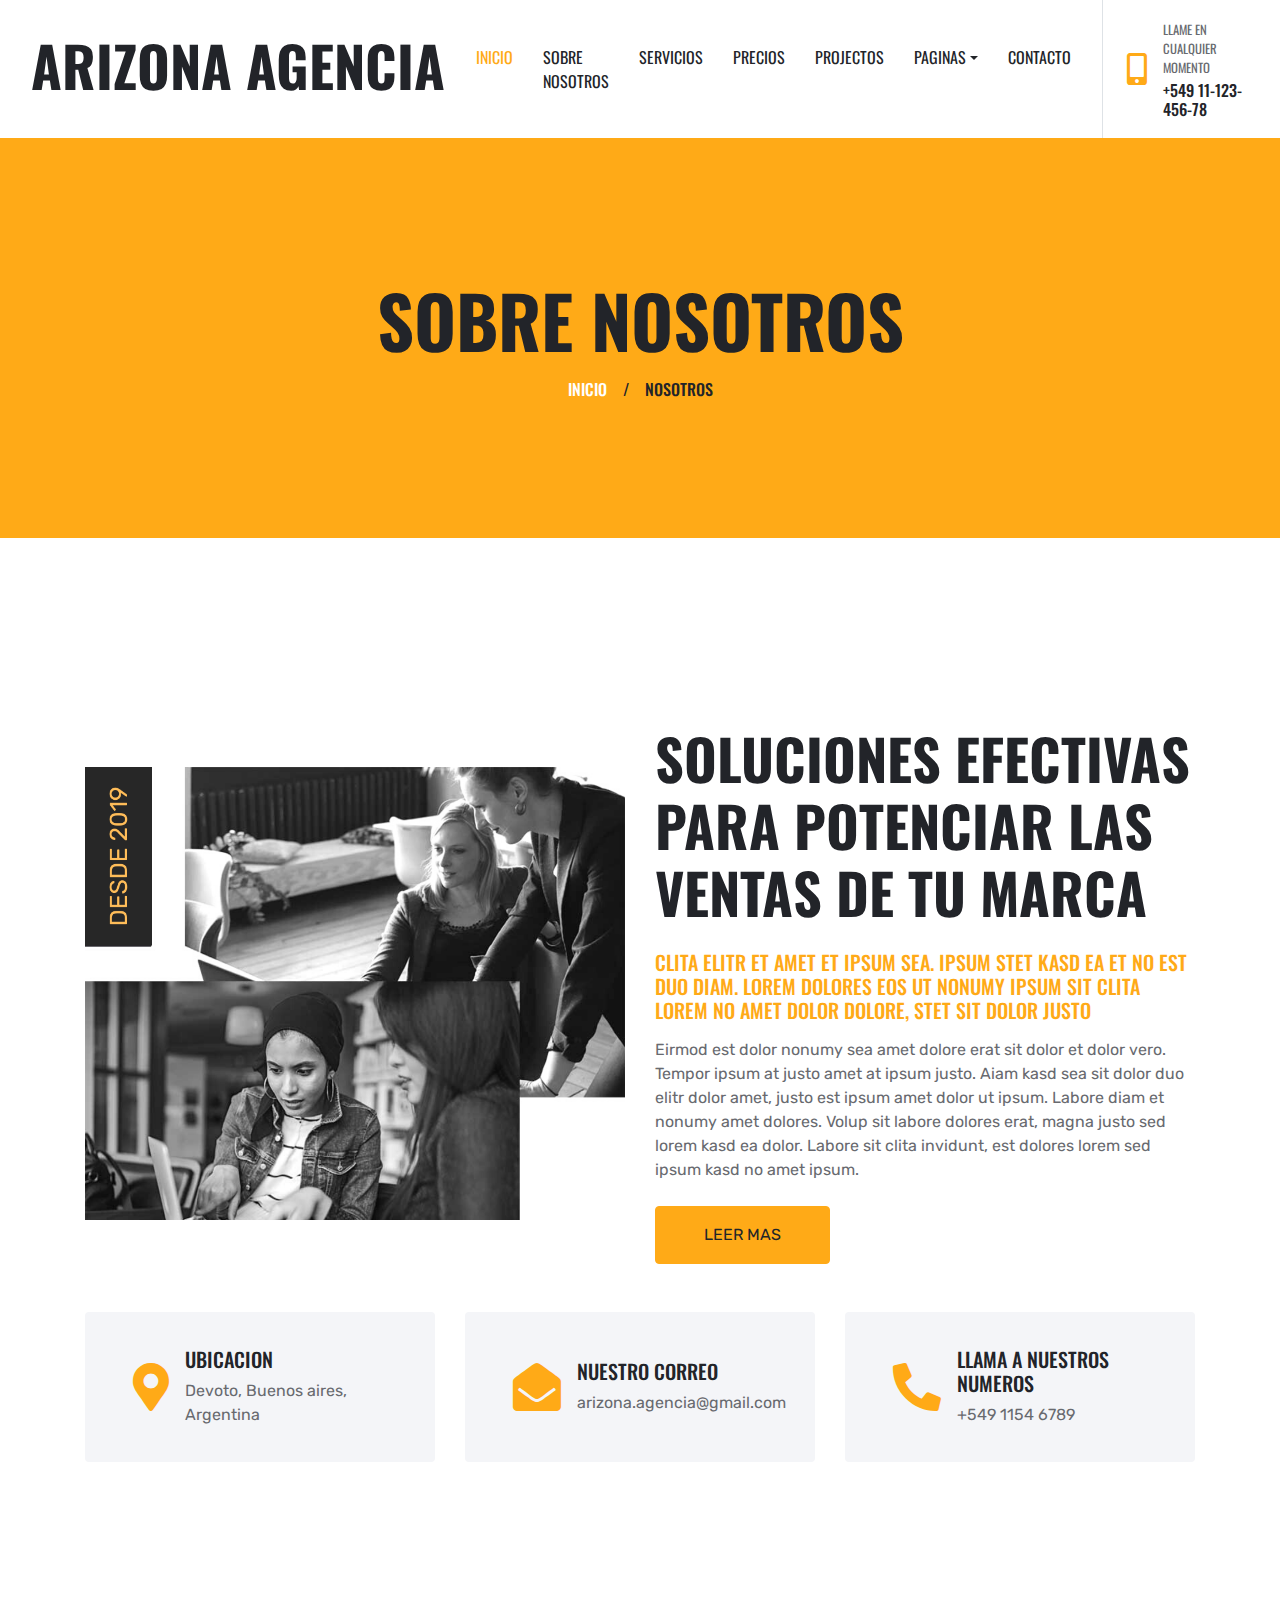
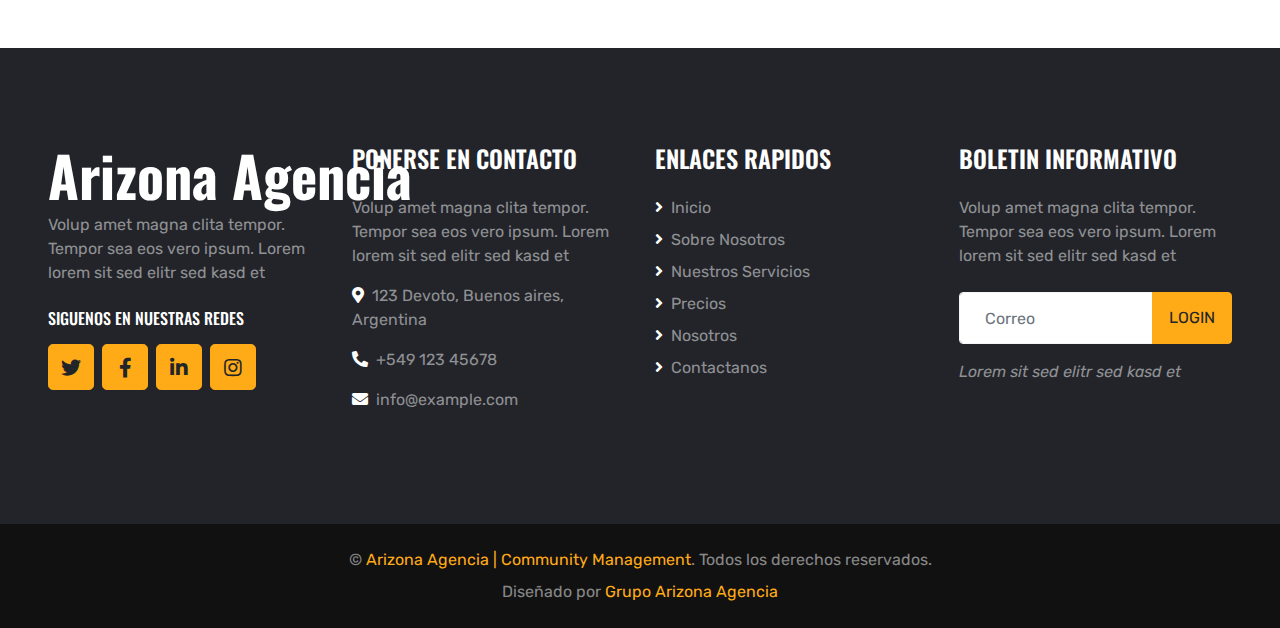
==== about.html @ a6b16561 "primercommitarizona" ====
<!DOCTYPE html>
<html lang="en">
  <head>
    <meta charset="utf-8" />
    <title>Arizona Agencia | Community Management</title>
    <meta content="width=device-width, initial-scale=1.0" name="viewport" />
    <meta content="Free HTML Templates" name="keywords" />
    <meta content="Free HTML Templates" name="description" />

    <!-- Favicon -->
    <link href="img/logoarizona.svg" rel="icon" />

    <!-- Google Web Fonts -->
    <link rel="preconnect" href="https://fonts.gstatic.com" />
    <link
      href="https://fonts.googleapis.com/css2?family=Oswald:wght@400;500;600;700&family=Rubik&display=swap"
      rel="stylesheet"
    />

    <!-- Font Awesome -->
    <link
      href="https://cdnjs.cloudflare.com/ajax/libs/font-awesome/5.15.0/css/all.min.css"
      rel="stylesheet"
    />

    <!-- Libraries Stylesheet -->
    <link href="lib/owlcarousel/assets/owl.carousel.min.css" rel="stylesheet" />
    <link href="lib/lightbox/css/lightbox.min.css" rel="stylesheet" />

    <!-- Customized Bootstrap Stylesheet -->
    <link href="css/style.css" rel="stylesheet" />
  </head>

  <body>
    <!-- Navbar Start -->
    <div class="container-fluid bg-white position-relative">
      <nav class="navbar navbar-expand-lg bg-white navbar-light py-3 py-lg-0">
        <a href="index.html" class="navbar-brand text-secondary">
          <h1 class="display-4 text-uppercase">Arizona Agencia</h1>
        </a>
        <button
          type="button"
          class="navbar-toggler"
          data-toggle="collapse"
          data-target="#navbarCollapse"
        >
          <span class="navbar-toggler-icon"></span>
        </button>
        <div class="collapse navbar-collapse" id="navbarCollapse">
          <div class="navbar-nav ml-auto py-0 pr-3 border-right">
            <a href="index.html" class="nav-item nav-link active">Inicio</a>
            <a href="about.html" class="nav-item nav-link">Sobre Nosotros</a>
            <a href="service.html" class="nav-item nav-link">Servicios</a>
            <a href="price.html" class="nav-item nav-link">Precios</a>
            <a href="project.html" class="nav-item nav-link">Projectos</a>
            <div class="nav-item dropdown">
              <a
                href="#"
                class="nav-link dropdown-toggle"
                data-toggle="dropdown"
                >Paginas</a
              >
              <div class="dropdown-menu rounded-0 m-0">
                <a href="team.html" class="dropdown-item">Conoce al equipo</a>
                <a href="testimonial.html" class="dropdown-item">Reseñas</a>
              </div>
            </div>
            <a href="contact.html" class="nav-item nav-link">Contacto</a>
          </div>
          <div class="d-none d-lg-flex align-items-center pl-4">
            <i class="fa fa-2x fa-mobile-alt text-primary mr-3"></i>
            <div>
              <h6 class="text-body text-uppercase mb-1">
                <small>Llame en cualquier momento</small>
              </h6>
              <h6 class="m-0">+549 11-123-456-78</h6>
            </div>
          </div>
        </div>
      </nav>
    </div>
    <!-- Navbar End -->

    <!-- Page Header Start -->
    <div
      class="page-header container-fluid bg-primary d-flex flex-column align-items-center justify-content-center"
    >
      <h1 class="display-3 text-uppercase mb-3">Sobre Nosotros</h1>
      <div class="d-inline-flex text-white">
        <h6 class="text-uppercase m-0">
          <a class="text-white" href="index.html">Inicio</a>
        </h6>
        <h6 class="m-0 px-3">/</h6>
        <h6 class="text-uppercase m-0">Nosotros</h6>
      </div>
    </div>
    <!-- Page Header Start -->

    <!-- About Start -->
    <div class="container-fluid pt-5">
      <div class="container pt-5">
        <div class="row align-items-center">
          <div class="col-lg-6">
            <img
              class="img-fluid mb-4 mb-lg-0"
              src="img/DESDE2019.png"
              alt=""
            />
          </div>
          <div class="col-lg-6">
            <h1 class="display-4 text-uppercase mb-4">
              Soluciones efectivas para potenciar las ventas de tu marca
            </h1>
            <h5 class="text-uppercase text-primary mb-3">
              Clita elitr et amet et ipsum sea. Ipsum stet kasd ea et no est duo
              diam. Lorem dolores eos ut nonumy ipsum sit clita lorem no amet
              dolor dolore, stet sit dolor justo
            </h5>
            <p class="mb-4">
              Eirmod est dolor nonumy sea amet dolore erat sit dolor et dolor
              vero. Tempor ipsum at justo amet at ipsum justo. Aiam kasd sea sit
              dolor duo elitr dolor amet, justo est ipsum amet dolor ut ipsum.
              Labore diam et nonumy amet dolores. Volup sit labore dolores erat,
              magna justo sed lorem kasd ea dolor. Labore sit clita invidunt,
              est dolores lorem sed ipsum kasd no amet ipsum.
            </p>
            <a href="" class="btn btn-primary text-uppercase py-3 px-5"
              >Leer mas</a
            >
          </div>
        </div>
      </div>
    </div>
    <!-- About End -->

    <!-- About Info Start -->
    <div class="container-fluid py-5">
      <div class="container pb-3">
        <div class="row">
          <div class="col-lg-4 mb-2">
            <div
              class="d-flex align-items-center bg-light rounded mb-4 px-5"
              style="height: 150px"
            >
              <i class="fa fa-3x fa-map-marker-alt text-primary mr-3"></i>
              <div class="d-flex flex-column">
                <h5 class="text-uppercase">Ubicacion</h5>
                <p class="m-0">Devoto, Buenos aires, Argentina</p>
              </div>
            </div>
          </div>
          <div class="col-lg-4 mb-2">
            <div
              class="d-flex align-items-center bg-light rounded mb-4 px-5"
              style="height: 150px"
            >
              <i class="fa fa-3x fa-envelope-open text-primary mr-3"></i>
              <div class="d-flex flex-column">
                <h5 class="text-uppercase">Nuestro Correo</h5>
                <p class="m-0">arizona.agencia@gmail.com</p>
              </div>
            </div>
          </div>
          <div class="col-lg-4 mb-2">
            <div
              class="d-flex align-items-center bg-light rounded mb-4 px-5"
              style="height: 150px"
            >
              <i class="fas fa-3x fa-phone-alt text-primary mr-3"></i>
              <div class="d-flex flex-column">
                <h5 class="text-uppercase">llama a nuestros numeros</h5>
                <p class="m-0">+549 1154 6789</p>
              </div>
            </div>
          </div>
        </div>
      </div>
    </div>
    <!-- About Info End -->

    <!-- Footer Start -->
    <div
      class="container-fluid bg-dark text-white-50 py-5 px-sm-3 px-md-5"
      style="margin-top: 90px"
    >
      <div class="row pt-5">
        <div class="col-lg-3 col-md-6 mb-5">
          <a href="index.html" class="navbar-brand">
            <h1 class="m-0 mt-n2 text-white display-4">Arizona Agencia</h1>
          </a>
          <p>
            Volup amet magna clita tempor. Tempor sea eos vero ipsum. Lorem
            lorem sit sed elitr sed kasd et
          </p>
          <h6 class="text-uppercase text-white py-2">
            Siguenos en nuestras redes
          </h6>
          <div class="d-flex justify-content-start">
            <a class="btn btn-lg btn-primary btn-lg-square mr-2" href="#"
              ><i class="fab fa-twitter"></i
            ></a>
            <a class="btn btn-lg btn-primary btn-lg-square mr-2" href="#"
              ><i class="fab fa-facebook-f"></i
            ></a>
            <a class="btn btn-lg btn-primary btn-lg-square mr-2" href="#"
              ><i class="fab fa-linkedin-in"></i
            ></a>
            <a class="btn btn-lg btn-primary btn-lg-square" href="#"
              ><i class="fab fa-instagram"></i
            ></a>
          </div>
        </div>
        <div class="col-lg-3 col-md-6 mb-5">
          <h4 class="text-uppercase text-white mb-4">Ponerse en contacto</h4>
          <p>
            Volup amet magna clita tempor. Tempor sea eos vero ipsum. Lorem
            lorem sit sed elitr sed kasd et
          </p>
          <p>
            <i class="fa fa-map-marker-alt text-white mr-2"></i>123 Devoto,
            Buenos aires, Argentina
          </p>
          <p><i class="fa fa-phone-alt text-white mr-2"></i>+549 123 45678</p>
          <p><i class="fa fa-envelope text-white mr-2"></i>info@example.com</p>
        </div>
        <div class="col-lg-3 col-md-6 mb-5">
          <h4 class="text-uppercase text-white mb-4">Enlaces Rapidos</h4>
          <div class="d-flex flex-column justify-content-start">
            <a class="text-white-50 mb-2" href="#"
              ><i class="fa fa-angle-right text-white mr-2"></i>Inicio</a
            >
            <a class="text-white-50 mb-2" href="#"
              ><i class="fa fa-angle-right text-white mr-2"></i>Sobre
              Nosotros</a
            >
            <a class="text-white-50 mb-2" href="#"
              ><i class="fa fa-angle-right text-white mr-2"></i>Nuestros
              Servicios</a
            >
            <a class="text-white-50 mb-2" href="#"
              ><i class="fa fa-angle-right text-white mr-2"></i>Precios</a
            >
            <a class="text-white-50 mb-2" href="#"
              ><i class="fa fa-angle-right text-white mr-2"></i>Nosotros</a
            >
            <a class="text-white-50" href="#"
              ><i class="fa fa-angle-right text-white mr-2"></i>Contactanos</a
            >
          </div>
        </div>
        <div class="col-lg-3 col-md-6 mb-5">
          <h4 class="text-uppercase text-white mb-4">Boletin informativo</h4>
          <p class="mb-4">
            Volup amet magna clita tempor. Tempor sea eos vero ipsum. Lorem
            lorem sit sed elitr sed kasd et
          </p>
          <div class="w-100 mb-3">
            <div class="input-group">
              <input
                type="text"
                class="form-control border-light"
                style="padding: 25px"
                placeholder="Correo"
              />
              <div class="input-group-append">
                <button class="btn btn-primary text-uppercase px-3">
                  Login
                </button>
              </div>
            </div>
          </div>
          <i>Lorem sit sed elitr sed kasd et</i>
        </div>
      </div>
    </div>
    <div
      class="container-fluid py-4 px-sm-3 px-md-5"
      style="background: #111111"
    >
      <p class="mb-2 text-center text-white-50">
        &copy; <a href="#">Arizona Agencia | Community Management</a>. Todos los
        derechos reservados.
      </p>
      <p class="m-0 text-center text-white-50">
        Diseñado por <a href="#">Grupo Arizona Agencia</a>
      </p>
    </div>
    <!-- Footer End -->

    <!-- Back to Top -->
    <a href="#" class="btn btn-lg btn-primary btn-lg-square back-to-top"
      ><i class="fa fa-angle-up"></i
    ></a>

    <!-- JavaScript Libraries -->
    <script src="https://code.jquery.com/jquery-3.4.1.min.js"></script>
    <script src="https://stackpath.bootstrapcdn.com/bootstrap/4.4.1/js/bootstrap.bundle.min.js"></script>
    <script src="lib/easing/easing.min.js"></script>
    <script src="lib/waypoints/waypoints.min.js"></script>
    <script src="lib/owlcarousel/owl.carousel.min.js"></script>
    <script src="lib/isotope/isotope.pkgd.min.js"></script>
    <script src="lib/lightbox/js/lightbox.min.js"></script>

    <!-- Contact Javascript File -->
    <script src="mail/jqBootstrapValidation.min.js"></script>
    <script src="mail/contact.js"></script>

    <!--Javascript -->
    <script src="js/main.js"></script>
  </body>
</html>
---- css/style.css ----
/******* Bootstrap Theming ********/
/*!
 * Bootstrap v4.5.3 (https://getbootstrap.com/)
 * Copyright 2011-2020 The Bootstrap Authors
 * Copyright 2011-2020 Twitter, Inc.
 * Licensed under MIT (https://github.com/twbs/bootstrap/blob/main/LICENSE)
 */
:root {
  --blue: #007bff;
  --indigo: #6610f2;
  --purple: #6f42c1;
  --pink: #e83e8c;
  --red: #dc3545;
  --orange: #fd7e14;
  --yellow: #ffc107;
  --green: #28a745;
  --teal: #20c997;
  --cyan: #17a2b8;
  --white: #fff;
  --gray: #6c757d;
  --gray-dark: #343a40;
  --primary: #FFAA17;
  --secondary: #BDBDBF;
  --success: #28a745;
  --info: #17a2b8;
  --warning: #ffc107;
  --danger: #dc3545;
  --light: #F4F5F8;
  --dark: #222429;
  --breakpoint-xs: 0;
  --breakpoint-sm: 576px;
  --breakpoint-md: 768px;
  --breakpoint-lg: 992px;
  --breakpoint-xl: 1200px;
  --font-family-sans-serif: "Rubik", sans-serif;
  --font-family-monospace: SFMono-Regular, Menlo, Monaco, Consolas, "Liberation Mono", "Courier New", monospace;
}

*,
*::before,
*::after {
  box-sizing: border-box;
}

html {
  font-family: sans-serif;
  line-height: 1.15;
  -webkit-text-size-adjust: 100%;
  -webkit-tap-highlight-color: rgba(0, 0, 0, 0);
}

article, aside, figcaption, figure, footer, header, hgroup, main, nav, section {
  display: block;
}

body {
  margin: 0;
  font-family: "Rubik", sans-serif;
  font-size: 1rem;
  font-weight: 400;
  line-height: 1.5;
  color: #686A6F;
  text-align: left;
  background-color: #fff;
}

[tabindex="-1"]:focus:not(:focus-visible) {
  outline: 0 !important;
}

hr {
  box-sizing: content-box;
  height: 0;
  overflow: visible;
}

h1, h2, h3, h4, h5, h6 {
  margin-top: 0;
  margin-bottom: 0.5rem;
}

p {
  margin-top: 0;
  margin-bottom: 1rem;
}

abbr[title],
abbr[data-original-title] {
  text-decoration: underline;
  text-decoration: underline dotted;
  cursor: help;
  border-bottom: 0;
  text-decoration-skip-ink: none;
}

address {
  margin-bottom: 1rem;
  font-style: normal;
  line-height: inherit;
}

ol,
ul,
dl {
  margin-top: 0;
  margin-bottom: 1rem;
}

ol ol,
ul ul,
ol ul,
ul ol {
  margin-bottom: 0;
}

dt {
  font-weight: 700;
}

dd {
  margin-bottom: .5rem;
  margin-left: 0;
}

blockquote {
  margin: 0 0 1rem;
}

b,
strong {
  font-weight: bolder;
}

small {
  font-size: 80%;
}

sub,
sup {
  position: relative;
  font-size: 75%;
  line-height: 0;
  vertical-align: baseline;
}

sub {
  bottom: -.25em;
}

sup {
  top: -.5em;
}

a {
  color: #FFAA17;
  text-decoration: none;
  background-color: transparent;
}

a:hover {
  color: #ca8000;
  text-decoration: underline;
}

a:not([href]):not([class]) {
  color: inherit;
  text-decoration: none;
}

a:not([href]):not([class]):hover {
  color: inherit;
  text-decoration: none;
}

pre,
code,
kbd,
samp {
  font-family: SFMono-Regular, Menlo, Monaco, Consolas, "Liberation Mono", "Courier New", monospace;
  font-size: 1em;
}

pre {
  margin-top: 0;
  margin-bottom: 1rem;
  overflow: auto;
  -ms-overflow-style: scrollbar;
}

figure {
  margin: 0 0 1rem;
}

img {
  vertical-align: middle;
  border-style: none;
}

svg {
  overflow: hidden;
  vertical-align: middle;
}

table {
  border-collapse: collapse;
}

caption {
  padding-top: 0.75rem;
  padding-bottom: 0.75rem;
  color: #6c757d;
  text-align: left;
  caption-side: bottom;
}

th {
  text-align: inherit;
  text-align: -webkit-match-parent;
}

label {
  display: inline-block;
  margin-bottom: 0.5rem;
}

button {
  border-radius: 0;
}

button:focus {
  outline: 1px dotted;
  outline: 5px auto -webkit-focus-ring-color;
}

input,
button,
select,
optgroup,
textarea {
  margin: 0;
  font-family: inherit;
  font-size: inherit;
  line-height: inherit;
}

button,
input {
  overflow: visible;
}

button,
select {
  text-transform: none;
}

[role="button"] {
  cursor: pointer;
}

select {
  word-wrap: normal;
}

button,
[type="button"],
[type="reset"],
[type="submit"] {
  -webkit-appearance: button;
}

button:not(:disabled),
[type="button"]:not(:disabled),
[type="reset"]:not(:disabled),
[type="submit"]:not(:disabled) {
  cursor: pointer;
}

button::-moz-focus-inner,
[type="button"]::-moz-focus-inner,
[type="reset"]::-moz-focus-inner,
[type="submit"]::-moz-focus-inner {
  padding: 0;
  border-style: none;
}

input[type="radio"],
input[type="checkbox"] {
  box-sizing: border-box;
  padding: 0;
}

textarea {
  overflow: auto;
  resize: vertical;
}

fieldset {
  min-width: 0;
  padding: 0;
  margin: 0;
  border: 0;
}

legend {
  display: block;
  width: 100%;
  max-width: 100%;
  padding: 0;
  margin-bottom: .5rem;
  font-size: 1.5rem;
  line-height: inherit;
  color: inherit;
  white-space: normal;
}

@media (max-width: 1200px) {
  legend {
    font-size: calc(1.275rem + 0.3vw) ;
  }
}

progress {
  vertical-align: baseline;
}

[type="number"]::-webkit-inner-spin-button,
[type="number"]::-webkit-outer-spin-button {
  height: auto;
}

[type="search"] {
  outline-offset: -2px;
  -webkit-appearance: none;
}

[type="search"]::-webkit-search-decoration {
  -webkit-appearance: none;
}

::-webkit-file-upload-button {
  font: inherit;
  -webkit-appearance: button;
}

output {
  display: inline-block;
}

summary {
  display: list-item;
  cursor: pointer;
}

template {
  display: none;
}

[hidden] {
  display: none !important;
}

h1, h2, h3, h4, h5, h6,
.h1, .h2, .h3, .h4, .h5, .h6 {
  margin-bottom: 0.5rem;
  font-family: "Oswald", sans-serif;
  font-weight: 500;
  line-height: 1.2;
  color: #222429;
}

h1, .h1 {
  font-size: 2.5rem;
}

@media (max-width: 1200px) {
  h1, .h1 {
    font-size: calc(1.375rem + 1.5vw) ;
  }
}

h2, .h2 {
  font-size: 2rem;
}

@media (max-width: 1200px) {
  h2, .h2 {
    font-size: calc(1.325rem + 0.9vw) ;
  }
}

h3, .h3 {
  font-size: 1.75rem;
}

@media (max-width: 1200px) {
  h3, .h3 {
    font-size: calc(1.3rem + 0.6vw) ;
  }
}

h4, .h4 {
  font-size: 1.5rem;
}

@media (max-width: 1200px) {
  h4, .h4 {
    font-size: calc(1.275rem + 0.3vw) ;
  }
}

h5, .h5 {
  font-size: 1.25rem;
}

h6, .h6 {
  font-size: 1rem;
}

.lead {
  font-size: 1.25rem;
  font-weight: 300;
}

.display-1 {
  font-size: 6rem;
  font-weight: 300;
  line-height: 1.2;
}

@media (max-width: 1200px) {
  .display-1 {
    font-size: calc(1.725rem + 5.7vw) ;
  }
}

.display-2 {
  font-size: 5.5rem;
  font-weight: 300;
  line-height: 1.2;
}

@media (max-width: 1200px) {
  .display-2 {
    font-size: calc(1.675rem + 5.1vw) ;
  }
}

.display-3 {
  font-size: 4.5rem;
  font-weight: 300;
  line-height: 1.2;
}

@media (max-width: 1200px) {
  .display-3 {
    font-size: calc(1.575rem + 3.9vw) ;
  }
}

.display-4 {
  font-size: 3.5rem;
  font-weight: 300;
  line-height: 1.2;
}

@media (max-width: 1200px) {
  .display-4 {
    font-size: calc(1.475rem + 2.7vw) ;
  }
}

hr {
  margin-top: 1rem;
  margin-bottom: 1rem;
  border: 0;
  border-top: 1px solid rgba(0, 0, 0, 0.1);
}

small,
.small {
  font-size: 80%;
  font-weight: 400;
}

mark,
.mark {
  padding: 0.2em;
  background-color: #fcf8e3;
}

.list-unstyled {
  padding-left: 0;
  list-style: none;
}

.list-inline {
  padding-left: 0;
  list-style: none;
}

.list-inline-item {
  display: inline-block;
}

.list-inline-item:not(:last-child) {
  margin-right: 0.5rem;
}

.initialism {
  font-size: 90%;
  text-transform: uppercase;
}

.blockquote {
  margin-bottom: 1rem;
  font-size: 1.25rem;
}

.blockquote-footer {
  display: block;
  font-size: 80%;
  color: #6c757d;
}

.blockquote-footer::before {
  content: "\2014\00A0";
}

.img-fluid {
  max-width: 100%;
  height: auto;
}

.img-thumbnail {
  padding: 0.25rem;
  background-color: #fff;
  border: 1px solid #dee2e6;
  border-radius: 0.25rem;
  max-width: 100%;
  height: auto;
}

.figure {
  display: inline-block;
}

.figure-img {
  margin-bottom: 0.5rem;
  line-height: 1;
}

.figure-caption {
  font-size: 90%;
  color: #6c757d;
}

code {
  font-size: 87.5%;
  color: #e83e8c;
  word-wrap: break-word;
}

a > code {
  color: inherit;
}

kbd {
  padding: 0.2rem 0.4rem;
  font-size: 87.5%;
  color: #fff;
  background-color: #212529;
  border-radius: 0.2rem;
}

kbd kbd {
  padding: 0;
  font-size: 100%;
  font-weight: 700;
}

pre {
  display: block;
  font-size: 87.5%;
  color: #212529;
}

pre code {
  font-size: inherit;
  color: inherit;
  word-break: normal;
}

.pre-scrollable {
  max-height: 340px;
  overflow-y: scroll;
}

.container,
.container-fluid,
.container-sm,
.container-md,
.container-lg,
.container-xl {
  width: 100%;
  padding-right: 15px;
  padding-left: 15px;
  margin-right: auto;
  margin-left: auto;
}

@media (min-width: 576px) {
  .container, .container-sm {
    max-width: 540px;
  }
}

@media (min-width: 768px) {
  .container, .container-sm, .container-md {
    max-width: 720px;
  }
}

@media (min-width: 992px) {
  .container, .container-sm, .container-md, .container-lg {
    max-width: 960px;
  }
}

@media (min-width: 1200px) {
  .container, .container-sm, .container-md, .container-lg, .container-xl {
    max-width: 1140px;
  }
}

.row {
  display: flex;
  flex-wrap: wrap;
  margin-right: -15px;
  margin-left: -15px;
}

.no-gutters {
  margin-right: 0;
  margin-left: 0;
}

.no-gutters > .col,
.no-gutters > [class*="col-"] {
  padding-right: 0;
  padding-left: 0;
}

.col-1, .col-2, .col-3, .col-4, .col-5, .col-6, .col-7, .col-8, .col-9, .col-10, .col-11, .col-12, .col,
.col-auto, .col-sm-1, .col-sm-2, .col-sm-3, .col-sm-4, .col-sm-5, .col-sm-6, .col-sm-7, .col-sm-8, .col-sm-9, .col-sm-10, .col-sm-11, .col-sm-12, .col-sm,
.col-sm-auto, .col-md-1, .col-md-2, .col-md-3, .col-md-4, .col-md-5, .col-md-6, .col-md-7, .col-md-8, .col-md-9, .col-md-10, .col-md-11, .col-md-12, .col-md,
.col-md-auto, .col-lg-1, .col-lg-2, .col-lg-3, .col-lg-4, .col-lg-5, .col-lg-6, .col-lg-7, .col-lg-8, .col-lg-9, .col-lg-10, .col-lg-11, .col-lg-12, .col-lg,
.col-lg-auto, .col-xl-1, .col-xl-2, .col-xl-3, .col-xl-4, .col-xl-5, .col-xl-6, .col-xl-7, .col-xl-8, .col-xl-9, .col-xl-10, .col-xl-11, .col-xl-12, .col-xl,
.col-xl-auto {
  position: relative;
  width: 100%;
  padding-right: 15px;
  padding-left: 15px;
}

.col {
  flex-basis: 0;
  flex-grow: 1;
  max-width: 100%;
}

.row-cols-1 > * {
  flex: 0 0 100%;
  max-width: 100%;
}

.row-cols-2 > * {
  flex: 0 0 50%;
  max-width: 50%;
}

.row-cols-3 > * {
  flex: 0 0 33.33333%;
  max-width: 33.33333%;
}

.row-cols-4 > * {
  flex: 0 0 25%;
  max-width: 25%;
}

.row-cols-5 > * {
  flex: 0 0 20%;
  max-width: 20%;
}

.row-cols-6 > * {
  flex: 0 0 16.66667%;
  max-width: 16.66667%;
}

.col-auto {
  flex: 0 0 auto;
  width: auto;
  max-width: 100%;
}

.col-1 {
  flex: 0 0 8.33333%;
  max-width: 8.33333%;
}

.col-2 {
  flex: 0 0 16.66667%;
  max-width: 16.66667%;
}

.col-3 {
  flex: 0 0 25%;
  max-width: 25%;
}

.col-4 {
  flex: 0 0 33.33333%;
  max-width: 33.33333%;
}

.col-5 {
  flex: 0 0 41.66667%;
  max-width: 41.66667%;
}

.col-6 {
  flex: 0 0 50%;
  max-width: 50%;
}

.col-7 {
  flex: 0 0 58.33333%;
  max-width: 58.33333%;
}

.col-8 {
  flex: 0 0 66.66667%;
  max-width: 66.66667%;
}

.col-9 {
  flex: 0 0 75%;
  max-width: 75%;
}

.col-10 {
  flex: 0 0 83.33333%;
  max-width: 83.33333%;
}

.col-11 {
  flex: 0 0 91.66667%;
  max-width: 91.66667%;
}

.col-12 {
  flex: 0 0 100%;
  max-width: 100%;
}

.order-first {
  order: -1;
}

.order-last {
  order: 13;
}

.order-0 {
  order: 0;
}

.order-1 {
  order: 1;
}

.order-2 {
  order: 2;
}

.order-3 {
  order: 3;
}

.order-4 {
  order: 4;
}

.order-5 {
  order: 5;
}

.order-6 {
  order: 6;
}

.order-7 {
  order: 7;
}

.order-8 {
  order: 8;
}

.order-9 {
  order: 9;
}

.order-10 {
  order: 10;
}

.order-11 {
  order: 11;
}

.order-12 {
  order: 12;
}

.offset-1 {
  margin-left: 8.33333%;
}

.offset-2 {
  margin-left: 16.66667%;
}

.offset-3 {
  margin-left: 25%;
}

.offset-4 {
  margin-left: 33.33333%;
}

.offset-5 {
  margin-left: 41.66667%;
}

.offset-6 {
  margin-left: 50%;
}

.offset-7 {
  margin-left: 58.33333%;
}

.offset-8 {
  margin-left: 66.66667%;
}

.offset-9 {
  margin-left: 75%;
}

.offset-10 {
  margin-left: 83.33333%;
}

.offset-11 {
  margin-left: 91.66667%;
}

@media (min-width: 576px) {
  .col-sm {
    flex-basis: 0;
    flex-grow: 1;
    max-width: 100%;
  }
  .row-cols-sm-1 > * {
    flex: 0 0 100%;
    max-width: 100%;
  }
  .row-cols-sm-2 > * {
    flex: 0 0 50%;
    max-width: 50%;
  }
  .row-cols-sm-3 > * {
    flex: 0 0 33.33333%;
    max-width: 33.33333%;
  }
  .row-cols-sm-4 > * {
    flex: 0 0 25%;
    max-width: 25%;
  }
  .row-cols-sm-5 > * {
    flex: 0 0 20%;
    max-width: 20%;
  }
  .row-cols-sm-6 > * {
    flex: 0 0 16.66667%;
    max-width: 16.66667%;
  }
  .col-sm-auto {
    flex: 0 0 auto;
    width: auto;
    max-width: 100%;
  }
  .col-sm-1 {
    flex: 0 0 8.33333%;
    max-width: 8.33333%;
  }
  .col-sm-2 {
    flex: 0 0 16.66667%;
    max-width: 16.66667%;
  }
  .col-sm-3 {
    flex: 0 0 25%;
    max-width: 25%;
  }
  .col-sm-4 {
    flex: 0 0 33.33333%;
    max-width: 33.33333%;
  }
  .col-sm-5 {
    flex: 0 0 41.66667%;
    max-width: 41.66667%;
  }
  .col-sm-6 {
    flex: 0 0 50%;
    max-width: 50%;
  }
  .col-sm-7 {
    flex: 0 0 58.33333%;
    max-width: 58.33333%;
  }
  .col-sm-8 {
    flex: 0 0 66.66667%;
    max-width: 66.66667%;
  }
  .col-sm-9 {
    flex: 0 0 75%;
    max-width: 75%;
  }
  .col-sm-10 {
    flex: 0 0 83.33333%;
    max-width: 83.33333%;
  }
  .col-sm-11 {
    flex: 0 0 91.66667%;
    max-width: 91.66667%;
  }
  .col-sm-12 {
    flex: 0 0 100%;
    max-width: 100%;
  }
  .order-sm-first {
    order: -1;
  }
  .order-sm-last {
    order: 13;
  }
  .order-sm-0 {
    order: 0;
  }
  .order-sm-1 {
    order: 1;
  }
  .order-sm-2 {
    order: 2;
  }
  .order-sm-3 {
    order: 3;
  }
  .order-sm-4 {
    order: 4;
  }
  .order-sm-5 {
    order: 5;
  }
  .order-sm-6 {
    order: 6;
  }
  .order-sm-7 {
    order: 7;
  }
  .order-sm-8 {
    order: 8;
  }
  .order-sm-9 {
    order: 9;
  }
  .order-sm-10 {
    order: 10;
  }
  .order-sm-11 {
    order: 11;
  }
  .order-sm-12 {
    order: 12;
  }
  .offset-sm-0 {
    margin-left: 0;
  }
  .offset-sm-1 {
    margin-left: 8.33333%;
  }
  .offset-sm-2 {
    margin-left: 16.66667%;
  }
  .offset-sm-3 {
    margin-left: 25%;
  }
  .offset-sm-4 {
    margin-left: 33.33333%;
  }
  .offset-sm-5 {
    margin-left: 41.66667%;
  }
  .offset-sm-6 {
    margin-left: 50%;
  }
  .offset-sm-7 {
    margin-left: 58.33333%;
  }
  .offset-sm-8 {
    margin-left: 66.66667%;
  }
  .offset-sm-9 {
    margin-left: 75%;
  }
  .offset-sm-10 {
    margin-left: 83.33333%;
  }
  .offset-sm-11 {
    margin-left: 91.66667%;
  }
}

@media (min-width: 768px) {
  .col-md {
    flex-basis: 0;
    flex-grow: 1;
    max-width: 100%;
  }
  .row-cols-md-1 > * {
    flex: 0 0 100%;
    max-width: 100%;
  }
  .row-cols-md-2 > * {
    flex: 0 0 50%;
    max-width: 50%;
  }
  .row-cols-md-3 > * {
    flex: 0 0 33.33333%;
    max-width: 33.33333%;
  }
  .row-cols-md-4 > * {
    flex: 0 0 25%;
    max-width: 25%;
  }
  .row-cols-md-5 > * {
    flex: 0 0 20%;
    max-width: 20%;
  }
  .row-cols-md-6 > * {
    flex: 0 0 16.66667%;
    max-width: 16.66667%;
  }
  .col-md-auto {
    flex: 0 0 auto;
    width: auto;
    max-width: 100%;
  }
  .col-md-1 {
    flex: 0 0 8.33333%;
    max-width: 8.33333%;
  }
  .col-md-2 {
    flex: 0 0 16.66667%;
    max-width: 16.66667%;
  }
  .col-md-3 {
    flex: 0 0 25%;
    max-width: 25%;
  }
  .col-md-4 {
    flex: 0 0 33.33333%;
    max-width: 33.33333%;
  }
  .col-md-5 {
    flex: 0 0 41.66667%;
    max-width: 41.66667%;
  }
  .col-md-6 {
    flex: 0 0 50%;
    max-width: 50%;
  }
  .col-md-7 {
    flex: 0 0 58.33333%;
    max-width: 58.33333%;
  }
  .col-md-8 {
    flex: 0 0 66.66667%;
    max-width: 66.66667%;
  }
  .col-md-9 {
    flex: 0 0 75%;
    max-width: 75%;
  }
  .col-md-10 {
    flex: 0 0 83.33333%;
    max-width: 83.33333%;
  }
  .col-md-11 {
    flex: 0 0 91.66667%;
    max-width: 91.66667%;
  }
  .col-md-12 {
    flex: 0 0 100%;
    max-width: 100%;
  }
  .order-md-first {
    order: -1;
  }
  .order-md-last {
    order: 13;
  }
  .order-md-0 {
    order: 0;
  }
  .order-md-1 {
    order: 1;
  }
  .order-md-2 {
    order: 2;
  }
  .order-md-3 {
    order: 3;
  }
  .order-md-4 {
    order: 4;
  }
  .order-md-5 {
    order: 5;
  }
  .order-md-6 {
    order: 6;
  }
  .order-md-7 {
    order: 7;
  }
  .order-md-8 {
    order: 8;
  }
  .order-md-9 {
    order: 9;
  }
  .order-md-10 {
    order: 10;
  }
  .order-md-11 {
    order: 11;
  }
  .order-md-12 {
    order: 12;
  }
  .offset-md-0 {
    margin-left: 0;
  }
  .offset-md-1 {
    margin-left: 8.33333%;
  }
  .offset-md-2 {
    margin-left: 16.66667%;
  }
  .offset-md-3 {
    margin-left: 25%;
  }
  .offset-md-4 {
    margin-left: 33.33333%;
  }
  .offset-md-5 {
    margin-left: 41.66667%;
  }
  .offset-md-6 {
    margin-left: 50%;
  }
  .offset-md-7 {
    margin-left: 58.33333%;
  }
  .offset-md-8 {
    margin-left: 66.66667%;
  }
  .offset-md-9 {
    margin-left: 75%;
  }
  .offset-md-10 {
    margin-left: 83.33333%;
  }
  .offset-md-11 {
    margin-left: 91.66667%;
  }
}

@media (min-width: 992px) {
  .col-lg {
    flex-basis: 0;
    flex-grow: 1;
    max-width: 100%;
  }
  .row-cols-lg-1 > * {
    flex: 0 0 100%;
    max-width: 100%;
  }
  .row-cols-lg-2 > * {
    flex: 0 0 50%;
    max-width: 50%;
  }
  .row-cols-lg-3 > * {
    flex: 0 0 33.33333%;
    max-width: 33.33333%;
  }
  .row-cols-lg-4 > * {
    flex: 0 0 25%;
    max-width: 25%;
  }
  .row-cols-lg-5 > * {
    flex: 0 0 20%;
    max-width: 20%;
  }
  .row-cols-lg-6 > * {
    flex: 0 0 16.66667%;
    max-width: 16.66667%;
  }
  .col-lg-auto {
    flex: 0 0 auto;
    width: auto;
    max-width: 100%;
  }
  .col-lg-1 {
    flex: 0 0 8.33333%;
    max-width: 8.33333%;
  }
  .col-lg-2 {
    flex: 0 0 16.66667%;
    max-width: 16.66667%;
  }
  .col-lg-3 {
    flex: 0 0 25%;
    max-width: 25%;
  }
  .col-lg-4 {
    flex: 0 0 33.33333%;
    max-width: 33.33333%;
  }
  .col-lg-5 {
    flex: 0 0 41.66667%;
    max-width: 41.66667%;
  }
  .col-lg-6 {
    flex: 0 0 50%;
    max-width: 50%;
  }
  .col-lg-7 {
    flex: 0 0 58.33333%;
    max-width: 58.33333%;
  }
  .col-lg-8 {
    flex: 0 0 66.66667%;
    max-width: 66.66667%;
  }
  .col-lg-9 {
    flex: 0 0 75%;
    max-width: 75%;
  }
  .col-lg-10 {
    flex: 0 0 83.33333%;
    max-width: 83.33333%;
  }
  .col-lg-11 {
    flex: 0 0 91.66667%;
    max-width: 91.66667%;
  }
  .col-lg-12 {
    flex: 0 0 100%;
    max-width: 100%;
  }
  .order-lg-first {
    order: -1;
  }
  .order-lg-last {
    order: 13;
  }
  .order-lg-0 {
    order: 0;
  }
  .order-lg-1 {
    order: 1;
  }
  .order-lg-2 {
    order: 2;
  }
  .order-lg-3 {
    order: 3;
  }
  .order-lg-4 {
    order: 4;
  }
  .order-lg-5 {
    order: 5;
  }
  .order-lg-6 {
    order: 6;
  }
  .order-lg-7 {
    order: 7;
  }
  .order-lg-8 {
    order: 8;
  }
  .order-lg-9 {
    order: 9;
  }
  .order-lg-10 {
    order: 10;
  }
  .order-lg-11 {
    order: 11;
  }
  .order-lg-12 {
    order: 12;
  }
  .offset-lg-0 {
    margin-left: 0;
  }
  .offset-lg-1 {
    margin-left: 8.33333%;
  }
  .offset-lg-2 {
    margin-left: 16.66667%;
  }
  .offset-lg-3 {
    margin-left: 25%;
  }
  .offset-lg-4 {
    margin-left: 33.33333%;
  }
  .offset-lg-5 {
    margin-left: 41.66667%;
  }
  .offset-lg-6 {
    margin-left: 50%;
  }
  .offset-lg-7 {
    margin-left: 58.33333%;
  }
  .offset-lg-8 {
    margin-left: 66.66667%;
  }
  .offset-lg-9 {
    margin-left: 75%;
  }
  .offset-lg-10 {
    margin-left: 83.33333%;
  }
  .offset-lg-11 {
    margin-left: 91.66667%;
  }
}

@media (min-width: 1200px) {
  .col-xl {
    flex-basis: 0;
    flex-grow: 1;
    max-width: 100%;
  }
  .row-cols-xl-1 > * {
    flex: 0 0 100%;
    max-width: 100%;
  }
  .row-cols-xl-2 > * {
    flex: 0 0 50%;
    max-width: 50%;
  }
  .row-cols-xl-3 > * {
    flex: 0 0 33.33333%;
    max-width: 33.33333%;
  }
  .row-cols-xl-4 > * {
    flex: 0 0 25%;
    max-width: 25%;
  }
  .row-cols-xl-5 > * {
    flex: 0 0 20%;
    max-width: 20%;
  }
  .row-cols-xl-6 > * {
    flex: 0 0 16.66667%;
    max-width: 16.66667%;
  }
  .col-xl-auto {
    flex: 0 0 auto;
    width: auto;
    max-width: 100%;
  }
  .col-xl-1 {
    flex: 0 0 8.33333%;
    max-width: 8.33333%;
  }
  .col-xl-2 {
    flex: 0 0 16.66667%;
    max-width: 16.66667%;
  }
  .col-xl-3 {
    flex: 0 0 25%;
    max-width: 25%;
  }
  .col-xl-4 {
    flex: 0 0 33.33333%;
    max-width: 33.33333%;
  }
  .col-xl-5 {
    flex: 0 0 41.66667%;
    max-width: 41.66667%;
  }
  .col-xl-6 {
    flex: 0 0 50%;
    max-width: 50%;
  }
  .col-xl-7 {
    flex: 0 0 58.33333%;
    max-width: 58.33333%;
  }
  .col-xl-8 {
    flex: 0 0 66.66667%;
    max-width: 66.66667%;
  }
  .col-xl-9 {
    flex: 0 0 75%;
    max-width: 75%;
  }
  .col-xl-10 {
    flex: 0 0 83.33333%;
    max-width: 83.33333%;
  }
  .col-xl-11 {
    flex: 0 0 91.66667%;
    max-width: 91.66667%;
  }
  .col-xl-12 {
    flex: 0 0 100%;
    max-width: 100%;
  }
  .order-xl-first {
    order: -1;
  }
  .order-xl-last {
    order: 13;
  }
  .order-xl-0 {
    order: 0;
  }
  .order-xl-1 {
    order: 1;
  }
  .order-xl-2 {
    order: 2;
  }
  .order-xl-3 {
    order: 3;
  }
  .order-xl-4 {
    order: 4;
  }
  .order-xl-5 {
    order: 5;
  }
  .order-xl-6 {
    order: 6;
  }
  .order-xl-7 {
    order: 7;
  }
  .order-xl-8 {
    order: 8;
  }
  .order-xl-9 {
    order: 9;
  }
  .order-xl-10 {
    order: 10;
  }
  .order-xl-11 {
    order: 11;
  }
  .order-xl-12 {
    order: 12;
  }
  .offset-xl-0 {
    margin-left: 0;
  }
  .offset-xl-1 {
    margin-left: 8.33333%;
  }
  .offset-xl-2 {
    margin-left: 16.66667%;
  }
  .offset-xl-3 {
    margin-left: 25%;
  }
  .offset-xl-4 {
    margin-left: 33.33333%;
  }
  .offset-xl-5 {
    margin-left: 41.66667%;
  }
  .offset-xl-6 {
    margin-left: 50%;
  }
  .offset-xl-7 {
    margin-left: 58.33333%;
  }
  .offset-xl-8 {
    margin-left: 66.66667%;
  }
  .offset-xl-9 {
    margin-left: 75%;
  }
  .offset-xl-10 {
    margin-left: 83.33333%;
  }
  .offset-xl-11 {
    margin-left: 91.66667%;
  }
}

.table {
  width: 100%;
  margin-bottom: 1rem;
  color: #686A6F;
}

.table th,
.table td {
  padding: 0.75rem;
  vertical-align: top;
  border-top: 1px solid #dee2e6;
}

.table thead th {
  vertical-align: bottom;
  border-bottom: 2px solid #dee2e6;
}

.table tbody + tbody {
  border-top: 2px solid #dee2e6;
}

.table-sm th,
.table-sm td {
  padding: 0.3rem;
}

.table-bordered {
  border: 1px solid #dee2e6;
}

.table-bordered th,
.table-bordered td {
  border: 1px solid #dee2e6;
}

.table-bordered thead th,
.table-bordered thead td {
  border-bottom-width: 2px;
}

.table-borderless th,
.table-borderless td,
.table-borderless thead th,
.table-borderless tbody + tbody {
  border: 0;
}

.table-striped tbody tr:nth-of-type(odd) {
  background-color: rgba(0, 0, 0, 0.05);
}

.table-hover tbody tr:hover {
  color: #686A6F;
  background-color: rgba(0, 0, 0, 0.075);
}

.table-primary,
.table-primary > th,
.table-primary > td {
  background-color: #ffe7be;
}

.table-primary th,
.table-primary td,
.table-primary thead th,
.table-primary tbody + tbody {
  border-color: #ffd386;
}

.table-hover .table-primary:hover {
  background-color: #ffdea5;
}

.table-hover .table-primary:hover > td,
.table-hover .table-primary:hover > th {
  background-color: #ffdea5;
}

.table-secondary,
.table-secondary > th,
.table-secondary > td {
  background-color: #ededed;
}

.table-secondary th,
.table-secondary td,
.table-secondary thead th,
.table-secondary tbody + tbody {
  border-color: #ddddde;
}

.table-hover .table-secondary:hover {
  background-color: #e0e0e0;
}

.table-hover .table-secondary:hover > td,
.table-hover .table-secondary:hover > th {
  background-color: #e0e0e0;
}

.table-success,
.table-success > th,
.table-success > td {
  background-color: #c3e6cb;
}

.table-success th,
.table-success td,
.table-success thead th,
.table-success tbody + tbody {
  border-color: #8fd19e;
}

.table-hover .table-success:hover {
  background-color: #b1dfbb;
}

.table-hover .table-success:hover > td,
.table-hover .table-success:hover > th {
  background-color: #b1dfbb;
}

.table-info,
.table-info > th,
.table-info > td {
  background-color: #bee5eb;
}

.table-info th,
.table-info td,
.table-info thead th,
.table-info tbody + tbody {
  border-color: #86cfda;
}

.table-hover .table-info:hover {
  background-color: #abdde5;
}

.table-hover .table-info:hover > td,
.table-hover .table-info:hover > th {
  background-color: #abdde5;
}

.table-warning,
.table-warning > th,
.table-warning > td {
  background-color: #ffeeba;
}

.table-warning th,
.table-warning td,
.table-warning thead th,
.table-warning tbody + tbody {
  border-color: #ffdf7e;
}

.table-hover .table-warning:hover {
  background-color: #ffe8a1;
}

.table-hover .table-warning:hover > td,
.table-hover .table-warning:hover > th {
  background-color: #ffe8a1;
}

.table-danger,
.table-danger > th,
.table-danger > td {
  background-color: #f5c6cb;
}

.table-danger th,
.table-danger td,
.table-danger thead th,
.table-danger tbody + tbody {
  border-color: #ed969e;
}

.table-hover .table-danger:hover {
  background-color: #f1b0b7;
}

.table-hover .table-danger:hover > td,
.table-hover .table-danger:hover > th {
  background-color: #f1b0b7;
}

.table-light,
.table-light > th,
.table-light > td {
  background-color: #fcfcfd;
}

.table-light th,
.table-light td,
.table-light thead th,
.table-light tbody + tbody {
  border-color: #f9fafb;
}

.table-hover .table-light:hover {
  background-color: #ededf3;
}

.table-hover .table-light:hover > td,
.table-hover .table-light:hover > th {
  background-color: #ededf3;
}

.table-dark,
.table-dark > th,
.table-dark > td {
  background-color: #c1c2c3;
}

.table-dark th,
.table-dark td,
.table-dark thead th,
.table-dark tbody + tbody {
  border-color: #8c8d90;
}

.table-hover .table-dark:hover {
  background-color: #b4b5b6;
}

.table-hover .table-dark:hover > td,
.table-hover .table-dark:hover > th {
  background-color: #b4b5b6;
}

.table-active,
.table-active > th,
.table-active > td {
  background-color: rgba(0, 0, 0, 0.075);
}

.table-hover .table-active:hover {
  background-color: rgba(0, 0, 0, 0.075);
}

.table-hover .table-active:hover > td,
.table-hover .table-active:hover > th {
  background-color: rgba(0, 0, 0, 0.075);
}

.table .thead-dark th {
  color: #fff;
  background-color: #343a40;
  border-color: #454d55;
}

.table .thead-light th {
  color: #495057;
  background-color: #e9ecef;
  border-color: #dee2e6;
}

.table-dark {
  color: #fff;
  background-color: #343a40;
}

.table-dark th,
.table-dark td,
.table-dark thead th {
  border-color: #454d55;
}

.table-dark.table-bordered {
  border: 0;
}

.table-dark.table-striped tbody tr:nth-of-type(odd) {
  background-color: rgba(255, 255, 255, 0.05);
}

.table-dark.table-hover tbody tr:hover {
  color: #fff;
  background-color: rgba(255, 255, 255, 0.075);
}

@media (max-width: 575.98px) {
  .table-responsive-sm {
    display: block;
    width: 100%;
    overflow-x: auto;
    -webkit-overflow-scrolling: touch;
  }
  .table-responsive-sm > .table-bordered {
    border: 0;
  }
}

@media (max-width: 767.98px) {
  .table-responsive-md {
    display: block;
    width: 100%;
    overflow-x: auto;
    -webkit-overflow-scrolling: touch;
  }
  .table-responsive-md > .table-bordered {
    border: 0;
  }
}

@media (max-width: 991.98px) {
  .table-responsive-lg {
    display: block;
    width: 100%;
    overflow-x: auto;
    -webkit-overflow-scrolling: touch;
  }
  .table-responsive-lg > .table-bordered {
    border: 0;
  }
}

@media (max-width: 1199.98px) {
  .table-responsive-xl {
    display: block;
    width: 100%;
    overflow-x: auto;
    -webkit-overflow-scrolling: touch;
  }
  .table-responsive-xl > .table-bordered {
    border: 0;
  }
}

.table-responsive {
  display: block;
  width: 100%;
  overflow-x: auto;
  -webkit-overflow-scrolling: touch;
}

.table-responsive > .table-bordered {
  border: 0;
}

.form-control {
  display: block;
  width: 100%;
  height: calc(1.5em + 0.75rem + 2px);
  padding: 0.375rem 0.75rem;
  font-size: 1rem;
  font-weight: 400;
  line-height: 1.5;
  color: #495057;
  background-color: #fff;
  background-clip: padding-box;
  border: 1px solid #ced4da;
  border-radius: 0.25rem;
  transition: border-color 0.15s ease-in-out, box-shadow 0.15s ease-in-out;
}

@media (prefers-reduced-motion: reduce) {
  .form-control {
    transition: none;
  }
}

.form-control::-ms-expand {
  background-color: transparent;
  border: 0;
}

.form-control:-moz-focusring {
  color: transparent;
  text-shadow: 0 0 0 #495057;
}

.form-control:focus {
  color: #495057;
  background-color: #fff;
  border-color: #ffd997;
  outline: 0;
  box-shadow: 0 0 0 0.2rem rgba(255, 170, 23, 0.25);
}

.form-control::placeholder {
  color: #6c757d;
  opacity: 1;
}

.form-control:disabled, .form-control[readonly] {
  background-color: #e9ecef;
  opacity: 1;
}

input[type="date"].form-control,
input[type="time"].form-control,
input[type="datetime-local"].form-control,
input[type="month"].form-control {
  appearance: none;
}

select.form-control:focus::-ms-value {
  color: #495057;
  background-color: #fff;
}

.form-control-file,
.form-control-range {
  display: block;
  width: 100%;
}

.col-form-label {
  padding-top: calc(0.375rem + 1px);
  padding-bottom: calc(0.375rem + 1px);
  margin-bottom: 0;
  font-size: inherit;
  line-height: 1.5;
}

.col-form-label-lg {
  padding-top: calc(0.5rem + 1px);
  padding-bottom: calc(0.5rem + 1px);
  font-size: 1.25rem;
  line-height: 1.5;
}

.col-form-label-sm {
  padding-top: calc(0.25rem + 1px);
  padding-bottom: calc(0.25rem + 1px);
  font-size: 0.875rem;
  line-height: 1.5;
}

.form-control-plaintext {
  display: block;
  width: 100%;
  padding: 0.375rem 0;
  margin-bottom: 0;
  font-size: 1rem;
  line-height: 1.5;
  color: #686A6F;
  background-color: transparent;
  border: solid transparent;
  border-width: 1px 0;
}

.form-control-plaintext.form-control-sm, .form-control-plaintext.form-control-lg {
  padding-right: 0;
  padding-left: 0;
}

.form-control-sm {
  height: calc(1.5em + 0.5rem + 2px);
  padding: 0.25rem 0.5rem;
  font-size: 0.875rem;
  line-height: 1.5;
  border-radius: 0.2rem;
}

.form-control-lg {
  height: calc(1.5em + 1rem + 2px);
  padding: 0.5rem 1rem;
  font-size: 1.25rem;
  line-height: 1.5;
  border-radius: 0.3rem;
}

select.form-control[size], select.form-control[multiple] {
  height: auto;
}

textarea.form-control {
  height: auto;
}

.form-group {
  margin-bottom: 1rem;
}

.form-text {
  display: block;
  margin-top: 0.25rem;
}

.form-row {
  display: flex;
  flex-wrap: wrap;
  margin-right: -5px;
  margin-left: -5px;
}

.form-row > .col,
.form-row > [class*="col-"] {
  padding-right: 5px;
  padding-left: 5px;
}

.form-check {
  position: relative;
  display: block;
  padding-left: 1.25rem;
}

.form-check-input {
  position: absolute;
  margin-top: 0.3rem;
  margin-left: -1.25rem;
}

.form-check-input[disabled] ~ .form-check-label,
.form-check-input:disabled ~ .form-check-label {
  color: #6c757d;
}

.form-check-label {
  margin-bottom: 0;
}

.form-check-inline {
  display: inline-flex;
  align-items: center;
  padding-left: 0;
  margin-right: 0.75rem;
}

.form-check-inline .form-check-input {
  position: static;
  margin-top: 0;
  margin-right: 0.3125rem;
  margin-left: 0;
}

.valid-feedback {
  display: none;
  width: 100%;
  margin-top: 0.25rem;
  font-size: 80%;
  color: #28a745;
}

.valid-tooltip {
  position: absolute;
  top: 100%;
  left: 0;
  z-index: 5;
  display: none;
  max-width: 100%;
  padding: 0.25rem 0.5rem;
  margin-top: .1rem;
  font-size: 0.875rem;
  line-height: 1.5;
  color: #fff;
  background-color: rgba(40, 167, 69, 0.9);
  border-radius: 0.25rem;
}

.was-validated :valid ~ .valid-feedback,
.was-validated :valid ~ .valid-tooltip,
.is-valid ~ .valid-feedback,
.is-valid ~ .valid-tooltip {
  display: block;
}

.was-validated .form-control:valid, .form-control.is-valid {
  border-color: #28a745;
  padding-right: calc(1.5em + 0.75rem);
  background-image: url("data:image/svg+xml,%3csvg xmlns='http://www.w3.org/2000/svg' width='8' height='8' viewBox='0 0 8 8'%3e%3cpath fill='%2328a745' d='M2.3 6.73L.6 4.53c-.4-1.04.46-1.4 1.1-.8l1.1 1.4 3.4-3.8c.6-.63 1.6-.27 1.2.7l-4 4.6c-.43.5-.8.4-1.1.1z'/%3e%3c/svg%3e");
  background-repeat: no-repeat;
  background-position: right calc(0.375em + 0.1875rem) center;
  background-size: calc(0.75em + 0.375rem) calc(0.75em + 0.375rem);
}

.was-validated .form-control:valid:focus, .form-control.is-valid:focus {
  border-color: #28a745;
  box-shadow: 0 0 0 0.2rem rgba(40, 167, 69, 0.25);
}

.was-validated textarea.form-control:valid, textarea.form-control.is-valid {
  padding-right: calc(1.5em + 0.75rem);
  background-position: top calc(0.375em + 0.1875rem) right calc(0.375em + 0.1875rem);
}

.was-validated .custom-select:valid, .custom-select.is-valid {
  border-color: #28a745;
  padding-right: calc(0.75em + 2.3125rem);
  background: url("data:image/svg+xml,%3csvg xmlns='http://www.w3.org/2000/svg' width='4' height='5' viewBox='0 0 4 5'%3e%3cpath fill='%23343a40' d='M2 0L0 2h4zm0 5L0 3h4z'/%3e%3c/svg%3e") no-repeat right 0.75rem center/8px 10px, url("data:image/svg+xml,%3csvg xmlns='http://www.w3.org/2000/svg' width='8' height='8' viewBox='0 0 8 8'%3e%3cpath fill='%2328a745' d='M2.3 6.73L.6 4.53c-.4-1.04.46-1.4 1.1-.8l1.1 1.4 3.4-3.8c.6-.63 1.6-.27 1.2.7l-4 4.6c-.43.5-.8.4-1.1.1z'/%3e%3c/svg%3e") #fff no-repeat center right 1.75rem/calc(0.75em + 0.375rem) calc(0.75em + 0.375rem);
}

.was-validated .custom-select:valid:focus, .custom-select.is-valid:focus {
  border-color: #28a745;
  box-shadow: 0 0 0 0.2rem rgba(40, 167, 69, 0.25);
}

.was-validated .form-check-input:valid ~ .form-check-label, .form-check-input.is-valid ~ .form-check-label {
  color: #28a745;
}

.was-validated .form-check-input:valid ~ .valid-feedback,
.was-validated .form-check-input:valid ~ .valid-tooltip, .form-check-input.is-valid ~ .valid-feedback,
.form-check-input.is-valid ~ .valid-tooltip {
  display: block;
}

.was-validated .custom-control-input:valid ~ .custom-control-label, .custom-control-input.is-valid ~ .custom-control-label {
  color: #28a745;
}

.was-validated .custom-control-input:valid ~ .custom-control-label::before, .custom-control-input.is-valid ~ .custom-control-label::before {
  border-color: #28a745;
}

.was-validated .custom-control-input:valid:checked ~ .custom-control-label::before, .custom-control-input.is-valid:checked ~ .custom-control-label::before {
  border-color: #34ce57;
  background-color: #34ce57;
}

.was-validated .custom-control-input:valid:focus ~ .custom-control-label::before, .custom-control-input.is-valid:focus ~ .custom-control-label::before {
  box-shadow: 0 0 0 0.2rem rgba(40, 167, 69, 0.25);
}

.was-validated .custom-control-input:valid:focus:not(:checked) ~ .custom-control-label::before, .custom-control-input.is-valid:focus:not(:checked) ~ .custom-control-label::before {
  border-color: #28a745;
}

.was-validated .custom-file-input:valid ~ .custom-file-label, .custom-file-input.is-valid ~ .custom-file-label {
  border-color: #28a745;
}

.was-validated .custom-file-input:valid:focus ~ .custom-file-label, .custom-file-input.is-valid:focus ~ .custom-file-label {
  border-color: #28a745;
  box-shadow: 0 0 0 0.2rem rgba(40, 167, 69, 0.25);
}

.invalid-feedback {
  display: none;
  width: 100%;
  margin-top: 0.25rem;
  font-size: 80%;
  color: #dc3545;
}

.invalid-tooltip {
  position: absolute;
  top: 100%;
  left: 0;
  z-index: 5;
  display: none;
  max-width: 100%;
  padding: 0.25rem 0.5rem;
  margin-top: .1rem;
  font-size: 0.875rem;
  line-height: 1.5;
  color: #fff;
  background-color: rgba(220, 53, 69, 0.9);
  border-radius: 0.25rem;
}

.was-validated :invalid ~ .invalid-feedback,
.was-validated :invalid ~ .invalid-tooltip,
.is-invalid ~ .invalid-feedback,
.is-invalid ~ .invalid-tooltip {
  display: block;
}

.was-validated .form-control:invalid, .form-control.is-invalid {
  border-color: #dc3545;
  padding-right: calc(1.5em + 0.75rem);
  background-image: url("data:image/svg+xml,%3csvg xmlns='http://www.w3.org/2000/svg' width='12' height='12' fill='none' stroke='%23dc3545' viewBox='0 0 12 12'%3e%3ccircle cx='6' cy='6' r='4.5'/%3e%3cpath stroke-linejoin='round' d='M5.8 3.6h.4L6 6.5z'/%3e%3ccircle cx='6' cy='8.2' r='.6' fill='%23dc3545' stroke='none'/%3e%3c/svg%3e");
  background-repeat: no-repeat;
  background-position: right calc(0.375em + 0.1875rem) center;
  background-size: calc(0.75em + 0.375rem) calc(0.75em + 0.375rem);
}

.was-validated .form-control:invalid:focus, .form-control.is-invalid:focus {
  border-color: #dc3545;
  box-shadow: 0 0 0 0.2rem rgba(220, 53, 69, 0.25);
}

.was-validated textarea.form-control:invalid, textarea.form-control.is-invalid {
  padding-right: calc(1.5em + 0.75rem);
  background-position: top calc(0.375em + 0.1875rem) right calc(0.375em + 0.1875rem);
}

.was-validated .custom-select:invalid, .custom-select.is-invalid {
  border-color: #dc3545;
  padding-right: calc(0.75em + 2.3125rem);
  background: url("data:image/svg+xml,%3csvg xmlns='http://www.w3.org/2000/svg' width='4' height='5' viewBox='0 0 4 5'%3e%3cpath fill='%23343a40' d='M2 0L0 2h4zm0 5L0 3h4z'/%3e%3c/svg%3e") no-repeat right 0.75rem center/8px 10px, url("data:image/svg+xml,%3csvg xmlns='http://www.w3.org/2000/svg' width='12' height='12' fill='none' stroke='%23dc3545' viewBox='0 0 12 12'%3e%3ccircle cx='6' cy='6' r='4.5'/%3e%3cpath stroke-linejoin='round' d='M5.8 3.6h.4L6 6.5z'/%3e%3ccircle cx='6' cy='8.2' r='.6' fill='%23dc3545' stroke='none'/%3e%3c/svg%3e") #fff no-repeat center right 1.75rem/calc(0.75em + 0.375rem) calc(0.75em + 0.375rem);
}

.was-validated .custom-select:invalid:focus, .custom-select.is-invalid:focus {
  border-color: #dc3545;
  box-shadow: 0 0 0 0.2rem rgba(220, 53, 69, 0.25);
}

.was-validated .form-check-input:invalid ~ .form-check-label, .form-check-input.is-invalid ~ .form-check-label {
  color: #dc3545;
}

.was-validated .form-check-input:invalid ~ .invalid-feedback,
.was-validated .form-check-input:invalid ~ .invalid-tooltip, .form-check-input.is-invalid ~ .invalid-feedback,
.form-check-input.is-invalid ~ .invalid-tooltip {
  display: block;
}

.was-validated .custom-control-input:invalid ~ .custom-control-label, .custom-control-input.is-invalid ~ .custom-control-label {
  color: #dc3545;
}

.was-validated .custom-control-input:invalid ~ .custom-control-label::before, .custom-control-input.is-invalid ~ .custom-control-label::before {
  border-color: #dc3545;
}

.was-validated .custom-control-input:invalid:checked ~ .custom-control-label::before, .custom-control-input.is-invalid:checked ~ .custom-control-label::before {
  border-color: #e4606d;
  background-color: #e4606d;
}

.was-validated .custom-control-input:invalid:focus ~ .custom-control-label::before, .custom-control-input.is-invalid:focus ~ .custom-control-label::before {
  box-shadow: 0 0 0 0.2rem rgba(220, 53, 69, 0.25);
}

.was-validated .custom-control-input:invalid:focus:not(:checked) ~ .custom-control-label::before, .custom-control-input.is-invalid:focus:not(:checked) ~ .custom-control-label::before {
  border-color: #dc3545;
}

.was-validated .custom-file-input:invalid ~ .custom-file-label, .custom-file-input.is-invalid ~ .custom-file-label {
  border-color: #dc3545;
}

.was-validated .custom-file-input:invalid:focus ~ .custom-file-label, .custom-file-input.is-invalid:focus ~ .custom-file-label {
  border-color: #dc3545;
  box-shadow: 0 0 0 0.2rem rgba(220, 53, 69, 0.25);
}

.form-inline {
  display: flex;
  flex-flow: row wrap;
  align-items: center;
}

.form-inline .form-check {
  width: 100%;
}

@media (min-width: 576px) {
  .form-inline label {
    display: flex;
    align-items: center;
    justify-content: center;
    margin-bottom: 0;
  }
  .form-inline .form-group {
    display: flex;
    flex: 0 0 auto;
    flex-flow: row wrap;
    align-items: center;
    margin-bottom: 0;
  }
  .form-inline .form-control {
    display: inline-block;
    width: auto;
    vertical-align: middle;
  }
  .form-inline .form-control-plaintext {
    display: inline-block;
  }
  .form-inline .input-group,
  .form-inline .custom-select {
    width: auto;
  }
  .form-inline .form-check {
    display: flex;
    align-items: center;
    justify-content: center;
    width: auto;
    padding-left: 0;
  }
  .form-inline .form-check-input {
    position: relative;
    flex-shrink: 0;
    margin-top: 0;
    margin-right: 0.25rem;
    margin-left: 0;
  }
  .form-inline .custom-control {
    align-items: center;
    justify-content: center;
  }
  .form-inline .custom-control-label {
    margin-bottom: 0;
  }
}

.btn {
  display: inline-block;
  font-weight: 400;
  color: #686A6F;
  text-align: center;
  vertical-align: middle;
  user-select: none;
  background-color: transparent;
  border: 1px solid transparent;
  padding: 0.375rem 0.75rem;
  font-size: 1rem;
  line-height: 1.5;
  border-radius: 0.25rem;
  transition: color 0.15s ease-in-out, background-color 0.15s ease-in-out, border-color 0.15s ease-in-out, box-shadow 0.15s ease-in-out;
}

@media (prefers-reduced-motion: reduce) {
  .btn {
    transition: none;
  }
}

.btn:hover {
  color: #686A6F;
  text-decoration: none;
}

.btn:focus, .btn.focus {
  outline: 0;
  box-shadow: 0 0 0 0.2rem rgba(255, 170, 23, 0.25);
}

.btn.disabled, .btn:disabled {
  opacity: 0.65;
}

.btn:not(:disabled):not(.disabled) {
  cursor: pointer;
}

a.btn.disabled,
fieldset:disabled a.btn {
  pointer-events: none;
}

.btn-primary {
  color: #212529;
  background-color: #FFAA17;
  border-color: #FFAA17;
}

.btn-primary:hover {
  color: #212529;
  background-color: #f09800;
  border-color: #e39000;
}

.btn-primary:focus, .btn-primary.focus {
  color: #212529;
  background-color: #f09800;
  border-color: #e39000;
  box-shadow: 0 0 0 0.2rem rgba(222, 150, 26, 0.5);
}

.btn-primary.disabled, .btn-primary:disabled {
  color: #212529;
  background-color: #FFAA17;
  border-color: #FFAA17;
}

.btn-primary:not(:disabled):not(.disabled):active, .btn-primary:not(:disabled):not(.disabled).active,
.show > .btn-primary.dropdown-toggle {
  color: #212529;
  background-color: #e39000;
  border-color: #d68800;
}

.btn-primary:not(:disabled):not(.disabled):active:focus, .btn-primary:not(:disabled):not(.disabled).active:focus,
.show > .btn-primary.dropdown-toggle:focus {
  box-shadow: 0 0 0 0.2rem rgba(222, 150, 26, 0.5);
}

.btn-secondary {
  color: #212529;
  background-color: #BDBDBF;
  border-color: #BDBDBF;
}

.btn-secondary:hover {
  color: #212529;
  background-color: #aaaaac;
  border-color: #a3a3a6;
}

.btn-secondary:focus, .btn-secondary.focus {
  color: #212529;
  background-color: #aaaaac;
  border-color: #a3a3a6;
  box-shadow: 0 0 0 0.2rem rgba(166, 166, 169, 0.5);
}

.btn-secondary.disabled, .btn-secondary:disabled {
  color: #212529;
  background-color: #BDBDBF;
  border-color: #BDBDBF;
}

.btn-secondary:not(:disabled):not(.disabled):active, .btn-secondary:not(:disabled):not(.disabled).active,
.show > .btn-secondary.dropdown-toggle {
  color: #212529;
  background-color: #a3a3a6;
  border-color: #9d9da0;
}

.btn-secondary:not(:disabled):not(.disabled):active:focus, .btn-secondary:not(:disabled):not(.disabled).active:focus,
.show > .btn-secondary.dropdown-toggle:focus {
  box-shadow: 0 0 0 0.2rem rgba(166, 166, 169, 0.5);
}

.btn-success {
  color: #fff;
  background-color: #28a745;
  border-color: #28a745;
}

.btn-success:hover {
  color: #fff;
  background-color: #218838;
  border-color: #1e7e34;
}

.btn-success:focus, .btn-success.focus {
  color: #fff;
  background-color: #218838;
  border-color: #1e7e34;
  box-shadow: 0 0 0 0.2rem rgba(72, 180, 97, 0.5);
}

.btn-success.disabled, .btn-success:disabled {
  color: #fff;
  background-color: #28a745;
  border-color: #28a745;
}

.btn-success:not(:disabled):not(.disabled):active, .btn-success:not(:disabled):not(.disabled).active,
.show > .btn-success.dropdown-toggle {
  color: #fff;
  background-color: #1e7e34;
  border-color: #1c7430;
}

.btn-success:not(:disabled):not(.disabled):active:focus, .btn-success:not(:disabled):not(.disabled).active:focus,
.show > .btn-success.dropdown-toggle:focus {
  box-shadow: 0 0 0 0.2rem rgba(72, 180, 97, 0.5);
}

.btn-info {
  color: #fff;
  background-color: #17a2b8;
  border-color: #17a2b8;
}

.btn-info:hover {
  color: #fff;
  background-color: #138496;
  border-color: #117a8b;
}

.btn-info:focus, .btn-info.focus {
  color: #fff;
  background-color: #138496;
  border-color: #117a8b;
  box-shadow: 0 0 0 0.2rem rgba(58, 176, 195, 0.5);
}

.btn-info.disabled, .btn-info:disabled {
  color: #fff;
  background-color: #17a2b8;
  border-color: #17a2b8;
}

.btn-info:not(:disabled):not(.disabled):active, .btn-info:not(:disabled):not(.disabled).active,
.show > .btn-info.dropdown-toggle {
  color: #fff;
  background-color: #117a8b;
  border-color: #10707f;
}

.btn-info:not(:disabled):not(.disabled):active:focus, .btn-info:not(:disabled):not(.disabled).active:focus,
.show > .btn-info.dropdown-toggle:focus {
  box-shadow: 0 0 0 0.2rem rgba(58, 176, 195, 0.5);
}

.btn-warning {
  color: #212529;
  background-color: #ffc107;
  border-color: #ffc107;
}

.btn-warning:hover {
  color: #212529;
  background-color: #e0a800;
  border-color: #d39e00;
}

.btn-warning:focus, .btn-warning.focus {
  color: #212529;
  background-color: #e0a800;
  border-color: #d39e00;
  box-shadow: 0 0 0 0.2rem rgba(222, 170, 12, 0.5);
}

.btn-warning.disabled, .btn-warning:disabled {
  color: #212529;
  background-color: #ffc107;
  border-color: #ffc107;
}

.btn-warning:not(:disabled):not(.disabled):active, .btn-warning:not(:disabled):not(.disabled).active,
.show > .btn-warning.dropdown-toggle {
  color: #212529;
  background-color: #d39e00;
  border-color: #c69500;
}

.btn-warning:not(:disabled):not(.disabled):active:focus, .btn-warning:not(:disabled):not(.disabled).active:focus,
.show > .btn-warning.dropdown-toggle:focus {
  box-shadow: 0 0 0 0.2rem rgba(222, 170, 12, 0.5);
}

.btn-danger {
  color: #fff;
  background-color: #dc3545;
  border-color: #dc3545;
}

.btn-danger:hover {
  color: #fff;
  background-color: #c82333;
  border-color: #bd2130;
}

.btn-danger:focus, .btn-danger.focus {
  color: #fff;
  background-color: #c82333;
  border-color: #bd2130;
  box-shadow: 0 0 0 0.2rem rgba(225, 83, 97, 0.5);
}

.btn-danger.disabled, .btn-danger:disabled {
  color: #fff;
  background-color: #dc3545;
  border-color: #dc3545;
}

.btn-danger:not(:disabled):not(.disabled):active, .btn-danger:not(:disabled):not(.disabled).active,
.show > .btn-danger.dropdown-toggle {
  color: #fff;
  background-color: #bd2130;
  border-color: #b21f2d;
}

.btn-danger:not(:disabled):not(.disabled):active:focus, .btn-danger:not(:disabled):not(.disabled).active:focus,
.show > .btn-danger.dropdown-toggle:focus {
  box-shadow: 0 0 0 0.2rem rgba(225, 83, 97, 0.5);
}

.btn-light {
  color: #212529;
  background-color: #F4F5F8;
  border-color: #F4F5F8;
}

.btn-light:hover {
  color: #212529;
  background-color: #dde0e9;
  border-color: #d5d9e4;
}

.btn-light:focus, .btn-light.focus {
  color: #212529;
  background-color: #dde0e9;
  border-color: #d5d9e4;
  box-shadow: 0 0 0 0.2rem rgba(212, 214, 217, 0.5);
}

.btn-light.disabled, .btn-light:disabled {
  color: #212529;
  background-color: #F4F5F8;
  border-color: #F4F5F8;
}

.btn-light:not(:disabled):not(.disabled):active, .btn-light:not(:disabled):not(.disabled).active,
.show > .btn-light.dropdown-toggle {
  color: #212529;
  background-color: #d5d9e4;
  border-color: #cdd2df;
}

.btn-light:not(:disabled):not(.disabled):active:focus, .btn-light:not(:disabled):not(.disabled).active:focus,
.show > .btn-light.dropdown-toggle:focus {
  box-shadow: 0 0 0 0.2rem rgba(212, 214, 217, 0.5);
}

.btn-dark {
  color: #fff;
  background-color: #222429;
  border-color: #222429;
}

.btn-dark:hover {
  color: #fff;
  background-color: #111214;
  border-color: #0b0c0d;
}

.btn-dark:focus, .btn-dark.focus {
  color: #fff;
  background-color: #111214;
  border-color: #0b0c0d;
  box-shadow: 0 0 0 0.2rem rgba(67, 69, 73, 0.5);
}

.btn-dark.disabled, .btn-dark:disabled {
  color: #fff;
  background-color: #222429;
  border-color: #222429;
}

.btn-dark:not(:disabled):not(.disabled):active, .btn-dark:not(:disabled):not(.disabled).active,
.show > .btn-dark.dropdown-toggle {
  color: #fff;
  background-color: #0b0c0d;
  border-color: #050506;
}

.btn-dark:not(:disabled):not(.disabled):active:focus, .btn-dark:not(:disabled):not(.disabled).active:focus,
.show > .btn-dark.dropdown-toggle:focus {
  box-shadow: 0 0 0 0.2rem rgba(67, 69, 73, 0.5);
}

.btn-outline-primary {
  color: #FFAA17;
  border-color: #FFAA17;
}

.btn-outline-primary:hover {
  color: #212529;
  background-color: #FFAA17;
  border-color: #FFAA17;
}

.btn-outline-primary:focus, .btn-outline-primary.focus {
  box-shadow: 0 0 0 0.2rem rgba(255, 170, 23, 0.5);
}

.btn-outline-primary.disabled, .btn-outline-primary:disabled {
  color: #FFAA17;
  background-color: transparent;
}

.btn-outline-primary:not(:disabled):not(.disabled):active, .btn-outline-primary:not(:disabled):not(.disabled).active,
.show > .btn-outline-primary.dropdown-toggle {
  color: #212529;
  background-color: #FFAA17;
  border-color: #FFAA17;
}

.btn-outline-primary:not(:disabled):not(.disabled):active:focus, .btn-outline-primary:not(:disabled):not(.disabled).active:focus,
.show > .btn-outline-primary.dropdown-toggle:focus {
  box-shadow: 0 0 0 0.2rem rgba(255, 170, 23, 0.5);
}

.btn-outline-secondary {
  color: #BDBDBF;
  border-color: #BDBDBF;
}

.btn-outline-secondary:hover {
  color: #212529;
  background-color: #BDBDBF;
  border-color: #BDBDBF;
}

.btn-outline-secondary:focus, .btn-outline-secondary.focus {
  box-shadow: 0 0 0 0.2rem rgba(189, 189, 191, 0.5);
}

.btn-outline-secondary.disabled, .btn-outline-secondary:disabled {
  color: #BDBDBF;
  background-color: transparent;
}

.btn-outline-secondary:not(:disabled):not(.disabled):active, .btn-outline-secondary:not(:disabled):not(.disabled).active,
.show > .btn-outline-secondary.dropdown-toggle {
  color: #212529;
  background-color: #BDBDBF;
  border-color: #BDBDBF;
}

.btn-outline-secondary:not(:disabled):not(.disabled):active:focus, .btn-outline-secondary:not(:disabled):not(.disabled).active:focus,
.show > .btn-outline-secondary.dropdown-toggle:focus {
  box-shadow: 0 0 0 0.2rem rgba(189, 189, 191, 0.5);
}

.btn-outline-success {
  color: #28a745;
  border-color: #28a745;
}

.btn-outline-success:hover {
  color: #fff;
  background-color: #28a745;
  border-color: #28a745;
}

.btn-outline-success:focus, .btn-outline-success.focus {
  box-shadow: 0 0 0 0.2rem rgba(40, 167, 69, 0.5);
}

.btn-outline-success.disabled, .btn-outline-success:disabled {
  color: #28a745;
  background-color: transparent;
}

.btn-outline-success:not(:disabled):not(.disabled):active, .btn-outline-success:not(:disabled):not(.disabled).active,
.show > .btn-outline-success.dropdown-toggle {
  color: #fff;
  background-color: #28a745;
  border-color: #28a745;
}

.btn-outline-success:not(:disabled):not(.disabled):active:focus, .btn-outline-success:not(:disabled):not(.disabled).active:focus,
.show > .btn-outline-success.dropdown-toggle:focus {
  box-shadow: 0 0 0 0.2rem rgba(40, 167, 69, 0.5);
}

.btn-outline-info {
  color: #17a2b8;
  border-color: #17a2b8;
}

.btn-outline-info:hover {
  color: #fff;
  background-color: #17a2b8;
  border-color: #17a2b8;
}

.btn-outline-info:focus, .btn-outline-info.focus {
  box-shadow: 0 0 0 0.2rem rgba(23, 162, 184, 0.5);
}

.btn-outline-info.disabled, .btn-outline-info:disabled {
  color: #17a2b8;
  background-color: transparent;
}

.btn-outline-info:not(:disabled):not(.disabled):active, .btn-outline-info:not(:disabled):not(.disabled).active,
.show > .btn-outline-info.dropdown-toggle {
  color: #fff;
  background-color: #17a2b8;
  border-color: #17a2b8;
}

.btn-outline-info:not(:disabled):not(.disabled):active:focus, .btn-outline-info:not(:disabled):not(.disabled).active:focus,
.show > .btn-outline-info.dropdown-toggle:focus {
  box-shadow: 0 0 0 0.2rem rgba(23, 162, 184, 0.5);
}

.btn-outline-warning {
  color: #ffc107;
  border-color: #ffc107;
}

.btn-outline-warning:hover {
  color: #212529;
  background-color: #ffc107;
  border-color: #ffc107;
}

.btn-outline-warning:focus, .btn-outline-warning.focus {
  box-shadow: 0 0 0 0.2rem rgba(255, 193, 7, 0.5);
}

.btn-outline-warning.disabled, .btn-outline-warning:disabled {
  color: #ffc107;
  background-color: transparent;
}

.btn-outline-warning:not(:disabled):not(.disabled):active, .btn-outline-warning:not(:disabled):not(.disabled).active,
.show > .btn-outline-warning.dropdown-toggle {
  color: #212529;
  background-color: #ffc107;
  border-color: #ffc107;
}

.btn-outline-warning:not(:disabled):not(.disabled):active:focus, .btn-outline-warning:not(:disabled):not(.disabled).active:focus,
.show > .btn-outline-warning.dropdown-toggle:focus {
  box-shadow: 0 0 0 0.2rem rgba(255, 193, 7, 0.5);
}

.btn-outline-danger {
  color: #dc3545;
  border-color: #dc3545;
}

.btn-outline-danger:hover {
  color: #fff;
  background-color: #dc3545;
  border-color: #dc3545;
}

.btn-outline-danger:focus, .btn-outline-danger.focus {
  box-shadow: 0 0 0 0.2rem rgba(220, 53, 69, 0.5);
}

.btn-outline-danger.disabled, .btn-outline-danger:disabled {
  color: #dc3545;
  background-color: transparent;
}

.btn-outline-danger:not(:disabled):not(.disabled):active, .btn-outline-danger:not(:disabled):not(.disabled).active,
.show > .btn-outline-danger.dropdown-toggle {
  color: #fff;
  background-color: #dc3545;
  border-color: #dc3545;
}

.btn-outline-danger:not(:disabled):not(.disabled):active:focus, .btn-outline-danger:not(:disabled):not(.disabled).active:focus,
.show > .btn-outline-danger.dropdown-toggle:focus {
  box-shadow: 0 0 0 0.2rem rgba(220, 53, 69, 0.5);
}

.btn-outline-light {
  color: #F4F5F8;
  border-color: #F4F5F8;
}

.btn-outline-light:hover {
  color: #212529;
  background-color: #F4F5F8;
  border-color: #F4F5F8;
}

.btn-outline-light:focus, .btn-outline-light.focus {
  box-shadow: 0 0 0 0.2rem rgba(244, 245, 248, 0.5);
}

.btn-outline-light.disabled, .btn-outline-light:disabled {
  color: #F4F5F8;
  background-color: transparent;
}

.btn-outline-light:not(:disabled):not(.disabled):active, .btn-outline-light:not(:disabled):not(.disabled).active,
.show > .btn-outline-light.dropdown-toggle {
  color: #212529;
  background-color: #F4F5F8;
  border-color: #F4F5F8;
}

.btn-outline-light:not(:disabled):not(.disabled):active:focus, .btn-outline-light:not(:disabled):not(.disabled).active:focus,
.show > .btn-outline-light.dropdown-toggle:focus {
  box-shadow: 0 0 0 0.2rem rgba(244, 245, 248, 0.5);
}

.btn-outline-dark {
  color: #222429;
  border-color: #222429;
}

.btn-outline-dark:hover {
  color: #fff;
  background-color: #222429;
  border-color: #222429;
}

.btn-outline-dark:focus, .btn-outline-dark.focus {
  box-shadow: 0 0 0 0.2rem rgba(34, 36, 41, 0.5);
}

.btn-outline-dark.disabled, .btn-outline-dark:disabled {
  color: #222429;
  background-color: transparent;
}

.btn-outline-dark:not(:disabled):not(.disabled):active, .btn-outline-dark:not(:disabled):not(.disabled).active,
.show > .btn-outline-dark.dropdown-toggle {
  color: #fff;
  background-color: #222429;
  border-color: #222429;
}

.btn-outline-dark:not(:disabled):not(.disabled):active:focus, .btn-outline-dark:not(:disabled):not(.disabled).active:focus,
.show > .btn-outline-dark.dropdown-toggle:focus {
  box-shadow: 0 0 0 0.2rem rgba(34, 36, 41, 0.5);
}

.btn-link {
  font-weight: 400;
  color: #FFAA17;
  text-decoration: none;
}

.btn-link:hover {
  color: #ca8000;
  text-decoration: underline;
}

.btn-link:focus, .btn-link.focus {
  text-decoration: underline;
}

.btn-link:disabled, .btn-link.disabled {
  color: #6c757d;
  pointer-events: none;
}

.btn-lg, .btn-group-lg > .btn {
  padding: 0.5rem 1rem;
  font-size: 1.25rem;
  line-height: 1.5;
  border-radius: 0.3rem;
}

.btn-sm, .btn-group-sm > .btn {
  padding: 0.25rem 0.5rem;
  font-size: 0.875rem;
  line-height: 1.5;
  border-radius: 0.2rem;
}

.btn-block {
  display: block;
  width: 100%;
}

.btn-block + .btn-block {
  margin-top: 0.5rem;
}

input[type="submit"].btn-block,
input[type="reset"].btn-block,
input[type="button"].btn-block {
  width: 100%;
}

.fade {
  transition: opacity 0.15s linear;
}

@media (prefers-reduced-motion: reduce) {
  .fade {
    transition: none;
  }
}

.fade:not(.show) {
  opacity: 0;
}

.collapse:not(.show) {
  display: none;
}

.collapsing {
  position: relative;
  height: 0;
  overflow: hidden;
  transition: height 0.35s ease;
}

@media (prefers-reduced-motion: reduce) {
  .collapsing {
    transition: none;
  }
}

.dropup,
.dropright,
.dropdown,
.dropleft {
  position: relative;
}

.dropdown-toggle {
  white-space: nowrap;
}

.dropdown-toggle::after {
  display: inline-block;
  margin-left: 0.255em;
  vertical-align: 0.255em;
  content: "";
  border-top: 0.3em solid;
  border-right: 0.3em solid transparent;
  border-bottom: 0;
  border-left: 0.3em solid transparent;
}

.dropdown-toggle:empty::after {
  margin-left: 0;
}

.dropdown-menu {
  position: absolute;
  top: 100%;
  left: 0;
  z-index: 1000;
  display: none;
  float: left;
  min-width: 10rem;
  padding: 0.5rem 0;
  margin: 0.125rem 0 0;
  font-size: 1rem;
  color: #686A6F;
  text-align: left;
  list-style: none;
  background-color: #fff;
  background-clip: padding-box;
  border: 1px solid rgba(0, 0, 0, 0.15);
  border-radius: 0.25rem;
}

.dropdown-menu-left {
  right: auto;
  left: 0;
}

.dropdown-menu-right {
  right: 0;
  left: auto;
}

@media (min-width: 576px) {
  .dropdown-menu-sm-left {
    right: auto;
    left: 0;
  }
  .dropdown-menu-sm-right {
    right: 0;
    left: auto;
  }
}

@media (min-width: 768px) {
  .dropdown-menu-md-left {
    right: auto;
    left: 0;
  }
  .dropdown-menu-md-right {
    right: 0;
    left: auto;
  }
}

@media (min-width: 992px) {
  .dropdown-menu-lg-left {
    right: auto;
    left: 0;
  }
  .dropdown-menu-lg-right {
    right: 0;
    left: auto;
  }
}

@media (min-width: 1200px) {
  .dropdown-menu-xl-left {
    right: auto;
    left: 0;
  }
  .dropdown-menu-xl-right {
    right: 0;
    left: auto;
  }
}

.dropup .dropdown-menu {
  top: auto;
  bottom: 100%;
  margin-top: 0;
  margin-bottom: 0.125rem;
}

.dropup .dropdown-toggle::after {
  display: inline-block;
  margin-left: 0.255em;
  vertical-align: 0.255em;
  content: "";
  border-top: 0;
  border-right: 0.3em solid transparent;
  border-bottom: 0.3em solid;
  border-left: 0.3em solid transparent;
}

.dropup .dropdown-toggle:empty::after {
  margin-left: 0;
}

.dropright .dropdown-menu {
  top: 0;
  right: auto;
  left: 100%;
  margin-top: 0;
  margin-left: 0.125rem;
}

.dropright .dropdown-toggle::after {
  display: inline-block;
  margin-left: 0.255em;
  vertical-align: 0.255em;
  content: "";
  border-top: 0.3em solid transparent;
  border-right: 0;
  border-bottom: 0.3em solid transparent;
  border-left: 0.3em solid;
}

.dropright .dropdown-toggle:empty::after {
  margin-left: 0;
}

.dropright .dropdown-toggle::after {
  vertical-align: 0;
}

.dropleft .dropdown-menu {
  top: 0;
  right: 100%;
  left: auto;
  margin-top: 0;
  margin-right: 0.125rem;
}

.dropleft .dropdown-toggle::after {
  display: inline-block;
  margin-left: 0.255em;
  vertical-align: 0.255em;
  content: "";
}

.dropleft .dropdown-toggle::after {
  display: none;
}

.dropleft .dropdown-toggle::before {
  display: inline-block;
  margin-right: 0.255em;
  vertical-align: 0.255em;
  content: "";
  border-top: 0.3em solid transparent;
  border-right: 0.3em solid;
  border-bottom: 0.3em solid transparent;
}

.dropleft .dropdown-toggle:empty::after {
  margin-left: 0;
}

.dropleft .dropdown-toggle::before {
  vertical-align: 0;
}

.dropdown-menu[x-placement^="top"], .dropdown-menu[x-placement^="right"], .dropdown-menu[x-placement^="bottom"], .dropdown-menu[x-placement^="left"] {
  right: auto;
  bottom: auto;
}

.dropdown-divider {
  height: 0;
  margin: 0.5rem 0;
  overflow: hidden;
  border-top: 1px solid #e9ecef;
}

.dropdown-item {
  display: block;
  width: 100%;
  padding: 0.25rem 1.5rem;
  clear: both;
  font-weight: 400;
  color: #212529;
  text-align: inherit;
  white-space: nowrap;
  background-color: transparent;
  border: 0;
}

.dropdown-item:hover, .dropdown-item:focus {
  color: #16181b;
  text-decoration: none;
  background-color: #f8f9fa;
}

.dropdown-item.active, .dropdown-item:active {
  color: #fff;
  text-decoration: none;
  background-color: #FFAA17;
}

.dropdown-item.disabled, .dropdown-item:disabled {
  color: #6c757d;
  pointer-events: none;
  background-color: transparent;
}

.dropdown-menu.show {
  display: block;
}

.dropdown-header {
  display: block;
  padding: 0.5rem 1.5rem;
  margin-bottom: 0;
  font-size: 0.875rem;
  color: #6c757d;
  white-space: nowrap;
}

.dropdown-item-text {
  display: block;
  padding: 0.25rem 1.5rem;
  color: #212529;
}

.btn-group,
.btn-group-vertical {
  position: relative;
  display: inline-flex;
  vertical-align: middle;
}

.btn-group > .btn,
.btn-group-vertical > .btn {
  position: relative;
  flex: 1 1 auto;
}

.btn-group > .btn:hover,
.btn-group-vertical > .btn:hover {
  z-index: 1;
}

.btn-group > .btn:focus, .btn-group > .btn:active, .btn-group > .btn.active,
.btn-group-vertical > .btn:focus,
.btn-group-vertical > .btn:active,
.btn-group-vertical > .btn.active {
  z-index: 1;
}

.btn-toolbar {
  display: flex;
  flex-wrap: wrap;
  justify-content: flex-start;
}

.btn-toolbar .input-group {
  width: auto;
}

.btn-group > .btn:not(:first-child),
.btn-group > .btn-group:not(:first-child) {
  margin-left: -1px;
}

.btn-group > .btn:not(:last-child):not(.dropdown-toggle),
.btn-group > .btn-group:not(:last-child) > .btn {
  border-top-right-radius: 0;
  border-bottom-right-radius: 0;
}

.btn-group > .btn:not(:first-child),
.btn-group > .btn-group:not(:first-child) > .btn {
  border-top-left-radius: 0;
  border-bottom-left-radius: 0;
}

.dropdown-toggle-split {
  padding-right: 0.5625rem;
  padding-left: 0.5625rem;
}

.dropdown-toggle-split::after,
.dropup .dropdown-toggle-split::after,
.dropright .dropdown-toggle-split::after {
  margin-left: 0;
}

.dropleft .dropdown-toggle-split::before {
  margin-right: 0;
}

.btn-sm + .dropdown-toggle-split, .btn-group-sm > .btn + .dropdown-toggle-split {
  padding-right: 0.375rem;
  padding-left: 0.375rem;
}

.btn-lg + .dropdown-toggle-split, .btn-group-lg > .btn + .dropdown-toggle-split {
  padding-right: 0.75rem;
  padding-left: 0.75rem;
}

.btn-group-vertical {
  flex-direction: column;
  align-items: flex-start;
  justify-content: center;
}

.btn-group-vertical > .btn,
.btn-group-vertical > .btn-group {
  width: 100%;
}

.btn-group-vertical > .btn:not(:first-child),
.btn-group-vertical > .btn-group:not(:first-child) {
  margin-top: -1px;
}

.btn-group-vertical > .btn:not(:last-child):not(.dropdown-toggle),
.btn-group-vertical > .btn-group:not(:last-child) > .btn {
  border-bottom-right-radius: 0;
  border-bottom-left-radius: 0;
}

.btn-group-vertical > .btn:not(:first-child),
.btn-group-vertical > .btn-group:not(:first-child) > .btn {
  border-top-left-radius: 0;
  border-top-right-radius: 0;
}

.btn-group-toggle > .btn,
.btn-group-toggle > .btn-group > .btn {
  margin-bottom: 0;
}

.btn-group-toggle > .btn input[type="radio"],
.btn-group-toggle > .btn input[type="checkbox"],
.btn-group-toggle > .btn-group > .btn input[type="radio"],
.btn-group-toggle > .btn-group > .btn input[type="checkbox"] {
  position: absolute;
  clip: rect(0, 0, 0, 0);
  pointer-events: none;
}

.input-group {
  position: relative;
  display: flex;
  flex-wrap: wrap;
  align-items: stretch;
  width: 100%;
}

.input-group > .form-control,
.input-group > .form-control-plaintext,
.input-group > .custom-select,
.input-group > .custom-file {
  position: relative;
  flex: 1 1 auto;
  width: 1%;
  min-width: 0;
  margin-bottom: 0;
}

.input-group > .form-control + .form-control,
.input-group > .form-control + .custom-select,
.input-group > .form-control + .custom-file,
.input-group > .form-control-plaintext + .form-control,
.input-group > .form-control-plaintext + .custom-select,
.input-group > .form-control-plaintext + .custom-file,
.input-group > .custom-select + .form-control,
.input-group > .custom-select + .custom-select,
.input-group > .custom-select + .custom-file,
.input-group > .custom-file + .form-control,
.input-group > .custom-file + .custom-select,
.input-group > .custom-file + .custom-file {
  margin-left: -1px;
}

.input-group > .form-control:focus,
.input-group > .custom-select:focus,
.input-group > .custom-file .custom-file-input:focus ~ .custom-file-label {
  z-index: 3;
}

.input-group > .custom-file .custom-file-input:focus {
  z-index: 4;
}

.input-group > .form-control:not(:last-child),
.input-group > .custom-select:not(:last-child) {
  border-top-right-radius: 0;
  border-bottom-right-radius: 0;
}

.input-group > .form-control:not(:first-child),
.input-group > .custom-select:not(:first-child) {
  border-top-left-radius: 0;
  border-bottom-left-radius: 0;
}

.input-group > .custom-file {
  display: flex;
  align-items: center;
}

.input-group > .custom-file:not(:last-child) .custom-file-label,
.input-group > .custom-file:not(:last-child) .custom-file-label::after {
  border-top-right-radius: 0;
  border-bottom-right-radius: 0;
}

.input-group > .custom-file:not(:first-child) .custom-file-label {
  border-top-left-radius: 0;
  border-bottom-left-radius: 0;
}

.input-group-prepend,
.input-group-append {
  display: flex;
}

.input-group-prepend .btn,
.input-group-append .btn {
  position: relative;
  z-index: 2;
}

.input-group-prepend .btn:focus,
.input-group-append .btn:focus {
  z-index: 3;
}

.input-group-prepend .btn + .btn,
.input-group-prepend .btn + .input-group-text,
.input-group-prepend .input-group-text + .input-group-text,
.input-group-prepend .input-group-text + .btn,
.input-group-append .btn + .btn,
.input-group-append .btn + .input-group-text,
.input-group-append .input-group-text + .input-group-text,
.input-group-append .input-group-text + .btn {
  margin-left: -1px;
}

.input-group-prepend {
  margin-right: -1px;
}

.input-group-append {
  margin-left: -1px;
}

.input-group-text {
  display: flex;
  align-items: center;
  padding: 0.375rem 0.75rem;
  margin-bottom: 0;
  font-size: 1rem;
  font-weight: 400;
  line-height: 1.5;
  color: #495057;
  text-align: center;
  white-space: nowrap;
  background-color: #e9ecef;
  border: 1px solid #ced4da;
  border-radius: 0.25rem;
}

.input-group-text input[type="radio"],
.input-group-text input[type="checkbox"] {
  margin-top: 0;
}

.input-group-lg > .form-control:not(textarea),
.input-group-lg > .custom-select {
  height: calc(1.5em + 1rem + 2px);
}

.input-group-lg > .form-control,
.input-group-lg > .custom-select,
.input-group-lg > .input-group-prepend > .input-group-text,
.input-group-lg > .input-group-append > .input-group-text,
.input-group-lg > .input-group-prepend > .btn,
.input-group-lg > .input-group-append > .btn {
  padding: 0.5rem 1rem;
  font-size: 1.25rem;
  line-height: 1.5;
  border-radius: 0.3rem;
}

.input-group-sm > .form-control:not(textarea),
.input-group-sm > .custom-select {
  height: calc(1.5em + 0.5rem + 2px);
}

.input-group-sm > .form-control,
.input-group-sm > .custom-select,
.input-group-sm > .input-group-prepend > .input-group-text,
.input-group-sm > .input-group-append > .input-group-text,
.input-group-sm > .input-group-prepend > .btn,
.input-group-sm > .input-group-append > .btn {
  padding: 0.25rem 0.5rem;
  font-size: 0.875rem;
  line-height: 1.5;
  border-radius: 0.2rem;
}

.input-group-lg > .custom-select,
.input-group-sm > .custom-select {
  padding-right: 1.75rem;
}

.input-group > .input-group-prepend > .btn,
.input-group > .input-group-prepend > .input-group-text,
.input-group > .input-group-append:not(:last-child) > .btn,
.input-group > .input-group-append:not(:last-child) > .input-group-text,
.input-group > .input-group-append:last-child > .btn:not(:last-child):not(.dropdown-toggle),
.input-group > .input-group-append:last-child > .input-group-text:not(:last-child) {
  border-top-right-radius: 0;
  border-bottom-right-radius: 0;
}

.input-group > .input-group-append > .btn,
.input-group > .input-group-append > .input-group-text,
.input-group > .input-group-prepend:not(:first-child) > .btn,
.input-group > .input-group-prepend:not(:first-child) > .input-group-text,
.input-group > .input-group-prepend:first-child > .btn:not(:first-child),
.input-group > .input-group-prepend:first-child > .input-group-text:not(:first-child) {
  border-top-left-radius: 0;
  border-bottom-left-radius: 0;
}

.custom-control {
  position: relative;
  z-index: 1;
  display: block;
  min-height: 1.5rem;
  padding-left: 1.5rem;
  color-adjust: exact;
}

.custom-control-inline {
  display: inline-flex;
  margin-right: 1rem;
}

.custom-control-input {
  position: absolute;
  left: 0;
  z-index: -1;
  width: 1rem;
  height: 1.25rem;
  opacity: 0;
}

.custom-control-input:checked ~ .custom-control-label::before {
  color: #fff;
  border-color: #FFAA17;
  background-color: #FFAA17;
}

.custom-control-input:focus ~ .custom-control-label::before {
  box-shadow: 0 0 0 0.2rem rgba(255, 170, 23, 0.25);
}

.custom-control-input:focus:not(:checked) ~ .custom-control-label::before {
  border-color: #ffd997;
}

.custom-control-input:not(:disabled):active ~ .custom-control-label::before {
  color: #fff;
  background-color: #ffebca;
  border-color: #ffebca;
}

.custom-control-input[disabled] ~ .custom-control-label, .custom-control-input:disabled ~ .custom-control-label {
  color: #6c757d;
}

.custom-control-input[disabled] ~ .custom-control-label::before, .custom-control-input:disabled ~ .custom-control-label::before {
  background-color: #e9ecef;
}

.custom-control-label {
  position: relative;
  margin-bottom: 0;
  vertical-align: top;
}

.custom-control-label::before {
  position: absolute;
  top: 0.25rem;
  left: -1.5rem;
  display: block;
  width: 1rem;
  height: 1rem;
  pointer-events: none;
  content: "";
  background-color: #fff;
  border: #adb5bd solid 1px;
}

.custom-control-label::after {
  position: absolute;
  top: 0.25rem;
  left: -1.5rem;
  display: block;
  width: 1rem;
  height: 1rem;
  content: "";
  background: no-repeat 50% / 50% 50%;
}

.custom-checkbox .custom-control-label::before {
  border-radius: 0.25rem;
}

.custom-checkbox .custom-control-input:checked ~ .custom-control-label::after {
  background-image: url("data:image/svg+xml,%3csvg xmlns='http://www.w3.org/2000/svg' width='8' height='8' viewBox='0 0 8 8'%3e%3cpath fill='%23fff' d='M6.564.75l-3.59 3.612-1.538-1.55L0 4.26l2.974 2.99L8 2.193z'/%3e%3c/svg%3e");
}

.custom-checkbox .custom-control-input:indeterminate ~ .custom-control-label::before {
  border-color: #FFAA17;
  background-color: #FFAA17;
}

.custom-checkbox .custom-control-input:indeterminate ~ .custom-control-label::after {
  background-image: url("data:image/svg+xml,%3csvg xmlns='http://www.w3.org/2000/svg' width='4' height='4' viewBox='0 0 4 4'%3e%3cpath stroke='%23fff' d='M0 2h4'/%3e%3c/svg%3e");
}

.custom-checkbox .custom-control-input:disabled:checked ~ .custom-control-label::before {
  background-color: rgba(255, 170, 23, 0.5);
}

.custom-checkbox .custom-control-input:disabled:indeterminate ~ .custom-control-label::before {
  background-color: rgba(255, 170, 23, 0.5);
}

.custom-radio .custom-control-label::before {
  border-radius: 50%;
}

.custom-radio .custom-control-input:checked ~ .custom-control-label::after {
  background-image: url("data:image/svg+xml,%3csvg xmlns='http://www.w3.org/2000/svg' width='12' height='12' viewBox='-4 -4 8 8'%3e%3ccircle r='3' fill='%23fff'/%3e%3c/svg%3e");
}

.custom-radio .custom-control-input:disabled:checked ~ .custom-control-label::before {
  background-color: rgba(255, 170, 23, 0.5);
}

.custom-switch {
  padding-left: 2.25rem;
}

.custom-switch .custom-control-label::before {
  left: -2.25rem;
  width: 1.75rem;
  pointer-events: all;
  border-radius: 0.5rem;
}

.custom-switch .custom-control-label::after {
  top: calc(0.25rem + 2px);
  left: calc(-2.25rem + 2px);
  width: calc(1rem - 4px);
  height: calc(1rem - 4px);
  background-color: #adb5bd;
  border-radius: 0.5rem;
  transition: transform 0.15s ease-in-out, background-color 0.15s ease-in-out, border-color 0.15s ease-in-out, box-shadow 0.15s ease-in-out;
}

@media (prefers-reduced-motion: reduce) {
  .custom-switch .custom-control-label::after {
    transition: none;
  }
}

.custom-switch .custom-control-input:checked ~ .custom-control-label::after {
  background-color: #fff;
  transform: translateX(0.75rem);
}

.custom-switch .custom-control-input:disabled:checked ~ .custom-control-label::before {
  background-color: rgba(255, 170, 23, 0.5);
}

.custom-select {
  display: inline-block;
  width: 100%;
  height: calc(1.5em + 0.75rem + 2px);
  padding: 0.375rem 1.75rem 0.375rem 0.75rem;
  font-size: 1rem;
  font-weight: 400;
  line-height: 1.5;
  color: #495057;
  vertical-align: middle;
  background: #fff url("data:image/svg+xml,%3csvg xmlns='http://www.w3.org/2000/svg' width='4' height='5' viewBox='0 0 4 5'%3e%3cpath fill='%23343a40' d='M2 0L0 2h4zm0 5L0 3h4z'/%3e%3c/svg%3e") no-repeat right 0.75rem center/8px 10px;
  border: 1px solid #ced4da;
  border-radius: 0.25rem;
  appearance: none;
}

.custom-select:focus {
  border-color: #ffd997;
  outline: 0;
  box-shadow: 0 0 0 0.2rem rgba(255, 170, 23, 0.25);
}

.custom-select:focus::-ms-value {
  color: #495057;
  background-color: #fff;
}

.custom-select[multiple], .custom-select[size]:not([size="1"]) {
  height: auto;
  padding-right: 0.75rem;
  background-image: none;
}

.custom-select:disabled {
  color: #6c757d;
  background-color: #e9ecef;
}

.custom-select::-ms-expand {
  display: none;
}

.custom-select:-moz-focusring {
  color: transparent;
  text-shadow: 0 0 0 #495057;
}

.custom-select-sm {
  height: calc(1.5em + 0.5rem + 2px);
  padding-top: 0.25rem;
  padding-bottom: 0.25rem;
  padding-left: 0.5rem;
  font-size: 0.875rem;
}

.custom-select-lg {
  height: calc(1.5em + 1rem + 2px);
  padding-top: 0.5rem;
  padding-bottom: 0.5rem;
  padding-left: 1rem;
  font-size: 1.25rem;
}

.custom-file {
  position: relative;
  display: inline-block;
  width: 100%;
  height: calc(1.5em + 0.75rem + 2px);
  margin-bottom: 0;
}

.custom-file-input {
  position: relative;
  z-index: 2;
  width: 100%;
  height: calc(1.5em + 0.75rem + 2px);
  margin: 0;
  opacity: 0;
}

.custom-file-input:focus ~ .custom-file-label {
  border-color: #ffd997;
  box-shadow: 0 0 0 0.2rem rgba(255, 170, 23, 0.25);
}

.custom-file-input[disabled] ~ .custom-file-label,
.custom-file-input:disabled ~ .custom-file-label {
  background-color: #e9ecef;
}

.custom-file-input:lang(en) ~ .custom-file-label::after {
  content: "Browse";
}

.custom-file-input ~ .custom-file-label[data-browse]::after {
  content: attr(data-browse);
}

.custom-file-label {
  position: absolute;
  top: 0;
  right: 0;
  left: 0;
  z-index: 1;
  height: calc(1.5em + 0.75rem + 2px);
  padding: 0.375rem 0.75rem;
  font-weight: 400;
  line-height: 1.5;
  color: #495057;
  background-color: #fff;
  border: 1px solid #ced4da;
  border-radius: 0.25rem;
}

.custom-file-label::after {
  position: absolute;
  top: 0;
  right: 0;
  bottom: 0;
  z-index: 3;
  display: block;
  height: calc(1.5em + 0.75rem);
  padding: 0.375rem 0.75rem;
  line-height: 1.5;
  color: #495057;
  content: "Browse";
  background-color: #e9ecef;
  border-left: inherit;
  border-radius: 0 0.25rem 0.25rem 0;
}

.custom-range {
  width: 100%;
  height: 1.4rem;
  padding: 0;
  background-color: transparent;
  appearance: none;
}

.custom-range:focus {
  outline: none;
}

.custom-range:focus::-webkit-slider-thumb {
  box-shadow: 0 0 0 1px #fff, 0 0 0 0.2rem rgba(255, 170, 23, 0.25);
}

.custom-range:focus::-moz-range-thumb {
  box-shadow: 0 0 0 1px #fff, 0 0 0 0.2rem rgba(255, 170, 23, 0.25);
}

.custom-range:focus::-ms-thumb {
  box-shadow: 0 0 0 1px #fff, 0 0 0 0.2rem rgba(255, 170, 23, 0.25);
}

.custom-range::-moz-focus-outer {
  border: 0;
}

.custom-range::-webkit-slider-thumb {
  width: 1rem;
  height: 1rem;
  margin-top: -0.25rem;
  background-color: #FFAA17;
  border: 0;
  border-radius: 1rem;
  transition: background-color 0.15s ease-in-out, border-color 0.15s ease-in-out, box-shadow 0.15s ease-in-out;
  appearance: none;
}

@media (prefers-reduced-motion: reduce) {
  .custom-range::-webkit-slider-thumb {
    transition: none;
  }
}

.custom-range::-webkit-slider-thumb:active {
  background-color: #ffebca;
}

.custom-range::-webkit-slider-runnable-track {
  width: 100%;
  height: 0.5rem;
  color: transparent;
  cursor: pointer;
  background-color: #dee2e6;
  border-color: transparent;
  border-radius: 1rem;
}

.custom-range::-moz-range-thumb {
  width: 1rem;
  height: 1rem;
  background-color: #FFAA17;
  border: 0;
  border-radius: 1rem;
  transition: background-color 0.15s ease-in-out, border-color 0.15s ease-in-out, box-shadow 0.15s ease-in-out;
  appearance: none;
}

@media (prefers-reduced-motion: reduce) {
  .custom-range::-moz-range-thumb {
    transition: none;
  }
}

.custom-range::-moz-range-thumb:active {
  background-color: #ffebca;
}

.custom-range::-moz-range-track {
  width: 100%;
  height: 0.5rem;
  color: transparent;
  cursor: pointer;
  background-color: #dee2e6;
  border-color: transparent;
  border-radius: 1rem;
}

.custom-range::-ms-thumb {
  width: 1rem;
  height: 1rem;
  margin-top: 0;
  margin-right: 0.2rem;
  margin-left: 0.2rem;
  background-color: #FFAA17;
  border: 0;
  border-radius: 1rem;
  transition: background-color 0.15s ease-in-out, border-color 0.15s ease-in-out, box-shadow 0.15s ease-in-out;
  appearance: none;
}

@media (prefers-reduced-motion: reduce) {
  .custom-range::-ms-thumb {
    transition: none;
  }
}

.custom-range::-ms-thumb:active {
  background-color: #ffebca;
}

.custom-range::-ms-track {
  width: 100%;
  height: 0.5rem;
  color: transparent;
  cursor: pointer;
  background-color: transparent;
  border-color: transparent;
  border-width: 0.5rem;
}

.custom-range::-ms-fill-lower {
  background-color: #dee2e6;
  border-radius: 1rem;
}

.custom-range::-ms-fill-upper {
  margin-right: 15px;
  background-color: #dee2e6;
  border-radius: 1rem;
}

.custom-range:disabled::-webkit-slider-thumb {
  background-color: #adb5bd;
}

.custom-range:disabled::-webkit-slider-runnable-track {
  cursor: default;
}

.custom-range:disabled::-moz-range-thumb {
  background-color: #adb5bd;
}

.custom-range:disabled::-moz-range-track {
  cursor: default;
}

.custom-range:disabled::-ms-thumb {
  background-color: #adb5bd;
}

.custom-control-label::before,
.custom-file-label,
.custom-select {
  transition: background-color 0.15s ease-in-out, border-color 0.15s ease-in-out, box-shadow 0.15s ease-in-out;
}

@media (prefers-reduced-motion: reduce) {
  .custom-control-label::before,
  .custom-file-label,
  .custom-select {
    transition: none;
  }
}

.nav {
  display: flex;
  flex-wrap: wrap;
  padding-left: 0;
  margin-bottom: 0;
  list-style: none;
}

.nav-link {
  display: block;
  padding: 0.5rem 1rem;
}

.nav-link:hover, .nav-link:focus {
  text-decoration: none;
}

.nav-link.disabled {
  color: #6c757d;
  pointer-events: none;
  cursor: default;
}

.nav-tabs {
  border-bottom: 1px solid #dee2e6;
}

.nav-tabs .nav-item {
  margin-bottom: -1px;
}

.nav-tabs .nav-link {
  border: 1px solid transparent;
  border-top-left-radius: 0.25rem;
  border-top-right-radius: 0.25rem;
}

.nav-tabs .nav-link:hover, .nav-tabs .nav-link:focus {
  border-color: #e9ecef #e9ecef #dee2e6;
}

.nav-tabs .nav-link.disabled {
  color: #6c757d;
  background-color: transparent;
  border-color: transparent;
}

.nav-tabs .nav-link.active,
.nav-tabs .nav-item.show .nav-link {
  color: #495057;
  background-color: #fff;
  border-color: #dee2e6 #dee2e6 #fff;
}

.nav-tabs .dropdown-menu {
  margin-top: -1px;
  border-top-left-radius: 0;
  border-top-right-radius: 0;
}

.nav-pills .nav-link {
  border-radius: 0.25rem;
}

.nav-pills .nav-link.active,
.nav-pills .show > .nav-link {
  color: #fff;
  background-color: #FFAA17;
}

.nav-fill > .nav-link,
.nav-fill .nav-item {
  flex: 1 1 auto;
  text-align: center;
}

.nav-justified > .nav-link,
.nav-justified .nav-item {
  flex-basis: 0;
  flex-grow: 1;
  text-align: center;
}

.tab-content > .tab-pane {
  display: none;
}

.tab-content > .active {
  display: block;
}

.navbar {
  position: relative;
  display: flex;
  flex-wrap: wrap;
  align-items: center;
  justify-content: space-between;
  padding: 0.5rem 1rem;
}

.navbar .container,
.navbar .container-fluid, .navbar .container-sm, .navbar .container-md, .navbar .container-lg, .navbar .container-xl {
  display: flex;
  flex-wrap: wrap;
  align-items: center;
  justify-content: space-between;
}

.navbar-brand {
  display: inline-block;
  padding-top: 0.3125rem;
  padding-bottom: 0.3125rem;
  margin-right: 1rem;
  font-size: 1.25rem;
  line-height: inherit;
  white-space: nowrap;
}

.navbar-brand:hover, .navbar-brand:focus {
  text-decoration: none;
}

.navbar-nav {
  display: flex;
  flex-direction: column;
  padding-left: 0;
  margin-bottom: 0;
  list-style: none;
}

.navbar-nav .nav-link {
  padding-right: 0;
  padding-left: 0;
}

.navbar-nav .dropdown-menu {
  position: static;
  float: none;
}

.navbar-text {
  display: inline-block;
  padding-top: 0.5rem;
  padding-bottom: 0.5rem;
}

.navbar-collapse {
  flex-basis: 100%;
  flex-grow: 1;
  align-items: center;
}

.navbar-toggler {
  padding: 0.25rem 0.75rem;
  font-size: 1.25rem;
  line-height: 1;
  background-color: transparent;
  border: 1px solid transparent;
  border-radius: 0.25rem;
}

.navbar-toggler:hover, .navbar-toggler:focus {
  text-decoration: none;
}

.navbar-toggler-icon {
  display: inline-block;
  width: 1.5em;
  height: 1.5em;
  vertical-align: middle;
  content: "";
  background: no-repeat center center;
  background-size: 100% 100%;
}

@media (max-width: 575.98px) {
  .navbar-expand-sm > .container,
  .navbar-expand-sm > .container-fluid, .navbar-expand-sm > .container-sm, .navbar-expand-sm > .container-md, .navbar-expand-sm > .container-lg, .navbar-expand-sm > .container-xl {
    padding-right: 0;
    padding-left: 0;
  }
}

@media (min-width: 576px) {
  .navbar-expand-sm {
    flex-flow: row nowrap;
    justify-content: flex-start;
  }
  .navbar-expand-sm .navbar-nav {
    flex-direction: row;
  }
  .navbar-expand-sm .navbar-nav .dropdown-menu {
    position: absolute;
  }
  .navbar-expand-sm .navbar-nav .nav-link {
    padding-right: 0.5rem;
    padding-left: 0.5rem;
  }
  .navbar-expand-sm > .container,
  .navbar-expand-sm > .container-fluid, .navbar-expand-sm > .container-sm, .navbar-expand-sm > .container-md, .navbar-expand-sm > .container-lg, .navbar-expand-sm > .container-xl {
    flex-wrap: nowrap;
  }
  .navbar-expand-sm .navbar-collapse {
    display: flex !important;
    flex-basis: auto;
  }
  .navbar-expand-sm .navbar-toggler {
    display: none;
  }
}

@media (max-width: 767.98px) {
  .navbar-expand-md > .container,
  .navbar-expand-md > .container-fluid, .navbar-expand-md > .container-sm, .navbar-expand-md > .container-md, .navbar-expand-md > .container-lg, .navbar-expand-md > .container-xl {
    padding-right: 0;
    padding-left: 0;
  }
}

@media (min-width: 768px) {
  .navbar-expand-md {
    flex-flow: row nowrap;
    justify-content: flex-start;
  }
  .navbar-expand-md .navbar-nav {
    flex-direction: row;
  }
  .navbar-expand-md .navbar-nav .dropdown-menu {
    position: absolute;
  }
  .navbar-expand-md .navbar-nav .nav-link {
    padding-right: 0.5rem;
    padding-left: 0.5rem;
  }
  .navbar-expand-md > .container,
  .navbar-expand-md > .container-fluid, .navbar-expand-md > .container-sm, .navbar-expand-md > .container-md, .navbar-expand-md > .container-lg, .navbar-expand-md > .container-xl {
    flex-wrap: nowrap;
  }
  .navbar-expand-md .navbar-collapse {
    display: flex !important;
    flex-basis: auto;
  }
  .navbar-expand-md .navbar-toggler {
    display: none;
  }
}

@media (max-width: 991.98px) {
  .navbar-expand-lg > .container,
  .navbar-expand-lg > .container-fluid, .navbar-expand-lg > .container-sm, .navbar-expand-lg > .container-md, .navbar-expand-lg > .container-lg, .navbar-expand-lg > .container-xl {
    padding-right: 0;
    padding-left: 0;
  }
}

@media (min-width: 992px) {
  .navbar-expand-lg {
    flex-flow: row nowrap;
    justify-content: flex-start;
  }
  .navbar-expand-lg .navbar-nav {
    flex-direction: row;
  }
  .navbar-expand-lg .navbar-nav .dropdown-menu {
    position: absolute;
  }
  .navbar-expand-lg .navbar-nav .nav-link {
    padding-right: 0.5rem;
    padding-left: 0.5rem;
  }
  .navbar-expand-lg > .container,
  .navbar-expand-lg > .container-fluid, .navbar-expand-lg > .container-sm, .navbar-expand-lg > .container-md, .navbar-expand-lg > .container-lg, .navbar-expand-lg > .container-xl {
    flex-wrap: nowrap;
  }
  .navbar-expand-lg .navbar-collapse {
    display: flex !important;
    flex-basis: auto;
  }
  .navbar-expand-lg .navbar-toggler {
    display: none;
  }
}

@media (max-width: 1199.98px) {
  .navbar-expand-xl > .container,
  .navbar-expand-xl > .container-fluid, .navbar-expand-xl > .container-sm, .navbar-expand-xl > .container-md, .navbar-expand-xl > .container-lg, .navbar-expand-xl > .container-xl {
    padding-right: 0;
    padding-left: 0;
  }
}

@media (min-width: 1200px) {
  .navbar-expand-xl {
    flex-flow: row nowrap;
    justify-content: flex-start;
  }
  .navbar-expand-xl .navbar-nav {
    flex-direction: row;
  }
  .navbar-expand-xl .navbar-nav .dropdown-menu {
    position: absolute;
  }
  .navbar-expand-xl .navbar-nav .nav-link {
    padding-right: 0.5rem;
    padding-left: 0.5rem;
  }
  .navbar-expand-xl > .container,
  .navbar-expand-xl > .container-fluid, .navbar-expand-xl > .container-sm, .navbar-expand-xl > .container-md, .navbar-expand-xl > .container-lg, .navbar-expand-xl > .container-xl {
    flex-wrap: nowrap;
  }
  .navbar-expand-xl .navbar-collapse {
    display: flex !important;
    flex-basis: auto;
  }
  .navbar-expand-xl .navbar-toggler {
    display: none;
  }
}

.navbar-expand {
  flex-flow: row nowrap;
  justify-content: flex-start;
}

.navbar-expand > .container,
.navbar-expand > .container-fluid, .navbar-expand > .container-sm, .navbar-expand > .container-md, .navbar-expand > .container-lg, .navbar-expand > .container-xl {
  padding-right: 0;
  padding-left: 0;
}

.navbar-expand .navbar-nav {
  flex-direction: row;
}

.navbar-expand .navbar-nav .dropdown-menu {
  position: absolute;
}

.navbar-expand .navbar-nav .nav-link {
  padding-right: 0.5rem;
  padding-left: 0.5rem;
}

.navbar-expand > .container,
.navbar-expand > .container-fluid, .navbar-expand > .container-sm, .navbar-expand > .container-md, .navbar-expand > .container-lg, .navbar-expand > .container-xl {
  flex-wrap: nowrap;
}

.navbar-expand .navbar-collapse {
  display: flex !important;
  flex-basis: auto;
}

.navbar-expand .navbar-toggler {
  display: none;
}

.navbar-light .navbar-brand {
  color: rgba(0, 0, 0, 0.9);
}

.navbar-light .navbar-brand:hover, .navbar-light .navbar-brand:focus {
  color: rgba(0, 0, 0, 0.9);
}

.navbar-light .navbar-nav .nav-link {
  color: rgba(0, 0, 0, 0.5);
}

.navbar-light .navbar-nav .nav-link:hover, .navbar-light .navbar-nav .nav-link:focus {
  color: rgba(0, 0, 0, 0.7);
}

.navbar-light .navbar-nav .nav-link.disabled {
  color: rgba(0, 0, 0, 0.3);
}

.navbar-light .navbar-nav .show > .nav-link,
.navbar-light .navbar-nav .active > .nav-link,
.navbar-light .navbar-nav .nav-link.show,
.navbar-light .navbar-nav .nav-link.active {
  color: rgba(0, 0, 0, 0.9);
}

.navbar-light .navbar-toggler {
  color: rgba(0, 0, 0, 0.5);
  border-color: rgba(0, 0, 0, 0.1);
}

.navbar-light .navbar-toggler-icon {
  background-image: url("data:image/svg+xml,%3csvg xmlns='http://www.w3.org/2000/svg' width='30' height='30' viewBox='0 0 30 30'%3e%3cpath stroke='rgba%280, 0, 0, 0.5%29' stroke-linecap='round' stroke-miterlimit='10' stroke-width='2' d='M4 7h22M4 15h22M4 23h22'/%3e%3c/svg%3e");
}

.navbar-light .navbar-text {
  color: rgba(0, 0, 0, 0.5);
}

.navbar-light .navbar-text a {
  color: rgba(0, 0, 0, 0.9);
}

.navbar-light .navbar-text a:hover, .navbar-light .navbar-text a:focus {
  color: rgba(0, 0, 0, 0.9);
}

.navbar-dark .navbar-brand {
  color: #fff;
}

.navbar-dark .navbar-brand:hover, .navbar-dark .navbar-brand:focus {
  color: #fff;
}

.navbar-dark .navbar-nav .nav-link {
  color: rgba(255, 255, 255, 0.5);
}

.navbar-dark .navbar-nav .nav-link:hover, .navbar-dark .navbar-nav .nav-link:focus {
  color: rgba(255, 255, 255, 0.75);
}

.navbar-dark .navbar-nav .nav-link.disabled {
  color: rgba(255, 255, 255, 0.25);
}

.navbar-dark .navbar-nav .show > .nav-link,
.navbar-dark .navbar-nav .active > .nav-link,
.navbar-dark .navbar-nav .nav-link.show,
.navbar-dark .navbar-nav .nav-link.active {
  color: #fff;
}

.navbar-dark .navbar-toggler {
  color: rgba(255, 255, 255, 0.5);
  border-color: rgba(255, 255, 255, 0.1);
}

.navbar-dark .navbar-toggler-icon {
  background-image: url("data:image/svg+xml,%3csvg xmlns='http://www.w3.org/2000/svg' width='30' height='30' viewBox='0 0 30 30'%3e%3cpath stroke='rgba%28255, 255, 255, 0.5%29' stroke-linecap='round' stroke-miterlimit='10' stroke-width='2' d='M4 7h22M4 15h22M4 23h22'/%3e%3c/svg%3e");
}

.navbar-dark .navbar-text {
  color: rgba(255, 255, 255, 0.5);
}

.navbar-dark .navbar-text a {
  color: #fff;
}

.navbar-dark .navbar-text a:hover, .navbar-dark .navbar-text a:focus {
  color: #fff;
}

.card {
  position: relative;
  display: flex;
  flex-direction: column;
  min-width: 0;
  word-wrap: break-word;
  background-color: #fff;
  background-clip: border-box;
  border: 1px solid rgba(0, 0, 0, 0.125);
  border-radius: 0.25rem;
}

.card > hr {
  margin-right: 0;
  margin-left: 0;
}

.card > .list-group {
  border-top: inherit;
  border-bottom: inherit;
}

.card > .list-group:first-child {
  border-top-width: 0;
  border-top-left-radius: calc(0.25rem - 1px);
  border-top-right-radius: calc(0.25rem - 1px);
}

.card > .list-group:last-child {
  border-bottom-width: 0;
  border-bottom-right-radius: calc(0.25rem - 1px);
  border-bottom-left-radius: calc(0.25rem - 1px);
}

.card > .card-header + .list-group,
.card > .list-group + .card-footer {
  border-top: 0;
}

.card-body {
  flex: 1 1 auto;
  min-height: 1px;
  padding: 1.25rem;
}

.card-title {
  margin-bottom: 0.75rem;
}

.card-subtitle {
  margin-top: -0.375rem;
  margin-bottom: 0;
}

.card-text:last-child {
  margin-bottom: 0;
}

.card-link:hover {
  text-decoration: none;
}

.card-link + .card-link {
  margin-left: 1.25rem;
}

.card-header {
  padding: 0.75rem 1.25rem;
  margin-bottom: 0;
  background-color: rgba(0, 0, 0, 0.03);
  border-bottom: 1px solid rgba(0, 0, 0, 0.125);
}

.card-header:first-child {
  border-radius: calc(0.25rem - 1px) calc(0.25rem - 1px) 0 0;
}

.card-footer {
  padding: 0.75rem 1.25rem;
  background-color: rgba(0, 0, 0, 0.03);
  border-top: 1px solid rgba(0, 0, 0, 0.125);
}

.card-footer:last-child {
  border-radius: 0 0 calc(0.25rem - 1px) calc(0.25rem - 1px);
}

.card-header-tabs {
  margin-right: -0.625rem;
  margin-bottom: -0.75rem;
  margin-left: -0.625rem;
  border-bottom: 0;
}

.card-header-pills {
  margin-right: -0.625rem;
  margin-left: -0.625rem;
}

.card-img-overlay {
  position: absolute;
  top: 0;
  right: 0;
  bottom: 0;
  left: 0;
  padding: 1.25rem;
  border-radius: calc(0.25rem - 1px);
}

.card-img,
.card-img-top,
.card-img-bottom {
  flex-shrink: 0;
  width: 100%;
}

.card-img,
.card-img-top {
  border-top-left-radius: calc(0.25rem - 1px);
  border-top-right-radius: calc(0.25rem - 1px);
}

.card-img,
.card-img-bottom {
  border-bottom-right-radius: calc(0.25rem - 1px);
  border-bottom-left-radius: calc(0.25rem - 1px);
}

.card-deck .card {
  margin-bottom: 15px;
}

@media (min-width: 576px) {
  .card-deck {
    display: flex;
    flex-flow: row wrap;
    margin-right: -15px;
    margin-left: -15px;
  }
  .card-deck .card {
    flex: 1 0 0%;
    margin-right: 15px;
    margin-bottom: 0;
    margin-left: 15px;
  }
}

.card-group > .card {
  margin-bottom: 15px;
}

@media (min-width: 576px) {
  .card-group {
    display: flex;
    flex-flow: row wrap;
  }
  .card-group > .card {
    flex: 1 0 0%;
    margin-bottom: 0;
  }
  .card-group > .card + .card {
    margin-left: 0;
    border-left: 0;
  }
  .card-group > .card:not(:last-child) {
    border-top-right-radius: 0;
    border-bottom-right-radius: 0;
  }
  .card-group > .card:not(:last-child) .card-img-top,
  .card-group > .card:not(:last-child) .card-header {
    border-top-right-radius: 0;
  }
  .card-group > .card:not(:last-child) .card-img-bottom,
  .card-group > .card:not(:last-child) .card-footer {
    border-bottom-right-radius: 0;
  }
  .card-group > .card:not(:first-child) {
    border-top-left-radius: 0;
    border-bottom-left-radius: 0;
  }
  .card-group > .card:not(:first-child) .card-img-top,
  .card-group > .card:not(:first-child) .card-header {
    border-top-left-radius: 0;
  }
  .card-group > .card:not(:first-child) .card-img-bottom,
  .card-group > .card:not(:first-child) .card-footer {
    border-bottom-left-radius: 0;
  }
}

.card-columns .card {
  margin-bottom: 0.75rem;
}

@media (min-width: 576px) {
  .card-columns {
    column-count: 3;
    column-gap: 1.25rem;
    orphans: 1;
    widows: 1;
  }
  .card-columns .card {
    display: inline-block;
    width: 100%;
  }
}

.accordion {
  overflow-anchor: none;
}

.accordion > .card {
  overflow: hidden;
}

.accordion > .card:not(:last-of-type) {
  border-bottom: 0;
  border-bottom-right-radius: 0;
  border-bottom-left-radius: 0;
}

.accordion > .card:not(:first-of-type) {
  border-top-left-radius: 0;
  border-top-right-radius: 0;
}

.accordion > .card > .card-header {
  border-radius: 0;
  margin-bottom: -1px;
}

.breadcrumb {
  display: flex;
  flex-wrap: wrap;
  padding: 0.75rem 1rem;
  margin-bottom: 1rem;
  list-style: none;
  background-color: #e9ecef;
  border-radius: 0.25rem;
}

.breadcrumb-item {
  display: flex;
}

.breadcrumb-item + .breadcrumb-item {
  padding-left: 0.5rem;
}

.breadcrumb-item + .breadcrumb-item::before {
  display: inline-block;
  padding-right: 0.5rem;
  color: #6c757d;
  content: "/";
}

.breadcrumb-item + .breadcrumb-item:hover::before {
  text-decoration: underline;
}

.breadcrumb-item + .breadcrumb-item:hover::before {
  text-decoration: none;
}

.breadcrumb-item.active {
  color: #6c757d;
}

.pagination {
  display: flex;
  padding-left: 0;
  list-style: none;
  border-radius: 0.25rem;
}

.page-link {
  position: relative;
  display: block;
  padding: 0.5rem 0.75rem;
  margin-left: -1px;
  line-height: 1.25;
  color: #FFAA17;
  background-color: #fff;
  border: 1px solid #dee2e6;
}

.page-link:hover {
  z-index: 2;
  color: #ca8000;
  text-decoration: none;
  background-color: #e9ecef;
  border-color: #dee2e6;
}

.page-link:focus {
  z-index: 3;
  outline: 0;
  box-shadow: 0 0 0 0.2rem rgba(255, 170, 23, 0.25);
}

.page-item:first-child .page-link {
  margin-left: 0;
  border-top-left-radius: 0.25rem;
  border-bottom-left-radius: 0.25rem;
}

.page-item:last-child .page-link {
  border-top-right-radius: 0.25rem;
  border-bottom-right-radius: 0.25rem;
}

.page-item.active .page-link {
  z-index: 3;
  color: #fff;
  background-color: #FFAA17;
  border-color: #FFAA17;
}

.page-item.disabled .page-link {
  color: #6c757d;
  pointer-events: none;
  cursor: auto;
  background-color: #fff;
  border-color: #dee2e6;
}

.pagination-lg .page-link {
  padding: 0.75rem 1.5rem;
  font-size: 1.25rem;
  line-height: 1.5;
}

.pagination-lg .page-item:first-child .page-link {
  border-top-left-radius: 0.3rem;
  border-bottom-left-radius: 0.3rem;
}

.pagination-lg .page-item:last-child .page-link {
  border-top-right-radius: 0.3rem;
  border-bottom-right-radius: 0.3rem;
}

.pagination-sm .page-link {
  padding: 0.25rem 0.5rem;
  font-size: 0.875rem;
  line-height: 1.5;
}

.pagination-sm .page-item:first-child .page-link {
  border-top-left-radius: 0.2rem;
  border-bottom-left-radius: 0.2rem;
}

.pagination-sm .page-item:last-child .page-link {
  border-top-right-radius: 0.2rem;
  border-bottom-right-radius: 0.2rem;
}

.badge {
  display: inline-block;
  padding: 0.25em 0.4em;
  font-size: 75%;
  font-weight: 700;
  line-height: 1;
  text-align: center;
  white-space: nowrap;
  vertical-align: baseline;
  border-radius: 0.25rem;
  transition: color 0.15s ease-in-out, background-color 0.15s ease-in-out, border-color 0.15s ease-in-out, box-shadow 0.15s ease-in-out;
}

@media (prefers-reduced-motion: reduce) {
  .badge {
    transition: none;
  }
}

a.badge:hover, a.badge:focus {
  text-decoration: none;
}

.badge:empty {
  display: none;
}

.btn .badge {
  position: relative;
  top: -1px;
}

.badge-pill {
  padding-right: 0.6em;
  padding-left: 0.6em;
  border-radius: 10rem;
}

.badge-primary {
  color: #212529;
  background-color: #FFAA17;
}

a.badge-primary:hover, a.badge-primary:focus {
  color: #212529;
  background-color: #e39000;
}

a.badge-primary:focus, a.badge-primary.focus {
  outline: 0;
  box-shadow: 0 0 0 0.2rem rgba(255, 170, 23, 0.5);
}

.badge-secondary {
  color: #212529;
  background-color: #BDBDBF;
}

a.badge-secondary:hover, a.badge-secondary:focus {
  color: #212529;
  background-color: #a3a3a6;
}

a.badge-secondary:focus, a.badge-secondary.focus {
  outline: 0;
  box-shadow: 0 0 0 0.2rem rgba(189, 189, 191, 0.5);
}

.badge-success {
  color: #fff;
  background-color: #28a745;
}

a.badge-success:hover, a.badge-success:focus {
  color: #fff;
  background-color: #1e7e34;
}

a.badge-success:focus, a.badge-success.focus {
  outline: 0;
  box-shadow: 0 0 0 0.2rem rgba(40, 167, 69, 0.5);
}

.badge-info {
  color: #fff;
  background-color: #17a2b8;
}

a.badge-info:hover, a.badge-info:focus {
  color: #fff;
  background-color: #117a8b;
}

a.badge-info:focus, a.badge-info.focus {
  outline: 0;
  box-shadow: 0 0 0 0.2rem rgba(23, 162, 184, 0.5);
}

.badge-warning {
  color: #212529;
  background-color: #ffc107;
}

a.badge-warning:hover, a.badge-warning:focus {
  color: #212529;
  background-color: #d39e00;
}

a.badge-warning:focus, a.badge-warning.focus {
  outline: 0;
  box-shadow: 0 0 0 0.2rem rgba(255, 193, 7, 0.5);
}

.badge-danger {
  color: #fff;
  background-color: #dc3545;
}

a.badge-danger:hover, a.badge-danger:focus {
  color: #fff;
  background-color: #bd2130;
}

a.badge-danger:focus, a.badge-danger.focus {
  outline: 0;
  box-shadow: 0 0 0 0.2rem rgba(220, 53, 69, 0.5);
}

.badge-light {
  color: #212529;
  background-color: #F4F5F8;
}

a.badge-light:hover, a.badge-light:focus {
  color: #212529;
  background-color: #d5d9e4;
}

a.badge-light:focus, a.badge-light.focus {
  outline: 0;
  box-shadow: 0 0 0 0.2rem rgba(244, 245, 248, 0.5);
}

.badge-dark {
  color: #fff;
  background-color: #222429;
}

a.badge-dark:hover, a.badge-dark:focus {
  color: #fff;
  background-color: #0b0c0d;
}

a.badge-dark:focus, a.badge-dark.focus {
  outline: 0;
  box-shadow: 0 0 0 0.2rem rgba(34, 36, 41, 0.5);
}

.jumbotron {
  padding: 2rem 1rem;
  margin-bottom: 2rem;
  background-color: #e9ecef;
  border-radius: 0.3rem;
}

@media (min-width: 576px) {
  .jumbotron {
    padding: 4rem 2rem;
  }
}

.jumbotron-fluid {
  padding-right: 0;
  padding-left: 0;
  border-radius: 0;
}

.alert {
  position: relative;
  padding: 0.75rem 1.25rem;
  margin-bottom: 1rem;
  border: 1px solid transparent;
  border-radius: 0.25rem;
}

.alert-heading {
  color: inherit;
}

.alert-link {
  font-weight: 700;
}

.alert-dismissible {
  padding-right: 4rem;
}

.alert-dismissible .close {
  position: absolute;
  top: 0;
  right: 0;
  z-index: 2;
  padding: 0.75rem 1.25rem;
  color: inherit;
}

.alert-primary {
  color: #85580c;
  background-color: #ffeed1;
  border-color: #ffe7be;
}

.alert-primary hr {
  border-top-color: #ffdea5;
}

.alert-primary .alert-link {
  color: #563908;
}

.alert-secondary {
  color: #626263;
  background-color: #f2f2f2;
  border-color: #ededed;
}

.alert-secondary hr {
  border-top-color: #e0e0e0;
}

.alert-secondary .alert-link {
  color: #494949;
}

.alert-success {
  color: #155724;
  background-color: #d4edda;
  border-color: #c3e6cb;
}

.alert-success hr {
  border-top-color: #b1dfbb;
}

.alert-success .alert-link {
  color: #0b2e13;
}

.alert-info {
  color: #0c5460;
  background-color: #d1ecf1;
  border-color: #bee5eb;
}

.alert-info hr {
  border-top-color: #abdde5;
}

.alert-info .alert-link {
  color: #062c33;
}

.alert-warning {
  color: #856404;
  background-color: #fff3cd;
  border-color: #ffeeba;
}

.alert-warning hr {
  border-top-color: #ffe8a1;
}

.alert-warning .alert-link {
  color: #533f03;
}

.alert-danger {
  color: #721c24;
  background-color: #f8d7da;
  border-color: #f5c6cb;
}

.alert-danger hr {
  border-top-color: #f1b0b7;
}

.alert-danger .alert-link {
  color: #491217;
}

.alert-light {
  color: #7f7f81;
  background-color: #fdfdfe;
  border-color: #fcfcfd;
}

.alert-light hr {
  border-top-color: #ededf3;
}

.alert-light .alert-link {
  color: #666667;
}

.alert-dark {
  color: #121315;
  background-color: #d3d3d4;
  border-color: #c1c2c3;
}

.alert-dark hr {
  border-top-color: #b4b5b6;
}

.alert-dark .alert-link {
  color: black;
}

@keyframes progress-bar-stripes {
  from {
    background-position: 1rem 0;
  }
  to {
    background-position: 0 0;
  }
}

.progress {
  display: flex;
  height: 1rem;
  overflow: hidden;
  line-height: 0;
  font-size: 0.75rem;
  background-color: #e9ecef;
  border-radius: 0.25rem;
}

.progress-bar {
  display: flex;
  flex-direction: column;
  justify-content: center;
  overflow: hidden;
  color: #fff;
  text-align: center;
  white-space: nowrap;
  background-color: #FFAA17;
  transition: width 0.6s ease;
}

@media (prefers-reduced-motion: reduce) {
  .progress-bar {
    transition: none;
  }
}

.progress-bar-striped {
  background-image: linear-gradient(45deg, rgba(255, 255, 255, 0.15) 25%, transparent 25%, transparent 50%, rgba(255, 255, 255, 0.15) 50%, rgba(255, 255, 255, 0.15) 75%, transparent 75%, transparent);
  background-size: 1rem 1rem;
}

.progress-bar-animated {
  animation: progress-bar-stripes 1s linear infinite;
}

@media (prefers-reduced-motion: reduce) {
  .progress-bar-animated {
    animation: none;
  }
}

.media {
  display: flex;
  align-items: flex-start;
}

.media-body {
  flex: 1;
}

.list-group {
  display: flex;
  flex-direction: column;
  padding-left: 0;
  margin-bottom: 0;
  border-radius: 0.25rem;
}

.list-group-item-action {
  width: 100%;
  color: #495057;
  text-align: inherit;
}

.list-group-item-action:hover, .list-group-item-action:focus {
  z-index: 1;
  color: #495057;
  text-decoration: none;
  background-color: #f8f9fa;
}

.list-group-item-action:active {
  color: #686A6F;
  background-color: #e9ecef;
}

.list-group-item {
  position: relative;
  display: block;
  padding: 0.75rem 1.25rem;
  background-color: #fff;
  border: 1px solid rgba(0, 0, 0, 0.125);
}

.list-group-item:first-child {
  border-top-left-radius: inherit;
  border-top-right-radius: inherit;
}

.list-group-item:last-child {
  border-bottom-right-radius: inherit;
  border-bottom-left-radius: inherit;
}

.list-group-item.disabled, .list-group-item:disabled {
  color: #6c757d;
  pointer-events: none;
  background-color: #fff;
}

.list-group-item.active {
  z-index: 2;
  color: #fff;
  background-color: #FFAA17;
  border-color: #FFAA17;
}

.list-group-item + .list-group-item {
  border-top-width: 0;
}

.list-group-item + .list-group-item.active {
  margin-top: -1px;
  border-top-width: 1px;
}

.list-group-horizontal {
  flex-direction: row;
}

.list-group-horizontal > .list-group-item:first-child {
  border-bottom-left-radius: 0.25rem;
  border-top-right-radius: 0;
}

.list-group-horizontal > .list-group-item:last-child {
  border-top-right-radius: 0.25rem;
  border-bottom-left-radius: 0;
}

.list-group-horizontal > .list-group-item.active {
  margin-top: 0;
}

.list-group-horizontal > .list-group-item + .list-group-item {
  border-top-width: 1px;
  border-left-width: 0;
}

.list-group-horizontal > .list-group-item + .list-group-item.active {
  margin-left: -1px;
  border-left-width: 1px;
}

@media (min-width: 576px) {
  .list-group-horizontal-sm {
    flex-direction: row;
  }
  .list-group-horizontal-sm > .list-group-item:first-child {
    border-bottom-left-radius: 0.25rem;
    border-top-right-radius: 0;
  }
  .list-group-horizontal-sm > .list-group-item:last-child {
    border-top-right-radius: 0.25rem;
    border-bottom-left-radius: 0;
  }
  .list-group-horizontal-sm > .list-group-item.active {
    margin-top: 0;
  }
  .list-group-horizontal-sm > .list-group-item + .list-group-item {
    border-top-width: 1px;
    border-left-width: 0;
  }
  .list-group-horizontal-sm > .list-group-item + .list-group-item.active {
    margin-left: -1px;
    border-left-width: 1px;
  }
}

@media (min-width: 768px) {
  .list-group-horizontal-md {
    flex-direction: row;
  }
  .list-group-horizontal-md > .list-group-item:first-child {
    border-bottom-left-radius: 0.25rem;
    border-top-right-radius: 0;
  }
  .list-group-horizontal-md > .list-group-item:last-child {
    border-top-right-radius: 0.25rem;
    border-bottom-left-radius: 0;
  }
  .list-group-horizontal-md > .list-group-item.active {
    margin-top: 0;
  }
  .list-group-horizontal-md > .list-group-item + .list-group-item {
    border-top-width: 1px;
    border-left-width: 0;
  }
  .list-group-horizontal-md > .list-group-item + .list-group-item.active {
    margin-left: -1px;
    border-left-width: 1px;
  }
}

@media (min-width: 992px) {
  .list-group-horizontal-lg {
    flex-direction: row;
  }
  .list-group-horizontal-lg > .list-group-item:first-child {
    border-bottom-left-radius: 0.25rem;
    border-top-right-radius: 0;
  }
  .list-group-horizontal-lg > .list-group-item:last-child {
    border-top-right-radius: 0.25rem;
    border-bottom-left-radius: 0;
  }
  .list-group-horizontal-lg > .list-group-item.active {
    margin-top: 0;
  }
  .list-group-horizontal-lg > .list-group-item + .list-group-item {
    border-top-width: 1px;
    border-left-width: 0;
  }
  .list-group-horizontal-lg > .list-group-item + .list-group-item.active {
    margin-left: -1px;
    border-left-width: 1px;
  }
}

@media (min-width: 1200px) {
  .list-group-horizontal-xl {
    flex-direction: row;
  }
  .list-group-horizontal-xl > .list-group-item:first-child {
    border-bottom-left-radius: 0.25rem;
    border-top-right-radius: 0;
  }
  .list-group-horizontal-xl > .list-group-item:last-child {
    border-top-right-radius: 0.25rem;
    border-bottom-left-radius: 0;
  }
  .list-group-horizontal-xl > .list-group-item.active {
    margin-top: 0;
  }
  .list-group-horizontal-xl > .list-group-item + .list-group-item {
    border-top-width: 1px;
    border-left-width: 0;
  }
  .list-group-horizontal-xl > .list-group-item + .list-group-item.active {
    margin-left: -1px;
    border-left-width: 1px;
  }
}

.list-group-flush {
  border-radius: 0;
}

.list-group-flush > .list-group-item {
  border-width: 0 0 1px;
}

.list-group-flush > .list-group-item:last-child {
  border-bottom-width: 0;
}

.list-group-item-primary {
  color: #85580c;
  background-color: #ffe7be;
}

.list-group-item-primary.list-group-item-action:hover, .list-group-item-primary.list-group-item-action:focus {
  color: #85580c;
  background-color: #ffdea5;
}

.list-group-item-primary.list-group-item-action.active {
  color: #fff;
  background-color: #85580c;
  border-color: #85580c;
}

.list-group-item-secondary {
  color: #626263;
  background-color: #ededed;
}

.list-group-item-secondary.list-group-item-action:hover, .list-group-item-secondary.list-group-item-action:focus {
  color: #626263;
  background-color: #e0e0e0;
}

.list-group-item-secondary.list-group-item-action.active {
  color: #fff;
  background-color: #626263;
  border-color: #626263;
}

.list-group-item-success {
  color: #155724;
  background-color: #c3e6cb;
}

.list-group-item-success.list-group-item-action:hover, .list-group-item-success.list-group-item-action:focus {
  color: #155724;
  background-color: #b1dfbb;
}

.list-group-item-success.list-group-item-action.active {
  color: #fff;
  background-color: #155724;
  border-color: #155724;
}

.list-group-item-info {
  color: #0c5460;
  background-color: #bee5eb;
}

.list-group-item-info.list-group-item-action:hover, .list-group-item-info.list-group-item-action:focus {
  color: #0c5460;
  background-color: #abdde5;
}

.list-group-item-info.list-group-item-action.active {
  color: #fff;
  background-color: #0c5460;
  border-color: #0c5460;
}

.list-group-item-warning {
  color: #856404;
  background-color: #ffeeba;
}

.list-group-item-warning.list-group-item-action:hover, .list-group-item-warning.list-group-item-action:focus {
  color: #856404;
  background-color: #ffe8a1;
}

.list-group-item-warning.list-group-item-action.active {
  color: #fff;
  background-color: #856404;
  border-color: #856404;
}

.list-group-item-danger {
  color: #721c24;
  background-color: #f5c6cb;
}

.list-group-item-danger.list-group-item-action:hover, .list-group-item-danger.list-group-item-action:focus {
  color: #721c24;
  background-color: #f1b0b7;
}

.list-group-item-danger.list-group-item-action.active {
  color: #fff;
  background-color: #721c24;
  border-color: #721c24;
}

.list-group-item-light {
  color: #7f7f81;
  background-color: #fcfcfd;
}

.list-group-item-light.list-group-item-action:hover, .list-group-item-light.list-group-item-action:focus {
  color: #7f7f81;
  background-color: #ededf3;
}

.list-group-item-light.list-group-item-action.active {
  color: #fff;
  background-color: #7f7f81;
  border-color: #7f7f81;
}

.list-group-item-dark {
  color: #121315;
  background-color: #c1c2c3;
}

.list-group-item-dark.list-group-item-action:hover, .list-group-item-dark.list-group-item-action:focus {
  color: #121315;
  background-color: #b4b5b6;
}

.list-group-item-dark.list-group-item-action.active {
  color: #fff;
  background-color: #121315;
  border-color: #121315;
}

.close {
  float: right;
  font-size: 1.5rem;
  font-weight: 700;
  line-height: 1;
  color: #000;
  text-shadow: 0 1px 0 #fff;
  opacity: .5;
}

@media (max-width: 1200px) {
  .close {
    font-size: calc(1.275rem + 0.3vw) ;
  }
}

.close:hover {
  color: #000;
  text-decoration: none;
}

.close:not(:disabled):not(.disabled):hover, .close:not(:disabled):not(.disabled):focus {
  opacity: .75;
}

button.close {
  padding: 0;
  background-color: transparent;
  border: 0;
}

a.close.disabled {
  pointer-events: none;
}

.toast {
  flex-basis: 350px;
  max-width: 350px;
  font-size: 0.875rem;
  background-color: rgba(255, 255, 255, 0.85);
  background-clip: padding-box;
  border: 1px solid rgba(0, 0, 0, 0.1);
  box-shadow: 0 0.25rem 0.75rem rgba(0, 0, 0, 0.1);
  opacity: 0;
  border-radius: 0.25rem;
}

.toast:not(:last-child) {
  margin-bottom: 0.75rem;
}

.toast.showing {
  opacity: 1;
}

.toast.show {
  display: block;
  opacity: 1;
}

.toast.hide {
  display: none;
}

.toast-header {
  display: flex;
  align-items: center;
  padding: 0.25rem 0.75rem;
  color: #6c757d;
  background-color: rgba(255, 255, 255, 0.85);
  background-clip: padding-box;
  border-bottom: 1px solid rgba(0, 0, 0, 0.05);
  border-top-left-radius: calc(0.25rem - 1px);
  border-top-right-radius: calc(0.25rem - 1px);
}

.toast-body {
  padding: 0.75rem;
}

.modal-open {
  overflow: hidden;
}

.modal-open .modal {
  overflow-x: hidden;
  overflow-y: auto;
}

.modal {
  position: fixed;
  top: 0;
  left: 0;
  z-index: 1050;
  display: none;
  width: 100%;
  height: 100%;
  overflow: hidden;
  outline: 0;
}

.modal-dialog {
  position: relative;
  width: auto;
  margin: 0.5rem;
  pointer-events: none;
}

.modal.fade .modal-dialog {
  transition: transform 0.3s ease-out;
  transform: translate(0, -50px);
}

@media (prefers-reduced-motion: reduce) {
  .modal.fade .modal-dialog {
    transition: none;
  }
}

.modal.show .modal-dialog {
  transform: none;
}

.modal.modal-static .modal-dialog {
  transform: scale(1.02);
}

.modal-dialog-scrollable {
  display: flex;
  max-height: calc(100% - 1rem);
}

.modal-dialog-scrollable .modal-content {
  max-height: calc(100vh - 1rem);
  overflow: hidden;
}

.modal-dialog-scrollable .modal-header,
.modal-dialog-scrollable .modal-footer {
  flex-shrink: 0;
}

.modal-dialog-scrollable .modal-body {
  overflow-y: auto;
}

.modal-dialog-centered {
  display: flex;
  align-items: center;
  min-height: calc(100% - 1rem);
}

.modal-dialog-centered::before {
  display: block;
  height: calc(100vh - 1rem);
  height: min-content;
  content: "";
}

.modal-dialog-centered.modal-dialog-scrollable {
  flex-direction: column;
  justify-content: center;
  height: 100%;
}

.modal-dialog-centered.modal-dialog-scrollable .modal-content {
  max-height: none;
}

.modal-dialog-centered.modal-dialog-scrollable::before {
  content: none;
}

.modal-content {
  position: relative;
  display: flex;
  flex-direction: column;
  width: 100%;
  pointer-events: auto;
  background-color: #fff;
  background-clip: padding-box;
  border: 1px solid rgba(0, 0, 0, 0.2);
  border-radius: 0.3rem;
  outline: 0;
}

.modal-backdrop {
  position: fixed;
  top: 0;
  left: 0;
  z-index: 1040;
  width: 100vw;
  height: 100vh;
  background-color: #000;
}

.modal-backdrop.fade {
  opacity: 0;
}

.modal-backdrop.show {
  opacity: 0.5;
}

.modal-header {
  display: flex;
  align-items: flex-start;
  justify-content: space-between;
  padding: 1rem 1rem;
  border-bottom: 1px solid #dee2e6;
  border-top-left-radius: calc(0.3rem - 1px);
  border-top-right-radius: calc(0.3rem - 1px);
}

.modal-header .close {
  padding: 1rem 1rem;
  margin: -1rem -1rem -1rem auto;
}

.modal-title {
  margin-bottom: 0;
  line-height: 1.5;
}

.modal-body {
  position: relative;
  flex: 1 1 auto;
  padding: 1rem;
}

.modal-footer {
  display: flex;
  flex-wrap: wrap;
  align-items: center;
  justify-content: flex-end;
  padding: 0.75rem;
  border-top: 1px solid #dee2e6;
  border-bottom-right-radius: calc(0.3rem - 1px);
  border-bottom-left-radius: calc(0.3rem - 1px);
}

.modal-footer > * {
  margin: 0.25rem;
}

.modal-scrollbar-measure {
  position: absolute;
  top: -9999px;
  width: 50px;
  height: 50px;
  overflow: scroll;
}

@media (min-width: 576px) {
  .modal-dialog {
    max-width: 500px;
    margin: 1.75rem auto;
  }
  .modal-dialog-scrollable {
    max-height: calc(100% - 3.5rem);
  }
  .modal-dialog-scrollable .modal-content {
    max-height: calc(100vh - 3.5rem);
  }
  .modal-dialog-centered {
    min-height: calc(100% - 3.5rem);
  }
  .modal-dialog-centered::before {
    height: calc(100vh - 3.5rem);
    height: min-content;
  }
  .modal-sm {
    max-width: 300px;
  }
}

@media (min-width: 992px) {
  .modal-lg,
  .modal-xl {
    max-width: 800px;
  }
}

@media (min-width: 1200px) {
  .modal-xl {
    max-width: 1140px;
  }
}

.tooltip {
  position: absolute;
  z-index: 1070;
  display: block;
  margin: 0;
  font-family: "Rubik", sans-serif;
  font-style: normal;
  font-weight: 400;
  line-height: 1.5;
  text-align: left;
  text-align: start;
  text-decoration: none;
  text-shadow: none;
  text-transform: none;
  letter-spacing: normal;
  word-break: normal;
  word-spacing: normal;
  white-space: normal;
  line-break: auto;
  font-size: 0.875rem;
  word-wrap: break-word;
  opacity: 0;
}

.tooltip.show {
  opacity: 0.9;
}

.tooltip .arrow {
  position: absolute;
  display: block;
  width: 0.8rem;
  height: 0.4rem;
}

.tooltip .arrow::before {
  position: absolute;
  content: "";
  border-color: transparent;
  border-style: solid;
}

.bs-tooltip-top, .bs-tooltip-auto[x-placement^="top"] {
  padding: 0.4rem 0;
}

.bs-tooltip-top .arrow, .bs-tooltip-auto[x-placement^="top"] .arrow {
  bottom: 0;
}

.bs-tooltip-top .arrow::before, .bs-tooltip-auto[x-placement^="top"] .arrow::before {
  top: 0;
  border-width: 0.4rem 0.4rem 0;
  border-top-color: #000;
}

.bs-tooltip-right, .bs-tooltip-auto[x-placement^="right"] {
  padding: 0 0.4rem;
}

.bs-tooltip-right .arrow, .bs-tooltip-auto[x-placement^="right"] .arrow {
  left: 0;
  width: 0.4rem;
  height: 0.8rem;
}

.bs-tooltip-right .arrow::before, .bs-tooltip-auto[x-placement^="right"] .arrow::before {
  right: 0;
  border-width: 0.4rem 0.4rem 0.4rem 0;
  border-right-color: #000;
}

.bs-tooltip-bottom, .bs-tooltip-auto[x-placement^="bottom"] {
  padding: 0.4rem 0;
}

.bs-tooltip-bottom .arrow, .bs-tooltip-auto[x-placement^="bottom"] .arrow {
  top: 0;
}

.bs-tooltip-bottom .arrow::before, .bs-tooltip-auto[x-placement^="bottom"] .arrow::before {
  bottom: 0;
  border-width: 0 0.4rem 0.4rem;
  border-bottom-color: #000;
}

.bs-tooltip-left, .bs-tooltip-auto[x-placement^="left"] {
  padding: 0 0.4rem;
}

.bs-tooltip-left .arrow, .bs-tooltip-auto[x-placement^="left"] .arrow {
  right: 0;
  width: 0.4rem;
  height: 0.8rem;
}

.bs-tooltip-left .arrow::before, .bs-tooltip-auto[x-placement^="left"] .arrow::before {
  left: 0;
  border-width: 0.4rem 0 0.4rem 0.4rem;
  border-left-color: #000;
}

.tooltip-inner {
  max-width: 200px;
  padding: 0.25rem 0.5rem;
  color: #fff;
  text-align: center;
  background-color: #000;
  border-radius: 0.25rem;
}

.popover {
  position: absolute;
  top: 0;
  left: 0;
  z-index: 1060;
  display: block;
  max-width: 276px;
  font-family: "Rubik", sans-serif;
  font-style: normal;
  font-weight: 400;
  line-height: 1.5;
  text-align: left;
  text-align: start;
  text-decoration: none;
  text-shadow: none;
  text-transform: none;
  letter-spacing: normal;
  word-break: normal;
  word-spacing: normal;
  white-space: normal;
  line-break: auto;
  font-size: 0.875rem;
  word-wrap: break-word;
  background-color: #fff;
  background-clip: padding-box;
  border: 1px solid rgba(0, 0, 0, 0.2);
  border-radius: 0.3rem;
}

.popover .arrow {
  position: absolute;
  display: block;
  width: 1rem;
  height: 0.5rem;
  margin: 0 0.3rem;
}

.popover .arrow::before, .popover .arrow::after {
  position: absolute;
  display: block;
  content: "";
  border-color: transparent;
  border-style: solid;
}

.bs-popover-top, .bs-popover-auto[x-placement^="top"] {
  margin-bottom: 0.5rem;
}

.bs-popover-top > .arrow, .bs-popover-auto[x-placement^="top"] > .arrow {
  bottom: calc(-0.5rem - 1px);
}

.bs-popover-top > .arrow::before, .bs-popover-auto[x-placement^="top"] > .arrow::before {
  bottom: 0;
  border-width: 0.5rem 0.5rem 0;
  border-top-color: rgba(0, 0, 0, 0.25);
}

.bs-popover-top > .arrow::after, .bs-popover-auto[x-placement^="top"] > .arrow::after {
  bottom: 1px;
  border-width: 0.5rem 0.5rem 0;
  border-top-color: #fff;
}

.bs-popover-right, .bs-popover-auto[x-placement^="right"] {
  margin-left: 0.5rem;
}

.bs-popover-right > .arrow, .bs-popover-auto[x-placement^="right"] > .arrow {
  left: calc(-0.5rem - 1px);
  width: 0.5rem;
  height: 1rem;
  margin: 0.3rem 0;
}

.bs-popover-right > .arrow::before, .bs-popover-auto[x-placement^="right"] > .arrow::before {
  left: 0;
  border-width: 0.5rem 0.5rem 0.5rem 0;
  border-right-color: rgba(0, 0, 0, 0.25);
}

.bs-popover-right > .arrow::after, .bs-popover-auto[x-placement^="right"] > .arrow::after {
  left: 1px;
  border-width: 0.5rem 0.5rem 0.5rem 0;
  border-right-color: #fff;
}

.bs-popover-bottom, .bs-popover-auto[x-placement^="bottom"] {
  margin-top: 0.5rem;
}

.bs-popover-bottom > .arrow, .bs-popover-auto[x-placement^="bottom"] > .arrow {
  top: calc(-0.5rem - 1px);
}

.bs-popover-bottom > .arrow::before, .bs-popover-auto[x-placement^="bottom"] > .arrow::before {
  top: 0;
  border-width: 0 0.5rem 0.5rem 0.5rem;
  border-bottom-color: rgba(0, 0, 0, 0.25);
}

.bs-popover-bottom > .arrow::after, .bs-popover-auto[x-placement^="bottom"] > .arrow::after {
  top: 1px;
  border-width: 0 0.5rem 0.5rem 0.5rem;
  border-bottom-color: #fff;
}

.bs-popover-bottom .popover-header::before, .bs-popover-auto[x-placement^="bottom"] .popover-header::before {
  position: absolute;
  top: 0;
  left: 50%;
  display: block;
  width: 1rem;
  margin-left: -0.5rem;
  content: "";
  border-bottom: 1px solid #f7f7f7;
}

.bs-popover-left, .bs-popover-auto[x-placement^="left"] {
  margin-right: 0.5rem;
}

.bs-popover-left > .arrow, .bs-popover-auto[x-placement^="left"] > .arrow {
  right: calc(-0.5rem - 1px);
  width: 0.5rem;
  height: 1rem;
  margin: 0.3rem 0;
}

.bs-popover-left > .arrow::before, .bs-popover-auto[x-placement^="left"] > .arrow::before {
  right: 0;
  border-width: 0.5rem 0 0.5rem 0.5rem;
  border-left-color: rgba(0, 0, 0, 0.25);
}

.bs-popover-left > .arrow::after, .bs-popover-auto[x-placement^="left"] > .arrow::after {
  right: 1px;
  border-width: 0.5rem 0 0.5rem 0.5rem;
  border-left-color: #fff;
}

.popover-header {
  padding: 0.5rem 0.75rem;
  margin-bottom: 0;
  font-size: 1rem;
  color: #222429;
  background-color: #f7f7f7;
  border-bottom: 1px solid #ebebeb;
  border-top-left-radius: calc(0.3rem - 1px);
  border-top-right-radius: calc(0.3rem - 1px);
}

.popover-header:empty {
  display: none;
}

.popover-body {
  padding: 0.5rem 0.75rem;
  color: #686A6F;
}

.carousel {
  position: relative;
}

.carousel.pointer-event {
  touch-action: pan-y;
}

.carousel-inner {
  position: relative;
  width: 100%;
  overflow: hidden;
}

.carousel-inner::after {
  display: block;
  clear: both;
  content: "";
}

.carousel-item {
  position: relative;
  display: none;
  float: left;
  width: 100%;
  margin-right: -100%;
  backface-visibility: hidden;
  transition: transform 0.6s ease-in-out;
}

@media (prefers-reduced-motion: reduce) {
  .carousel-item {
    transition: none;
  }
}

.carousel-item.active,
.carousel-item-next,
.carousel-item-prev {
  display: block;
}

.carousel-item-next:not(.carousel-item-left),
.active.carousel-item-right {
  transform: translateX(100%);
}

.carousel-item-prev:not(.carousel-item-right),
.active.carousel-item-left {
  transform: translateX(-100%);
}

.carousel-fade .carousel-item {
  opacity: 0;
  transition-property: opacity;
  transform: none;
}

.carousel-fade .carousel-item.active,
.carousel-fade .carousel-item-next.carousel-item-left,
.carousel-fade .carousel-item-prev.carousel-item-right {
  z-index: 1;
  opacity: 1;
}

.carousel-fade .active.carousel-item-left,
.carousel-fade .active.carousel-item-right {
  z-index: 0;
  opacity: 0;
  transition: opacity 0s 0.6s;
}

@media (prefers-reduced-motion: reduce) {
  .carousel-fade .active.carousel-item-left,
  .carousel-fade .active.carousel-item-right {
    transition: none;
  }
}

.carousel-control-prev,
.carousel-control-next {
  position: absolute;
  top: 0;
  bottom: 0;
  z-index: 1;
  display: flex;
  align-items: center;
  justify-content: center;
  width: 15%;
  color: #fff;
  text-align: center;
  opacity: 0.5;
  transition: opacity 0.15s ease;
}

@media (prefers-reduced-motion: reduce) {
  .carousel-control-prev,
  .carousel-control-next {
    transition: none;
  }
}

.carousel-control-prev:hover, .carousel-control-prev:focus,
.carousel-control-next:hover,
.carousel-control-next:focus {
  color: #fff;
  text-decoration: none;
  outline: 0;
  opacity: 0.9;
}

.carousel-control-prev {
  left: 0;
}

.carousel-control-next {
  right: 0;
}

.carousel-control-prev-icon,
.carousel-control-next-icon {
  display: inline-block;
  width: 20px;
  height: 20px;
  background: no-repeat 50% / 100% 100%;
}

.carousel-control-prev-icon {
  background-image: url("data:image/svg+xml,%3csvg xmlns='http://www.w3.org/2000/svg' fill='%23fff' width='8' height='8' viewBox='0 0 8 8'%3e%3cpath d='M5.25 0l-4 4 4 4 1.5-1.5L4.25 4l2.5-2.5L5.25 0z'/%3e%3c/svg%3e");
}

.carousel-control-next-icon {
  background-image: url("data:image/svg+xml,%3csvg xmlns='http://www.w3.org/2000/svg' fill='%23fff' width='8' height='8' viewBox='0 0 8 8'%3e%3cpath d='M2.75 0l-1.5 1.5L3.75 4l-2.5 2.5L2.75 8l4-4-4-4z'/%3e%3c/svg%3e");
}

.carousel-indicators {
  position: absolute;
  right: 0;
  bottom: 0;
  left: 0;
  z-index: 15;
  display: flex;
  justify-content: center;
  padding-left: 0;
  margin-right: 15%;
  margin-left: 15%;
  list-style: none;
}

.carousel-indicators li {
  box-sizing: content-box;
  flex: 0 1 auto;
  width: 30px;
  height: 3px;
  margin-right: 3px;
  margin-left: 3px;
  text-indent: -999px;
  cursor: pointer;
  background-color: #fff;
  background-clip: padding-box;
  border-top: 10px solid transparent;
  border-bottom: 10px solid transparent;
  opacity: .5;
  transition: opacity 0.6s ease;
}

@media (prefers-reduced-motion: reduce) {
  .carousel-indicators li {
    transition: none;
  }
}

.carousel-indicators .active {
  opacity: 1;
}

.carousel-caption {
  position: absolute;
  right: 15%;
  bottom: 20px;
  left: 15%;
  z-index: 10;
  padding-top: 20px;
  padding-bottom: 20px;
  color: #fff;
  text-align: center;
}

@keyframes spinner-border {
  to {
    transform: rotate(360deg);
  }
}

.spinner-border {
  display: inline-block;
  width: 2rem;
  height: 2rem;
  vertical-align: text-bottom;
  border: 0.25em solid currentColor;
  border-right-color: transparent;
  border-radius: 50%;
  animation: spinner-border .75s linear infinite;
}

.spinner-border-sm {
  width: 1rem;
  height: 1rem;
  border-width: 0.2em;
}

@keyframes spinner-grow {
  0% {
    transform: scale(0);
  }
  50% {
    opacity: 1;
    transform: none;
  }
}

.spinner-grow {
  display: inline-block;
  width: 2rem;
  height: 2rem;
  vertical-align: text-bottom;
  background-color: currentColor;
  border-radius: 50%;
  opacity: 0;
  animation: spinner-grow .75s linear infinite;
}

.spinner-grow-sm {
  width: 1rem;
  height: 1rem;
}

.align-baseline {
  vertical-align: baseline !important;
}

.align-top {
  vertical-align: top !important;
}

.align-middle {
  vertical-align: middle !important;
}

.align-bottom {
  vertical-align: bottom !important;
}

.align-text-bottom {
  vertical-align: text-bottom !important;
}

.align-text-top {
  vertical-align: text-top !important;
}

.bg-primary {
  background-color: #FFAA17 !important;
}

a.bg-primary:hover, a.bg-primary:focus,
button.bg-primary:hover,
button.bg-primary:focus {
  background-color: #e39000 !important;
}

.bg-secondary {
  background-color: #BDBDBF !important;
}

a.bg-secondary:hover, a.bg-secondary:focus,
button.bg-secondary:hover,
button.bg-secondary:focus {
  background-color: #a3a3a6 !important;
}

.bg-success {
  background-color: #28a745 !important;
}

a.bg-success:hover, a.bg-success:focus,
button.bg-success:hover,
button.bg-success:focus {
  background-color: #1e7e34 !important;
}

.bg-info {
  background-color: #17a2b8 !important;
}

a.bg-info:hover, a.bg-info:focus,
button.bg-info:hover,
button.bg-info:focus {
  background-color: #117a8b !important;
}

.bg-warning {
  background-color: #ffc107 !important;
}

a.bg-warning:hover, a.bg-warning:focus,
button.bg-warning:hover,
button.bg-warning:focus {
  background-color: #d39e00 !important;
}

.bg-danger {
  background-color: #dc3545 !important;
}

a.bg-danger:hover, a.bg-danger:focus,
button.bg-danger:hover,
button.bg-danger:focus {
  background-color: #bd2130 !important;
}

.bg-light {
  background-color: #F4F5F8 !important;
}

a.bg-light:hover, a.bg-light:focus,
button.bg-light:hover,
button.bg-light:focus {
  background-color: #d5d9e4 !important;
}

.bg-dark {
  background-color: #222429 !important;
}

a.bg-dark:hover, a.bg-dark:focus,
button.bg-dark:hover,
button.bg-dark:focus {
  background-color: #0b0c0d !important;
}

.bg-white {
  background-color: #fff !important;
}

.bg-transparent {
  background-color: transparent !important;
}

.border {
  border: 1px solid #dee2e6 !important;
}

.border-top {
  border-top: 1px solid #dee2e6 !important;
}

.border-right {
  border-right: 1px solid #dee2e6 !important;
}

.border-bottom {
  border-bottom: 1px solid #dee2e6 !important;
}

.border-left {
  border-left: 1px solid #dee2e6 !important;
}

.border-0 {
  border: 0 !important;
}

.border-top-0 {
  border-top: 0 !important;
}

.border-right-0 {
  border-right: 0 !important;
}

.border-bottom-0 {
  border-bottom: 0 !important;
}

.border-left-0 {
  border-left: 0 !important;
}

.border-primary {
  border-color: #FFAA17 !important;
}

.border-secondary {
  border-color: #BDBDBF !important;
}

.border-success {
  border-color: #28a745 !important;
}

.border-info {
  border-color: #17a2b8 !important;
}

.border-warning {
  border-color: #ffc107 !important;
}

.border-danger {
  border-color: #dc3545 !important;
}

.border-light {
  border-color: #F4F5F8 !important;
}

.border-dark {
  border-color: #222429 !important;
}

.border-white {
  border-color: #fff !important;
}

.rounded-sm {
  border-radius: 0.2rem !important;
}

.rounded {
  border-radius: 0.25rem !important;
}

.rounded-top {
  border-top-left-radius: 0.25rem !important;
  border-top-right-radius: 0.25rem !important;
}

.rounded-right {
  border-top-right-radius: 0.25rem !important;
  border-bottom-right-radius: 0.25rem !important;
}

.rounded-bottom {
  border-bottom-right-radius: 0.25rem !important;
  border-bottom-left-radius: 0.25rem !important;
}

.rounded-left {
  border-top-left-radius: 0.25rem !important;
  border-bottom-left-radius: 0.25rem !important;
}

.rounded-lg {
  border-radius: 0.3rem !important;
}

.rounded-circle {
  border-radius: 50% !important;
}

.rounded-pill {
  border-radius: 50rem !important;
}

.rounded-0 {
  border-radius: 0 !important;
}

.clearfix::after {
  display: block;
  clear: both;
  content: "";
}

.d-none {
  display: none !important;
}

.d-inline {
  display: inline !important;
}

.d-inline-block {
  display: inline-block !important;
}

.d-block {
  display: block !important;
}

.d-table {
  display: table !important;
}

.d-table-row {
  display: table-row !important;
}

.d-table-cell {
  display: table-cell !important;
}

.d-flex {
  display: flex !important;
}

.d-inline-flex {
  display: inline-flex !important;
}

@media (min-width: 576px) {
  .d-sm-none {
    display: none !important;
  }
  .d-sm-inline {
    display: inline !important;
  }
  .d-sm-inline-block {
    display: inline-block !important;
  }
  .d-sm-block {
    display: block !important;
  }
  .d-sm-table {
    display: table !important;
  }
  .d-sm-table-row {
    display: table-row !important;
  }
  .d-sm-table-cell {
    display: table-cell !important;
  }
  .d-sm-flex {
    display: flex !important;
  }
  .d-sm-inline-flex {
    display: inline-flex !important;
  }
}

@media (min-width: 768px) {
  .d-md-none {
    display: none !important;
  }
  .d-md-inline {
    display: inline !important;
  }
  .d-md-inline-block {
    display: inline-block !important;
  }
  .d-md-block {
    display: block !important;
  }
  .d-md-table {
    display: table !important;
  }
  .d-md-table-row {
    display: table-row !important;
  }
  .d-md-table-cell {
    display: table-cell !important;
  }
  .d-md-flex {
    display: flex !important;
  }
  .d-md-inline-flex {
    display: inline-flex !important;
  }
}

@media (min-width: 992px) {
  .d-lg-none {
    display: none !important;
  }
  .d-lg-inline {
    display: inline !important;
  }
  .d-lg-inline-block {
    display: inline-block !important;
  }
  .d-lg-block {
    display: block !important;
  }
  .d-lg-table {
    display: table !important;
  }
  .d-lg-table-row {
    display: table-row !important;
  }
  .d-lg-table-cell {
    display: table-cell !important;
  }
  .d-lg-flex {
    display: flex !important;
  }
  .d-lg-inline-flex {
    display: inline-flex !important;
  }
}

@media (min-width: 1200px) {
  .d-xl-none {
    display: none !important;
  }
  .d-xl-inline {
    display: inline !important;
  }
  .d-xl-inline-block {
    display: inline-block !important;
  }
  .d-xl-block {
    display: block !important;
  }
  .d-xl-table {
    display: table !important;
  }
  .d-xl-table-row {
    display: table-row !important;
  }
  .d-xl-table-cell {
    display: table-cell !important;
  }
  .d-xl-flex {
    display: flex !important;
  }
  .d-xl-inline-flex {
    display: inline-flex !important;
  }
}

@media print {
  .d-print-none {
    display: none !important;
  }
  .d-print-inline {
    display: inline !important;
  }
  .d-print-inline-block {
    display: inline-block !important;
  }
  .d-print-block {
    display: block !important;
  }
  .d-print-table {
    display: table !important;
  }
  .d-print-table-row {
    display: table-row !important;
  }
  .d-print-table-cell {
    display: table-cell !important;
  }
  .d-print-flex {
    display: flex !important;
  }
  .d-print-inline-flex {
    display: inline-flex !important;
  }
}

.embed-responsive {
  position: relative;
  display: block;
  width: 100%;
  padding: 0;
  overflow: hidden;
}

.embed-responsive::before {
  display: block;
  content: "";
}

.embed-responsive .embed-responsive-item,
.embed-responsive iframe,
.embed-responsive embed,
.embed-responsive object,
.embed-responsive video {
  position: absolute;
  top: 0;
  bottom: 0;
  left: 0;
  width: 100%;
  height: 100%;
  border: 0;
}

.embed-responsive-21by9::before {
  padding-top: 42.85714%;
}

.embed-responsive-16by9::before {
  padding-top: 56.25%;
}

.embed-responsive-4by3::before {
  padding-top: 75%;
}

.embed-responsive-1by1::before {
  padding-top: 100%;
}

.flex-row {
  flex-direction: row !important;
}

.flex-column {
  flex-direction: column !important;
}

.flex-row-reverse {
  flex-direction: row-reverse !important;
}

.flex-column-reverse {
  flex-direction: column-reverse !important;
}

.flex-wrap {
  flex-wrap: wrap !important;
}

.flex-nowrap {
  flex-wrap: nowrap !important;
}

.flex-wrap-reverse {
  flex-wrap: wrap-reverse !important;
}

.flex-fill {
  flex: 1 1 auto !important;
}

.flex-grow-0 {
  flex-grow: 0 !important;
}

.flex-grow-1 {
  flex-grow: 1 !important;
}

.flex-shrink-0 {
  flex-shrink: 0 !important;
}

.flex-shrink-1 {
  flex-shrink: 1 !important;
}

.justify-content-start {
  justify-content: flex-start !important;
}

.justify-content-end {
  justify-content: flex-end !important;
}

.justify-content-center {
  justify-content: center !important;
}

.justify-content-between {
  justify-content: space-between !important;
}

.justify-content-around {
  justify-content: space-around !important;
}

.align-items-start {
  align-items: flex-start !important;
}

.align-items-end {
  align-items: flex-end !important;
}

.align-items-center {
  align-items: center !important;
}

.align-items-baseline {
  align-items: baseline !important;
}

.align-items-stretch {
  align-items: stretch !important;
}

.align-content-start {
  align-content: flex-start !important;
}

.align-content-end {
  align-content: flex-end !important;
}

.align-content-center {
  align-content: center !important;
}

.align-content-between {
  align-content: space-between !important;
}

.align-content-around {
  align-content: space-around !important;
}

.align-content-stretch {
  align-content: stretch !important;
}

.align-self-auto {
  align-self: auto !important;
}

.align-self-start {
  align-self: flex-start !important;
}

.align-self-end {
  align-self: flex-end !important;
}

.align-self-center {
  align-self: center !important;
}

.align-self-baseline {
  align-self: baseline !important;
}

.align-self-stretch {
  align-self: stretch !important;
}

@media (min-width: 576px) {
  .flex-sm-row {
    flex-direction: row !important;
  }
  .flex-sm-column {
    flex-direction: column !important;
  }
  .flex-sm-row-reverse {
    flex-direction: row-reverse !important;
  }
  .flex-sm-column-reverse {
    flex-direction: column-reverse !important;
  }
  .flex-sm-wrap {
    flex-wrap: wrap !important;
  }
  .flex-sm-nowrap {
    flex-wrap: nowrap !important;
  }
  .flex-sm-wrap-reverse {
    flex-wrap: wrap-reverse !important;
  }
  .flex-sm-fill {
    flex: 1 1 auto !important;
  }
  .flex-sm-grow-0 {
    flex-grow: 0 !important;
  }
  .flex-sm-grow-1 {
    flex-grow: 1 !important;
  }
  .flex-sm-shrink-0 {
    flex-shrink: 0 !important;
  }
  .flex-sm-shrink-1 {
    flex-shrink: 1 !important;
  }
  .justify-content-sm-start {
    justify-content: flex-start !important;
  }
  .justify-content-sm-end {
    justify-content: flex-end !important;
  }
  .justify-content-sm-center {
    justify-content: center !important;
  }
  .justify-content-sm-between {
    justify-content: space-between !important;
  }
  .justify-content-sm-around {
    justify-content: space-around !important;
  }
  .align-items-sm-start {
    align-items: flex-start !important;
  }
  .align-items-sm-end {
    align-items: flex-end !important;
  }
  .align-items-sm-center {
    align-items: center !important;
  }
  .align-items-sm-baseline {
    align-items: baseline !important;
  }
  .align-items-sm-stretch {
    align-items: stretch !important;
  }
  .align-content-sm-start {
    align-content: flex-start !important;
  }
  .align-content-sm-end {
    align-content: flex-end !important;
  }
  .align-content-sm-center {
    align-content: center !important;
  }
  .align-content-sm-between {
    align-content: space-between !important;
  }
  .align-content-sm-around {
    align-content: space-around !important;
  }
  .align-content-sm-stretch {
    align-content: stretch !important;
  }
  .align-self-sm-auto {
    align-self: auto !important;
  }
  .align-self-sm-start {
    align-self: flex-start !important;
  }
  .align-self-sm-end {
    align-self: flex-end !important;
  }
  .align-self-sm-center {
    align-self: center !important;
  }
  .align-self-sm-baseline {
    align-self: baseline !important;
  }
  .align-self-sm-stretch {
    align-self: stretch !important;
  }
}

@media (min-width: 768px) {
  .flex-md-row {
    flex-direction: row !important;
  }
  .flex-md-column {
    flex-direction: column !important;
  }
  .flex-md-row-reverse {
    flex-direction: row-reverse !important;
  }
  .flex-md-column-reverse {
    flex-direction: column-reverse !important;
  }
  .flex-md-wrap {
    flex-wrap: wrap !important;
  }
  .flex-md-nowrap {
    flex-wrap: nowrap !important;
  }
  .flex-md-wrap-reverse {
    flex-wrap: wrap-reverse !important;
  }
  .flex-md-fill {
    flex: 1 1 auto !important;
  }
  .flex-md-grow-0 {
    flex-grow: 0 !important;
  }
  .flex-md-grow-1 {
    flex-grow: 1 !important;
  }
  .flex-md-shrink-0 {
    flex-shrink: 0 !important;
  }
  .flex-md-shrink-1 {
    flex-shrink: 1 !important;
  }
  .justify-content-md-start {
    justify-content: flex-start !important;
  }
  .justify-content-md-end {
    justify-content: flex-end !important;
  }
  .justify-content-md-center {
    justify-content: center !important;
  }
  .justify-content-md-between {
    justify-content: space-between !important;
  }
  .justify-content-md-around {
    justify-content: space-around !important;
  }
  .align-items-md-start {
    align-items: flex-start !important;
  }
  .align-items-md-end {
    align-items: flex-end !important;
  }
  .align-items-md-center {
    align-items: center !important;
  }
  .align-items-md-baseline {
    align-items: baseline !important;
  }
  .align-items-md-stretch {
    align-items: stretch !important;
  }
  .align-content-md-start {
    align-content: flex-start !important;
  }
  .align-content-md-end {
    align-content: flex-end !important;
  }
  .align-content-md-center {
    align-content: center !important;
  }
  .align-content-md-between {
    align-content: space-between !important;
  }
  .align-content-md-around {
    align-content: space-around !important;
  }
  .align-content-md-stretch {
    align-content: stretch !important;
  }
  .align-self-md-auto {
    align-self: auto !important;
  }
  .align-self-md-start {
    align-self: flex-start !important;
  }
  .align-self-md-end {
    align-self: flex-end !important;
  }
  .align-self-md-center {
    align-self: center !important;
  }
  .align-self-md-baseline {
    align-self: baseline !important;
  }
  .align-self-md-stretch {
    align-self: stretch !important;
  }
}

@media (min-width: 992px) {
  .flex-lg-row {
    flex-direction: row !important;
  }
  .flex-lg-column {
    flex-direction: column !important;
  }
  .flex-lg-row-reverse {
    flex-direction: row-reverse !important;
  }
  .flex-lg-column-reverse {
    flex-direction: column-reverse !important;
  }
  .flex-lg-wrap {
    flex-wrap: wrap !important;
  }
  .flex-lg-nowrap {
    flex-wrap: nowrap !important;
  }
  .flex-lg-wrap-reverse {
    flex-wrap: wrap-reverse !important;
  }
  .flex-lg-fill {
    flex: 1 1 auto !important;
  }
  .flex-lg-grow-0 {
    flex-grow: 0 !important;
  }
  .flex-lg-grow-1 {
    flex-grow: 1 !important;
  }
  .flex-lg-shrink-0 {
    flex-shrink: 0 !important;
  }
  .flex-lg-shrink-1 {
    flex-shrink: 1 !important;
  }
  .justify-content-lg-start {
    justify-content: flex-start !important;
  }
  .justify-content-lg-end {
    justify-content: flex-end !important;
  }
  .justify-content-lg-center {
    justify-content: center !important;
  }
  .justify-content-lg-between {
    justify-content: space-between !important;
  }
  .justify-content-lg-around {
    justify-content: space-around !important;
  }
  .align-items-lg-start {
    align-items: flex-start !important;
  }
  .align-items-lg-end {
    align-items: flex-end !important;
  }
  .align-items-lg-center {
    align-items: center !important;
  }
  .align-items-lg-baseline {
    align-items: baseline !important;
  }
  .align-items-lg-stretch {
    align-items: stretch !important;
  }
  .align-content-lg-start {
    align-content: flex-start !important;
  }
  .align-content-lg-end {
    align-content: flex-end !important;
  }
  .align-content-lg-center {
    align-content: center !important;
  }
  .align-content-lg-between {
    align-content: space-between !important;
  }
  .align-content-lg-around {
    align-content: space-around !important;
  }
  .align-content-lg-stretch {
    align-content: stretch !important;
  }
  .align-self-lg-auto {
    align-self: auto !important;
  }
  .align-self-lg-start {
    align-self: flex-start !important;
  }
  .align-self-lg-end {
    align-self: flex-end !important;
  }
  .align-self-lg-center {
    align-self: center !important;
  }
  .align-self-lg-baseline {
    align-self: baseline !important;
  }
  .align-self-lg-stretch {
    align-self: stretch !important;
  }
}

@media (min-width: 1200px) {
  .flex-xl-row {
    flex-direction: row !important;
  }
  .flex-xl-column {
    flex-direction: column !important;
  }
  .flex-xl-row-reverse {
    flex-direction: row-reverse !important;
  }
  .flex-xl-column-reverse {
    flex-direction: column-reverse !important;
  }
  .flex-xl-wrap {
    flex-wrap: wrap !important;
  }
  .flex-xl-nowrap {
    flex-wrap: nowrap !important;
  }
  .flex-xl-wrap-reverse {
    flex-wrap: wrap-reverse !important;
  }
  .flex-xl-fill {
    flex: 1 1 auto !important;
  }
  .flex-xl-grow-0 {
    flex-grow: 0 !important;
  }
  .flex-xl-grow-1 {
    flex-grow: 1 !important;
  }
  .flex-xl-shrink-0 {
    flex-shrink: 0 !important;
  }
  .flex-xl-shrink-1 {
    flex-shrink: 1 !important;
  }
  .justify-content-xl-start {
    justify-content: flex-start !important;
  }
  .justify-content-xl-end {
    justify-content: flex-end !important;
  }
  .justify-content-xl-center {
    justify-content: center !important;
  }
  .justify-content-xl-between {
    justify-content: space-between !important;
  }
  .justify-content-xl-around {
    justify-content: space-around !important;
  }
  .align-items-xl-start {
    align-items: flex-start !important;
  }
  .align-items-xl-end {
    align-items: flex-end !important;
  }
  .align-items-xl-center {
    align-items: center !important;
  }
  .align-items-xl-baseline {
    align-items: baseline !important;
  }
  .align-items-xl-stretch {
    align-items: stretch !important;
  }
  .align-content-xl-start {
    align-content: flex-start !important;
  }
  .align-content-xl-end {
    align-content: flex-end !important;
  }
  .align-content-xl-center {
    align-content: center !important;
  }
  .align-content-xl-between {
    align-content: space-between !important;
  }
  .align-content-xl-around {
    align-content: space-around !important;
  }
  .align-content-xl-stretch {
    align-content: stretch !important;
  }
  .align-self-xl-auto {
    align-self: auto !important;
  }
  .align-self-xl-start {
    align-self: flex-start !important;
  }
  .align-self-xl-end {
    align-self: flex-end !important;
  }
  .align-self-xl-center {
    align-self: center !important;
  }
  .align-self-xl-baseline {
    align-self: baseline !important;
  }
  .align-self-xl-stretch {
    align-self: stretch !important;
  }
}

.float-left {
  float: left !important;
}

.float-right {
  float: right !important;
}

.float-none {
  float: none !important;
}

@media (min-width: 576px) {
  .float-sm-left {
    float: left !important;
  }
  .float-sm-right {
    float: right !important;
  }
  .float-sm-none {
    float: none !important;
  }
}

@media (min-width: 768px) {
  .float-md-left {
    float: left !important;
  }
  .float-md-right {
    float: right !important;
  }
  .float-md-none {
    float: none !important;
  }
}

@media (min-width: 992px) {
  .float-lg-left {
    float: left !important;
  }
  .float-lg-right {
    float: right !important;
  }
  .float-lg-none {
    float: none !important;
  }
}

@media (min-width: 1200px) {
  .float-xl-left {
    float: left !important;
  }
  .float-xl-right {
    float: right !important;
  }
  .float-xl-none {
    float: none !important;
  }
}

.user-select-all {
  user-select: all !important;
}

.user-select-auto {
  user-select: auto !important;
}

.user-select-none {
  user-select: none !important;
}

.overflow-auto {
  overflow: auto !important;
}

.overflow-hidden {
  overflow: hidden !important;
}

.position-static {
  position: static !important;
}

.position-relative {
  position: relative !important;
}

.position-absolute {
  position: absolute !important;
}

.position-fixed {
  position: fixed !important;
}

.position-sticky {
  position: sticky !important;
}

.fixed-top {
  position: fixed;
  top: 0;
  right: 0;
  left: 0;
  z-index: 1030;
}

.fixed-bottom {
  position: fixed;
  right: 0;
  bottom: 0;
  left: 0;
  z-index: 1030;
}

@supports (position: sticky) {
  .sticky-top {
    position: sticky;
    top: 0;
    z-index: 1020;
  }
}

.sr-only {
  position: absolute;
  width: 1px;
  height: 1px;
  padding: 0;
  margin: -1px;
  overflow: hidden;
  clip: rect(0, 0, 0, 0);
  white-space: nowrap;
  border: 0;
}

.sr-only-focusable:active, .sr-only-focusable:focus {
  position: static;
  width: auto;
  height: auto;
  overflow: visible;
  clip: auto;
  white-space: normal;
}

.shadow-sm {
  box-shadow: 0 0.125rem 0.25rem rgba(0, 0, 0, 0.075) !important;
}

.shadow {
  box-shadow: 0 0.5rem 1rem rgba(0, 0, 0, 0.15) !important;
}

.shadow-lg {
  box-shadow: 0 1rem 3rem rgba(0, 0, 0, 0.175) !important;
}

.shadow-none {
  box-shadow: none !important;
}

.w-25 {
  width: 25% !important;
}

.w-50 {
  width: 50% !important;
}

.w-75 {
  width: 75% !important;
}

.w-100 {
  width: 100% !important;
}

.w-auto {
  width: auto !important;
}

.h-25 {
  height: 25% !important;
}

.h-50 {
  height: 50% !important;
}

.h-75 {
  height: 75% !important;
}

.h-100 {
  height: 100% !important;
}

.h-auto {
  height: auto !important;
}

.mw-100 {
  max-width: 100% !important;
}

.mh-100 {
  max-height: 100% !important;
}

.min-vw-100 {
  min-width: 100vw !important;
}

.min-vh-100 {
  min-height: 100vh !important;
}

.vw-100 {
  width: 100vw !important;
}

.vh-100 {
  height: 100vh !important;
}

.m-0 {
  margin: 0 !important;
}

.mt-0,
.my-0 {
  margin-top: 0 !important;
}

.mr-0,
.mx-0 {
  margin-right: 0 !important;
}

.mb-0,
.my-0 {
  margin-bottom: 0 !important;
}

.ml-0,
.mx-0 {
  margin-left: 0 !important;
}

.m-1 {
  margin: 0.25rem !important;
}

.mt-1,
.my-1 {
  margin-top: 0.25rem !important;
}

.mr-1,
.mx-1 {
  margin-right: 0.25rem !important;
}

.mb-1,
.my-1 {
  margin-bottom: 0.25rem !important;
}

.ml-1,
.mx-1 {
  margin-left: 0.25rem !important;
}

.m-2 {
  margin: 0.5rem !important;
}

.mt-2,
.my-2 {
  margin-top: 0.5rem !important;
}

.mr-2,
.mx-2 {
  margin-right: 0.5rem !important;
}

.mb-2,
.my-2 {
  margin-bottom: 0.5rem !important;
}

.ml-2,
.mx-2 {
  margin-left: 0.5rem !important;
}

.m-3 {
  margin: 1rem !important;
}

.mt-3,
.my-3 {
  margin-top: 1rem !important;
}

.mr-3,
.mx-3 {
  margin-right: 1rem !important;
}

.mb-3,
.my-3 {
  margin-bottom: 1rem !important;
}

.ml-3,
.mx-3 {
  margin-left: 1rem !important;
}

.m-4 {
  margin: 1.5rem !important;
}

.mt-4,
.my-4 {
  margin-top: 1.5rem !important;
}

.mr-4,
.mx-4 {
  margin-right: 1.5rem !important;
}

.mb-4,
.my-4 {
  margin-bottom: 1.5rem !important;
}

.ml-4,
.mx-4 {
  margin-left: 1.5rem !important;
}

.m-5 {
  margin: 3rem !important;
}

.mt-5,
.my-5 {
  margin-top: 3rem !important;
}

.mr-5,
.mx-5 {
  margin-right: 3rem !important;
}

.mb-5,
.my-5 {
  margin-bottom: 3rem !important;
}

.ml-5,
.mx-5 {
  margin-left: 3rem !important;
}

.p-0 {
  padding: 0 !important;
}

.pt-0,
.py-0 {
  padding-top: 0 !important;
}

.pr-0,
.px-0 {
  padding-right: 0 !important;
}

.pb-0,
.py-0 {
  padding-bottom: 0 !important;
}

.pl-0,
.px-0 {
  padding-left: 0 !important;
}

.p-1 {
  padding: 0.25rem !important;
}

.pt-1,
.py-1 {
  padding-top: 0.25rem !important;
}

.pr-1,
.px-1 {
  padding-right: 0.25rem !important;
}

.pb-1,
.py-1 {
  padding-bottom: 0.25rem !important;
}

.pl-1,
.px-1 {
  padding-left: 0.25rem !important;
}

.p-2 {
  padding: 0.5rem !important;
}

.pt-2,
.py-2 {
  padding-top: 0.5rem !important;
}

.pr-2,
.px-2 {
  padding-right: 0.5rem !important;
}

.pb-2,
.py-2 {
  padding-bottom: 0.5rem !important;
}

.pl-2,
.px-2 {
  padding-left: 0.5rem !important;
}

.p-3 {
  padding: 1rem !important;
}

.pt-3,
.py-3 {
  padding-top: 1rem !important;
}

.pr-3,
.px-3 {
  padding-right: 1rem !important;
}

.pb-3,
.py-3 {
  padding-bottom: 1rem !important;
}

.pl-3,
.px-3 {
  padding-left: 1rem !important;
}

.p-4 {
  padding: 1.5rem !important;
}

.pt-4,
.py-4 {
  padding-top: 1.5rem !important;
}

.pr-4,
.px-4 {
  padding-right: 1.5rem !important;
}

.pb-4,
.py-4 {
  padding-bottom: 1.5rem !important;
}

.pl-4,
.px-4 {
  padding-left: 1.5rem !important;
}

.p-5 {
  padding: 3rem !important;
}

.pt-5,
.py-5 {
  padding-top: 3rem !important;
}

.pr-5,
.px-5 {
  padding-right: 3rem !important;
}

.pb-5,
.py-5 {
  padding-bottom: 3rem !important;
}

.pl-5,
.px-5 {
  padding-left: 3rem !important;
}

.m-n1 {
  margin: -0.25rem !important;
}

.mt-n1,
.my-n1 {
  margin-top: -0.25rem !important;
}

.mr-n1,
.mx-n1 {
  margin-right: -0.25rem !important;
}

.mb-n1,
.my-n1 {
  margin-bottom: -0.25rem !important;
}

.ml-n1,
.mx-n1 {
  margin-left: -0.25rem !important;
}

.m-n2 {
  margin: -0.5rem !important;
}

.mt-n2,
.my-n2 {
  margin-top: -0.5rem !important;
}

.mr-n2,
.mx-n2 {
  margin-right: -0.5rem !important;
}

.mb-n2,
.my-n2 {
  margin-bottom: -0.5rem !important;
}

.ml-n2,
.mx-n2 {
  margin-left: -0.5rem !important;
}

.m-n3 {
  margin: -1rem !important;
}

.mt-n3,
.my-n3 {
  margin-top: -1rem !important;
}

.mr-n3,
.mx-n3 {
  margin-right: -1rem !important;
}

.mb-n3,
.my-n3 {
  margin-bottom: -1rem !important;
}

.ml-n3,
.mx-n3 {
  margin-left: -1rem !important;
}

.m-n4 {
  margin: -1.5rem !important;
}

.mt-n4,
.my-n4 {
  margin-top: -1.5rem !important;
}

.mr-n4,
.mx-n4 {
  margin-right: -1.5rem !important;
}

.mb-n4,
.my-n4 {
  margin-bottom: -1.5rem !important;
}

.ml-n4,
.mx-n4 {
  margin-left: -1.5rem !important;
}

.m-n5 {
  margin: -3rem !important;
}

.mt-n5,
.my-n5 {
  margin-top: -3rem !important;
}

.mr-n5,
.mx-n5 {
  margin-right: -3rem !important;
}

.mb-n5,
.my-n5 {
  margin-bottom: -3rem !important;
}

.ml-n5,
.mx-n5 {
  margin-left: -3rem !important;
}

.m-auto {
  margin: auto !important;
}

.mt-auto,
.my-auto {
  margin-top: auto !important;
}

.mr-auto,
.mx-auto {
  margin-right: auto !important;
}

.mb-auto,
.my-auto {
  margin-bottom: auto !important;
}

.ml-auto,
.mx-auto {
  margin-left: auto !important;
}

@media (min-width: 576px) {
  .m-sm-0 {
    margin: 0 !important;
  }
  .mt-sm-0,
  .my-sm-0 {
    margin-top: 0 !important;
  }
  .mr-sm-0,
  .mx-sm-0 {
    margin-right: 0 !important;
  }
  .mb-sm-0,
  .my-sm-0 {
    margin-bottom: 0 !important;
  }
  .ml-sm-0,
  .mx-sm-0 {
    margin-left: 0 !important;
  }
  .m-sm-1 {
    margin: 0.25rem !important;
  }
  .mt-sm-1,
  .my-sm-1 {
    margin-top: 0.25rem !important;
  }
  .mr-sm-1,
  .mx-sm-1 {
    margin-right: 0.25rem !important;
  }
  .mb-sm-1,
  .my-sm-1 {
    margin-bottom: 0.25rem !important;
  }
  .ml-sm-1,
  .mx-sm-1 {
    margin-left: 0.25rem !important;
  }
  .m-sm-2 {
    margin: 0.5rem !important;
  }
  .mt-sm-2,
  .my-sm-2 {
    margin-top: 0.5rem !important;
  }
  .mr-sm-2,
  .mx-sm-2 {
    margin-right: 0.5rem !important;
  }
  .mb-sm-2,
  .my-sm-2 {
    margin-bottom: 0.5rem !important;
  }
  .ml-sm-2,
  .mx-sm-2 {
    margin-left: 0.5rem !important;
  }
  .m-sm-3 {
    margin: 1rem !important;
  }
  .mt-sm-3,
  .my-sm-3 {
    margin-top: 1rem !important;
  }
  .mr-sm-3,
  .mx-sm-3 {
    margin-right: 1rem !important;
  }
  .mb-sm-3,
  .my-sm-3 {
    margin-bottom: 1rem !important;
  }
  .ml-sm-3,
  .mx-sm-3 {
    margin-left: 1rem !important;
  }
  .m-sm-4 {
    margin: 1.5rem !important;
  }
  .mt-sm-4,
  .my-sm-4 {
    margin-top: 1.5rem !important;
  }
  .mr-sm-4,
  .mx-sm-4 {
    margin-right: 1.5rem !important;
  }
  .mb-sm-4,
  .my-sm-4 {
    margin-bottom: 1.5rem !important;
  }
  .ml-sm-4,
  .mx-sm-4 {
    margin-left: 1.5rem !important;
  }
  .m-sm-5 {
    margin: 3rem !important;
  }
  .mt-sm-5,
  .my-sm-5 {
    margin-top: 3rem !important;
  }
  .mr-sm-5,
  .mx-sm-5 {
    margin-right: 3rem !important;
  }
  .mb-sm-5,
  .my-sm-5 {
    margin-bottom: 3rem !important;
  }
  .ml-sm-5,
  .mx-sm-5 {
    margin-left: 3rem !important;
  }
  .p-sm-0 {
    padding: 0 !important;
  }
  .pt-sm-0,
  .py-sm-0 {
    padding-top: 0 !important;
  }
  .pr-sm-0,
  .px-sm-0 {
    padding-right: 0 !important;
  }
  .pb-sm-0,
  .py-sm-0 {
    padding-bottom: 0 !important;
  }
  .pl-sm-0,
  .px-sm-0 {
    padding-left: 0 !important;
  }
  .p-sm-1 {
    padding: 0.25rem !important;
  }
  .pt-sm-1,
  .py-sm-1 {
    padding-top: 0.25rem !important;
  }
  .pr-sm-1,
  .px-sm-1 {
    padding-right: 0.25rem !important;
  }
  .pb-sm-1,
  .py-sm-1 {
    padding-bottom: 0.25rem !important;
  }
  .pl-sm-1,
  .px-sm-1 {
    padding-left: 0.25rem !important;
  }
  .p-sm-2 {
    padding: 0.5rem !important;
  }
  .pt-sm-2,
  .py-sm-2 {
    padding-top: 0.5rem !important;
  }
  .pr-sm-2,
  .px-sm-2 {
    padding-right: 0.5rem !important;
  }
  .pb-sm-2,
  .py-sm-2 {
    padding-bottom: 0.5rem !important;
  }
  .pl-sm-2,
  .px-sm-2 {
    padding-left: 0.5rem !important;
  }
  .p-sm-3 {
    padding: 1rem !important;
  }
  .pt-sm-3,
  .py-sm-3 {
    padding-top: 1rem !important;
  }
  .pr-sm-3,
  .px-sm-3 {
    padding-right: 1rem !important;
  }
  .pb-sm-3,
  .py-sm-3 {
    padding-bottom: 1rem !important;
  }
  .pl-sm-3,
  .px-sm-3 {
    padding-left: 1rem !important;
  }
  .p-sm-4 {
    padding: 1.5rem !important;
  }
  .pt-sm-4,
  .py-sm-4 {
    padding-top: 1.5rem !important;
  }
  .pr-sm-4,
  .px-sm-4 {
    padding-right: 1.5rem !important;
  }
  .pb-sm-4,
  .py-sm-4 {
    padding-bottom: 1.5rem !important;
  }
  .pl-sm-4,
  .px-sm-4 {
    padding-left: 1.5rem !important;
  }
  .p-sm-5 {
    padding: 3rem !important;
  }
  .pt-sm-5,
  .py-sm-5 {
    padding-top: 3rem !important;
  }
  .pr-sm-5,
  .px-sm-5 {
    padding-right: 3rem !important;
  }
  .pb-sm-5,
  .py-sm-5 {
    padding-bottom: 3rem !important;
  }
  .pl-sm-5,
  .px-sm-5 {
    padding-left: 3rem !important;
  }
  .m-sm-n1 {
    margin: -0.25rem !important;
  }
  .mt-sm-n1,
  .my-sm-n1 {
    margin-top: -0.25rem !important;
  }
  .mr-sm-n1,
  .mx-sm-n1 {
    margin-right: -0.25rem !important;
  }
  .mb-sm-n1,
  .my-sm-n1 {
    margin-bottom: -0.25rem !important;
  }
  .ml-sm-n1,
  .mx-sm-n1 {
    margin-left: -0.25rem !important;
  }
  .m-sm-n2 {
    margin: -0.5rem !important;
  }
  .mt-sm-n2,
  .my-sm-n2 {
    margin-top: -0.5rem !important;
  }
  .mr-sm-n2,
  .mx-sm-n2 {
    margin-right: -0.5rem !important;
  }
  .mb-sm-n2,
  .my-sm-n2 {
    margin-bottom: -0.5rem !important;
  }
  .ml-sm-n2,
  .mx-sm-n2 {
    margin-left: -0.5rem !important;
  }
  .m-sm-n3 {
    margin: -1rem !important;
  }
  .mt-sm-n3,
  .my-sm-n3 {
    margin-top: -1rem !important;
  }
  .mr-sm-n3,
  .mx-sm-n3 {
    margin-right: -1rem !important;
  }
  .mb-sm-n3,
  .my-sm-n3 {
    margin-bottom: -1rem !important;
  }
  .ml-sm-n3,
  .mx-sm-n3 {
    margin-left: -1rem !important;
  }
  .m-sm-n4 {
    margin: -1.5rem !important;
  }
  .mt-sm-n4,
  .my-sm-n4 {
    margin-top: -1.5rem !important;
  }
  .mr-sm-n4,
  .mx-sm-n4 {
    margin-right: -1.5rem !important;
  }
  .mb-sm-n4,
  .my-sm-n4 {
    margin-bottom: -1.5rem !important;
  }
  .ml-sm-n4,
  .mx-sm-n4 {
    margin-left: -1.5rem !important;
  }
  .m-sm-n5 {
    margin: -3rem !important;
  }
  .mt-sm-n5,
  .my-sm-n5 {
    margin-top: -3rem !important;
  }
  .mr-sm-n5,
  .mx-sm-n5 {
    margin-right: -3rem !important;
  }
  .mb-sm-n5,
  .my-sm-n5 {
    margin-bottom: -3rem !important;
  }
  .ml-sm-n5,
  .mx-sm-n5 {
    margin-left: -3rem !important;
  }
  .m-sm-auto {
    margin: auto !important;
  }
  .mt-sm-auto,
  .my-sm-auto {
    margin-top: auto !important;
  }
  .mr-sm-auto,
  .mx-sm-auto {
    margin-right: auto !important;
  }
  .mb-sm-auto,
  .my-sm-auto {
    margin-bottom: auto !important;
  }
  .ml-sm-auto,
  .mx-sm-auto {
    margin-left: auto !important;
  }
}

@media (min-width: 768px) {
  .m-md-0 {
    margin: 0 !important;
  }
  .mt-md-0,
  .my-md-0 {
    margin-top: 0 !important;
  }
  .mr-md-0,
  .mx-md-0 {
    margin-right: 0 !important;
  }
  .mb-md-0,
  .my-md-0 {
    margin-bottom: 0 !important;
  }
  .ml-md-0,
  .mx-md-0 {
    margin-left: 0 !important;
  }
  .m-md-1 {
    margin: 0.25rem !important;
  }
  .mt-md-1,
  .my-md-1 {
    margin-top: 0.25rem !important;
  }
  .mr-md-1,
  .mx-md-1 {
    margin-right: 0.25rem !important;
  }
  .mb-md-1,
  .my-md-1 {
    margin-bottom: 0.25rem !important;
  }
  .ml-md-1,
  .mx-md-1 {
    margin-left: 0.25rem !important;
  }
  .m-md-2 {
    margin: 0.5rem !important;
  }
  .mt-md-2,
  .my-md-2 {
    margin-top: 0.5rem !important;
  }
  .mr-md-2,
  .mx-md-2 {
    margin-right: 0.5rem !important;
  }
  .mb-md-2,
  .my-md-2 {
    margin-bottom: 0.5rem !important;
  }
  .ml-md-2,
  .mx-md-2 {
    margin-left: 0.5rem !important;
  }
  .m-md-3 {
    margin: 1rem !important;
  }
  .mt-md-3,
  .my-md-3 {
    margin-top: 1rem !important;
  }
  .mr-md-3,
  .mx-md-3 {
    margin-right: 1rem !important;
  }
  .mb-md-3,
  .my-md-3 {
    margin-bottom: 1rem !important;
  }
  .ml-md-3,
  .mx-md-3 {
    margin-left: 1rem !important;
  }
  .m-md-4 {
    margin: 1.5rem !important;
  }
  .mt-md-4,
  .my-md-4 {
    margin-top: 1.5rem !important;
  }
  .mr-md-4,
  .mx-md-4 {
    margin-right: 1.5rem !important;
  }
  .mb-md-4,
  .my-md-4 {
    margin-bottom: 1.5rem !important;
  }
  .ml-md-4,
  .mx-md-4 {
    margin-left: 1.5rem !important;
  }
  .m-md-5 {
    margin: 3rem !important;
  }
  .mt-md-5,
  .my-md-5 {
    margin-top: 3rem !important;
  }
  .mr-md-5,
  .mx-md-5 {
    margin-right: 3rem !important;
  }
  .mb-md-5,
  .my-md-5 {
    margin-bottom: 3rem !important;
  }
  .ml-md-5,
  .mx-md-5 {
    margin-left: 3rem !important;
  }
  .p-md-0 {
    padding: 0 !important;
  }
  .pt-md-0,
  .py-md-0 {
    padding-top: 0 !important;
  }
  .pr-md-0,
  .px-md-0 {
    padding-right: 0 !important;
  }
  .pb-md-0,
  .py-md-0 {
    padding-bottom: 0 !important;
  }
  .pl-md-0,
  .px-md-0 {
    padding-left: 0 !important;
  }
  .p-md-1 {
    padding: 0.25rem !important;
  }
  .pt-md-1,
  .py-md-1 {
    padding-top: 0.25rem !important;
  }
  .pr-md-1,
  .px-md-1 {
    padding-right: 0.25rem !important;
  }
  .pb-md-1,
  .py-md-1 {
    padding-bottom: 0.25rem !important;
  }
  .pl-md-1,
  .px-md-1 {
    padding-left: 0.25rem !important;
  }
  .p-md-2 {
    padding: 0.5rem !important;
  }
  .pt-md-2,
  .py-md-2 {
    padding-top: 0.5rem !important;
  }
  .pr-md-2,
  .px-md-2 {
    padding-right: 0.5rem !important;
  }
  .pb-md-2,
  .py-md-2 {
    padding-bottom: 0.5rem !important;
  }
  .pl-md-2,
  .px-md-2 {
    padding-left: 0.5rem !important;
  }
  .p-md-3 {
    padding: 1rem !important;
  }
  .pt-md-3,
  .py-md-3 {
    padding-top: 1rem !important;
  }
  .pr-md-3,
  .px-md-3 {
    padding-right: 1rem !important;
  }
  .pb-md-3,
  .py-md-3 {
    padding-bottom: 1rem !important;
  }
  .pl-md-3,
  .px-md-3 {
    padding-left: 1rem !important;
  }
  .p-md-4 {
    padding: 1.5rem !important;
  }
  .pt-md-4,
  .py-md-4 {
    padding-top: 1.5rem !important;
  }
  .pr-md-4,
  .px-md-4 {
    padding-right: 1.5rem !important;
  }
  .pb-md-4,
  .py-md-4 {
    padding-bottom: 1.5rem !important;
  }
  .pl-md-4,
  .px-md-4 {
    padding-left: 1.5rem !important;
  }
  .p-md-5 {
    padding: 3rem !important;
  }
  .pt-md-5,
  .py-md-5 {
    padding-top: 3rem !important;
  }
  .pr-md-5,
  .px-md-5 {
    padding-right: 3rem !important;
  }
  .pb-md-5,
  .py-md-5 {
    padding-bottom: 3rem !important;
  }
  .pl-md-5,
  .px-md-5 {
    padding-left: 3rem !important;
  }
  .m-md-n1 {
    margin: -0.25rem !important;
  }
  .mt-md-n1,
  .my-md-n1 {
    margin-top: -0.25rem !important;
  }
  .mr-md-n1,
  .mx-md-n1 {
    margin-right: -0.25rem !important;
  }
  .mb-md-n1,
  .my-md-n1 {
    margin-bottom: -0.25rem !important;
  }
  .ml-md-n1,
  .mx-md-n1 {
    margin-left: -0.25rem !important;
  }
  .m-md-n2 {
    margin: -0.5rem !important;
  }
  .mt-md-n2,
  .my-md-n2 {
    margin-top: -0.5rem !important;
  }
  .mr-md-n2,
  .mx-md-n2 {
    margin-right: -0.5rem !important;
  }
  .mb-md-n2,
  .my-md-n2 {
    margin-bottom: -0.5rem !important;
  }
  .ml-md-n2,
  .mx-md-n2 {
    margin-left: -0.5rem !important;
  }
  .m-md-n3 {
    margin: -1rem !important;
  }
  .mt-md-n3,
  .my-md-n3 {
    margin-top: -1rem !important;
  }
  .mr-md-n3,
  .mx-md-n3 {
    margin-right: -1rem !important;
  }
  .mb-md-n3,
  .my-md-n3 {
    margin-bottom: -1rem !important;
  }
  .ml-md-n3,
  .mx-md-n3 {
    margin-left: -1rem !important;
  }
  .m-md-n4 {
    margin: -1.5rem !important;
  }
  .mt-md-n4,
  .my-md-n4 {
    margin-top: -1.5rem !important;
  }
  .mr-md-n4,
  .mx-md-n4 {
    margin-right: -1.5rem !important;
  }
  .mb-md-n4,
  .my-md-n4 {
    margin-bottom: -1.5rem !important;
  }
  .ml-md-n4,
  .mx-md-n4 {
    margin-left: -1.5rem !important;
  }
  .m-md-n5 {
    margin: -3rem !important;
  }
  .mt-md-n5,
  .my-md-n5 {
    margin-top: -3rem !important;
  }
  .mr-md-n5,
  .mx-md-n5 {
    margin-right: -3rem !important;
  }
  .mb-md-n5,
  .my-md-n5 {
    margin-bottom: -3rem !important;
  }
  .ml-md-n5,
  .mx-md-n5 {
    margin-left: -3rem !important;
  }
  .m-md-auto {
    margin: auto !important;
  }
  .mt-md-auto,
  .my-md-auto {
    margin-top: auto !important;
  }
  .mr-md-auto,
  .mx-md-auto {
    margin-right: auto !important;
  }
  .mb-md-auto,
  .my-md-auto {
    margin-bottom: auto !important;
  }
  .ml-md-auto,
  .mx-md-auto {
    margin-left: auto !important;
  }
}

@media (min-width: 992px) {
  .m-lg-0 {
    margin: 0 !important;
  }
  .mt-lg-0,
  .my-lg-0 {
    margin-top: 0 !important;
  }
  .mr-lg-0,
  .mx-lg-0 {
    margin-right: 0 !important;
  }
  .mb-lg-0,
  .my-lg-0 {
    margin-bottom: 0 !important;
  }
  .ml-lg-0,
  .mx-lg-0 {
    margin-left: 0 !important;
  }
  .m-lg-1 {
    margin: 0.25rem !important;
  }
  .mt-lg-1,
  .my-lg-1 {
    margin-top: 0.25rem !important;
  }
  .mr-lg-1,
  .mx-lg-1 {
    margin-right: 0.25rem !important;
  }
  .mb-lg-1,
  .my-lg-1 {
    margin-bottom: 0.25rem !important;
  }
  .ml-lg-1,
  .mx-lg-1 {
    margin-left: 0.25rem !important;
  }
  .m-lg-2 {
    margin: 0.5rem !important;
  }
  .mt-lg-2,
  .my-lg-2 {
    margin-top: 0.5rem !important;
  }
  .mr-lg-2,
  .mx-lg-2 {
    margin-right: 0.5rem !important;
  }
  .mb-lg-2,
  .my-lg-2 {
    margin-bottom: 0.5rem !important;
  }
  .ml-lg-2,
  .mx-lg-2 {
    margin-left: 0.5rem !important;
  }
  .m-lg-3 {
    margin: 1rem !important;
  }
  .mt-lg-3,
  .my-lg-3 {
    margin-top: 1rem !important;
  }
  .mr-lg-3,
  .mx-lg-3 {
    margin-right: 1rem !important;
  }
  .mb-lg-3,
  .my-lg-3 {
    margin-bottom: 1rem !important;
  }
  .ml-lg-3,
  .mx-lg-3 {
    margin-left: 1rem !important;
  }
  .m-lg-4 {
    margin: 1.5rem !important;
  }
  .mt-lg-4,
  .my-lg-4 {
    margin-top: 1.5rem !important;
  }
  .mr-lg-4,
  .mx-lg-4 {
    margin-right: 1.5rem !important;
  }
  .mb-lg-4,
  .my-lg-4 {
    margin-bottom: 1.5rem !important;
  }
  .ml-lg-4,
  .mx-lg-4 {
    margin-left: 1.5rem !important;
  }
  .m-lg-5 {
    margin: 3rem !important;
  }
  .mt-lg-5,
  .my-lg-5 {
    margin-top: 3rem !important;
  }
  .mr-lg-5,
  .mx-lg-5 {
    margin-right: 3rem !important;
  }
  .mb-lg-5,
  .my-lg-5 {
    margin-bottom: 3rem !important;
  }
  .ml-lg-5,
  .mx-lg-5 {
    margin-left: 3rem !important;
  }
  .p-lg-0 {
    padding: 0 !important;
  }
  .pt-lg-0,
  .py-lg-0 {
    padding-top: 0 !important;
  }
  .pr-lg-0,
  .px-lg-0 {
    padding-right: 0 !important;
  }
  .pb-lg-0,
  .py-lg-0 {
    padding-bottom: 0 !important;
  }
  .pl-lg-0,
  .px-lg-0 {
    padding-left: 0 !important;
  }
  .p-lg-1 {
    padding: 0.25rem !important;
  }
  .pt-lg-1,
  .py-lg-1 {
    padding-top: 0.25rem !important;
  }
  .pr-lg-1,
  .px-lg-1 {
    padding-right: 0.25rem !important;
  }
  .pb-lg-1,
  .py-lg-1 {
    padding-bottom: 0.25rem !important;
  }
  .pl-lg-1,
  .px-lg-1 {
    padding-left: 0.25rem !important;
  }
  .p-lg-2 {
    padding: 0.5rem !important;
  }
  .pt-lg-2,
  .py-lg-2 {
    padding-top: 0.5rem !important;
  }
  .pr-lg-2,
  .px-lg-2 {
    padding-right: 0.5rem !important;
  }
  .pb-lg-2,
  .py-lg-2 {
    padding-bottom: 0.5rem !important;
  }
  .pl-lg-2,
  .px-lg-2 {
    padding-left: 0.5rem !important;
  }
  .p-lg-3 {
    padding: 1rem !important;
  }
  .pt-lg-3,
  .py-lg-3 {
    padding-top: 1rem !important;
  }
  .pr-lg-3,
  .px-lg-3 {
    padding-right: 1rem !important;
  }
  .pb-lg-3,
  .py-lg-3 {
    padding-bottom: 1rem !important;
  }
  .pl-lg-3,
  .px-lg-3 {
    padding-left: 1rem !important;
  }
  .p-lg-4 {
    padding: 1.5rem !important;
  }
  .pt-lg-4,
  .py-lg-4 {
    padding-top: 1.5rem !important;
  }
  .pr-lg-4,
  .px-lg-4 {
    padding-right: 1.5rem !important;
  }
  .pb-lg-4,
  .py-lg-4 {
    padding-bottom: 1.5rem !important;
  }
  .pl-lg-4,
  .px-lg-4 {
    padding-left: 1.5rem !important;
  }
  .p-lg-5 {
    padding: 3rem !important;
  }
  .pt-lg-5,
  .py-lg-5 {
    padding-top: 3rem !important;
  }
  .pr-lg-5,
  .px-lg-5 {
    padding-right: 3rem !important;
  }
  .pb-lg-5,
  .py-lg-5 {
    padding-bottom: 3rem !important;
  }
  .pl-lg-5,
  .px-lg-5 {
    padding-left: 3rem !important;
  }
  .m-lg-n1 {
    margin: -0.25rem !important;
  }
  .mt-lg-n1,
  .my-lg-n1 {
    margin-top: -0.25rem !important;
  }
  .mr-lg-n1,
  .mx-lg-n1 {
    margin-right: -0.25rem !important;
  }
  .mb-lg-n1,
  .my-lg-n1 {
    margin-bottom: -0.25rem !important;
  }
  .ml-lg-n1,
  .mx-lg-n1 {
    margin-left: -0.25rem !important;
  }
  .m-lg-n2 {
    margin: -0.5rem !important;
  }
  .mt-lg-n2,
  .my-lg-n2 {
    margin-top: -0.5rem !important;
  }
  .mr-lg-n2,
  .mx-lg-n2 {
    margin-right: -0.5rem !important;
  }
  .mb-lg-n2,
  .my-lg-n2 {
    margin-bottom: -0.5rem !important;
  }
  .ml-lg-n2,
  .mx-lg-n2 {
    margin-left: -0.5rem !important;
  }
  .m-lg-n3 {
    margin: -1rem !important;
  }
  .mt-lg-n3,
  .my-lg-n3 {
    margin-top: -1rem !important;
  }
  .mr-lg-n3,
  .mx-lg-n3 {
    margin-right: -1rem !important;
  }
  .mb-lg-n3,
  .my-lg-n3 {
    margin-bottom: -1rem !important;
  }
  .ml-lg-n3,
  .mx-lg-n3 {
    margin-left: -1rem !important;
  }
  .m-lg-n4 {
    margin: -1.5rem !important;
  }
  .mt-lg-n4,
  .my-lg-n4 {
    margin-top: -1.5rem !important;
  }
  .mr-lg-n4,
  .mx-lg-n4 {
    margin-right: -1.5rem !important;
  }
  .mb-lg-n4,
  .my-lg-n4 {
    margin-bottom: -1.5rem !important;
  }
  .ml-lg-n4,
  .mx-lg-n4 {
    margin-left: -1.5rem !important;
  }
  .m-lg-n5 {
    margin: -3rem !important;
  }
  .mt-lg-n5,
  .my-lg-n5 {
    margin-top: -3rem !important;
  }
  .mr-lg-n5,
  .mx-lg-n5 {
    margin-right: -3rem !important;
  }
  .mb-lg-n5,
  .my-lg-n5 {
    margin-bottom: -3rem !important;
  }
  .ml-lg-n5,
  .mx-lg-n5 {
    margin-left: -3rem !important;
  }
  .m-lg-auto {
    margin: auto !important;
  }
  .mt-lg-auto,
  .my-lg-auto {
    margin-top: auto !important;
  }
  .mr-lg-auto,
  .mx-lg-auto {
    margin-right: auto !important;
  }
  .mb-lg-auto,
  .my-lg-auto {
    margin-bottom: auto !important;
  }
  .ml-lg-auto,
  .mx-lg-auto {
    margin-left: auto !important;
  }
}

@media (min-width: 1200px) {
  .m-xl-0 {
    margin: 0 !important;
  }
  .mt-xl-0,
  .my-xl-0 {
    margin-top: 0 !important;
  }
  .mr-xl-0,
  .mx-xl-0 {
    margin-right: 0 !important;
  }
  .mb-xl-0,
  .my-xl-0 {
    margin-bottom: 0 !important;
  }
  .ml-xl-0,
  .mx-xl-0 {
    margin-left: 0 !important;
  }
  .m-xl-1 {
    margin: 0.25rem !important;
  }
  .mt-xl-1,
  .my-xl-1 {
    margin-top: 0.25rem !important;
  }
  .mr-xl-1,
  .mx-xl-1 {
    margin-right: 0.25rem !important;
  }
  .mb-xl-1,
  .my-xl-1 {
    margin-bottom: 0.25rem !important;
  }
  .ml-xl-1,
  .mx-xl-1 {
    margin-left: 0.25rem !important;
  }
  .m-xl-2 {
    margin: 0.5rem !important;
  }
  .mt-xl-2,
  .my-xl-2 {
    margin-top: 0.5rem !important;
  }
  .mr-xl-2,
  .mx-xl-2 {
    margin-right: 0.5rem !important;
  }
  .mb-xl-2,
  .my-xl-2 {
    margin-bottom: 0.5rem !important;
  }
  .ml-xl-2,
  .mx-xl-2 {
    margin-left: 0.5rem !important;
  }
  .m-xl-3 {
    margin: 1rem !important;
  }
  .mt-xl-3,
  .my-xl-3 {
    margin-top: 1rem !important;
  }
  .mr-xl-3,
  .mx-xl-3 {
    margin-right: 1rem !important;
  }
  .mb-xl-3,
  .my-xl-3 {
    margin-bottom: 1rem !important;
  }
  .ml-xl-3,
  .mx-xl-3 {
    margin-left: 1rem !important;
  }
  .m-xl-4 {
    margin: 1.5rem !important;
  }
  .mt-xl-4,
  .my-xl-4 {
    margin-top: 1.5rem !important;
  }
  .mr-xl-4,
  .mx-xl-4 {
    margin-right: 1.5rem !important;
  }
  .mb-xl-4,
  .my-xl-4 {
    margin-bottom: 1.5rem !important;
  }
  .ml-xl-4,
  .mx-xl-4 {
    margin-left: 1.5rem !important;
  }
  .m-xl-5 {
    margin: 3rem !important;
  }
  .mt-xl-5,
  .my-xl-5 {
    margin-top: 3rem !important;
  }
  .mr-xl-5,
  .mx-xl-5 {
    margin-right: 3rem !important;
  }
  .mb-xl-5,
  .my-xl-5 {
    margin-bottom: 3rem !important;
  }
  .ml-xl-5,
  .mx-xl-5 {
    margin-left: 3rem !important;
  }
  .p-xl-0 {
    padding: 0 !important;
  }
  .pt-xl-0,
  .py-xl-0 {
    padding-top: 0 !important;
  }
  .pr-xl-0,
  .px-xl-0 {
    padding-right: 0 !important;
  }
  .pb-xl-0,
  .py-xl-0 {
    padding-bottom: 0 !important;
  }
  .pl-xl-0,
  .px-xl-0 {
    padding-left: 0 !important;
  }
  .p-xl-1 {
    padding: 0.25rem !important;
  }
  .pt-xl-1,
  .py-xl-1 {
    padding-top: 0.25rem !important;
  }
  .pr-xl-1,
  .px-xl-1 {
    padding-right: 0.25rem !important;
  }
  .pb-xl-1,
  .py-xl-1 {
    padding-bottom: 0.25rem !important;
  }
  .pl-xl-1,
  .px-xl-1 {
    padding-left: 0.25rem !important;
  }
  .p-xl-2 {
    padding: 0.5rem !important;
  }
  .pt-xl-2,
  .py-xl-2 {
    padding-top: 0.5rem !important;
  }
  .pr-xl-2,
  .px-xl-2 {
    padding-right: 0.5rem !important;
  }
  .pb-xl-2,
  .py-xl-2 {
    padding-bottom: 0.5rem !important;
  }
  .pl-xl-2,
  .px-xl-2 {
    padding-left: 0.5rem !important;
  }
  .p-xl-3 {
    padding: 1rem !important;
  }
  .pt-xl-3,
  .py-xl-3 {
    padding-top: 1rem !important;
  }
  .pr-xl-3,
  .px-xl-3 {
    padding-right: 1rem !important;
  }
  .pb-xl-3,
  .py-xl-3 {
    padding-bottom: 1rem !important;
  }
  .pl-xl-3,
  .px-xl-3 {
    padding-left: 1rem !important;
  }
  .p-xl-4 {
    padding: 1.5rem !important;
  }
  .pt-xl-4,
  .py-xl-4 {
    padding-top: 1.5rem !important;
  }
  .pr-xl-4,
  .px-xl-4 {
    padding-right: 1.5rem !important;
  }
  .pb-xl-4,
  .py-xl-4 {
    padding-bottom: 1.5rem !important;
  }
  .pl-xl-4,
  .px-xl-4 {
    padding-left: 1.5rem !important;
  }
  .p-xl-5 {
    padding: 3rem !important;
  }
  .pt-xl-5,
  .py-xl-5 {
    padding-top: 3rem !important;
  }
  .pr-xl-5,
  .px-xl-5 {
    padding-right: 3rem !important;
  }
  .pb-xl-5,
  .py-xl-5 {
    padding-bottom: 3rem !important;
  }
  .pl-xl-5,
  .px-xl-5 {
    padding-left: 3rem !important;
  }
  .m-xl-n1 {
    margin: -0.25rem !important;
  }
  .mt-xl-n1,
  .my-xl-n1 {
    margin-top: -0.25rem !important;
  }
  .mr-xl-n1,
  .mx-xl-n1 {
    margin-right: -0.25rem !important;
  }
  .mb-xl-n1,
  .my-xl-n1 {
    margin-bottom: -0.25rem !important;
  }
  .ml-xl-n1,
  .mx-xl-n1 {
    margin-left: -0.25rem !important;
  }
  .m-xl-n2 {
    margin: -0.5rem !important;
  }
  .mt-xl-n2,
  .my-xl-n2 {
    margin-top: -0.5rem !important;
  }
  .mr-xl-n2,
  .mx-xl-n2 {
    margin-right: -0.5rem !important;
  }
  .mb-xl-n2,
  .my-xl-n2 {
    margin-bottom: -0.5rem !important;
  }
  .ml-xl-n2,
  .mx-xl-n2 {
    margin-left: -0.5rem !important;
  }
  .m-xl-n3 {
    margin: -1rem !important;
  }
  .mt-xl-n3,
  .my-xl-n3 {
    margin-top: -1rem !important;
  }
  .mr-xl-n3,
  .mx-xl-n3 {
    margin-right: -1rem !important;
  }
  .mb-xl-n3,
  .my-xl-n3 {
    margin-bottom: -1rem !important;
  }
  .ml-xl-n3,
  .mx-xl-n3 {
    margin-left: -1rem !important;
  }
  .m-xl-n4 {
    margin: -1.5rem !important;
  }
  .mt-xl-n4,
  .my-xl-n4 {
    margin-top: -1.5rem !important;
  }
  .mr-xl-n4,
  .mx-xl-n4 {
    margin-right: -1.5rem !important;
  }
  .mb-xl-n4,
  .my-xl-n4 {
    margin-bottom: -1.5rem !important;
  }
  .ml-xl-n4,
  .mx-xl-n4 {
    margin-left: -1.5rem !important;
  }
  .m-xl-n5 {
    margin: -3rem !important;
  }
  .mt-xl-n5,
  .my-xl-n5 {
    margin-top: -3rem !important;
  }
  .mr-xl-n5,
  .mx-xl-n5 {
    margin-right: -3rem !important;
  }
  .mb-xl-n5,
  .my-xl-n5 {
    margin-bottom: -3rem !important;
  }
  .ml-xl-n5,
  .mx-xl-n5 {
    margin-left: -3rem !important;
  }
  .m-xl-auto {
    margin: auto !important;
  }
  .mt-xl-auto,
  .my-xl-auto {
    margin-top: auto !important;
  }
  .mr-xl-auto,
  .mx-xl-auto {
    margin-right: auto !important;
  }
  .mb-xl-auto,
  .my-xl-auto {
    margin-bottom: auto !important;
  }
  .ml-xl-auto,
  .mx-xl-auto {
    margin-left: auto !important;
  }
}

.stretched-link::after {
  position: absolute;
  top: 0;
  right: 0;
  bottom: 0;
  left: 0;
  z-index: 1;
  pointer-events: auto;
  content: "";
  background-color: rgba(0, 0, 0, 0);
}

.text-monospace {
  font-family: SFMono-Regular, Menlo, Monaco, Consolas, "Liberation Mono", "Courier New", monospace !important;
}

.text-justify {
  text-align: justify !important;
}

.text-wrap {
  white-space: normal !important;
}

.text-nowrap {
  white-space: nowrap !important;
}

.text-truncate {
  overflow: hidden;
  text-overflow: ellipsis;
  white-space: nowrap;
}

.text-left {
  text-align: left !important;
}

.text-right {
  text-align: right !important;
}

.text-center {
  text-align: center !important;
}

@media (min-width: 576px) {
  .text-sm-left {
    text-align: left !important;
  }
  .text-sm-right {
    text-align: right !important;
  }
  .text-sm-center {
    text-align: center !important;
  }
}

@media (min-width: 768px) {
  .text-md-left {
    text-align: left !important;
  }
  .text-md-right {
    text-align: right !important;
  }
  .text-md-center {
    text-align: center !important;
  }
}

@media (min-width: 992px) {
  .text-lg-left {
    text-align: left !important;
  }
  .text-lg-right {
    text-align: right !important;
  }
  .text-lg-center {
    text-align: center !important;
  }
}

@media (min-width: 1200px) {
  .text-xl-left {
    text-align: left !important;
  }
  .text-xl-right {
    text-align: right !important;
  }
  .text-xl-center {
    text-align: center !important;
  }
}

.text-lowercase {
  text-transform: lowercase !important;
}

.text-uppercase {
  text-transform: uppercase !important;
}

.text-capitalize {
  text-transform: capitalize !important;
}

.font-weight-light {
  font-weight: 300 !important;
}

.font-weight-lighter {
  font-weight: lighter !important;
}

.font-weight-normal {
  font-weight: 400 !important;
}

.font-weight-bold {
  font-weight: 700 !important;
}

.font-weight-bolder {
  font-weight: bolder !important;
}

.font-italic {
  font-style: italic !important;
}

.text-white {
  color: #fff !important;
}

.text-primary {
  color: #FFAA17 !important;
}

a.text-primary:hover, a.text-primary:focus {
  color: #ca8000 !important;
}

.text-secondary {
  color: #BDBDBF !important;
}

a.text-secondary:hover, a.text-secondary:focus {
  color: #969699 !important;
}

.text-success {
  color: #28a745 !important;
}

a.text-success:hover, a.text-success:focus {
  color: #19692c !important;
}

.text-info {
  color: #17a2b8 !important;
}

a.text-info:hover, a.text-info:focus {
  color: #0f6674 !important;
}

.text-warning {
  color: #ffc107 !important;
}

a.text-warning:hover, a.text-warning:focus {
  color: #ba8b00 !important;
}

.text-danger {
  color: #dc3545 !important;
}

a.text-danger:hover, a.text-danger:focus {
  color: #a71d2a !important;
}

.text-light {
  color: #F4F5F8 !important;
}

a.text-light:hover, a.text-light:focus {
  color: #c5cbda !important;
}

.text-dark {
  color: #222429 !important;
}

a.text-dark:hover, a.text-dark:focus {
  color: black !important;
}

.text-body {
  color: #686A6F !important;
}

.text-muted {
  color: #6c757d !important;
}

.text-black-50 {
  color: rgba(0, 0, 0, 0.5) !important;
}

.text-white-50 {
  color: rgba(255, 255, 255, 0.5) !important;
}

.text-hide {
  font: 0/0 a;
  color: transparent;
  text-shadow: none;
  background-color: transparent;
  border: 0;
}

.text-decoration-none {
  text-decoration: none !important;
}

.text-break {
  word-break: break-word !important;
  word-wrap: break-word !important;
}

.text-reset {
  color: inherit !important;
}

.visible {
  visibility: visible !important;
}

.invisible {
  visibility: hidden !important;
}

@media print {
  *,
  *::before,
  *::after {
    text-shadow: none !important;
    box-shadow: none !important;
  }
  a:not(.btn) {
    text-decoration: underline;
  }
  abbr[title]::after {
    content: " (" attr(title) ")";
  }
  pre {
    white-space: pre-wrap !important;
  }
  pre,
  blockquote {
    border: 1px solid #adb5bd;
    page-break-inside: avoid;
  }
  thead {
    display: table-header-group;
  }
  tr,
  img {
    page-break-inside: avoid;
  }
  p,
  h2,
  h3 {
    orphans: 3;
    widows: 3;
  }
  h2,
  h3 {
    page-break-after: avoid;
  }
  @page {
    size: a3;
  }
  body {
    min-width: 992px !important;
  }
  .container {
    min-width: 992px !important;
  }
  .navbar {
    display: none;
  }
  .badge {
    border: 1px solid #000;
  }
  .table {
    border-collapse: collapse !important;
  }
  .table td,
  .table th {
    background-color: #fff !important;
  }
  .table-bordered th,
  .table-bordered td {
    border: 1px solid #dee2e6 !important;
  }
  .table-dark {
    color: inherit;
  }
  .table-dark th,
  .table-dark td,
  .table-dark thead th,
  .table-dark tbody + tbody {
    border-color: #dee2e6;
  }
  .table .thead-dark th {
    color: inherit;
    border-color: #dee2e6;
  }
}

/********** Template CSS ************/
h1,
h2,
.font-weight-bold {
  font-weight: 700 !important;
}

h3,
h4,
.font-weight-semi-bold {
  font-weight: 600 !important;
}

h5,
h6,
.font-weight-medium {
  font-weight: 500 !important;
}

.btn-square {
  width: 36px;
  height: 36px;
}

.btn-sm-square {
  width: 28px;
  height: 28px;
}

.btn-lg-square {
  width: 46px;
  height: 46px;
}

.btn-square,
.btn-sm-square,
.btn-lg-square {
  padding-left: 0;
  padding-right: 0;
  text-align: center;
}

.back-to-top {
  position: fixed;
  display: none;
  right: 30px;
  bottom: 30px;
  z-index: 99;
}

.navbar-light .navbar-nav .nav-link {
  font-family: 'Oswald', sans-serif;
  font-weight: 400;
  text-transform: uppercase;
  padding: 45px 15px;
  color: #222429;
  outline: none;
}

.navbar-light .navbar-nav .nav-link:hover,
.navbar-light .navbar-nav .nav-link.active {
  color: #FFAA17;
}

@media (max-width: 991.98px) {
  .navbar-light .navbar-nav .nav-link {
    padding: 10px 0px;
  }
  .navbar-light .navbar-nav.border-right {
    border-right: none !important;
  }
}

.service-item {
  height: 320px;
  background: #F4F5F8;
  transition: .5s;
}

.service-item:hover {
  background: #222429;
}

.service-item h4 {
  transition: .5s;
}

.service-item:hover h4 {
  color: #F4F5F8;
}

.portfolio-item .portfolio-btn {
  position: absolute;
  width: 0;
  height: 0;
  top: 50%;
  left: 50%;
  background: rgba(34, 36, 41, 0.5);
  border: 1px solid transparent;
  border-radius: 4px;
  opacity: 0;
  transition: .5s;
}

.portfolio-item:hover .portfolio-btn {
  opacity: 1;
  width: 100%;
  height: 100%;
  top: 0;
  left: 0;
  border: 30px solid rgba(34, 36, 41, 0.9);
}

.portfolio-item i {
  opacity: 0;
  transition: .3s;
  transition-delay: .3s;
}

.portfolio-item:hover i {
  opacity: 1;
}

.page-header {
  height: 400px;
  margin-bottom: 90px;
}

@media (max-width: 991.98px) {
  .page-header {
    height: 300px;
  }
}

.team-carousel .owl-nav {
  position: absolute;
  width: 60px;
  height: 180px;
  top: calc(50% - 90px);
  left: 0;
  z-index: 1;
}

.team-carousel .owl-nav .owl-prev,
.team-carousel .owl-nav .owl-next {
  position: relative;
  width: 60px;
  height: 60px;
  margin: 15px 0;
  display: flex;
  align-items: center;
  justify-content: center;
  color: #222429;
  background: #FFAA17;
  border-radius: 4px;
  font-size: 22px;
  transition: .5s;
}

.team-carousel .owl-nav .owl-prev:hover,
.team-carousel .owl-nav .owl-next:hover {
  color: #FFAA17;
  background: #222429;
}

.team-item .team-overlay {
  position: absolute;
  display: flex;
  align-items: center;
  justify-content: center;
  top: 30px;
  right: 30px;
  bottom: 30px;
  left: 30px;
  border-radius: 4px;
  background: #222429;
  transition: .5s;
  opacity: 0;
}

.team-item:hover .team-overlay {
  opacity: 1;
}

.testimonial-carousel .owl-dots {
  margin-top: 30px;
  text-align: center;
}

.testimonial-carousel .owl-dot {
  position: relative;
  display: inline-block;
  margin: 0 5px;
  width: 20px;
  height: 20px;
  border-radius: 4px;
  background: #BDBDBF;
  transition: .5s;
}

.testimonial-carousel .owl-dot.active {
  width: 40px;
  background: #FFAA17;
}

.testimonial-carousel .owl-item img {
  width: 80px;
  height: 80px;
}

.testimonial-carousel .owl-item .testimonial-item {
  opacity: .5;
}

.testimonial-carousel .owl-item.center .testimonial-item {
  background: #222429;
  opacity: 1;
}

.testimonial-carousel .owl-item.center .testimonial-item h5 {
  color: #FFAA17;
}

.testimonial-carousel .owl-item.center .testimonial-item::before {
  position: absolute;
  content: "";
  top: 45px;
  left: -30px;
  right: -30px;
  bottom: 45px;
  background: #5c616f;
  border-radius: 4px;
  z-index: -1;
}

.contact-form .help-block ul {
  margin: 0;
  padding: 0;
  list-style-type: none;
}
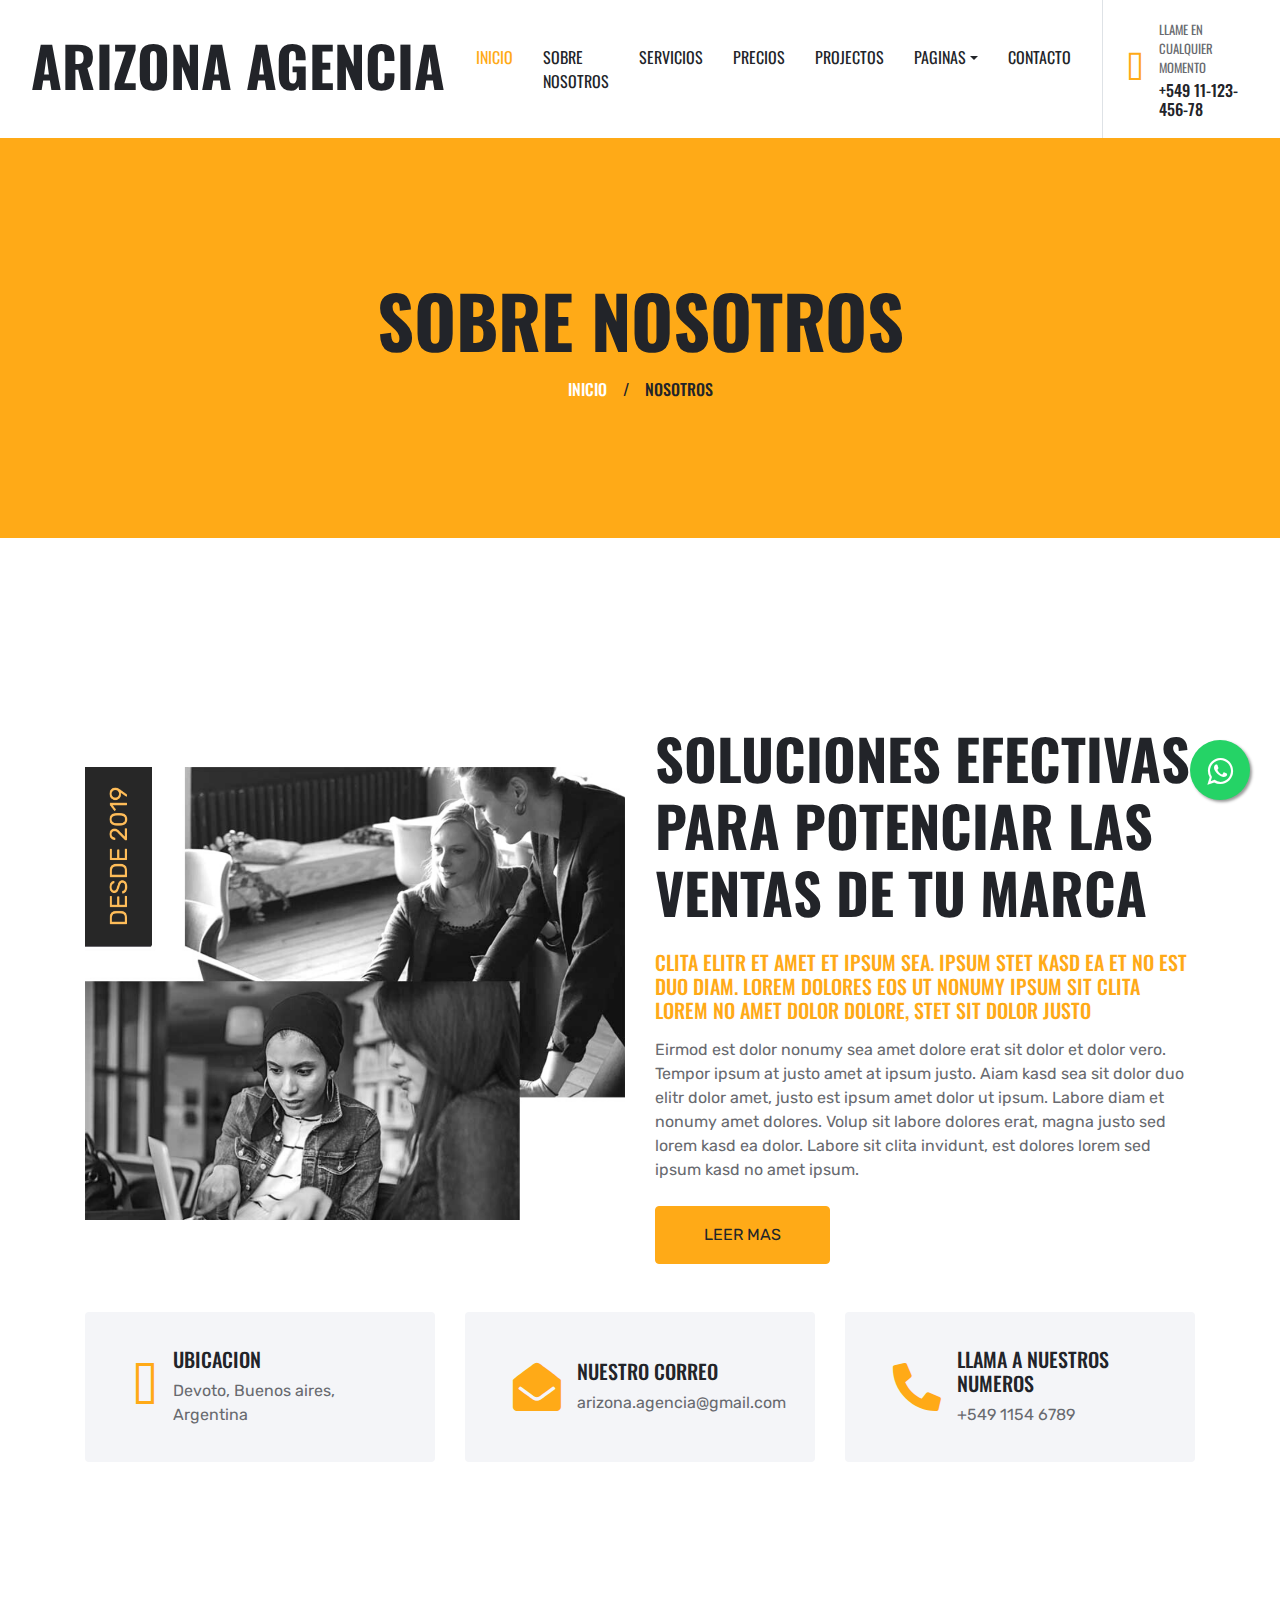
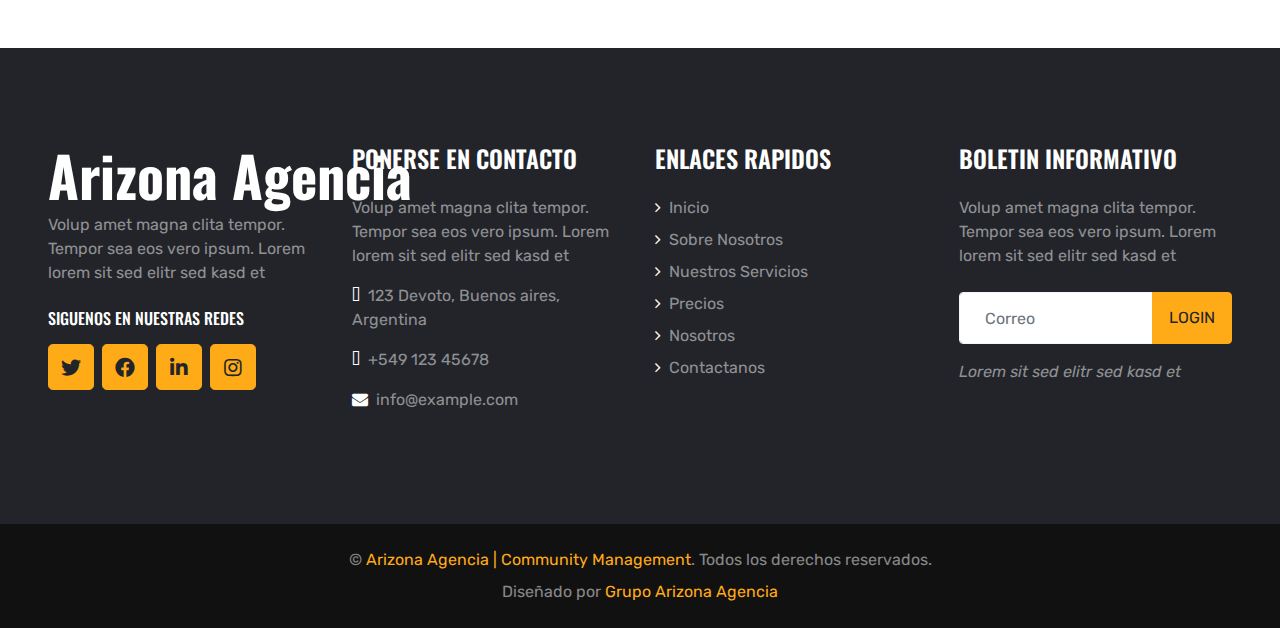
==== commit 67b6aebb: "modificacionesrecientes" ====
--- a/about.html
+++ b/about.html
@@ -8,14 +8,17 @@
     <meta content="Free HTML Templates" name="description" />
 
     <!-- Favicon -->
-    <link href="img/logoarizona.svg" rel="icon" />
-
-    <!-- Google Web Fonts -->
+    <link href="img/favicon3.png" rel="icon" />
+     
+          <!-- Google Web Fonts -->
     <link rel="preconnect" href="https://fonts.gstatic.com" />
+    
+    <!--Whatsapp floit start-->
     <link
       href="https://fonts.googleapis.com/css2?family=Oswald:wght@400;500;600;700&family=Rubik&display=swap"
       rel="stylesheet"
     />
+    <!--Whatsapp floit start-->
 
     <!-- Font Awesome -->
     <link
@@ -28,10 +31,19 @@
     <link href="lib/lightbox/css/lightbox.min.css" rel="stylesheet" />
 
     <!-- Customized Bootstrap Stylesheet -->
+    <link rel="stylesheet" href="./css/whatsappfloit.css">
     <link href="css/style.css" rel="stylesheet" />
   </head>
 
   <body>
+
+    <!--whatsapp ccs floit start-->
+    <link rel="stylesheet" href="https://maxcdn.bootstrapcdn.com/font-awesome/4.5.0/css/font-awesome.min.css">
+    <a href="https://api.whatsapp.com/send?phone=5195508107&text=Hola%21%20Quisiera%20m%C3%A1s%20informaci%C3%B3n%20sobre%20Varela%202." class="float" target="_blank">
+    <i class="fa fa-whatsapp my-float"></i>
+    </a>
+    <!--whatsapp ccs floit end-->
+
     <!-- Navbar Start -->
     <div class="container-fluid bg-white position-relative">
       <nav class="navbar navbar-expand-lg bg-white navbar-light py-3 py-lg-0">
--- a/css/whatsappfloit.css
+++ b/css/whatsappfloit.css
@@ -0,0 +1,23 @@
+.float{
+	position:fixed;
+	width:60px;
+	height:60px;
+	bottom:100px;
+	right:30px;
+	background-color:#25d366;
+	color:#FFF;
+	border-radius:50px;
+	text-align:center;
+  font-size:30px;
+	box-shadow: 2px 2px 3px #999;
+  z-index:100;
+}
+.float:hover {
+	text-decoration: none;
+	color: #25d366;
+  background-color:#fff;
+}
+
+.my-float{
+	margin-top:16px;
+}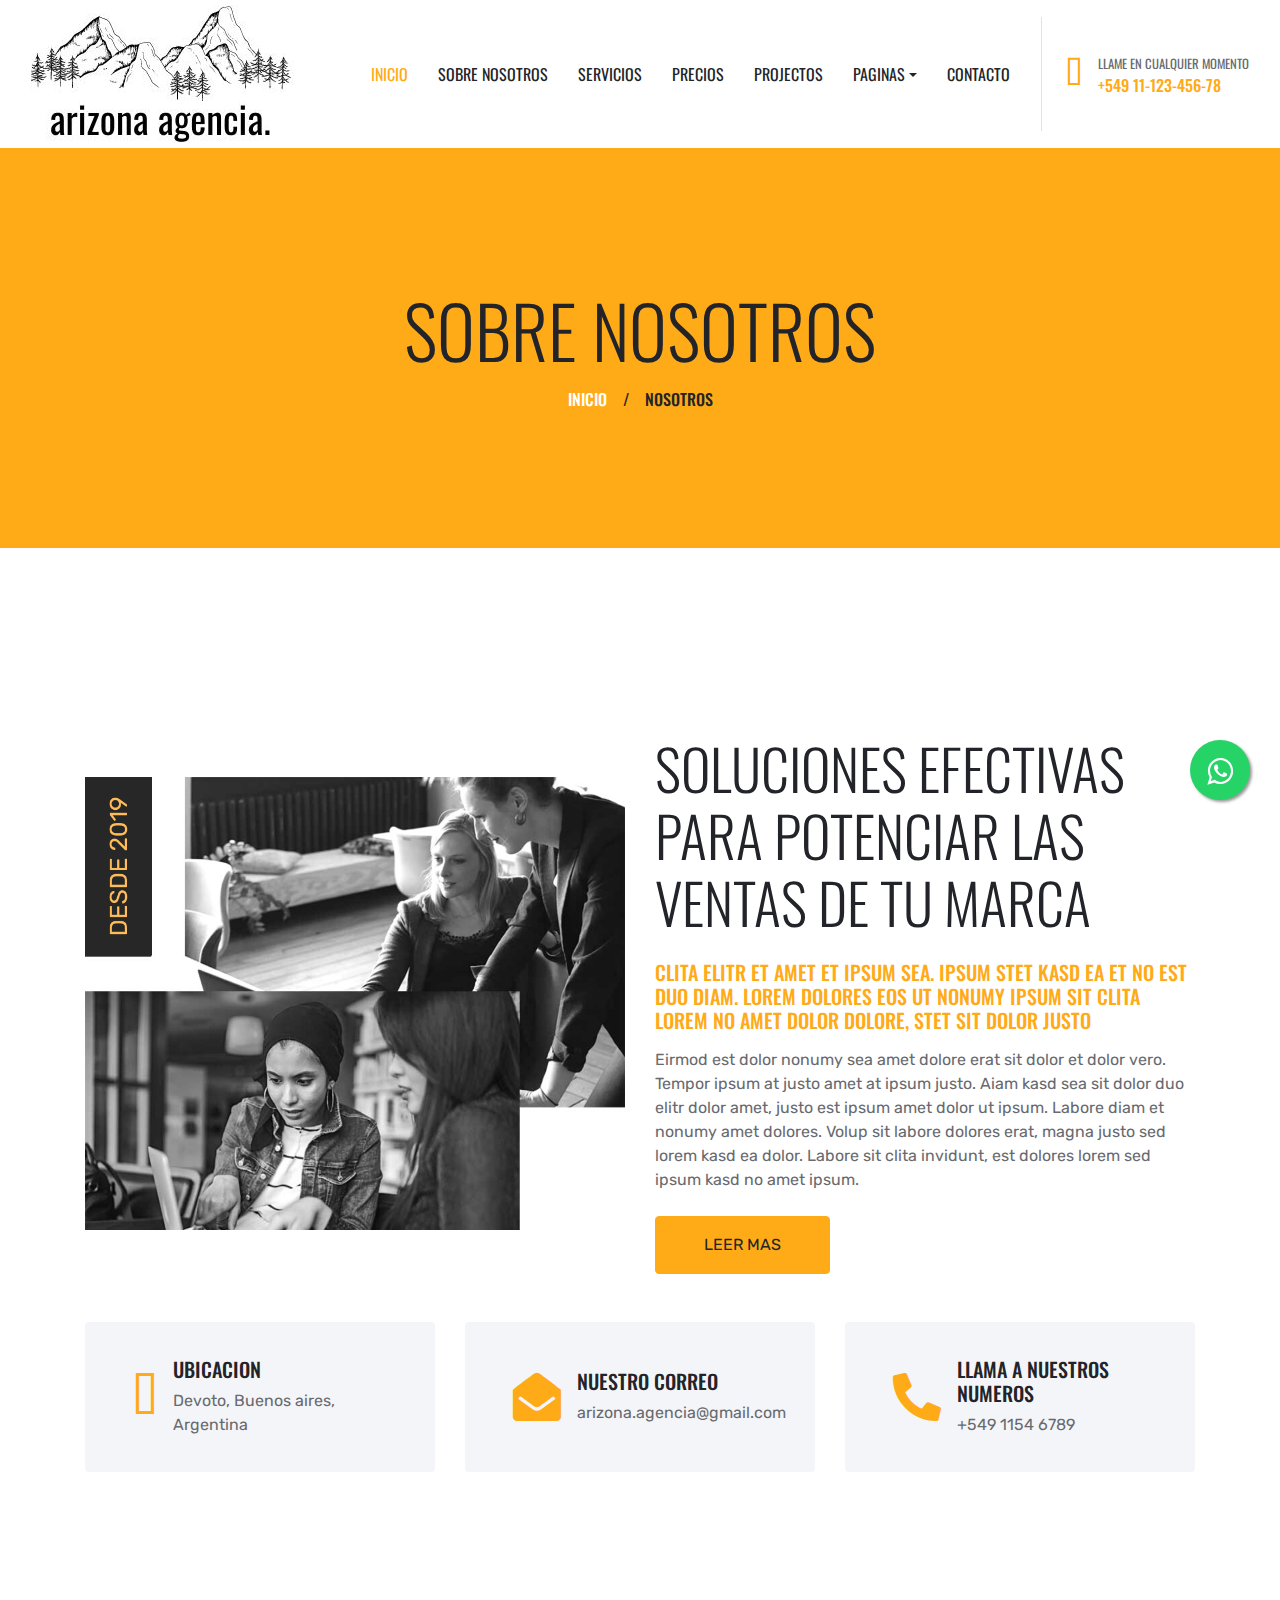
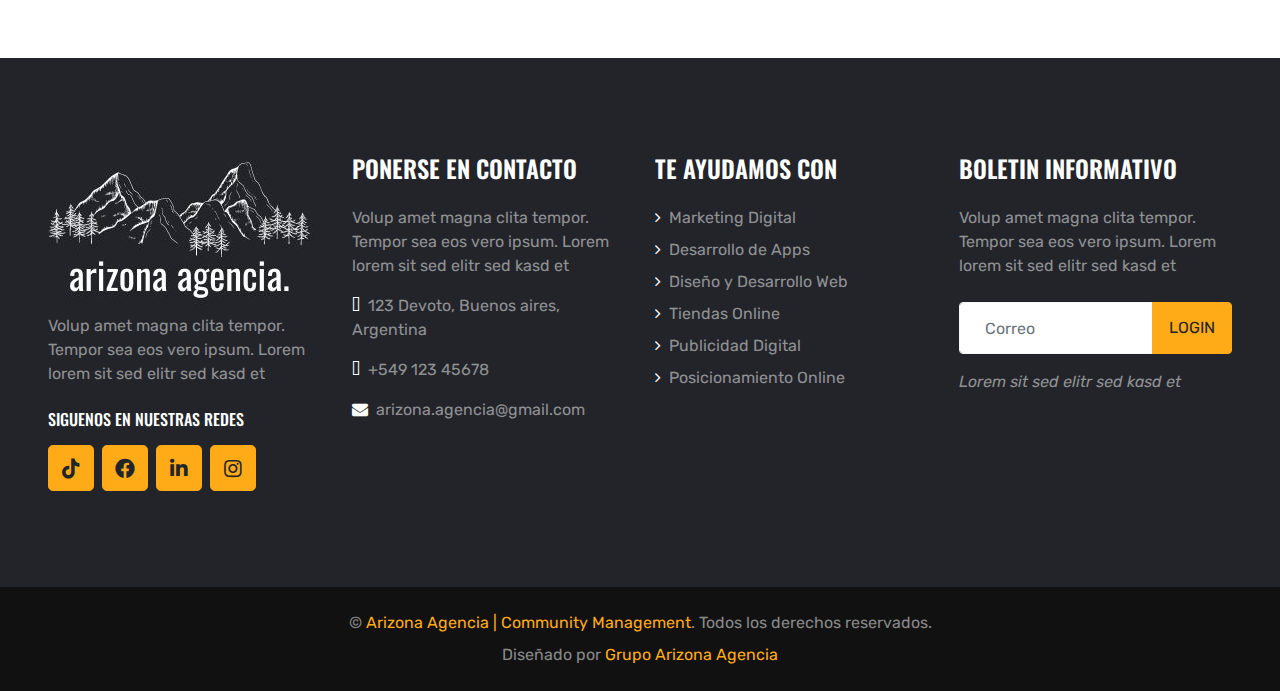
==== commit 6bfb61d7: "estilizando la pagina" ====
--- a/about.html
+++ b/about.html
@@ -48,7 +48,7 @@
     <div class="container-fluid bg-white position-relative">
       <nav class="navbar navbar-expand-lg bg-white navbar-light py-3 py-lg-0">
         <a href="index.html" class="navbar-brand text-secondary">
-          <h1 class="display-4 text-uppercase">Arizona Agencia</h1>
+          <img src="./img/logotitulo.png" alt="">
         </a>
         <button
           type="button"
@@ -85,7 +85,7 @@
               <h6 class="text-body text-uppercase mb-1">
                 <small>Llame en cualquier momento</small>
               </h6>
-              <h6 class="m-0">+549 11-123-456-78</h6>
+              <h6 class="m-0"><a href="#">+549 11-123-456-78</h6></a>
             </div>
           </div>
         </div>
@@ -190,134 +190,100 @@
     </div>
     <!-- About Info End -->
 
-    <!-- Footer Start -->
-    <div
-      class="container-fluid bg-dark text-white-50 py-5 px-sm-3 px-md-5"
-      style="margin-top: 90px"
-    >
-      <div class="row pt-5">
-        <div class="col-lg-3 col-md-6 mb-5">
-          <a href="index.html" class="navbar-brand">
-            <h1 class="m-0 mt-n2 text-white display-4">Arizona Agencia</h1>
-          </a>
-          <p>
-            Volup amet magna clita tempor. Tempor sea eos vero ipsum. Lorem
-            lorem sit sed elitr sed kasd et
-          </p>
-          <h6 class="text-uppercase text-white py-2">
-            Siguenos en nuestras redes
-          </h6>
-          <div class="d-flex justify-content-start">
-            <a class="btn btn-lg btn-primary btn-lg-square mr-2" href="#"
-              ><i class="fab fa-twitter"></i
-            ></a>
-            <a class="btn btn-lg btn-primary btn-lg-square mr-2" href="#"
-              ><i class="fab fa-facebook-f"></i
-            ></a>
-            <a class="btn btn-lg btn-primary btn-lg-square mr-2" href="#"
-              ><i class="fab fa-linkedin-in"></i
-            ></a>
-            <a class="btn btn-lg btn-primary btn-lg-square" href="#"
-              ><i class="fab fa-instagram"></i
-            ></a>
-          </div>
-        </div>
-        <div class="col-lg-3 col-md-6 mb-5">
-          <h4 class="text-uppercase text-white mb-4">Ponerse en contacto</h4>
-          <p>
-            Volup amet magna clita tempor. Tempor sea eos vero ipsum. Lorem
-            lorem sit sed elitr sed kasd et
-          </p>
-          <p>
-            <i class="fa fa-map-marker-alt text-white mr-2"></i>123 Devoto,
-            Buenos aires, Argentina
-          </p>
-          <p><i class="fa fa-phone-alt text-white mr-2"></i>+549 123 45678</p>
-          <p><i class="fa fa-envelope text-white mr-2"></i>info@example.com</p>
-        </div>
-        <div class="col-lg-3 col-md-6 mb-5">
-          <h4 class="text-uppercase text-white mb-4">Enlaces Rapidos</h4>
-          <div class="d-flex flex-column justify-content-start">
-            <a class="text-white-50 mb-2" href="#"
-              ><i class="fa fa-angle-right text-white mr-2"></i>Inicio</a
-            >
-            <a class="text-white-50 mb-2" href="#"
-              ><i class="fa fa-angle-right text-white mr-2"></i>Sobre
-              Nosotros</a
-            >
-            <a class="text-white-50 mb-2" href="#"
-              ><i class="fa fa-angle-right text-white mr-2"></i>Nuestros
-              Servicios</a
-            >
-            <a class="text-white-50 mb-2" href="#"
-              ><i class="fa fa-angle-right text-white mr-2"></i>Precios</a
-            >
-            <a class="text-white-50 mb-2" href="#"
-              ><i class="fa fa-angle-right text-white mr-2"></i>Nosotros</a
-            >
-            <a class="text-white-50" href="#"
-              ><i class="fa fa-angle-right text-white mr-2"></i>Contactanos</a
-            >
-          </div>
-        </div>
-        <div class="col-lg-3 col-md-6 mb-5">
-          <h4 class="text-uppercase text-white mb-4">Boletin informativo</h4>
-          <p class="mb-4">
-            Volup amet magna clita tempor. Tempor sea eos vero ipsum. Lorem
-            lorem sit sed elitr sed kasd et
-          </p>
-          <div class="w-100 mb-3">
-            <div class="input-group">
-              <input
-                type="text"
-                class="form-control border-light"
-                style="padding: 25px"
-                placeholder="Correo"
-              />
-              <div class="input-group-append">
-                <button class="btn btn-primary text-uppercase px-3">
-                  Login
-                </button>
-              </div>
-            </div>
-          </div>
-          <i>Lorem sit sed elitr sed kasd et</i>
-        </div>
-      </div>
-    </div>
-    <div
-      class="container-fluid py-4 px-sm-3 px-md-5"
-      style="background: #111111"
-    >
-      <p class="mb-2 text-center text-white-50">
-        &copy; <a href="#">Arizona Agencia | Community Management</a>. Todos los
-        derechos reservados.
-      </p>
-      <p class="m-0 text-center text-white-50">
-        Diseñado por <a href="#">Grupo Arizona Agencia</a>
-      </p>
-    </div>
-    <!-- Footer End -->
-
-    <!-- Back to Top -->
-    <a href="#" class="btn btn-lg btn-primary btn-lg-square back-to-top"
-      ><i class="fa fa-angle-up"></i
-    ></a>
-
-    <!-- JavaScript Libraries -->
-    <script src="https://code.jquery.com/jquery-3.4.1.min.js"></script>
-    <script src="https://stackpath.bootstrapcdn.com/bootstrap/4.4.1/js/bootstrap.bundle.min.js"></script>
-    <script src="lib/easing/easing.min.js"></script>
-    <script src="lib/waypoints/waypoints.min.js"></script>
-    <script src="lib/owlcarousel/owl.carousel.min.js"></script>
-    <script src="lib/isotope/isotope.pkgd.min.js"></script>
-    <script src="lib/lightbox/js/lightbox.min.js"></script>
-
-    <!-- Contact Javascript File -->
-    <script src="mail/jqBootstrapValidation.min.js"></script>
-    <script src="mail/contact.js"></script>
-
-    <!--Javascript -->
-    <script src="js/main.js"></script>
-  </body>
-</html>
+ <!-- Footer Start -->
+<div class="container-fluid bg-dark text-white-50 py-5 px-sm-3 px-md-5" style="margin-top: 90px">
+  <div class="row pt-5">
+    <div class="col-lg-3 col-md-6 mb-5">
+      <a href="index.html" class="navbar-brand">
+        <img src="./img/logofooter.png" alt="">
+      </a>
+      <p>
+        Volup amet magna clita tempor. Tempor sea eos vero ipsum. Lorem
+        lorem sit sed elitr sed kasd et
+      </p>
+      <h6 class="text-uppercase text-white py-2">
+        Siguenos en nuestras redes
+      </h6>
+      <div class="d-flex justify-content-start">
+        <a class="btn btn-lg btn-primary btn-lg-square mr-2" href="https://www.tiktok.com/@arizona.agencia?is_from_webapp=1&sender_device=pc"><i class="fab fa-tiktok"></i></a>
+        <a class="btn btn-lg btn-primary btn-lg-square mr-2" href="https://www.facebook.com/arizona.agencia"><i class="fab fa-facebook-f"></i></a>
+        <a class="btn btn-lg btn-primary btn-lg-square mr-2" href="https://www.linkedin.com/in/arizona-agencia-a891b8205"><i class="fab fa-linkedin-in"></i></a>
+        <a class="btn btn-lg btn-primary btn-lg-square" href="https://instagram.com/arizona.agencia?igshid=YmMyMTA2M2Y="><i class="fab fa-instagram"></i></a>
+      </div>
+    </div>
+    <div class="col-lg-3 col-md-6 mb-5">
+      <h4 class="text-uppercase text-white mb-4">Ponerse en contacto</h4>
+      <p>
+        Volup amet magna clita tempor. Tempor sea eos vero ipsum. Lorem
+        lorem sit sed elitr sed kasd et
+      </p>
+      <p>
+        <i class="fa fa-map-marker-alt text-white mr-2"></i>123 Devoto,
+        Buenos aires, Argentina
+      </p>
+      <p><i class="fa fa-phone-alt text-white mr-2"></i>+549 123 45678</p>
+      <p><i class="fa fa-envelope text-white mr-2"></i>arizona.agencia@gmail.com</p>
+    </div>
+    <div class="col-lg-3 col-md-6 mb-5">
+      <h4 class="text-uppercase text-white mb-4">Te ayudamos con</h4>
+      <div class="d-flex flex-column justify-content-start">
+        <a class="text-white-50 mb-2" href="#"><i class="fa fa-angle-right text-white mr-2"></i>Marketing Digital</a>
+        <a class="text-white-50 mb-2" href="#"><i class="fa fa-angle-right text-white mr-2"></i>Desarrollo de Apps</a>
+        <a class="text-white-50 mb-2" href="#"><i class="fa fa-angle-right text-white mr-2"></i>Diseño y Desarrollo Web</a>
+        <a class="text-white-50 mb-2" href="#"><i class="fa fa-angle-right text-white mr-2"></i>Tiendas Online</a>
+        <a class="text-white-50 mb-2" href="#"><i class="fa fa-angle-right text-white mr-2"></i>Publicidad Digital</a>
+        <a class="text-white-50" href="#"><i class="fa fa-angle-right text-white mr-2"></i>Posicionamiento Online</a>
+      </div>
+    </div>
+    <div class="col-lg-3 col-md-6 mb-5">
+      <h4 class="text-uppercase text-white mb-4">Boletin informativo</h4>
+      <p class="mb-4">
+        Volup amet magna clita tempor. Tempor sea eos vero ipsum. Lorem
+        lorem sit sed elitr sed kasd et
+      </p>
+      <div class="w-100 mb-3">
+        <div class="input-group">
+          <input type="text" class="form-control border-light" style="padding: 25px" placeholder="Correo" />
+          <div class="input-group-append">
+            <button class="btn btn-primary text-uppercase px-3">
+              Login
+            </button>
+          </div>
+        </div>
+      </div>
+      <i>Lorem sit sed elitr sed kasd et</i>
+    </div>
+  </div>
+</div>
+<div class="container-fluid py-4 px-sm-3 px-md-5" style="background: #111111">
+  <p class="mb-2 text-center text-white-50">
+    &copy; <a href="#">Arizona Agencia | Community Management</a>. Todos los
+    derechos reservados.
+  </p>
+  <p class="m-0 text-center text-white-50">
+    Diseñado por <a href="https://instagram.com/arizona.agencia?igshid=YmMyMTA2M2Y=">Grupo Arizona Agencia</a>
+  </p>
+</div>
+<!-- Footer End -->
+
+<!-- Back to Top -->
+<a href="#" class="btn btn-lg btn-primary btn-lg-square back-to-top"><i class="fa fa-angle-up"></i></a>
+
+<!-- JavaScript Libraries -->
+<script src="https://code.jquery.com/jquery-3.4.1.min.js"></script>
+<script src="https://stackpath.bootstrapcdn.com/bootstrap/4.4.1/js/bootstrap.bundle.min.js"></script>
+<script src="lib/easing/easing.min.js"></script>
+<script src="lib/waypoints/waypoints.min.js"></script>
+<script src="lib/owlcarousel/owl.carousel.min.js"></script>
+<script src="lib/isotope/isotope.pkgd.min.js"></script>
+<script src="lib/lightbox/js/lightbox.min.js"></script>
+
+<!-- Contact Javascript File -->
+<script src="mail/jqBootstrapValidation.min.js"></script>
+<script src="mail/contact.js"></script>
+
+<!--Javascript -->
+<script src="js/main.js"></script>
+</body>
+
+</html>--- a/css/style.css
+++ b/css/style.css
@@ -1,10 +1,3 @@
-/******* Bootstrap Theming ********/
-/*!
- * Bootstrap v4.5.3 (https://getbootstrap.com/)
- * Copyright 2011-2020 The Bootstrap Authors
- * Copyright 2011-2020 Twitter, Inc.
- * Licensed under MIT (https://github.com/twbs/bootstrap/blob/main/LICENSE)
- */
 :root {
   --blue: #007bff;
   --indigo: #6610f2;
@@ -19,13 +12,13 @@
   --white: #fff;
   --gray: #6c757d;
   --gray-dark: #343a40;
-  --primary: #FFAA17;
-  --secondary: #BDBDBF;
+  --primary: #ffaa17;
+  --secondary: #bdbdbf;
   --success: #28a745;
   --info: #17a2b8;
   --warning: #ffc107;
   --danger: #dc3545;
-  --light: #F4F5F8;
+  --light: #f4f5f8;
   --dark: #222429;
   --breakpoint-xs: 0;
   --breakpoint-sm: 576px;
@@ -33,7 +26,8 @@
   --breakpoint-lg: 992px;
   --breakpoint-xl: 1200px;
   --font-family-sans-serif: "Rubik", sans-serif;
-  --font-family-monospace: SFMono-Regular, Menlo, Monaco, Consolas, "Liberation Mono", "Courier New", monospace;
+  --font-family-monospace: SFMono-Regular, Menlo, Monaco, Consolas,
+    "Liberation Mono", "Courier New", monospace;
 }
 
 *,
@@ -49,7 +43,16 @@
   -webkit-tap-highlight-color: rgba(0, 0, 0, 0);
 }
 
-article, aside, figcaption, figure, footer, header, hgroup, main, nav, section {
+article,
+aside,
+figcaption,
+figure,
+footer,
+header,
+hgroup,
+main,
+nav,
+section {
   display: block;
 }
 
@@ -59,7 +62,7 @@
   font-size: 1rem;
   font-weight: 400;
   line-height: 1.5;
-  color: #686A6F;
+  color: #686a6f;
   text-align: left;
   background-color: #fff;
 }
@@ -74,7 +77,12 @@
   overflow: visible;
 }
 
-h1, h2, h3, h4, h5, h6 {
+h1,
+h2,
+h3,
+h4,
+h5,
+h6 {
   margin-top: 0;
   margin-bottom: 0.5rem;
 }
@@ -118,7 +126,7 @@
 }
 
 dd {
-  margin-bottom: .5rem;
+  margin-bottom: 0.5rem;
   margin-left: 0;
 }
 
@@ -144,15 +152,15 @@
 }
 
 sub {
-  bottom: -.25em;
+  bottom: -0.25em;
 }
 
 sup {
-  top: -.5em;
+  top: -0.5em;
 }
 
 a {
-  color: #FFAA17;
+  color: #ffaa17;
   text-decoration: none;
   background-color: transparent;
 }
@@ -176,7 +184,8 @@
 code,
 kbd,
 samp {
-  font-family: SFMono-Regular, Menlo, Monaco, Consolas, "Liberation Mono", "Courier New", monospace;
+  font-family: SFMono-Regular, Menlo, Monaco, Consolas, "Liberation Mono",
+    "Courier New", monospace;
   font-size: 1em;
 }
 
@@ -306,7 +315,7 @@
   width: 100%;
   max-width: 100%;
   padding: 0;
-  margin-bottom: .5rem;
+  margin-bottom: 0.5rem;
   font-size: 1.5rem;
   line-height: inherit;
   color: inherit;
@@ -315,7 +324,7 @@
 
 @media (max-width: 1200px) {
   legend {
-    font-size: calc(1.275rem + 0.3vw) ;
+    font-size: calc(1.275rem + 0.3vw);
   }
 }
 
@@ -359,8 +368,18 @@
   display: none !important;
 }
 
-h1, h2, h3, h4, h5, h6,
-.h1, .h2, .h3, .h4, .h5, .h6 {
+h1,
+h2,
+h3,
+h4,
+h5,
+h6,
+.h1,
+.h2,
+.h3,
+.h4,
+.h5,
+.h6 {
   margin-bottom: 0.5rem;
   font-family: "Oswald", sans-serif;
   font-weight: 500;
@@ -368,51 +387,61 @@
   color: #222429;
 }
 
-h1, .h1 {
+h1,
+.h1 {
   font-size: 2.5rem;
 }
 
 @media (max-width: 1200px) {
-  h1, .h1 {
-    font-size: calc(1.375rem + 1.5vw) ;
-  }
-}
-
-h2, .h2 {
+  h1,
+  .h1 {
+    font-size: calc(1.375rem + 1.5vw);
+  }
+}
+
+h2,
+.h2 {
   font-size: 2rem;
 }
 
 @media (max-width: 1200px) {
-  h2, .h2 {
-    font-size: calc(1.325rem + 0.9vw) ;
-  }
-}
-
-h3, .h3 {
+  h2,
+  .h2 {
+    font-size: calc(1.325rem + 0.9vw);
+  }
+}
+
+h3,
+.h3 {
   font-size: 1.75rem;
 }
 
 @media (max-width: 1200px) {
-  h3, .h3 {
-    font-size: calc(1.3rem + 0.6vw) ;
-  }
-}
-
-h4, .h4 {
+  h3,
+  .h3 {
+    font-size: calc(1.3rem + 0.6vw);
+  }
+}
+
+h4,
+.h4 {
   font-size: 1.5rem;
 }
 
 @media (max-width: 1200px) {
-  h4, .h4 {
-    font-size: calc(1.275rem + 0.3vw) ;
-  }
-}
-
-h5, .h5 {
+  h4,
+  .h4 {
+    font-size: calc(1.275rem + 0.3vw);
+  }
+}
+
+h5,
+.h5 {
   font-size: 1.25rem;
 }
 
-h6, .h6 {
+h6,
+.h6 {
   font-size: 1rem;
 }
 
@@ -429,7 +458,7 @@
 
 @media (max-width: 1200px) {
   .display-1 {
-    font-size: calc(1.725rem + 5.7vw) ;
+    font-size: calc(1.725rem + 5.7vw);
   }
 }
 
@@ -441,7 +470,7 @@
 
 @media (max-width: 1200px) {
   .display-2 {
-    font-size: calc(1.675rem + 5.1vw) ;
+    font-size: calc(1.675rem + 5.1vw);
   }
 }
 
@@ -453,7 +482,7 @@
 
 @media (max-width: 1200px) {
   .display-3 {
-    font-size: calc(1.575rem + 3.9vw) ;
+    font-size: calc(1.575rem + 3.9vw);
   }
 }
 
@@ -465,7 +494,7 @@
 
 @media (max-width: 1200px) {
   .display-4 {
-    font-size: calc(1.475rem + 2.7vw) ;
+    font-size: calc(1.475rem + 2.7vw);
   }
 }
 
@@ -529,6 +558,12 @@
 .img-fluid {
   max-width: 100%;
   height: auto;
+  
+}
+.img-fluids {
+  max-width: 100%;
+  height: auto;
+  border-radius: 600px 0px;
 }
 
 .img-thumbnail {
@@ -609,25 +644,35 @@
 }
 
 @media (min-width: 576px) {
-  .container, .container-sm {
+  .container,
+  .container-sm {
     max-width: 540px;
   }
 }
 
 @media (min-width: 768px) {
-  .container, .container-sm, .container-md {
+  .container,
+  .container-sm,
+  .container-md {
     max-width: 720px;
   }
 }
 
 @media (min-width: 992px) {
-  .container, .container-sm, .container-md, .container-lg {
+  .container,
+  .container-sm,
+  .container-md,
+  .container-lg {
     max-width: 960px;
   }
 }
 
 @media (min-width: 1200px) {
-  .container, .container-sm, .container-md, .container-lg, .container-xl {
+  .container,
+  .container-sm,
+  .container-md,
+  .container-lg,
+  .container-xl {
     max-width: 1140px;
   }
 }
@@ -650,11 +695,75 @@
   padding-left: 0;
 }
 
-.col-1, .col-2, .col-3, .col-4, .col-5, .col-6, .col-7, .col-8, .col-9, .col-10, .col-11, .col-12, .col,
-.col-auto, .col-sm-1, .col-sm-2, .col-sm-3, .col-sm-4, .col-sm-5, .col-sm-6, .col-sm-7, .col-sm-8, .col-sm-9, .col-sm-10, .col-sm-11, .col-sm-12, .col-sm,
-.col-sm-auto, .col-md-1, .col-md-2, .col-md-3, .col-md-4, .col-md-5, .col-md-6, .col-md-7, .col-md-8, .col-md-9, .col-md-10, .col-md-11, .col-md-12, .col-md,
-.col-md-auto, .col-lg-1, .col-lg-2, .col-lg-3, .col-lg-4, .col-lg-5, .col-lg-6, .col-lg-7, .col-lg-8, .col-lg-9, .col-lg-10, .col-lg-11, .col-lg-12, .col-lg,
-.col-lg-auto, .col-xl-1, .col-xl-2, .col-xl-3, .col-xl-4, .col-xl-5, .col-xl-6, .col-xl-7, .col-xl-8, .col-xl-9, .col-xl-10, .col-xl-11, .col-xl-12, .col-xl,
+.col-1,
+.col-2,
+.col-3,
+.col-4,
+.col-5,
+.col-6,
+.col-7,
+.col-8,
+.col-9,
+.col-10,
+.col-11,
+.col-12,
+.col,
+.col-auto,
+.col-sm-1,
+.col-sm-2,
+.col-sm-3,
+.col-sm-4,
+.col-sm-5,
+.col-sm-6,
+.col-sm-7,
+.col-sm-8,
+.col-sm-9,
+.col-sm-10,
+.col-sm-11,
+.col-sm-12,
+.col-sm,
+.col-sm-auto,
+.col-md-1,
+.col-md-2,
+.col-md-3,
+.col-md-4,
+.col-md-5,
+.col-md-6,
+.col-md-7,
+.col-md-8,
+.col-md-9,
+.col-md-10,
+.col-md-11,
+.col-md-12,
+.col-md,
+.col-md-auto,
+.col-lg-1,
+.col-lg-2,
+.col-lg-3,
+.col-lg-4,
+.col-lg-5,
+.col-lg-6,
+.col-lg-7,
+.col-lg-8,
+.col-lg-9,
+.col-lg-10,
+.col-lg-11,
+.col-lg-12,
+.col-lg,
+.col-lg-auto,
+.col-xl-1,
+.col-xl-2,
+.col-xl-3,
+.col-xl-4,
+.col-xl-5,
+.col-xl-6,
+.col-xl-7,
+.col-xl-8,
+.col-xl-9,
+.col-xl-10,
+.col-xl-11,
+.col-xl-12,
+.col-xl,
 .col-xl-auto {
   position: relative;
   width: 100%;
@@ -1535,7 +1644,7 @@
 .table {
   width: 100%;
   margin-bottom: 1rem;
-  color: #686A6F;
+  color: #686a6f;
 }
 
 .table th,
@@ -1585,7 +1694,7 @@
 }
 
 .table-hover tbody tr:hover {
-  color: #686A6F;
+  color: #686a6f;
   background-color: rgba(0, 0, 0, 0.075);
 }
 
@@ -1920,7 +2029,8 @@
   opacity: 1;
 }
 
-.form-control:disabled, .form-control[readonly] {
+.form-control:disabled,
+.form-control[readonly] {
   background-color: #e9ecef;
   opacity: 1;
 }
@@ -1972,13 +2082,14 @@
   margin-bottom: 0;
   font-size: 1rem;
   line-height: 1.5;
-  color: #686A6F;
+  color: #686a6f;
   background-color: transparent;
   border: solid transparent;
   border-width: 1px 0;
 }
 
-.form-control-plaintext.form-control-sm, .form-control-plaintext.form-control-lg {
+.form-control-plaintext.form-control-sm,
+.form-control-plaintext.form-control-lg {
   padding-right: 0;
   padding-left: 0;
 }
@@ -1999,7 +2110,8 @@
   border-radius: 0.3rem;
 }
 
-select.form-control[size], select.form-control[multiple] {
+select.form-control[size],
+select.form-control[multiple] {
   height: auto;
 }
 
@@ -2080,7 +2192,7 @@
   display: none;
   max-width: 100%;
   padding: 0.25rem 0.5rem;
-  margin-top: .1rem;
+  margin-top: 0.1rem;
   font-size: 0.875rem;
   line-height: 1.5;
   color: #fff;
@@ -2095,7 +2207,8 @@
   display: block;
 }
 
-.was-validated .form-control:valid, .form-control.is-valid {
+.was-validated .form-control:valid,
+.form-control.is-valid {
   border-color: #28a745;
   padding-right: calc(1.5em + 0.75rem);
   background-image: url("data:image/svg+xml,%3csvg xmlns='http://www.w3.org/2000/svg' width='8' height='8' viewBox='0 0 8 8'%3e%3cpath fill='%2328a745' d='M2.3 6.73L.6 4.53c-.4-1.04.46-1.4 1.1-.8l1.1 1.4 3.4-3.8c.6-.63 1.6-.27 1.2.7l-4 4.6c-.43.5-.8.4-1.1.1z'/%3e%3c/svg%3e");
@@ -2104,63 +2217,88 @@
   background-size: calc(0.75em + 0.375rem) calc(0.75em + 0.375rem);
 }
 
-.was-validated .form-control:valid:focus, .form-control.is-valid:focus {
+.was-validated .form-control:valid:focus,
+.form-control.is-valid:focus {
   border-color: #28a745;
   box-shadow: 0 0 0 0.2rem rgba(40, 167, 69, 0.25);
 }
 
-.was-validated textarea.form-control:valid, textarea.form-control.is-valid {
+.was-validated textarea.form-control:valid,
+textarea.form-control.is-valid {
   padding-right: calc(1.5em + 0.75rem);
-  background-position: top calc(0.375em + 0.1875rem) right calc(0.375em + 0.1875rem);
-}
-
-.was-validated .custom-select:valid, .custom-select.is-valid {
+  background-position: top calc(0.375em + 0.1875rem) right
+    calc(0.375em + 0.1875rem);
+}
+
+.was-validated .custom-select:valid,
+.custom-select.is-valid {
   border-color: #28a745;
   padding-right: calc(0.75em + 2.3125rem);
-  background: url("data:image/svg+xml,%3csvg xmlns='http://www.w3.org/2000/svg' width='4' height='5' viewBox='0 0 4 5'%3e%3cpath fill='%23343a40' d='M2 0L0 2h4zm0 5L0 3h4z'/%3e%3c/svg%3e") no-repeat right 0.75rem center/8px 10px, url("data:image/svg+xml,%3csvg xmlns='http://www.w3.org/2000/svg' width='8' height='8' viewBox='0 0 8 8'%3e%3cpath fill='%2328a745' d='M2.3 6.73L.6 4.53c-.4-1.04.46-1.4 1.1-.8l1.1 1.4 3.4-3.8c.6-.63 1.6-.27 1.2.7l-4 4.6c-.43.5-.8.4-1.1.1z'/%3e%3c/svg%3e") #fff no-repeat center right 1.75rem/calc(0.75em + 0.375rem) calc(0.75em + 0.375rem);
-}
-
-.was-validated .custom-select:valid:focus, .custom-select.is-valid:focus {
+  background: url("data:image/svg+xml,%3csvg xmlns='http://www.w3.org/2000/svg' width='4' height='5' viewBox='0 0 4 5'%3e%3cpath fill='%23343a40' d='M2 0L0 2h4zm0 5L0 3h4z'/%3e%3c/svg%3e")
+      no-repeat right 0.75rem center/8px 10px,
+    url("data:image/svg+xml,%3csvg xmlns='http://www.w3.org/2000/svg' width='8' height='8' viewBox='0 0 8 8'%3e%3cpath fill='%2328a745' d='M2.3 6.73L.6 4.53c-.4-1.04.46-1.4 1.1-.8l1.1 1.4 3.4-3.8c.6-.63 1.6-.27 1.2.7l-4 4.6c-.43.5-.8.4-1.1.1z'/%3e%3c/svg%3e")
+      #fff no-repeat center right 1.75rem / calc(0.75em + 0.375rem)
+      calc(0.75em + 0.375rem);
+}
+
+.was-validated .custom-select:valid:focus,
+.custom-select.is-valid:focus {
   border-color: #28a745;
   box-shadow: 0 0 0 0.2rem rgba(40, 167, 69, 0.25);
 }
 
-.was-validated .form-check-input:valid ~ .form-check-label, .form-check-input.is-valid ~ .form-check-label {
+.was-validated .form-check-input:valid ~ .form-check-label,
+.form-check-input.is-valid ~ .form-check-label {
   color: #28a745;
 }
 
 .was-validated .form-check-input:valid ~ .valid-feedback,
-.was-validated .form-check-input:valid ~ .valid-tooltip, .form-check-input.is-valid ~ .valid-feedback,
+.was-validated .form-check-input:valid ~ .valid-tooltip,
+.form-check-input.is-valid ~ .valid-feedback,
 .form-check-input.is-valid ~ .valid-tooltip {
   display: block;
 }
 
-.was-validated .custom-control-input:valid ~ .custom-control-label, .custom-control-input.is-valid ~ .custom-control-label {
+.was-validated .custom-control-input:valid ~ .custom-control-label,
+.custom-control-input.is-valid ~ .custom-control-label {
   color: #28a745;
 }
 
-.was-validated .custom-control-input:valid ~ .custom-control-label::before, .custom-control-input.is-valid ~ .custom-control-label::before {
+.was-validated .custom-control-input:valid ~ .custom-control-label::before,
+.custom-control-input.is-valid ~ .custom-control-label::before {
   border-color: #28a745;
 }
 
-.was-validated .custom-control-input:valid:checked ~ .custom-control-label::before, .custom-control-input.is-valid:checked ~ .custom-control-label::before {
+.was-validated
+  .custom-control-input:valid:checked
+  ~ .custom-control-label::before,
+.custom-control-input.is-valid:checked ~ .custom-control-label::before {
   border-color: #34ce57;
   background-color: #34ce57;
 }
 
-.was-validated .custom-control-input:valid:focus ~ .custom-control-label::before, .custom-control-input.is-valid:focus ~ .custom-control-label::before {
+.was-validated
+  .custom-control-input:valid:focus
+  ~ .custom-control-label::before,
+.custom-control-input.is-valid:focus ~ .custom-control-label::before {
   box-shadow: 0 0 0 0.2rem rgba(40, 167, 69, 0.25);
 }
 
-.was-validated .custom-control-input:valid:focus:not(:checked) ~ .custom-control-label::before, .custom-control-input.is-valid:focus:not(:checked) ~ .custom-control-label::before {
+.was-validated
+  .custom-control-input:valid:focus:not(:checked)
+  ~ .custom-control-label::before,
+.custom-control-input.is-valid:focus:not(:checked)
+  ~ .custom-control-label::before {
   border-color: #28a745;
 }
 
-.was-validated .custom-file-input:valid ~ .custom-file-label, .custom-file-input.is-valid ~ .custom-file-label {
+.was-validated .custom-file-input:valid ~ .custom-file-label,
+.custom-file-input.is-valid ~ .custom-file-label {
   border-color: #28a745;
 }
 
-.was-validated .custom-file-input:valid:focus ~ .custom-file-label, .custom-file-input.is-valid:focus ~ .custom-file-label {
+.was-validated .custom-file-input:valid:focus ~ .custom-file-label,
+.custom-file-input.is-valid:focus ~ .custom-file-label {
   border-color: #28a745;
   box-shadow: 0 0 0 0.2rem rgba(40, 167, 69, 0.25);
 }
@@ -2181,7 +2319,7 @@
   display: none;
   max-width: 100%;
   padding: 0.25rem 0.5rem;
-  margin-top: .1rem;
+  margin-top: 0.1rem;
   font-size: 0.875rem;
   line-height: 1.5;
   color: #fff;
@@ -2196,7 +2334,8 @@
   display: block;
 }
 
-.was-validated .form-control:invalid, .form-control.is-invalid {
+.was-validated .form-control:invalid,
+.form-control.is-invalid {
   border-color: #dc3545;
   padding-right: calc(1.5em + 0.75rem);
   background-image: url("data:image/svg+xml,%3csvg xmlns='http://www.w3.org/2000/svg' width='12' height='12' fill='none' stroke='%23dc3545' viewBox='0 0 12 12'%3e%3ccircle cx='6' cy='6' r='4.5'/%3e%3cpath stroke-linejoin='round' d='M5.8 3.6h.4L6 6.5z'/%3e%3ccircle cx='6' cy='8.2' r='.6' fill='%23dc3545' stroke='none'/%3e%3c/svg%3e");
@@ -2205,63 +2344,88 @@
   background-size: calc(0.75em + 0.375rem) calc(0.75em + 0.375rem);
 }
 
-.was-validated .form-control:invalid:focus, .form-control.is-invalid:focus {
+.was-validated .form-control:invalid:focus,
+.form-control.is-invalid:focus {
   border-color: #dc3545;
   box-shadow: 0 0 0 0.2rem rgba(220, 53, 69, 0.25);
 }
 
-.was-validated textarea.form-control:invalid, textarea.form-control.is-invalid {
+.was-validated textarea.form-control:invalid,
+textarea.form-control.is-invalid {
   padding-right: calc(1.5em + 0.75rem);
-  background-position: top calc(0.375em + 0.1875rem) right calc(0.375em + 0.1875rem);
-}
-
-.was-validated .custom-select:invalid, .custom-select.is-invalid {
+  background-position: top calc(0.375em + 0.1875rem) right
+    calc(0.375em + 0.1875rem);
+}
+
+.was-validated .custom-select:invalid,
+.custom-select.is-invalid {
   border-color: #dc3545;
   padding-right: calc(0.75em + 2.3125rem);
-  background: url("data:image/svg+xml,%3csvg xmlns='http://www.w3.org/2000/svg' width='4' height='5' viewBox='0 0 4 5'%3e%3cpath fill='%23343a40' d='M2 0L0 2h4zm0 5L0 3h4z'/%3e%3c/svg%3e") no-repeat right 0.75rem center/8px 10px, url("data:image/svg+xml,%3csvg xmlns='http://www.w3.org/2000/svg' width='12' height='12' fill='none' stroke='%23dc3545' viewBox='0 0 12 12'%3e%3ccircle cx='6' cy='6' r='4.5'/%3e%3cpath stroke-linejoin='round' d='M5.8 3.6h.4L6 6.5z'/%3e%3ccircle cx='6' cy='8.2' r='.6' fill='%23dc3545' stroke='none'/%3e%3c/svg%3e") #fff no-repeat center right 1.75rem/calc(0.75em + 0.375rem) calc(0.75em + 0.375rem);
-}
-
-.was-validated .custom-select:invalid:focus, .custom-select.is-invalid:focus {
+  background: url("data:image/svg+xml,%3csvg xmlns='http://www.w3.org/2000/svg' width='4' height='5' viewBox='0 0 4 5'%3e%3cpath fill='%23343a40' d='M2 0L0 2h4zm0 5L0 3h4z'/%3e%3c/svg%3e")
+      no-repeat right 0.75rem center/8px 10px,
+    url("data:image/svg+xml,%3csvg xmlns='http://www.w3.org/2000/svg' width='12' height='12' fill='none' stroke='%23dc3545' viewBox='0 0 12 12'%3e%3ccircle cx='6' cy='6' r='4.5'/%3e%3cpath stroke-linejoin='round' d='M5.8 3.6h.4L6 6.5z'/%3e%3ccircle cx='6' cy='8.2' r='.6' fill='%23dc3545' stroke='none'/%3e%3c/svg%3e")
+      #fff no-repeat center right 1.75rem / calc(0.75em + 0.375rem)
+      calc(0.75em + 0.375rem);
+}
+
+.was-validated .custom-select:invalid:focus,
+.custom-select.is-invalid:focus {
   border-color: #dc3545;
   box-shadow: 0 0 0 0.2rem rgba(220, 53, 69, 0.25);
 }
 
-.was-validated .form-check-input:invalid ~ .form-check-label, .form-check-input.is-invalid ~ .form-check-label {
+.was-validated .form-check-input:invalid ~ .form-check-label,
+.form-check-input.is-invalid ~ .form-check-label {
   color: #dc3545;
 }
 
 .was-validated .form-check-input:invalid ~ .invalid-feedback,
-.was-validated .form-check-input:invalid ~ .invalid-tooltip, .form-check-input.is-invalid ~ .invalid-feedback,
+.was-validated .form-check-input:invalid ~ .invalid-tooltip,
+.form-check-input.is-invalid ~ .invalid-feedback,
 .form-check-input.is-invalid ~ .invalid-tooltip {
   display: block;
 }
 
-.was-validated .custom-control-input:invalid ~ .custom-control-label, .custom-control-input.is-invalid ~ .custom-control-label {
+.was-validated .custom-control-input:invalid ~ .custom-control-label,
+.custom-control-input.is-invalid ~ .custom-control-label {
   color: #dc3545;
 }
 
-.was-validated .custom-control-input:invalid ~ .custom-control-label::before, .custom-control-input.is-invalid ~ .custom-control-label::before {
+.was-validated .custom-control-input:invalid ~ .custom-control-label::before,
+.custom-control-input.is-invalid ~ .custom-control-label::before {
   border-color: #dc3545;
 }
 
-.was-validated .custom-control-input:invalid:checked ~ .custom-control-label::before, .custom-control-input.is-invalid:checked ~ .custom-control-label::before {
+.was-validated
+  .custom-control-input:invalid:checked
+  ~ .custom-control-label::before,
+.custom-control-input.is-invalid:checked ~ .custom-control-label::before {
   border-color: #e4606d;
   background-color: #e4606d;
 }
 
-.was-validated .custom-control-input:invalid:focus ~ .custom-control-label::before, .custom-control-input.is-invalid:focus ~ .custom-control-label::before {
+.was-validated
+  .custom-control-input:invalid:focus
+  ~ .custom-control-label::before,
+.custom-control-input.is-invalid:focus ~ .custom-control-label::before {
   box-shadow: 0 0 0 0.2rem rgba(220, 53, 69, 0.25);
 }
 
-.was-validated .custom-control-input:invalid:focus:not(:checked) ~ .custom-control-label::before, .custom-control-input.is-invalid:focus:not(:checked) ~ .custom-control-label::before {
+.was-validated
+  .custom-control-input:invalid:focus:not(:checked)
+  ~ .custom-control-label::before,
+.custom-control-input.is-invalid:focus:not(:checked)
+  ~ .custom-control-label::before {
   border-color: #dc3545;
 }
 
-.was-validated .custom-file-input:invalid ~ .custom-file-label, .custom-file-input.is-invalid ~ .custom-file-label {
+.was-validated .custom-file-input:invalid ~ .custom-file-label,
+.custom-file-input.is-invalid ~ .custom-file-label {
   border-color: #dc3545;
 }
 
-.was-validated .custom-file-input:invalid:focus ~ .custom-file-label, .custom-file-input.is-invalid:focus ~ .custom-file-label {
+.was-validated .custom-file-input:invalid:focus ~ .custom-file-label,
+.custom-file-input.is-invalid:focus ~ .custom-file-label {
   border-color: #dc3545;
   box-shadow: 0 0 0 0.2rem rgba(220, 53, 69, 0.25);
 }
@@ -2328,7 +2492,7 @@
 .btn {
   display: inline-block;
   font-weight: 400;
-  color: #686A6F;
+  color: #686a6f;
   text-align: center;
   vertical-align: middle;
   user-select: none;
@@ -2338,7 +2502,8 @@
   font-size: 1rem;
   line-height: 1.5;
   border-radius: 0.25rem;
-  transition: color 0.15s ease-in-out, background-color 0.15s ease-in-out, border-color 0.15s ease-in-out, box-shadow 0.15s ease-in-out;
+  transition: color 0.15s ease-in-out, background-color 0.15s ease-in-out,
+    border-color 0.15s ease-in-out, box-shadow 0.15s ease-in-out;
 }
 
 @media (prefers-reduced-motion: reduce) {
@@ -2348,16 +2513,18 @@
 }
 
 .btn:hover {
-  color: #686A6F;
+  color: #686a6f;
   text-decoration: none;
 }
 
-.btn:focus, .btn.focus {
+.btn:focus,
+.btn.focus {
   outline: 0;
   box-shadow: 0 0 0 0.2rem rgba(255, 170, 23, 0.25);
 }
 
-.btn.disabled, .btn:disabled {
+.btn.disabled,
+.btn:disabled {
   opacity: 0.65;
 }
 
@@ -2372,8 +2539,8 @@
 
 .btn-primary {
   color: #212529;
-  background-color: #FFAA17;
-  border-color: #FFAA17;
+  background-color: #ffaa17;
+  border-color: #ffaa17;
 }
 
 .btn-primary:hover {
@@ -2382,35 +2549,39 @@
   border-color: #e39000;
 }
 
-.btn-primary:focus, .btn-primary.focus {
+.btn-primary:focus,
+.btn-primary.focus {
   color: #212529;
   background-color: #f09800;
   border-color: #e39000;
   box-shadow: 0 0 0 0.2rem rgba(222, 150, 26, 0.5);
 }
 
-.btn-primary.disabled, .btn-primary:disabled {
+.btn-primary.disabled,
+.btn-primary:disabled {
   color: #212529;
-  background-color: #FFAA17;
-  border-color: #FFAA17;
-}
-
-.btn-primary:not(:disabled):not(.disabled):active, .btn-primary:not(:disabled):not(.disabled).active,
+  background-color: #ffaa17;
+  border-color: #ffaa17;
+}
+
+.btn-primary:not(:disabled):not(.disabled):active,
+.btn-primary:not(:disabled):not(.disabled).active,
 .show > .btn-primary.dropdown-toggle {
   color: #212529;
   background-color: #e39000;
   border-color: #d68800;
 }
 
-.btn-primary:not(:disabled):not(.disabled):active:focus, .btn-primary:not(:disabled):not(.disabled).active:focus,
+.btn-primary:not(:disabled):not(.disabled):active:focus,
+.btn-primary:not(:disabled):not(.disabled).active:focus,
 .show > .btn-primary.dropdown-toggle:focus {
   box-shadow: 0 0 0 0.2rem rgba(222, 150, 26, 0.5);
 }
 
 .btn-secondary {
   color: #212529;
-  background-color: #BDBDBF;
-  border-color: #BDBDBF;
+  background-color: #bdbdbf;
+  border-color: #bdbdbf;
 }
 
 .btn-secondary:hover {
@@ -2419,27 +2590,31 @@
   border-color: #a3a3a6;
 }
 
-.btn-secondary:focus, .btn-secondary.focus {
+.btn-secondary:focus,
+.btn-secondary.focus {
   color: #212529;
   background-color: #aaaaac;
   border-color: #a3a3a6;
   box-shadow: 0 0 0 0.2rem rgba(166, 166, 169, 0.5);
 }
 
-.btn-secondary.disabled, .btn-secondary:disabled {
+.btn-secondary.disabled,
+.btn-secondary:disabled {
   color: #212529;
-  background-color: #BDBDBF;
-  border-color: #BDBDBF;
-}
-
-.btn-secondary:not(:disabled):not(.disabled):active, .btn-secondary:not(:disabled):not(.disabled).active,
+  background-color: #bdbdbf;
+  border-color: #bdbdbf;
+}
+
+.btn-secondary:not(:disabled):not(.disabled):active,
+.btn-secondary:not(:disabled):not(.disabled).active,
 .show > .btn-secondary.dropdown-toggle {
   color: #212529;
   background-color: #a3a3a6;
   border-color: #9d9da0;
 }
 
-.btn-secondary:not(:disabled):not(.disabled):active:focus, .btn-secondary:not(:disabled):not(.disabled).active:focus,
+.btn-secondary:not(:disabled):not(.disabled):active:focus,
+.btn-secondary:not(:disabled):not(.disabled).active:focus,
 .show > .btn-secondary.dropdown-toggle:focus {
   box-shadow: 0 0 0 0.2rem rgba(166, 166, 169, 0.5);
 }
@@ -2456,27 +2631,31 @@
   border-color: #1e7e34;
 }
 
-.btn-success:focus, .btn-success.focus {
+.btn-success:focus,
+.btn-success.focus {
   color: #fff;
   background-color: #218838;
   border-color: #1e7e34;
   box-shadow: 0 0 0 0.2rem rgba(72, 180, 97, 0.5);
 }
 
-.btn-success.disabled, .btn-success:disabled {
+.btn-success.disabled,
+.btn-success:disabled {
   color: #fff;
   background-color: #28a745;
   border-color: #28a745;
 }
 
-.btn-success:not(:disabled):not(.disabled):active, .btn-success:not(:disabled):not(.disabled).active,
+.btn-success:not(:disabled):not(.disabled):active,
+.btn-success:not(:disabled):not(.disabled).active,
 .show > .btn-success.dropdown-toggle {
   color: #fff;
   background-color: #1e7e34;
   border-color: #1c7430;
 }
 
-.btn-success:not(:disabled):not(.disabled):active:focus, .btn-success:not(:disabled):not(.disabled).active:focus,
+.btn-success:not(:disabled):not(.disabled):active:focus,
+.btn-success:not(:disabled):not(.disabled).active:focus,
 .show > .btn-success.dropdown-toggle:focus {
   box-shadow: 0 0 0 0.2rem rgba(72, 180, 97, 0.5);
 }
@@ -2493,27 +2672,31 @@
   border-color: #117a8b;
 }
 
-.btn-info:focus, .btn-info.focus {
+.btn-info:focus,
+.btn-info.focus {
   color: #fff;
   background-color: #138496;
   border-color: #117a8b;
   box-shadow: 0 0 0 0.2rem rgba(58, 176, 195, 0.5);
 }
 
-.btn-info.disabled, .btn-info:disabled {
+.btn-info.disabled,
+.btn-info:disabled {
   color: #fff;
   background-color: #17a2b8;
   border-color: #17a2b8;
 }
 
-.btn-info:not(:disabled):not(.disabled):active, .btn-info:not(:disabled):not(.disabled).active,
+.btn-info:not(:disabled):not(.disabled):active,
+.btn-info:not(:disabled):not(.disabled).active,
 .show > .btn-info.dropdown-toggle {
   color: #fff;
   background-color: #117a8b;
   border-color: #10707f;
 }
 
-.btn-info:not(:disabled):not(.disabled):active:focus, .btn-info:not(:disabled):not(.disabled).active:focus,
+.btn-info:not(:disabled):not(.disabled):active:focus,
+.btn-info:not(:disabled):not(.disabled).active:focus,
 .show > .btn-info.dropdown-toggle:focus {
   box-shadow: 0 0 0 0.2rem rgba(58, 176, 195, 0.5);
 }
@@ -2530,27 +2713,31 @@
   border-color: #d39e00;
 }
 
-.btn-warning:focus, .btn-warning.focus {
+.btn-warning:focus,
+.btn-warning.focus {
   color: #212529;
   background-color: #e0a800;
   border-color: #d39e00;
   box-shadow: 0 0 0 0.2rem rgba(222, 170, 12, 0.5);
 }
 
-.btn-warning.disabled, .btn-warning:disabled {
+.btn-warning.disabled,
+.btn-warning:disabled {
   color: #212529;
   background-color: #ffc107;
   border-color: #ffc107;
 }
 
-.btn-warning:not(:disabled):not(.disabled):active, .btn-warning:not(:disabled):not(.disabled).active,
+.btn-warning:not(:disabled):not(.disabled):active,
+.btn-warning:not(:disabled):not(.disabled).active,
 .show > .btn-warning.dropdown-toggle {
   color: #212529;
   background-color: #d39e00;
   border-color: #c69500;
 }
 
-.btn-warning:not(:disabled):not(.disabled):active:focus, .btn-warning:not(:disabled):not(.disabled).active:focus,
+.btn-warning:not(:disabled):not(.disabled):active:focus,
+.btn-warning:not(:disabled):not(.disabled).active:focus,
 .show > .btn-warning.dropdown-toggle:focus {
   box-shadow: 0 0 0 0.2rem rgba(222, 170, 12, 0.5);
 }
@@ -2567,35 +2754,39 @@
   border-color: #bd2130;
 }
 
-.btn-danger:focus, .btn-danger.focus {
+.btn-danger:focus,
+.btn-danger.focus {
   color: #fff;
   background-color: #c82333;
   border-color: #bd2130;
   box-shadow: 0 0 0 0.2rem rgba(225, 83, 97, 0.5);
 }
 
-.btn-danger.disabled, .btn-danger:disabled {
+.btn-danger.disabled,
+.btn-danger:disabled {
   color: #fff;
   background-color: #dc3545;
   border-color: #dc3545;
 }
 
-.btn-danger:not(:disabled):not(.disabled):active, .btn-danger:not(:disabled):not(.disabled).active,
+.btn-danger:not(:disabled):not(.disabled):active,
+.btn-danger:not(:disabled):not(.disabled).active,
 .show > .btn-danger.dropdown-toggle {
   color: #fff;
   background-color: #bd2130;
   border-color: #b21f2d;
 }
 
-.btn-danger:not(:disabled):not(.disabled):active:focus, .btn-danger:not(:disabled):not(.disabled).active:focus,
+.btn-danger:not(:disabled):not(.disabled):active:focus,
+.btn-danger:not(:disabled):not(.disabled).active:focus,
 .show > .btn-danger.dropdown-toggle:focus {
   box-shadow: 0 0 0 0.2rem rgba(225, 83, 97, 0.5);
 }
 
 .btn-light {
   color: #212529;
-  background-color: #F4F5F8;
-  border-color: #F4F5F8;
+  background-color: #f4f5f8;
+  border-color: #f4f5f8;
 }
 
 .btn-light:hover {
@@ -2604,27 +2795,31 @@
   border-color: #d5d9e4;
 }
 
-.btn-light:focus, .btn-light.focus {
+.btn-light:focus,
+.btn-light.focus {
   color: #212529;
   background-color: #dde0e9;
   border-color: #d5d9e4;
   box-shadow: 0 0 0 0.2rem rgba(212, 214, 217, 0.5);
 }
 
-.btn-light.disabled, .btn-light:disabled {
+.btn-light.disabled,
+.btn-light:disabled {
   color: #212529;
-  background-color: #F4F5F8;
-  border-color: #F4F5F8;
-}
-
-.btn-light:not(:disabled):not(.disabled):active, .btn-light:not(:disabled):not(.disabled).active,
+  background-color: #f4f5f8;
+  border-color: #f4f5f8;
+}
+
+.btn-light:not(:disabled):not(.disabled):active,
+.btn-light:not(:disabled):not(.disabled).active,
 .show > .btn-light.dropdown-toggle {
   color: #212529;
   background-color: #d5d9e4;
   border-color: #cdd2df;
 }
 
-.btn-light:not(:disabled):not(.disabled):active:focus, .btn-light:not(:disabled):not(.disabled).active:focus,
+.btn-light:not(:disabled):not(.disabled):active:focus,
+.btn-light:not(:disabled):not(.disabled).active:focus,
 .show > .btn-light.dropdown-toggle:focus {
   box-shadow: 0 0 0 0.2rem rgba(212, 214, 217, 0.5);
 }
@@ -2641,91 +2836,103 @@
   border-color: #0b0c0d;
 }
 
-.btn-dark:focus, .btn-dark.focus {
+.btn-dark:focus,
+.btn-dark.focus {
   color: #fff;
   background-color: #111214;
   border-color: #0b0c0d;
   box-shadow: 0 0 0 0.2rem rgba(67, 69, 73, 0.5);
 }
 
-.btn-dark.disabled, .btn-dark:disabled {
+.btn-dark.disabled,
+.btn-dark:disabled {
   color: #fff;
   background-color: #222429;
   border-color: #222429;
 }
 
-.btn-dark:not(:disabled):not(.disabled):active, .btn-dark:not(:disabled):not(.disabled).active,
+.btn-dark:not(:disabled):not(.disabled):active,
+.btn-dark:not(:disabled):not(.disabled).active,
 .show > .btn-dark.dropdown-toggle {
   color: #fff;
   background-color: #0b0c0d;
   border-color: #050506;
 }
 
-.btn-dark:not(:disabled):not(.disabled):active:focus, .btn-dark:not(:disabled):not(.disabled).active:focus,
+.btn-dark:not(:disabled):not(.disabled):active:focus,
+.btn-dark:not(:disabled):not(.disabled).active:focus,
 .show > .btn-dark.dropdown-toggle:focus {
   box-shadow: 0 0 0 0.2rem rgba(67, 69, 73, 0.5);
 }
 
 .btn-outline-primary {
-  color: #FFAA17;
-  border-color: #FFAA17;
+  color: #ffaa17;
+  border-color: #ffaa17;
 }
 
 .btn-outline-primary:hover {
   color: #212529;
-  background-color: #FFAA17;
-  border-color: #FFAA17;
-}
-
-.btn-outline-primary:focus, .btn-outline-primary.focus {
+  background-color: #ffaa17;
+  border-color: #ffaa17;
+}
+
+.btn-outline-primary:focus,
+.btn-outline-primary.focus {
   box-shadow: 0 0 0 0.2rem rgba(255, 170, 23, 0.5);
 }
 
-.btn-outline-primary.disabled, .btn-outline-primary:disabled {
-  color: #FFAA17;
+.btn-outline-primary.disabled,
+.btn-outline-primary:disabled {
+  color: #ffaa17;
   background-color: transparent;
 }
 
-.btn-outline-primary:not(:disabled):not(.disabled):active, .btn-outline-primary:not(:disabled):not(.disabled).active,
+.btn-outline-primary:not(:disabled):not(.disabled):active,
+.btn-outline-primary:not(:disabled):not(.disabled).active,
 .show > .btn-outline-primary.dropdown-toggle {
   color: #212529;
-  background-color: #FFAA17;
-  border-color: #FFAA17;
-}
-
-.btn-outline-primary:not(:disabled):not(.disabled):active:focus, .btn-outline-primary:not(:disabled):not(.disabled).active:focus,
+  background-color: #ffaa17;
+  border-color: #ffaa17;
+}
+
+.btn-outline-primary:not(:disabled):not(.disabled):active:focus,
+.btn-outline-primary:not(:disabled):not(.disabled).active:focus,
 .show > .btn-outline-primary.dropdown-toggle:focus {
   box-shadow: 0 0 0 0.2rem rgba(255, 170, 23, 0.5);
 }
 
 .btn-outline-secondary {
-  color: #BDBDBF;
-  border-color: #BDBDBF;
+  color: #bdbdbf;
+  border-color: #bdbdbf;
 }
 
 .btn-outline-secondary:hover {
   color: #212529;
-  background-color: #BDBDBF;
-  border-color: #BDBDBF;
-}
-
-.btn-outline-secondary:focus, .btn-outline-secondary.focus {
+  background-color: #bdbdbf;
+  border-color: #bdbdbf;
+}
+
+.btn-outline-secondary:focus,
+.btn-outline-secondary.focus {
   box-shadow: 0 0 0 0.2rem rgba(189, 189, 191, 0.5);
 }
 
-.btn-outline-secondary.disabled, .btn-outline-secondary:disabled {
-  color: #BDBDBF;
+.btn-outline-secondary.disabled,
+.btn-outline-secondary:disabled {
+  color: #bdbdbf;
   background-color: transparent;
 }
 
-.btn-outline-secondary:not(:disabled):not(.disabled):active, .btn-outline-secondary:not(:disabled):not(.disabled).active,
+.btn-outline-secondary:not(:disabled):not(.disabled):active,
+.btn-outline-secondary:not(:disabled):not(.disabled).active,
 .show > .btn-outline-secondary.dropdown-toggle {
   color: #212529;
-  background-color: #BDBDBF;
-  border-color: #BDBDBF;
-}
-
-.btn-outline-secondary:not(:disabled):not(.disabled):active:focus, .btn-outline-secondary:not(:disabled):not(.disabled).active:focus,
+  background-color: #bdbdbf;
+  border-color: #bdbdbf;
+}
+
+.btn-outline-secondary:not(:disabled):not(.disabled):active:focus,
+.btn-outline-secondary:not(:disabled):not(.disabled).active:focus,
 .show > .btn-outline-secondary.dropdown-toggle:focus {
   box-shadow: 0 0 0 0.2rem rgba(189, 189, 191, 0.5);
 }
@@ -2741,23 +2948,27 @@
   border-color: #28a745;
 }
 
-.btn-outline-success:focus, .btn-outline-success.focus {
+.btn-outline-success:focus,
+.btn-outline-success.focus {
   box-shadow: 0 0 0 0.2rem rgba(40, 167, 69, 0.5);
 }
 
-.btn-outline-success.disabled, .btn-outline-success:disabled {
+.btn-outline-success.disabled,
+.btn-outline-success:disabled {
   color: #28a745;
   background-color: transparent;
 }
 
-.btn-outline-success:not(:disabled):not(.disabled):active, .btn-outline-success:not(:disabled):not(.disabled).active,
+.btn-outline-success:not(:disabled):not(.disabled):active,
+.btn-outline-success:not(:disabled):not(.disabled).active,
 .show > .btn-outline-success.dropdown-toggle {
   color: #fff;
   background-color: #28a745;
   border-color: #28a745;
 }
 
-.btn-outline-success:not(:disabled):not(.disabled):active:focus, .btn-outline-success:not(:disabled):not(.disabled).active:focus,
+.btn-outline-success:not(:disabled):not(.disabled):active:focus,
+.btn-outline-success:not(:disabled):not(.disabled).active:focus,
 .show > .btn-outline-success.dropdown-toggle:focus {
   box-shadow: 0 0 0 0.2rem rgba(40, 167, 69, 0.5);
 }
@@ -2773,23 +2984,27 @@
   border-color: #17a2b8;
 }
 
-.btn-outline-info:focus, .btn-outline-info.focus {
+.btn-outline-info:focus,
+.btn-outline-info.focus {
   box-shadow: 0 0 0 0.2rem rgba(23, 162, 184, 0.5);
 }
 
-.btn-outline-info.disabled, .btn-outline-info:disabled {
+.btn-outline-info.disabled,
+.btn-outline-info:disabled {
   color: #17a2b8;
   background-color: transparent;
 }
 
-.btn-outline-info:not(:disabled):not(.disabled):active, .btn-outline-info:not(:disabled):not(.disabled).active,
+.btn-outline-info:not(:disabled):not(.disabled):active,
+.btn-outline-info:not(:disabled):not(.disabled).active,
 .show > .btn-outline-info.dropdown-toggle {
   color: #fff;
   background-color: #17a2b8;
   border-color: #17a2b8;
 }
 
-.btn-outline-info:not(:disabled):not(.disabled):active:focus, .btn-outline-info:not(:disabled):not(.disabled).active:focus,
+.btn-outline-info:not(:disabled):not(.disabled):active:focus,
+.btn-outline-info:not(:disabled):not(.disabled).active:focus,
 .show > .btn-outline-info.dropdown-toggle:focus {
   box-shadow: 0 0 0 0.2rem rgba(23, 162, 184, 0.5);
 }
@@ -2805,23 +3020,27 @@
   border-color: #ffc107;
 }
 
-.btn-outline-warning:focus, .btn-outline-warning.focus {
+.btn-outline-warning:focus,
+.btn-outline-warning.focus {
   box-shadow: 0 0 0 0.2rem rgba(255, 193, 7, 0.5);
 }
 
-.btn-outline-warning.disabled, .btn-outline-warning:disabled {
+.btn-outline-warning.disabled,
+.btn-outline-warning:disabled {
   color: #ffc107;
   background-color: transparent;
 }
 
-.btn-outline-warning:not(:disabled):not(.disabled):active, .btn-outline-warning:not(:disabled):not(.disabled).active,
+.btn-outline-warning:not(:disabled):not(.disabled):active,
+.btn-outline-warning:not(:disabled):not(.disabled).active,
 .show > .btn-outline-warning.dropdown-toggle {
   color: #212529;
   background-color: #ffc107;
   border-color: #ffc107;
 }
 
-.btn-outline-warning:not(:disabled):not(.disabled):active:focus, .btn-outline-warning:not(:disabled):not(.disabled).active:focus,
+.btn-outline-warning:not(:disabled):not(.disabled):active:focus,
+.btn-outline-warning:not(:disabled):not(.disabled).active:focus,
 .show > .btn-outline-warning.dropdown-toggle:focus {
   box-shadow: 0 0 0 0.2rem rgba(255, 193, 7, 0.5);
 }
@@ -2837,55 +3056,63 @@
   border-color: #dc3545;
 }
 
-.btn-outline-danger:focus, .btn-outline-danger.focus {
+.btn-outline-danger:focus,
+.btn-outline-danger.focus {
   box-shadow: 0 0 0 0.2rem rgba(220, 53, 69, 0.5);
 }
 
-.btn-outline-danger.disabled, .btn-outline-danger:disabled {
+.btn-outline-danger.disabled,
+.btn-outline-danger:disabled {
   color: #dc3545;
   background-color: transparent;
 }
 
-.btn-outline-danger:not(:disabled):not(.disabled):active, .btn-outline-danger:not(:disabled):not(.disabled).active,
+.btn-outline-danger:not(:disabled):not(.disabled):active,
+.btn-outline-danger:not(:disabled):not(.disabled).active,
 .show > .btn-outline-danger.dropdown-toggle {
   color: #fff;
   background-color: #dc3545;
   border-color: #dc3545;
 }
 
-.btn-outline-danger:not(:disabled):not(.disabled):active:focus, .btn-outline-danger:not(:disabled):not(.disabled).active:focus,
+.btn-outline-danger:not(:disabled):not(.disabled):active:focus,
+.btn-outline-danger:not(:disabled):not(.disabled).active:focus,
 .show > .btn-outline-danger.dropdown-toggle:focus {
   box-shadow: 0 0 0 0.2rem rgba(220, 53, 69, 0.5);
 }
 
 .btn-outline-light {
-  color: #F4F5F8;
-  border-color: #F4F5F8;
+  color: #f4f5f8;
+  border-color: #f4f5f8;
 }
 
 .btn-outline-light:hover {
   color: #212529;
-  background-color: #F4F5F8;
-  border-color: #F4F5F8;
-}
-
-.btn-outline-light:focus, .btn-outline-light.focus {
+  background-color: #f4f5f8;
+  border-color: #f4f5f8;
+}
+
+.btn-outline-light:focus,
+.btn-outline-light.focus {
   box-shadow: 0 0 0 0.2rem rgba(244, 245, 248, 0.5);
 }
 
-.btn-outline-light.disabled, .btn-outline-light:disabled {
-  color: #F4F5F8;
+.btn-outline-light.disabled,
+.btn-outline-light:disabled {
+  color: #f4f5f8;
   background-color: transparent;
 }
 
-.btn-outline-light:not(:disabled):not(.disabled):active, .btn-outline-light:not(:disabled):not(.disabled).active,
+.btn-outline-light:not(:disabled):not(.disabled):active,
+.btn-outline-light:not(:disabled):not(.disabled).active,
 .show > .btn-outline-light.dropdown-toggle {
   color: #212529;
-  background-color: #F4F5F8;
-  border-color: #F4F5F8;
-}
-
-.btn-outline-light:not(:disabled):not(.disabled):active:focus, .btn-outline-light:not(:disabled):not(.disabled).active:focus,
+  background-color: #f4f5f8;
+  border-color: #f4f5f8;
+}
+
+.btn-outline-light:not(:disabled):not(.disabled):active:focus,
+.btn-outline-light:not(:disabled):not(.disabled).active:focus,
 .show > .btn-outline-light.dropdown-toggle:focus {
   box-shadow: 0 0 0 0.2rem rgba(244, 245, 248, 0.5);
 }
@@ -2901,30 +3128,34 @@
   border-color: #222429;
 }
 
-.btn-outline-dark:focus, .btn-outline-dark.focus {
+.btn-outline-dark:focus,
+.btn-outline-dark.focus {
   box-shadow: 0 0 0 0.2rem rgba(34, 36, 41, 0.5);
 }
 
-.btn-outline-dark.disabled, .btn-outline-dark:disabled {
+.btn-outline-dark.disabled,
+.btn-outline-dark:disabled {
   color: #222429;
   background-color: transparent;
 }
 
-.btn-outline-dark:not(:disabled):not(.disabled):active, .btn-outline-dark:not(:disabled):not(.disabled).active,
+.btn-outline-dark:not(:disabled):not(.disabled):active,
+.btn-outline-dark:not(:disabled):not(.disabled).active,
 .show > .btn-outline-dark.dropdown-toggle {
   color: #fff;
   background-color: #222429;
   border-color: #222429;
 }
 
-.btn-outline-dark:not(:disabled):not(.disabled):active:focus, .btn-outline-dark:not(:disabled):not(.disabled).active:focus,
+.btn-outline-dark:not(:disabled):not(.disabled):active:focus,
+.btn-outline-dark:not(:disabled):not(.disabled).active:focus,
 .show > .btn-outline-dark.dropdown-toggle:focus {
   box-shadow: 0 0 0 0.2rem rgba(34, 36, 41, 0.5);
 }
 
 .btn-link {
   font-weight: 400;
-  color: #FFAA17;
+  color: #ffaa17;
   text-decoration: none;
 }
 
@@ -2933,23 +3164,27 @@
   text-decoration: underline;
 }
 
-.btn-link:focus, .btn-link.focus {
+.btn-link:focus,
+.btn-link.focus {
   text-decoration: underline;
 }
 
-.btn-link:disabled, .btn-link.disabled {
+.btn-link:disabled,
+.btn-link.disabled {
   color: #6c757d;
   pointer-events: none;
 }
 
-.btn-lg, .btn-group-lg > .btn {
+.btn-lg,
+.btn-group-lg > .btn {
   padding: 0.5rem 1rem;
   font-size: 1.25rem;
   line-height: 1.5;
   border-radius: 0.3rem;
 }
 
-.btn-sm, .btn-group-sm > .btn {
+.btn-sm,
+.btn-group-sm > .btn {
   padding: 0.25rem 0.5rem;
   font-size: 0.875rem;
   line-height: 1.5;
@@ -3039,7 +3274,7 @@
   padding: 0.5rem 0;
   margin: 0.125rem 0 0;
   font-size: 1rem;
-  color: #686A6F;
+  color: #686a6f;
   text-align: left;
   list-style: none;
   background-color: #fff;
@@ -3188,7 +3423,10 @@
   vertical-align: 0;
 }
 
-.dropdown-menu[x-placement^="top"], .dropdown-menu[x-placement^="right"], .dropdown-menu[x-placement^="bottom"], .dropdown-menu[x-placement^="left"] {
+.dropdown-menu[x-placement^="top"],
+.dropdown-menu[x-placement^="right"],
+.dropdown-menu[x-placement^="bottom"],
+.dropdown-menu[x-placement^="left"] {
   right: auto;
   bottom: auto;
 }
@@ -3213,19 +3451,22 @@
   border: 0;
 }
 
-.dropdown-item:hover, .dropdown-item:focus {
+.dropdown-item:hover,
+.dropdown-item:focus {
   color: #16181b;
   text-decoration: none;
   background-color: #f8f9fa;
 }
 
-.dropdown-item.active, .dropdown-item:active {
+.dropdown-item.active,
+.dropdown-item:active {
   color: #fff;
   text-decoration: none;
-  background-color: #FFAA17;
-}
-
-.dropdown-item.disabled, .dropdown-item:disabled {
+  background-color: #ffaa17;
+}
+
+.dropdown-item.disabled,
+.dropdown-item:disabled {
   color: #6c757d;
   pointer-events: none;
   background-color: transparent;
@@ -3268,7 +3509,9 @@
   z-index: 1;
 }
 
-.btn-group > .btn:focus, .btn-group > .btn:active, .btn-group > .btn.active,
+.btn-group > .btn:focus,
+.btn-group > .btn:active,
+.btn-group > .btn.active,
 .btn-group-vertical > .btn:focus,
 .btn-group-vertical > .btn:active,
 .btn-group-vertical > .btn.active {
@@ -3317,12 +3560,14 @@
   margin-right: 0;
 }
 
-.btn-sm + .dropdown-toggle-split, .btn-group-sm > .btn + .dropdown-toggle-split {
+.btn-sm + .dropdown-toggle-split,
+.btn-group-sm > .btn + .dropdown-toggle-split {
   padding-right: 0.375rem;
   padding-left: 0.375rem;
 }
 
-.btn-lg + .dropdown-toggle-split, .btn-group-lg > .btn + .dropdown-toggle-split {
+.btn-lg + .dropdown-toggle-split,
+.btn-group-lg > .btn + .dropdown-toggle-split {
   padding-right: 0.75rem;
   padding-left: 0.75rem;
 }
@@ -3540,8 +3785,12 @@
 .input-group > .input-group-prepend > .input-group-text,
 .input-group > .input-group-append:not(:last-child) > .btn,
 .input-group > .input-group-append:not(:last-child) > .input-group-text,
-.input-group > .input-group-append:last-child > .btn:not(:last-child):not(.dropdown-toggle),
-.input-group > .input-group-append:last-child > .input-group-text:not(:last-child) {
+.input-group
+  > .input-group-append:last-child
+  > .btn:not(:last-child):not(.dropdown-toggle),
+.input-group
+  > .input-group-append:last-child
+  > .input-group-text:not(:last-child) {
   border-top-right-radius: 0;
   border-bottom-right-radius: 0;
 }
@@ -3551,7 +3800,9 @@
 .input-group > .input-group-prepend:not(:first-child) > .btn,
 .input-group > .input-group-prepend:not(:first-child) > .input-group-text,
 .input-group > .input-group-prepend:first-child > .btn:not(:first-child),
-.input-group > .input-group-prepend:first-child > .input-group-text:not(:first-child) {
+.input-group
+  > .input-group-prepend:first-child
+  > .input-group-text:not(:first-child) {
   border-top-left-radius: 0;
   border-bottom-left-radius: 0;
 }
@@ -3581,8 +3832,8 @@
 
 .custom-control-input:checked ~ .custom-control-label::before {
   color: #fff;
-  border-color: #FFAA17;
-  background-color: #FFAA17;
+  border-color: #ffaa17;
+  background-color: #ffaa17;
 }
 
 .custom-control-input:focus ~ .custom-control-label::before {
@@ -3599,11 +3850,13 @@
   border-color: #ffebca;
 }
 
-.custom-control-input[disabled] ~ .custom-control-label, .custom-control-input:disabled ~ .custom-control-label {
+.custom-control-input[disabled] ~ .custom-control-label,
+.custom-control-input:disabled ~ .custom-control-label {
   color: #6c757d;
 }
 
-.custom-control-input[disabled] ~ .custom-control-label::before, .custom-control-input:disabled ~ .custom-control-label::before {
+.custom-control-input[disabled] ~ .custom-control-label::before,
+.custom-control-input:disabled ~ .custom-control-label::before {
   background-color: #e9ecef;
 }
 
@@ -3645,20 +3898,28 @@
   background-image: url("data:image/svg+xml,%3csvg xmlns='http://www.w3.org/2000/svg' width='8' height='8' viewBox='0 0 8 8'%3e%3cpath fill='%23fff' d='M6.564.75l-3.59 3.612-1.538-1.55L0 4.26l2.974 2.99L8 2.193z'/%3e%3c/svg%3e");
 }
 
-.custom-checkbox .custom-control-input:indeterminate ~ .custom-control-label::before {
-  border-color: #FFAA17;
-  background-color: #FFAA17;
-}
-
-.custom-checkbox .custom-control-input:indeterminate ~ .custom-control-label::after {
+.custom-checkbox
+  .custom-control-input:indeterminate
+  ~ .custom-control-label::before {
+  border-color: #ffaa17;
+  background-color: #ffaa17;
+}
+
+.custom-checkbox
+  .custom-control-input:indeterminate
+  ~ .custom-control-label::after {
   background-image: url("data:image/svg+xml,%3csvg xmlns='http://www.w3.org/2000/svg' width='4' height='4' viewBox='0 0 4 4'%3e%3cpath stroke='%23fff' d='M0 2h4'/%3e%3c/svg%3e");
 }
 
-.custom-checkbox .custom-control-input:disabled:checked ~ .custom-control-label::before {
+.custom-checkbox
+  .custom-control-input:disabled:checked
+  ~ .custom-control-label::before {
   background-color: rgba(255, 170, 23, 0.5);
 }
 
-.custom-checkbox .custom-control-input:disabled:indeterminate ~ .custom-control-label::before {
+.custom-checkbox
+  .custom-control-input:disabled:indeterminate
+  ~ .custom-control-label::before {
   background-color: rgba(255, 170, 23, 0.5);
 }
 
@@ -3670,7 +3931,9 @@
   background-image: url("data:image/svg+xml,%3csvg xmlns='http://www.w3.org/2000/svg' width='12' height='12' viewBox='-4 -4 8 8'%3e%3ccircle r='3' fill='%23fff'/%3e%3c/svg%3e");
 }
 
-.custom-radio .custom-control-input:disabled:checked ~ .custom-control-label::before {
+.custom-radio
+  .custom-control-input:disabled:checked
+  ~ .custom-control-label::before {
   background-color: rgba(255, 170, 23, 0.5);
 }
 
@@ -3692,7 +3955,8 @@
   height: calc(1rem - 4px);
   background-color: #adb5bd;
   border-radius: 0.5rem;
-  transition: transform 0.15s ease-in-out, background-color 0.15s ease-in-out, border-color 0.15s ease-in-out, box-shadow 0.15s ease-in-out;
+  transition: transform 0.15s ease-in-out, background-color 0.15s ease-in-out,
+    border-color 0.15s ease-in-out, box-shadow 0.15s ease-in-out;
 }
 
 @media (prefers-reduced-motion: reduce) {
@@ -3706,7 +3970,9 @@
   transform: translateX(0.75rem);
 }
 
-.custom-switch .custom-control-input:disabled:checked ~ .custom-control-label::before {
+.custom-switch
+  .custom-control-input:disabled:checked
+  ~ .custom-control-label::before {
   background-color: rgba(255, 170, 23, 0.5);
 }
 
@@ -3720,7 +3986,9 @@
   line-height: 1.5;
   color: #495057;
   vertical-align: middle;
-  background: #fff url("data:image/svg+xml,%3csvg xmlns='http://www.w3.org/2000/svg' width='4' height='5' viewBox='0 0 4 5'%3e%3cpath fill='%23343a40' d='M2 0L0 2h4zm0 5L0 3h4z'/%3e%3c/svg%3e") no-repeat right 0.75rem center/8px 10px;
+  background: #fff
+    url("data:image/svg+xml,%3csvg xmlns='http://www.w3.org/2000/svg' width='4' height='5' viewBox='0 0 4 5'%3e%3cpath fill='%23343a40' d='M2 0L0 2h4zm0 5L0 3h4z'/%3e%3c/svg%3e")
+    no-repeat right 0.75rem center/8px 10px;
   border: 1px solid #ced4da;
   border-radius: 0.25rem;
   appearance: none;
@@ -3737,7 +4005,8 @@
   background-color: #fff;
 }
 
-.custom-select[multiple], .custom-select[size]:not([size="1"]) {
+.custom-select[multiple],
+.custom-select[size]:not([size="1"]) {
   height: auto;
   padding-right: 0.75rem;
   background-image: none;
@@ -3873,10 +4142,11 @@
   width: 1rem;
   height: 1rem;
   margin-top: -0.25rem;
-  background-color: #FFAA17;
+  background-color: #ffaa17;
   border: 0;
   border-radius: 1rem;
-  transition: background-color 0.15s ease-in-out, border-color 0.15s ease-in-out, box-shadow 0.15s ease-in-out;
+  transition: background-color 0.15s ease-in-out, border-color 0.15s ease-in-out,
+    box-shadow 0.15s ease-in-out;
   appearance: none;
 }
 
@@ -3903,10 +4173,11 @@
 .custom-range::-moz-range-thumb {
   width: 1rem;
   height: 1rem;
-  background-color: #FFAA17;
+  background-color: #ffaa17;
   border: 0;
   border-radius: 1rem;
-  transition: background-color 0.15s ease-in-out, border-color 0.15s ease-in-out, box-shadow 0.15s ease-in-out;
+  transition: background-color 0.15s ease-in-out, border-color 0.15s ease-in-out,
+    box-shadow 0.15s ease-in-out;
   appearance: none;
 }
 
@@ -3936,10 +4207,11 @@
   margin-top: 0;
   margin-right: 0.2rem;
   margin-left: 0.2rem;
-  background-color: #FFAA17;
+  background-color: #ffaa17;
   border: 0;
   border-radius: 1rem;
-  transition: background-color 0.15s ease-in-out, border-color 0.15s ease-in-out, box-shadow 0.15s ease-in-out;
+  transition: background-color 0.15s ease-in-out, border-color 0.15s ease-in-out,
+    box-shadow 0.15s ease-in-out;
   appearance: none;
 }
 
@@ -3997,7 +4269,8 @@
 .custom-control-label::before,
 .custom-file-label,
 .custom-select {
-  transition: background-color 0.15s ease-in-out, border-color 0.15s ease-in-out, box-shadow 0.15s ease-in-out;
+  transition: background-color 0.15s ease-in-out, border-color 0.15s ease-in-out,
+    box-shadow 0.15s ease-in-out;
 }
 
 @media (prefers-reduced-motion: reduce) {
@@ -4021,7 +4294,8 @@
   padding: 0.5rem 1rem;
 }
 
-.nav-link:hover, .nav-link:focus {
+.nav-link:hover,
+.nav-link:focus {
   text-decoration: none;
 }
 
@@ -4045,7 +4319,8 @@
   border-top-right-radius: 0.25rem;
 }
 
-.nav-tabs .nav-link:hover, .nav-tabs .nav-link:focus {
+.nav-tabs .nav-link:hover,
+.nav-tabs .nav-link:focus {
   border-color: #e9ecef #e9ecef #dee2e6;
 }
 
@@ -4075,7 +4350,7 @@
 .nav-pills .nav-link.active,
 .nav-pills .show > .nav-link {
   color: #fff;
-  background-color: #FFAA17;
+  background-color: #ffaa17;
 }
 
 .nav-fill > .nav-link,
@@ -4109,7 +4384,11 @@
 }
 
 .navbar .container,
-.navbar .container-fluid, .navbar .container-sm, .navbar .container-md, .navbar .container-lg, .navbar .container-xl {
+.navbar .container-fluid,
+.navbar .container-sm,
+.navbar .container-md,
+.navbar .container-lg,
+.navbar .container-xl {
   display: flex;
   flex-wrap: wrap;
   align-items: center;
@@ -4126,7 +4405,8 @@
   white-space: nowrap;
 }
 
-.navbar-brand:hover, .navbar-brand:focus {
+.navbar-brand:hover,
+.navbar-brand:focus {
   text-decoration: none;
 }
 
@@ -4169,7 +4449,8 @@
   border-radius: 0.25rem;
 }
 
-.navbar-toggler:hover, .navbar-toggler:focus {
+.navbar-toggler:hover,
+.navbar-toggler:focus {
   text-decoration: none;
 }
 
@@ -4185,7 +4466,11 @@
 
 @media (max-width: 575.98px) {
   .navbar-expand-sm > .container,
-  .navbar-expand-sm > .container-fluid, .navbar-expand-sm > .container-sm, .navbar-expand-sm > .container-md, .navbar-expand-sm > .container-lg, .navbar-expand-sm > .container-xl {
+  .navbar-expand-sm > .container-fluid,
+  .navbar-expand-sm > .container-sm,
+  .navbar-expand-sm > .container-md,
+  .navbar-expand-sm > .container-lg,
+  .navbar-expand-sm > .container-xl {
     padding-right: 0;
     padding-left: 0;
   }
@@ -4207,7 +4492,11 @@
     padding-left: 0.5rem;
   }
   .navbar-expand-sm > .container,
-  .navbar-expand-sm > .container-fluid, .navbar-expand-sm > .container-sm, .navbar-expand-sm > .container-md, .navbar-expand-sm > .container-lg, .navbar-expand-sm > .container-xl {
+  .navbar-expand-sm > .container-fluid,
+  .navbar-expand-sm > .container-sm,
+  .navbar-expand-sm > .container-md,
+  .navbar-expand-sm > .container-lg,
+  .navbar-expand-sm > .container-xl {
     flex-wrap: nowrap;
   }
   .navbar-expand-sm .navbar-collapse {
@@ -4221,7 +4510,11 @@
 
 @media (max-width: 767.98px) {
   .navbar-expand-md > .container,
-  .navbar-expand-md > .container-fluid, .navbar-expand-md > .container-sm, .navbar-expand-md > .container-md, .navbar-expand-md > .container-lg, .navbar-expand-md > .container-xl {
+  .navbar-expand-md > .container-fluid,
+  .navbar-expand-md > .container-sm,
+  .navbar-expand-md > .container-md,
+  .navbar-expand-md > .container-lg,
+  .navbar-expand-md > .container-xl {
     padding-right: 0;
     padding-left: 0;
   }
@@ -4243,7 +4536,11 @@
     padding-left: 0.5rem;
   }
   .navbar-expand-md > .container,
-  .navbar-expand-md > .container-fluid, .navbar-expand-md > .container-sm, .navbar-expand-md > .container-md, .navbar-expand-md > .container-lg, .navbar-expand-md > .container-xl {
+  .navbar-expand-md > .container-fluid,
+  .navbar-expand-md > .container-sm,
+  .navbar-expand-md > .container-md,
+  .navbar-expand-md > .container-lg,
+  .navbar-expand-md > .container-xl {
     flex-wrap: nowrap;
   }
   .navbar-expand-md .navbar-collapse {
@@ -4257,7 +4554,11 @@
 
 @media (max-width: 991.98px) {
   .navbar-expand-lg > .container,
-  .navbar-expand-lg > .container-fluid, .navbar-expand-lg > .container-sm, .navbar-expand-lg > .container-md, .navbar-expand-lg > .container-lg, .navbar-expand-lg > .container-xl {
+  .navbar-expand-lg > .container-fluid,
+  .navbar-expand-lg > .container-sm,
+  .navbar-expand-lg > .container-md,
+  .navbar-expand-lg > .container-lg,
+  .navbar-expand-lg > .container-xl {
     padding-right: 0;
     padding-left: 0;
   }
@@ -4279,7 +4580,11 @@
     padding-left: 0.5rem;
   }
   .navbar-expand-lg > .container,
-  .navbar-expand-lg > .container-fluid, .navbar-expand-lg > .container-sm, .navbar-expand-lg > .container-md, .navbar-expand-lg > .container-lg, .navbar-expand-lg > .container-xl {
+  .navbar-expand-lg > .container-fluid,
+  .navbar-expand-lg > .container-sm,
+  .navbar-expand-lg > .container-md,
+  .navbar-expand-lg > .container-lg,
+  .navbar-expand-lg > .container-xl {
     flex-wrap: nowrap;
   }
   .navbar-expand-lg .navbar-collapse {
@@ -4293,7 +4598,11 @@
 
 @media (max-width: 1199.98px) {
   .navbar-expand-xl > .container,
-  .navbar-expand-xl > .container-fluid, .navbar-expand-xl > .container-sm, .navbar-expand-xl > .container-md, .navbar-expand-xl > .container-lg, .navbar-expand-xl > .container-xl {
+  .navbar-expand-xl > .container-fluid,
+  .navbar-expand-xl > .container-sm,
+  .navbar-expand-xl > .container-md,
+  .navbar-expand-xl > .container-lg,
+  .navbar-expand-xl > .container-xl {
     padding-right: 0;
     padding-left: 0;
   }
@@ -4315,7 +4624,11 @@
     padding-left: 0.5rem;
   }
   .navbar-expand-xl > .container,
-  .navbar-expand-xl > .container-fluid, .navbar-expand-xl > .container-sm, .navbar-expand-xl > .container-md, .navbar-expand-xl > .container-lg, .navbar-expand-xl > .container-xl {
+  .navbar-expand-xl > .container-fluid,
+  .navbar-expand-xl > .container-sm,
+  .navbar-expand-xl > .container-md,
+  .navbar-expand-xl > .container-lg,
+  .navbar-expand-xl > .container-xl {
     flex-wrap: nowrap;
   }
   .navbar-expand-xl .navbar-collapse {
@@ -4333,7 +4646,11 @@
 }
 
 .navbar-expand > .container,
-.navbar-expand > .container-fluid, .navbar-expand > .container-sm, .navbar-expand > .container-md, .navbar-expand > .container-lg, .navbar-expand > .container-xl {
+.navbar-expand > .container-fluid,
+.navbar-expand > .container-sm,
+.navbar-expand > .container-md,
+.navbar-expand > .container-lg,
+.navbar-expand > .container-xl {
   padding-right: 0;
   padding-left: 0;
 }
@@ -4352,7 +4669,11 @@
 }
 
 .navbar-expand > .container,
-.navbar-expand > .container-fluid, .navbar-expand > .container-sm, .navbar-expand > .container-md, .navbar-expand > .container-lg, .navbar-expand > .container-xl {
+.navbar-expand > .container-fluid,
+.navbar-expand > .container-sm,
+.navbar-expand > .container-md,
+.navbar-expand > .container-lg,
+.navbar-expand > .container-xl {
   flex-wrap: nowrap;
 }
 
@@ -4369,7 +4690,8 @@
   color: rgba(0, 0, 0, 0.9);
 }
 
-.navbar-light .navbar-brand:hover, .navbar-light .navbar-brand:focus {
+.navbar-light .navbar-brand:hover,
+.navbar-light .navbar-brand:focus {
   color: rgba(0, 0, 0, 0.9);
 }
 
@@ -4377,7 +4699,8 @@
   color: rgba(0, 0, 0, 0.5);
 }
 
-.navbar-light .navbar-nav .nav-link:hover, .navbar-light .navbar-nav .nav-link:focus {
+.navbar-light .navbar-nav .nav-link:hover,
+.navbar-light .navbar-nav .nav-link:focus {
   color: rgba(0, 0, 0, 0.7);
 }
 
@@ -4409,7 +4732,8 @@
   color: rgba(0, 0, 0, 0.9);
 }
 
-.navbar-light .navbar-text a:hover, .navbar-light .navbar-text a:focus {
+.navbar-light .navbar-text a:hover,
+.navbar-light .navbar-text a:focus {
   color: rgba(0, 0, 0, 0.9);
 }
 
@@ -4417,7 +4741,8 @@
   color: #fff;
 }
 
-.navbar-dark .navbar-brand:hover, .navbar-dark .navbar-brand:focus {
+.navbar-dark .navbar-brand:hover,
+.navbar-dark .navbar-brand:focus {
   color: #fff;
 }
 
@@ -4425,7 +4750,8 @@
   color: rgba(255, 255, 255, 0.5);
 }
 
-.navbar-dark .navbar-nav .nav-link:hover, .navbar-dark .navbar-nav .nav-link:focus {
+.navbar-dark .navbar-nav .nav-link:hover,
+.navbar-dark .navbar-nav .nav-link:focus {
   color: rgba(255, 255, 255, 0.75);
 }
 
@@ -4457,7 +4783,8 @@
   color: #fff;
 }
 
-.navbar-dark .navbar-text a:hover, .navbar-dark .navbar-text a:focus {
+.navbar-dark .navbar-text a:hover,
+.navbar-dark .navbar-text a:focus {
   color: #fff;
 }
 
@@ -4742,7 +5069,7 @@
   padding: 0.5rem 0.75rem;
   margin-left: -1px;
   line-height: 1.25;
-  color: #FFAA17;
+  color: #ffaa17;
   background-color: #fff;
   border: 1px solid #dee2e6;
 }
@@ -4775,8 +5102,8 @@
 .page-item.active .page-link {
   z-index: 3;
   color: #fff;
-  background-color: #FFAA17;
-  border-color: #FFAA17;
+  background-color: #ffaa17;
+  border-color: #ffaa17;
 }
 
 .page-item.disabled .page-link {
@@ -4829,7 +5156,8 @@
   white-space: nowrap;
   vertical-align: baseline;
   border-radius: 0.25rem;
-  transition: color 0.15s ease-in-out, background-color 0.15s ease-in-out, border-color 0.15s ease-in-out, box-shadow 0.15s ease-in-out;
+  transition: color 0.15s ease-in-out, background-color 0.15s ease-in-out,
+    border-color 0.15s ease-in-out, box-shadow 0.15s ease-in-out;
 }
 
 @media (prefers-reduced-motion: reduce) {
@@ -4838,7 +5166,8 @@
   }
 }
 
-a.badge:hover, a.badge:focus {
+a.badge:hover,
+a.badge:focus {
   text-decoration: none;
 }
 
@@ -4859,30 +5188,34 @@
 
 .badge-primary {
   color: #212529;
-  background-color: #FFAA17;
-}
-
-a.badge-primary:hover, a.badge-primary:focus {
+  background-color: #ffaa17;
+}
+
+a.badge-primary:hover,
+a.badge-primary:focus {
   color: #212529;
   background-color: #e39000;
 }
 
-a.badge-primary:focus, a.badge-primary.focus {
+a.badge-primary:focus,
+a.badge-primary.focus {
   outline: 0;
   box-shadow: 0 0 0 0.2rem rgba(255, 170, 23, 0.5);
 }
 
 .badge-secondary {
   color: #212529;
-  background-color: #BDBDBF;
-}
-
-a.badge-secondary:hover, a.badge-secondary:focus {
+  background-color: #bdbdbf;
+}
+
+a.badge-secondary:hover,
+a.badge-secondary:focus {
   color: #212529;
   background-color: #a3a3a6;
 }
 
-a.badge-secondary:focus, a.badge-secondary.focus {
+a.badge-secondary:focus,
+a.badge-secondary.focus {
   outline: 0;
   box-shadow: 0 0 0 0.2rem rgba(189, 189, 191, 0.5);
 }
@@ -4892,12 +5225,14 @@
   background-color: #28a745;
 }
 
-a.badge-success:hover, a.badge-success:focus {
+a.badge-success:hover,
+a.badge-success:focus {
   color: #fff;
   background-color: #1e7e34;
 }
 
-a.badge-success:focus, a.badge-success.focus {
+a.badge-success:focus,
+a.badge-success.focus {
   outline: 0;
   box-shadow: 0 0 0 0.2rem rgba(40, 167, 69, 0.5);
 }
@@ -4907,12 +5242,14 @@
   background-color: #17a2b8;
 }
 
-a.badge-info:hover, a.badge-info:focus {
+a.badge-info:hover,
+a.badge-info:focus {
   color: #fff;
   background-color: #117a8b;
 }
 
-a.badge-info:focus, a.badge-info.focus {
+a.badge-info:focus,
+a.badge-info.focus {
   outline: 0;
   box-shadow: 0 0 0 0.2rem rgba(23, 162, 184, 0.5);
 }
@@ -4922,12 +5259,14 @@
   background-color: #ffc107;
 }
 
-a.badge-warning:hover, a.badge-warning:focus {
+a.badge-warning:hover,
+a.badge-warning:focus {
   color: #212529;
   background-color: #d39e00;
 }
 
-a.badge-warning:focus, a.badge-warning.focus {
+a.badge-warning:focus,
+a.badge-warning.focus {
   outline: 0;
   box-shadow: 0 0 0 0.2rem rgba(255, 193, 7, 0.5);
 }
@@ -4937,27 +5276,31 @@
   background-color: #dc3545;
 }
 
-a.badge-danger:hover, a.badge-danger:focus {
+a.badge-danger:hover,
+a.badge-danger:focus {
   color: #fff;
   background-color: #bd2130;
 }
 
-a.badge-danger:focus, a.badge-danger.focus {
+a.badge-danger:focus,
+a.badge-danger.focus {
   outline: 0;
   box-shadow: 0 0 0 0.2rem rgba(220, 53, 69, 0.5);
 }
 
 .badge-light {
   color: #212529;
-  background-color: #F4F5F8;
-}
-
-a.badge-light:hover, a.badge-light:focus {
+  background-color: #f4f5f8;
+}
+
+a.badge-light:hover,
+a.badge-light:focus {
   color: #212529;
   background-color: #d5d9e4;
 }
 
-a.badge-light:focus, a.badge-light.focus {
+a.badge-light:focus,
+a.badge-light.focus {
   outline: 0;
   box-shadow: 0 0 0 0.2rem rgba(244, 245, 248, 0.5);
 }
@@ -4967,12 +5310,14 @@
   background-color: #222429;
 }
 
-a.badge-dark:hover, a.badge-dark:focus {
+a.badge-dark:hover,
+a.badge-dark:focus {
   color: #fff;
   background-color: #0b0c0d;
 }
 
-a.badge-dark:focus, a.badge-dark.focus {
+a.badge-dark:focus,
+a.badge-dark.focus {
   outline: 0;
   box-shadow: 0 0 0 0.2rem rgba(34, 36, 41, 0.5);
 }
@@ -5164,7 +5509,7 @@
   color: #fff;
   text-align: center;
   white-space: nowrap;
-  background-color: #FFAA17;
+  background-color: #ffaa17;
   transition: width 0.6s ease;
 }
 
@@ -5175,7 +5520,16 @@
 }
 
 .progress-bar-striped {
-  background-image: linear-gradient(45deg, rgba(255, 255, 255, 0.15) 25%, transparent 25%, transparent 50%, rgba(255, 255, 255, 0.15) 50%, rgba(255, 255, 255, 0.15) 75%, transparent 75%, transparent);
+  background-image: linear-gradient(
+    45deg,
+    rgba(255, 255, 255, 0.15) 25%,
+    transparent 25%,
+    transparent 50%,
+    rgba(255, 255, 255, 0.15) 50%,
+    rgba(255, 255, 255, 0.15) 75%,
+    transparent 75%,
+    transparent
+  );
   background-size: 1rem 1rem;
 }
 
@@ -5212,7 +5566,8 @@
   text-align: inherit;
 }
 
-.list-group-item-action:hover, .list-group-item-action:focus {
+.list-group-item-action:hover,
+.list-group-item-action:focus {
   z-index: 1;
   color: #495057;
   text-decoration: none;
@@ -5220,7 +5575,7 @@
 }
 
 .list-group-item-action:active {
-  color: #686A6F;
+  color: #686a6f;
   background-color: #e9ecef;
 }
 
@@ -5242,7 +5597,8 @@
   border-bottom-left-radius: inherit;
 }
 
-.list-group-item.disabled, .list-group-item:disabled {
+.list-group-item.disabled,
+.list-group-item:disabled {
   color: #6c757d;
   pointer-events: none;
   background-color: #fff;
@@ -5251,8 +5607,8 @@
 .list-group-item.active {
   z-index: 2;
   color: #fff;
-  background-color: #FFAA17;
-  border-color: #FFAA17;
+  background-color: #ffaa17;
+  border-color: #ffaa17;
 }
 
 .list-group-item + .list-group-item {
@@ -5409,7 +5765,8 @@
   background-color: #ffe7be;
 }
 
-.list-group-item-primary.list-group-item-action:hover, .list-group-item-primary.list-group-item-action:focus {
+.list-group-item-primary.list-group-item-action:hover,
+.list-group-item-primary.list-group-item-action:focus {
   color: #85580c;
   background-color: #ffdea5;
 }
@@ -5425,7 +5782,8 @@
   background-color: #ededed;
 }
 
-.list-group-item-secondary.list-group-item-action:hover, .list-group-item-secondary.list-group-item-action:focus {
+.list-group-item-secondary.list-group-item-action:hover,
+.list-group-item-secondary.list-group-item-action:focus {
   color: #626263;
   background-color: #e0e0e0;
 }
@@ -5441,7 +5799,8 @@
   background-color: #c3e6cb;
 }
 
-.list-group-item-success.list-group-item-action:hover, .list-group-item-success.list-group-item-action:focus {
+.list-group-item-success.list-group-item-action:hover,
+.list-group-item-success.list-group-item-action:focus {
   color: #155724;
   background-color: #b1dfbb;
 }
@@ -5457,7 +5816,8 @@
   background-color: #bee5eb;
 }
 
-.list-group-item-info.list-group-item-action:hover, .list-group-item-info.list-group-item-action:focus {
+.list-group-item-info.list-group-item-action:hover,
+.list-group-item-info.list-group-item-action:focus {
   color: #0c5460;
   background-color: #abdde5;
 }
@@ -5473,7 +5833,8 @@
   background-color: #ffeeba;
 }
 
-.list-group-item-warning.list-group-item-action:hover, .list-group-item-warning.list-group-item-action:focus {
+.list-group-item-warning.list-group-item-action:hover,
+.list-group-item-warning.list-group-item-action:focus {
   color: #856404;
   background-color: #ffe8a1;
 }
@@ -5489,7 +5850,8 @@
   background-color: #f5c6cb;
 }
 
-.list-group-item-danger.list-group-item-action:hover, .list-group-item-danger.list-group-item-action:focus {
+.list-group-item-danger.list-group-item-action:hover,
+.list-group-item-danger.list-group-item-action:focus {
   color: #721c24;
   background-color: #f1b0b7;
 }
@@ -5505,7 +5867,8 @@
   background-color: #fcfcfd;
 }
 
-.list-group-item-light.list-group-item-action:hover, .list-group-item-light.list-group-item-action:focus {
+.list-group-item-light.list-group-item-action:hover,
+.list-group-item-light.list-group-item-action:focus {
   color: #7f7f81;
   background-color: #ededf3;
 }
@@ -5521,7 +5884,8 @@
   background-color: #c1c2c3;
 }
 
-.list-group-item-dark.list-group-item-action:hover, .list-group-item-dark.list-group-item-action:focus {
+.list-group-item-dark.list-group-item-action:hover,
+.list-group-item-dark.list-group-item-action:focus {
   color: #121315;
   background-color: #b4b5b6;
 }
@@ -5539,12 +5903,12 @@
   line-height: 1;
   color: #000;
   text-shadow: 0 1px 0 #fff;
-  opacity: .5;
+  opacity: 0.5;
 }
 
 @media (max-width: 1200px) {
   .close {
-    font-size: calc(1.275rem + 0.3vw) ;
+    font-size: calc(1.275rem + 0.3vw);
   }
 }
 
@@ -5553,8 +5917,9 @@
   text-decoration: none;
 }
 
-.close:not(:disabled):not(.disabled):hover, .close:not(:disabled):not(.disabled):focus {
-  opacity: .75;
+.close:not(:disabled):not(.disabled):hover,
+.close:not(:disabled):not(.disabled):focus {
+  opacity: 0.75;
 }
 
 button.close {
@@ -5863,61 +6228,73 @@
   border-style: solid;
 }
 
-.bs-tooltip-top, .bs-tooltip-auto[x-placement^="top"] {
+.bs-tooltip-top,
+.bs-tooltip-auto[x-placement^="top"] {
   padding: 0.4rem 0;
 }
 
-.bs-tooltip-top .arrow, .bs-tooltip-auto[x-placement^="top"] .arrow {
+.bs-tooltip-top .arrow,
+.bs-tooltip-auto[x-placement^="top"] .arrow {
   bottom: 0;
 }
 
-.bs-tooltip-top .arrow::before, .bs-tooltip-auto[x-placement^="top"] .arrow::before {
+.bs-tooltip-top .arrow::before,
+.bs-tooltip-auto[x-placement^="top"] .arrow::before {
   top: 0;
   border-width: 0.4rem 0.4rem 0;
   border-top-color: #000;
 }
 
-.bs-tooltip-right, .bs-tooltip-auto[x-placement^="right"] {
+.bs-tooltip-right,
+.bs-tooltip-auto[x-placement^="right"] {
   padding: 0 0.4rem;
 }
 
-.bs-tooltip-right .arrow, .bs-tooltip-auto[x-placement^="right"] .arrow {
+.bs-tooltip-right .arrow,
+.bs-tooltip-auto[x-placement^="right"] .arrow {
   left: 0;
   width: 0.4rem;
   height: 0.8rem;
 }
 
-.bs-tooltip-right .arrow::before, .bs-tooltip-auto[x-placement^="right"] .arrow::before {
+.bs-tooltip-right .arrow::before,
+.bs-tooltip-auto[x-placement^="right"] .arrow::before {
   right: 0;
   border-width: 0.4rem 0.4rem 0.4rem 0;
   border-right-color: #000;
 }
 
-.bs-tooltip-bottom, .bs-tooltip-auto[x-placement^="bottom"] {
+.bs-tooltip-bottom,
+.bs-tooltip-auto[x-placement^="bottom"] {
   padding: 0.4rem 0;
 }
 
-.bs-tooltip-bottom .arrow, .bs-tooltip-auto[x-placement^="bottom"] .arrow {
+.bs-tooltip-bottom .arrow,
+.bs-tooltip-auto[x-placement^="bottom"] .arrow {
   top: 0;
 }
 
-.bs-tooltip-bottom .arrow::before, .bs-tooltip-auto[x-placement^="bottom"] .arrow::before {
+.bs-tooltip-bottom .arrow::before,
+.bs-tooltip-auto[x-placement^="bottom"] .arrow::before {
   bottom: 0;
   border-width: 0 0.4rem 0.4rem;
   border-bottom-color: #000;
 }
 
-.bs-tooltip-left, .bs-tooltip-auto[x-placement^="left"] {
+.bs-tooltip-left,
+.bs-tooltip-auto[x-placement^="left"] {
   padding: 0 0.4rem;
 }
 
-.bs-tooltip-left .arrow, .bs-tooltip-auto[x-placement^="left"] .arrow {
+.bs-tooltip-left .arrow,
+.bs-tooltip-auto[x-placement^="left"] .arrow {
   right: 0;
   width: 0.4rem;
   height: 0.8rem;
 }
 
-.bs-tooltip-left .arrow::before, .bs-tooltip-auto[x-placement^="left"] .arrow::before {
+.bs-tooltip-left .arrow::before,
+.bs-tooltip-auto[x-placement^="left"] .arrow::before {
   left: 0;
   border-width: 0.4rem 0 0.4rem 0.4rem;
   border-left-color: #000;
@@ -5969,7 +6346,8 @@
   margin: 0 0.3rem;
 }
 
-.popover .arrow::before, .popover .arrow::after {
+.popover .arrow::before,
+.popover .arrow::after {
   position: absolute;
   display: block;
   content: "";
@@ -5977,70 +6355,83 @@
   border-style: solid;
 }
 
-.bs-popover-top, .bs-popover-auto[x-placement^="top"] {
+.bs-popover-top,
+.bs-popover-auto[x-placement^="top"] {
   margin-bottom: 0.5rem;
 }
 
-.bs-popover-top > .arrow, .bs-popover-auto[x-placement^="top"] > .arrow {
+.bs-popover-top > .arrow,
+.bs-popover-auto[x-placement^="top"] > .arrow {
   bottom: calc(-0.5rem - 1px);
 }
 
-.bs-popover-top > .arrow::before, .bs-popover-auto[x-placement^="top"] > .arrow::before {
+.bs-popover-top > .arrow::before,
+.bs-popover-auto[x-placement^="top"] > .arrow::before {
   bottom: 0;
   border-width: 0.5rem 0.5rem 0;
   border-top-color: rgba(0, 0, 0, 0.25);
 }
 
-.bs-popover-top > .arrow::after, .bs-popover-auto[x-placement^="top"] > .arrow::after {
+.bs-popover-top > .arrow::after,
+.bs-popover-auto[x-placement^="top"] > .arrow::after {
   bottom: 1px;
   border-width: 0.5rem 0.5rem 0;
   border-top-color: #fff;
 }
 
-.bs-popover-right, .bs-popover-auto[x-placement^="right"] {
+.bs-popover-right,
+.bs-popover-auto[x-placement^="right"] {
   margin-left: 0.5rem;
 }
 
-.bs-popover-right > .arrow, .bs-popover-auto[x-placement^="right"] > .arrow {
+.bs-popover-right > .arrow,
+.bs-popover-auto[x-placement^="right"] > .arrow {
   left: calc(-0.5rem - 1px);
   width: 0.5rem;
   height: 1rem;
   margin: 0.3rem 0;
 }
 
-.bs-popover-right > .arrow::before, .bs-popover-auto[x-placement^="right"] > .arrow::before {
+.bs-popover-right > .arrow::before,
+.bs-popover-auto[x-placement^="right"] > .arrow::before {
   left: 0;
   border-width: 0.5rem 0.5rem 0.5rem 0;
   border-right-color: rgba(0, 0, 0, 0.25);
 }
 
-.bs-popover-right > .arrow::after, .bs-popover-auto[x-placement^="right"] > .arrow::after {
+.bs-popover-right > .arrow::after,
+.bs-popover-auto[x-placement^="right"] > .arrow::after {
   left: 1px;
   border-width: 0.5rem 0.5rem 0.5rem 0;
   border-right-color: #fff;
 }
 
-.bs-popover-bottom, .bs-popover-auto[x-placement^="bottom"] {
+.bs-popover-bottom,
+.bs-popover-auto[x-placement^="bottom"] {
   margin-top: 0.5rem;
 }
 
-.bs-popover-bottom > .arrow, .bs-popover-auto[x-placement^="bottom"] > .arrow {
+.bs-popover-bottom > .arrow,
+.bs-popover-auto[x-placement^="bottom"] > .arrow {
   top: calc(-0.5rem - 1px);
 }
 
-.bs-popover-bottom > .arrow::before, .bs-popover-auto[x-placement^="bottom"] > .arrow::before {
+.bs-popover-bottom > .arrow::before,
+.bs-popover-auto[x-placement^="bottom"] > .arrow::before {
   top: 0;
   border-width: 0 0.5rem 0.5rem 0.5rem;
   border-bottom-color: rgba(0, 0, 0, 0.25);
 }
 
-.bs-popover-bottom > .arrow::after, .bs-popover-auto[x-placement^="bottom"] > .arrow::after {
+.bs-popover-bottom > .arrow::after,
+.bs-popover-auto[x-placement^="bottom"] > .arrow::after {
   top: 1px;
   border-width: 0 0.5rem 0.5rem 0.5rem;
   border-bottom-color: #fff;
 }
 
-.bs-popover-bottom .popover-header::before, .bs-popover-auto[x-placement^="bottom"] .popover-header::before {
+.bs-popover-bottom .popover-header::before,
+.bs-popover-auto[x-placement^="bottom"] .popover-header::before {
   position: absolute;
   top: 0;
   left: 50%;
@@ -6051,24 +6442,28 @@
   border-bottom: 1px solid #f7f7f7;
 }
 
-.bs-popover-left, .bs-popover-auto[x-placement^="left"] {
+.bs-popover-left,
+.bs-popover-auto[x-placement^="left"] {
   margin-right: 0.5rem;
 }
 
-.bs-popover-left > .arrow, .bs-popover-auto[x-placement^="left"] > .arrow {
+.bs-popover-left > .arrow,
+.bs-popover-auto[x-placement^="left"] > .arrow {
   right: calc(-0.5rem - 1px);
   width: 0.5rem;
   height: 1rem;
   margin: 0.3rem 0;
 }
 
-.bs-popover-left > .arrow::before, .bs-popover-auto[x-placement^="left"] > .arrow::before {
+.bs-popover-left > .arrow::before,
+.bs-popover-auto[x-placement^="left"] > .arrow::before {
   right: 0;
   border-width: 0.5rem 0 0.5rem 0.5rem;
   border-left-color: rgba(0, 0, 0, 0.25);
 }
 
-.bs-popover-left > .arrow::after, .bs-popover-auto[x-placement^="left"] > .arrow::after {
+.bs-popover-left > .arrow::after,
+.bs-popover-auto[x-placement^="left"] > .arrow::after {
   right: 1px;
   border-width: 0.5rem 0 0.5rem 0.5rem;
   border-left-color: #fff;
@@ -6091,7 +6486,7 @@
 
 .popover-body {
   padding: 0.5rem 0.75rem;
-  color: #686A6F;
+  color: #686a6f;
 }
 
 .carousel {
@@ -6196,7 +6591,8 @@
   }
 }
 
-.carousel-control-prev:hover, .carousel-control-prev:focus,
+.carousel-control-prev:hover,
+.carousel-control-prev:focus,
 .carousel-control-next:hover,
 .carousel-control-next:focus {
   color: #fff;
@@ -6256,7 +6652,7 @@
   background-clip: padding-box;
   border-top: 10px solid transparent;
   border-bottom: 10px solid transparent;
-  opacity: .5;
+  opacity: 0.5;
   transition: opacity 0.6s ease;
 }
 
@@ -6296,7 +6692,7 @@
   border: 0.25em solid currentColor;
   border-right-color: transparent;
   border-radius: 50%;
-  animation: spinner-border .75s linear infinite;
+  animation: spinner-border 0.75s linear infinite;
 }
 
 .spinner-border-sm {
@@ -6323,7 +6719,7 @@
   background-color: currentColor;
   border-radius: 50%;
   opacity: 0;
-  animation: spinner-grow .75s linear infinite;
+  animation: spinner-grow 0.75s linear infinite;
 }
 
 .spinner-grow-sm {
@@ -6356,20 +6752,22 @@
 }
 
 .bg-primary {
-  background-color: #FFAA17 !important;
-}
-
-a.bg-primary:hover, a.bg-primary:focus,
+  background-color: #ffaa17 !important;
+}
+
+a.bg-primary:hover,
+a.bg-primary:focus,
 button.bg-primary:hover,
 button.bg-primary:focus {
   background-color: #e39000 !important;
 }
 
 .bg-secondary {
-  background-color: #BDBDBF !important;
-}
-
-a.bg-secondary:hover, a.bg-secondary:focus,
+  background-color: #bdbdbf !important;
+}
+
+a.bg-secondary:hover,
+a.bg-secondary:focus,
 button.bg-secondary:hover,
 button.bg-secondary:focus {
   background-color: #a3a3a6 !important;
@@ -6379,7 +6777,8 @@
   background-color: #28a745 !important;
 }
 
-a.bg-success:hover, a.bg-success:focus,
+a.bg-success:hover,
+a.bg-success:focus,
 button.bg-success:hover,
 button.bg-success:focus {
   background-color: #1e7e34 !important;
@@ -6389,7 +6788,8 @@
   background-color: #17a2b8 !important;
 }
 
-a.bg-info:hover, a.bg-info:focus,
+a.bg-info:hover,
+a.bg-info:focus,
 button.bg-info:hover,
 button.bg-info:focus {
   background-color: #117a8b !important;
@@ -6399,7 +6799,8 @@
   background-color: #ffc107 !important;
 }
 
-a.bg-warning:hover, a.bg-warning:focus,
+a.bg-warning:hover,
+a.bg-warning:focus,
 button.bg-warning:hover,
 button.bg-warning:focus {
   background-color: #d39e00 !important;
@@ -6409,17 +6810,19 @@
   background-color: #dc3545 !important;
 }
 
-a.bg-danger:hover, a.bg-danger:focus,
+a.bg-danger:hover,
+a.bg-danger:focus,
 button.bg-danger:hover,
 button.bg-danger:focus {
   background-color: #bd2130 !important;
 }
 
 .bg-light {
-  background-color: #F4F5F8 !important;
-}
-
-a.bg-light:hover, a.bg-light:focus,
+  background-color: #f4f5f8 !important;
+}
+
+a.bg-light:hover,
+a.bg-light:focus,
 button.bg-light:hover,
 button.bg-light:focus {
   background-color: #d5d9e4 !important;
@@ -6429,7 +6832,8 @@
   background-color: #222429 !important;
 }
 
-a.bg-dark:hover, a.bg-dark:focus,
+a.bg-dark:hover,
+a.bg-dark:focus,
 button.bg-dark:hover,
 button.bg-dark:focus {
   background-color: #0b0c0d !important;
@@ -6484,11 +6888,11 @@
 }
 
 .border-primary {
-  border-color: #FFAA17 !important;
+  border-color: #ffaa17 !important;
 }
 
 .border-secondary {
-  border-color: #BDBDBF !important;
+  border-color: #bdbdbf !important;
 }
 
 .border-success {
@@ -6508,7 +6912,7 @@
 }
 
 .border-light {
-  border-color: #F4F5F8 !important;
+  border-color: #f4f5f8 !important;
 }
 
 .border-dark {
@@ -7490,7 +7894,8 @@
   border: 0;
 }
 
-.sr-only-focusable:active, .sr-only-focusable:focus {
+.sr-only-focusable:active,
+.sr-only-focusable:focus {
   position: static;
   width: auto;
   height: auto;
@@ -9404,7 +9809,8 @@
 }
 
 .text-monospace {
-  font-family: SFMono-Regular, Menlo, Monaco, Consolas, "Liberation Mono", "Courier New", monospace !important;
+  font-family: SFMono-Regular, Menlo, Monaco, Consolas, "Liberation Mono",
+    "Courier New", monospace !important;
 }
 
 .text-justify {
@@ -9526,18 +9932,20 @@
 }
 
 .text-primary {
-  color: #FFAA17 !important;
-}
-
-a.text-primary:hover, a.text-primary:focus {
+  color: #ffaa17 !important;
+}
+
+a.text-primary:hover,
+a.text-primary:focus {
   color: #ca8000 !important;
 }
 
 .text-secondary {
-  color: #BDBDBF !important;
-}
-
-a.text-secondary:hover, a.text-secondary:focus {
+  color: #bdbdbf !important;
+}
+
+a.text-secondary:hover,
+a.text-secondary:focus {
   color: #969699 !important;
 }
 
@@ -9545,7 +9953,8 @@
   color: #28a745 !important;
 }
 
-a.text-success:hover, a.text-success:focus {
+a.text-success:hover,
+a.text-success:focus {
   color: #19692c !important;
 }
 
@@ -9553,7 +9962,8 @@
   color: #17a2b8 !important;
 }
 
-a.text-info:hover, a.text-info:focus {
+a.text-info:hover,
+a.text-info:focus {
   color: #0f6674 !important;
 }
 
@@ -9561,7 +9971,8 @@
   color: #ffc107 !important;
 }
 
-a.text-warning:hover, a.text-warning:focus {
+a.text-warning:hover,
+a.text-warning:focus {
   color: #ba8b00 !important;
 }
 
@@ -9569,15 +9980,17 @@
   color: #dc3545 !important;
 }
 
-a.text-danger:hover, a.text-danger:focus {
+a.text-danger:hover,
+a.text-danger:focus {
   color: #a71d2a !important;
 }
 
 .text-light {
-  color: #F4F5F8 !important;
-}
-
-a.text-light:hover, a.text-light:focus {
+  color: #f4f5f8 !important;
+}
+
+a.text-light:hover,
+a.text-light:focus {
   color: #c5cbda !important;
 }
 
@@ -9585,12 +9998,13 @@
   color: #222429 !important;
 }
 
-a.text-dark:hover, a.text-dark:focus {
+a.text-dark:hover,
+a.text-dark:focus {
   color: black !important;
 }
 
 .text-body {
-  color: #686A6F !important;
+  color: #686a6f !important;
 }
 
 .text-muted {
@@ -9717,7 +10131,7 @@
 h1,
 h2,
 .font-weight-bold {
-  font-weight: 700 !important;
+  font-weight: 300 !important;
 }
 
 h3,
@@ -9764,7 +10178,7 @@
 }
 
 .navbar-light .navbar-nav .nav-link {
-  font-family: 'Oswald', sans-serif;
+  font-family: "Oswald", sans-serif;
   font-weight: 400;
   text-transform: uppercase;
   padding: 45px 15px;
@@ -9774,7 +10188,7 @@
 
 .navbar-light .navbar-nav .nav-link:hover,
 .navbar-light .navbar-nav .nav-link.active {
-  color: #FFAA17;
+  color: #ffaa17;
 }
 
 @media (max-width: 991.98px) {
@@ -9788,8 +10202,8 @@
 
 .service-item {
   height: 320px;
-  background: #F4F5F8;
-  transition: .5s;
+  background: #f4f5f8;
+  transition: 0.5s;
 }
 
 .service-item:hover {
@@ -9797,11 +10211,11 @@
 }
 
 .service-item h4 {
-  transition: .5s;
+  transition: 0.5s;
 }
 
 .service-item:hover h4 {
-  color: #F4F5F8;
+  color: #f4f5f8;
 }
 
 .portfolio-item .portfolio-btn {
@@ -9814,7 +10228,7 @@
   border: 1px solid transparent;
   border-radius: 4px;
   opacity: 0;
-  transition: .5s;
+  transition: 0.5s;
 }
 
 .portfolio-item:hover .portfolio-btn {
@@ -9828,8 +10242,8 @@
 
 .portfolio-item i {
   opacity: 0;
-  transition: .3s;
-  transition-delay: .3s;
+  transition: 0.3s;
+  transition-delay: 0.3s;
 }
 
 .portfolio-item:hover i {
@@ -9866,15 +10280,15 @@
   align-items: center;
   justify-content: center;
   color: #222429;
-  background: #FFAA17;
+  background: #ffaa17;
   border-radius: 4px;
   font-size: 22px;
-  transition: .5s;
+  transition: 0.5s;
 }
 
 .team-carousel .owl-nav .owl-prev:hover,
 .team-carousel .owl-nav .owl-next:hover {
-  color: #FFAA17;
+  color: #ffaa17;
   background: #222429;
 }
 
@@ -9889,7 +10303,7 @@
   left: 30px;
   border-radius: 4px;
   background: #222429;
-  transition: .5s;
+  transition: 0.5s;
   opacity: 0;
 }
 
@@ -9909,13 +10323,13 @@
   width: 20px;
   height: 20px;
   border-radius: 4px;
-  background: #BDBDBF;
-  transition: .5s;
+  background: #bdbdbf;
+  transition: 0.5s;
 }
 
 .testimonial-carousel .owl-dot.active {
   width: 40px;
-  background: #FFAA17;
+  background: #ffaa17;
 }
 
 .testimonial-carousel .owl-item img {
@@ -9924,7 +10338,7 @@
 }
 
 .testimonial-carousel .owl-item .testimonial-item {
-  opacity: .5;
+  opacity: 0.5;
 }
 
 .testimonial-carousel .owl-item.center .testimonial-item {
@@ -9933,7 +10347,7 @@
 }
 
 .testimonial-carousel .owl-item.center .testimonial-item h5 {
-  color: #FFAA17;
+  color: #ffaa17;
 }
 
 .testimonial-carousel .owl-item.center .testimonial-item::before {
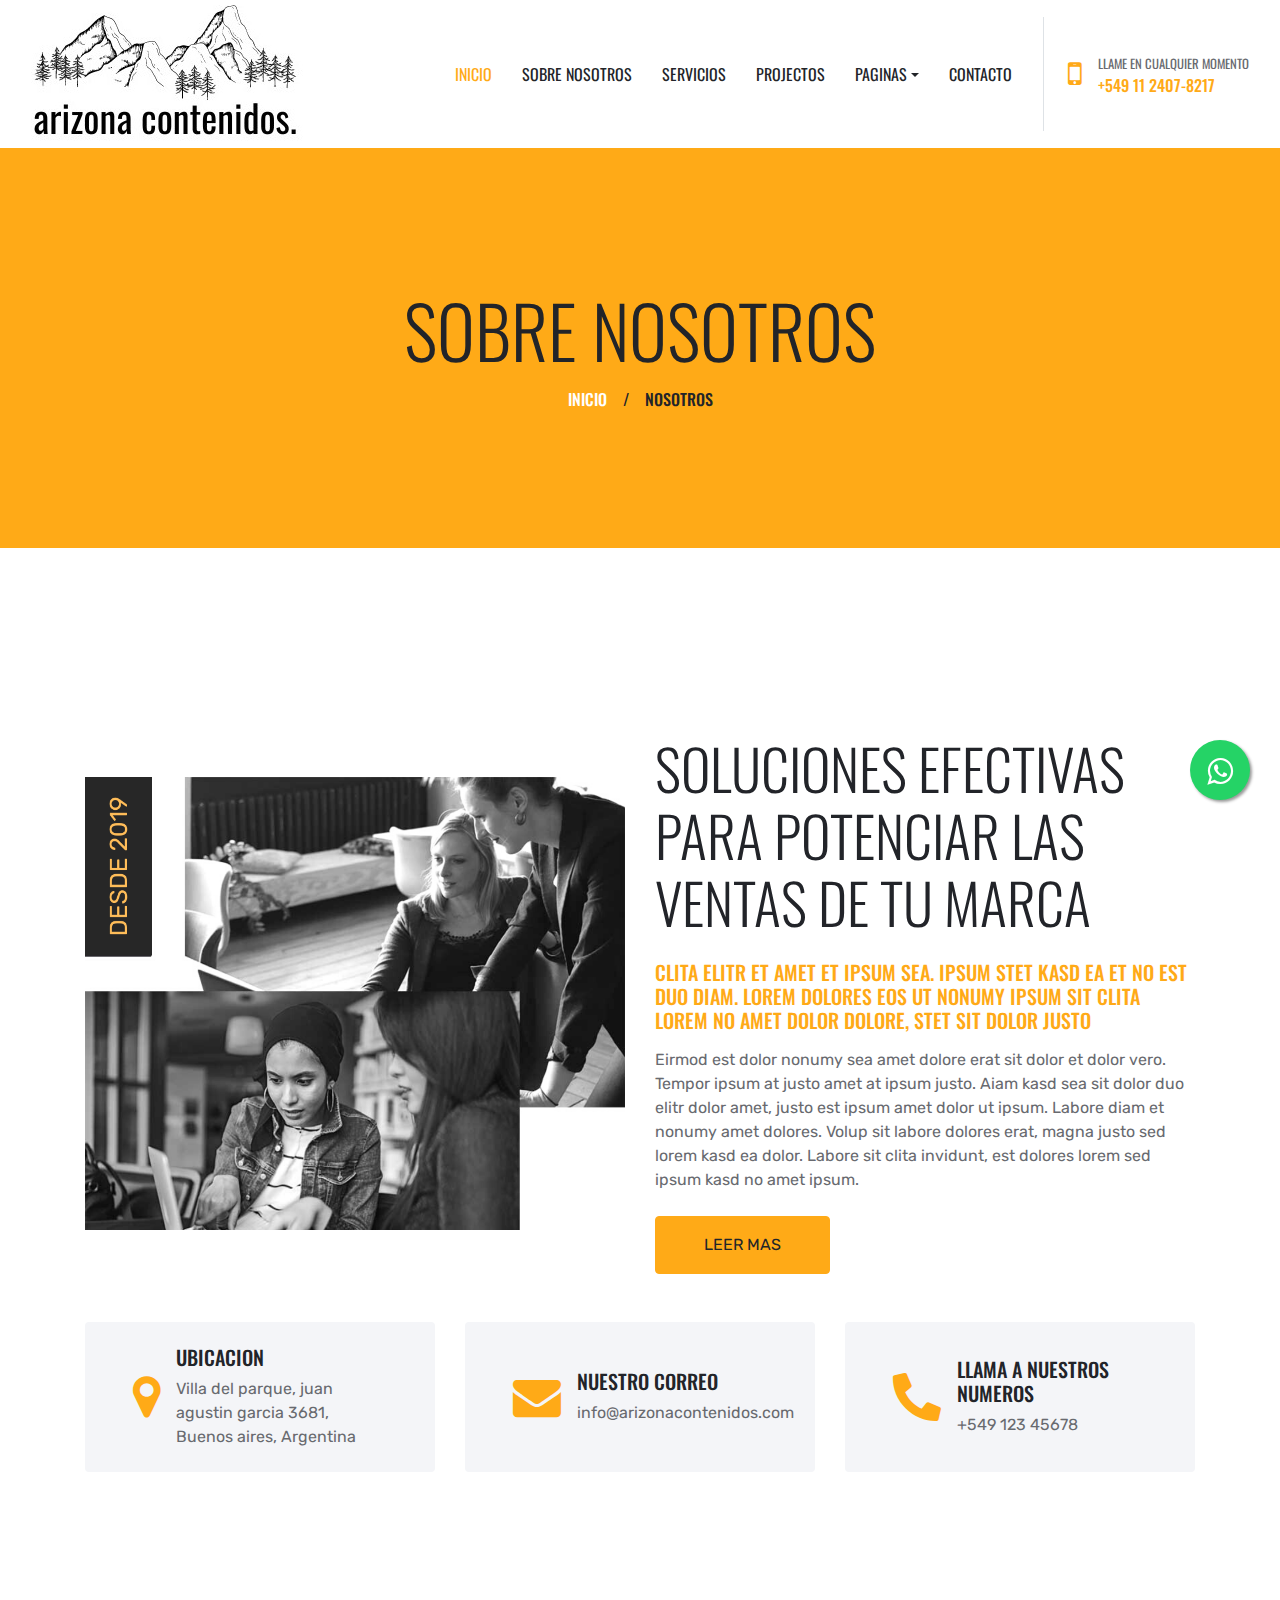
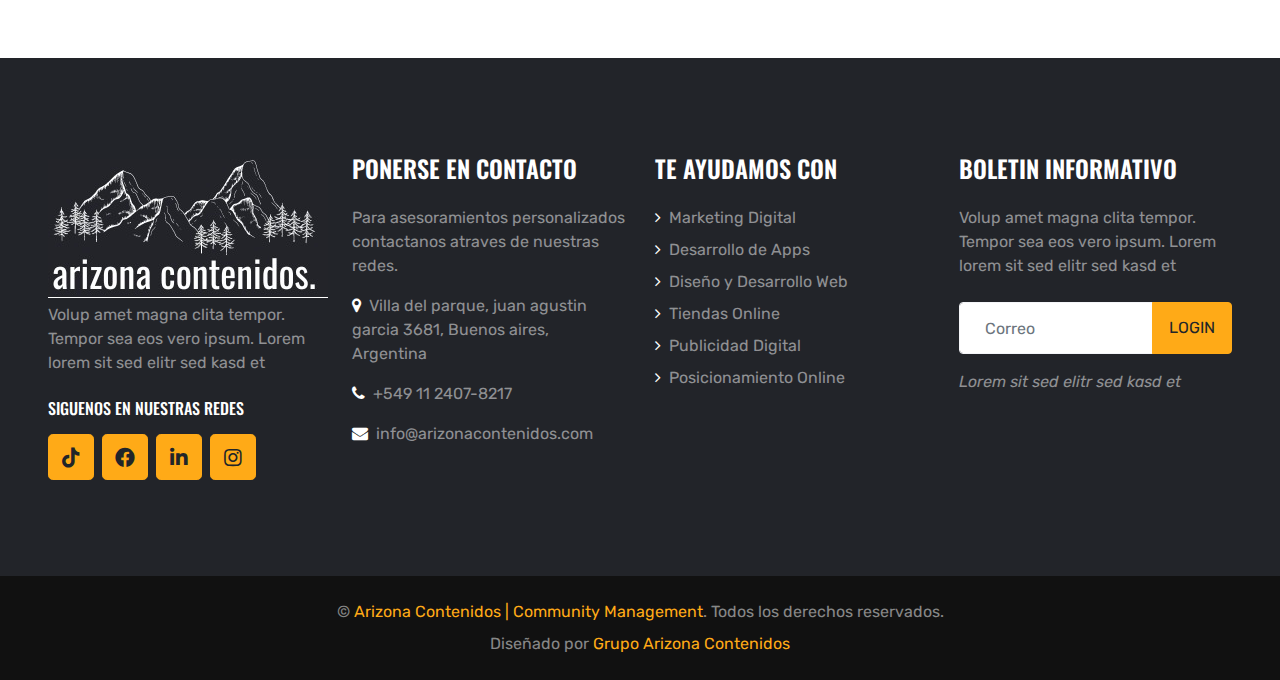
==== commit f520480a: "agregros para la pagina" ====
--- a/about.html
+++ b/about.html
@@ -48,7 +48,7 @@
     <div class="container-fluid bg-white position-relative">
       <nav class="navbar navbar-expand-lg bg-white navbar-light py-3 py-lg-0">
         <a href="index.html" class="navbar-brand text-secondary">
-          <img src="./img/logotitulo.png" alt="">
+          <img src="./img/logoheader2.jpeg" alt="">
         </a>
         <button
           type="button"
@@ -63,7 +63,6 @@
             <a href="index.html" class="nav-item nav-link active">Inicio</a>
             <a href="about.html" class="nav-item nav-link">Sobre Nosotros</a>
             <a href="service.html" class="nav-item nav-link">Servicios</a>
-            <a href="price.html" class="nav-item nav-link">Precios</a>
             <a href="project.html" class="nav-item nav-link">Projectos</a>
             <div class="nav-item dropdown">
               <a
@@ -80,12 +79,12 @@
             <a href="contact.html" class="nav-item nav-link">Contacto</a>
           </div>
           <div class="d-none d-lg-flex align-items-center pl-4">
-            <i class="fa fa-2x fa-mobile-alt text-primary mr-3"></i>
+            <i class="fa fa-2x fa-mobile text-primary mr-3"></i>
             <div>
               <h6 class="text-body text-uppercase mb-1">
                 <small>Llame en cualquier momento</small>
               </h6>
-              <h6 class="m-0"><a href="#">+549 11-123-456-78</h6></a>
+              <h6 class="m-0"><a href="https://api.whatsapp.com/send?phone=5491124078217&text=Hola%20me%20gustaria%20tener%20mas%20informacion.">+549 11 2407-8217</h6></a>
             </div>
           </div>
         </div>
@@ -154,10 +153,10 @@
               class="d-flex align-items-center bg-light rounded mb-4 px-5"
               style="height: 150px"
             >
-              <i class="fa fa-3x fa-map-marker-alt text-primary mr-3"></i>
+              <i class="fa fa-3x fa-map-marker text-primary mr-3"></i>
               <div class="d-flex flex-column">
                 <h5 class="text-uppercase">Ubicacion</h5>
-                <p class="m-0">Devoto, Buenos aires, Argentina</p>
+                <p class="m-0">Villa del parque, juan agustin garcia 3681, Buenos aires, Argentina</p>
               </div>
             </div>
           </div>
@@ -166,10 +165,10 @@
               class="d-flex align-items-center bg-light rounded mb-4 px-5"
               style="height: 150px"
             >
-              <i class="fa fa-3x fa-envelope-open text-primary mr-3"></i>
+              <i class="fa fa-3x fa-envelope text-primary mr-3"></i>
               <div class="d-flex flex-column">
                 <h5 class="text-uppercase">Nuestro Correo</h5>
-                <p class="m-0">arizona.agencia@gmail.com</p>
+                <p class="m-0">info@arizonacontenidos.com</p>
               </div>
             </div>
           </div>
@@ -181,7 +180,7 @@
               <i class="fas fa-3x fa-phone-alt text-primary mr-3"></i>
               <div class="d-flex flex-column">
                 <h5 class="text-uppercase">llama a nuestros numeros</h5>
-                <p class="m-0">+549 1154 6789</p>
+                <p class="m-0">+549 123 45678</p>
               </div>
             </div>
           </div>
@@ -195,7 +194,7 @@
   <div class="row pt-5">
     <div class="col-lg-3 col-md-6 mb-5">
       <a href="index.html" class="navbar-brand">
-        <img src="./img/logofooter.png" alt="">
+        <img src="./img/logofooter2.jpeg" alt="">
       </a>
       <p>
         Volup amet magna clita tempor. Tempor sea eos vero ipsum. Lorem
@@ -214,15 +213,14 @@
     <div class="col-lg-3 col-md-6 mb-5">
       <h4 class="text-uppercase text-white mb-4">Ponerse en contacto</h4>
       <p>
-        Volup amet magna clita tempor. Tempor sea eos vero ipsum. Lorem
-        lorem sit sed elitr sed kasd et
+        Para asesoramientos personalizados contactanos atraves de nuestras redes.
       </p>
       <p>
-        <i class="fa fa-map-marker-alt text-white mr-2"></i>123 Devoto,
+        <i class="fa fa-map-marker text-white mr-2"></i>Villa del parque, juan agustin garcia 3681,
         Buenos aires, Argentina
       </p>
-      <p><i class="fa fa-phone-alt text-white mr-2"></i>+549 123 45678</p>
-      <p><i class="fa fa-envelope text-white mr-2"></i>arizona.agencia@gmail.com</p>
+      <p><i class="fa fa-phone text-white mr-2"></i>+549 11 2407-8217</p>
+      <p><i class="fa fa-envelope text-white mr-2"></i>info@arizonacontenidos.com</p>
     </div>
     <div class="col-lg-3 col-md-6 mb-5">
       <h4 class="text-uppercase text-white mb-4">Te ayudamos con</h4>
@@ -257,11 +255,11 @@
 </div>
 <div class="container-fluid py-4 px-sm-3 px-md-5" style="background: #111111">
   <p class="mb-2 text-center text-white-50">
-    &copy; <a href="#">Arizona Agencia | Community Management</a>. Todos los
+    &copy; <a href="#">Arizona Contenidos | Community Management</a>. Todos los
     derechos reservados.
   </p>
   <p class="m-0 text-center text-white-50">
-    Diseñado por <a href="https://instagram.com/arizona.agencia?igshid=YmMyMTA2M2Y=">Grupo Arizona Agencia</a>
+    Diseñado por <a href="https://instagram.com/arizona.agencia?igshid=YmMyMTA2M2Y=">Grupo Arizona Contenidos</a>
   </p>
 </div>
 <!-- Footer End -->
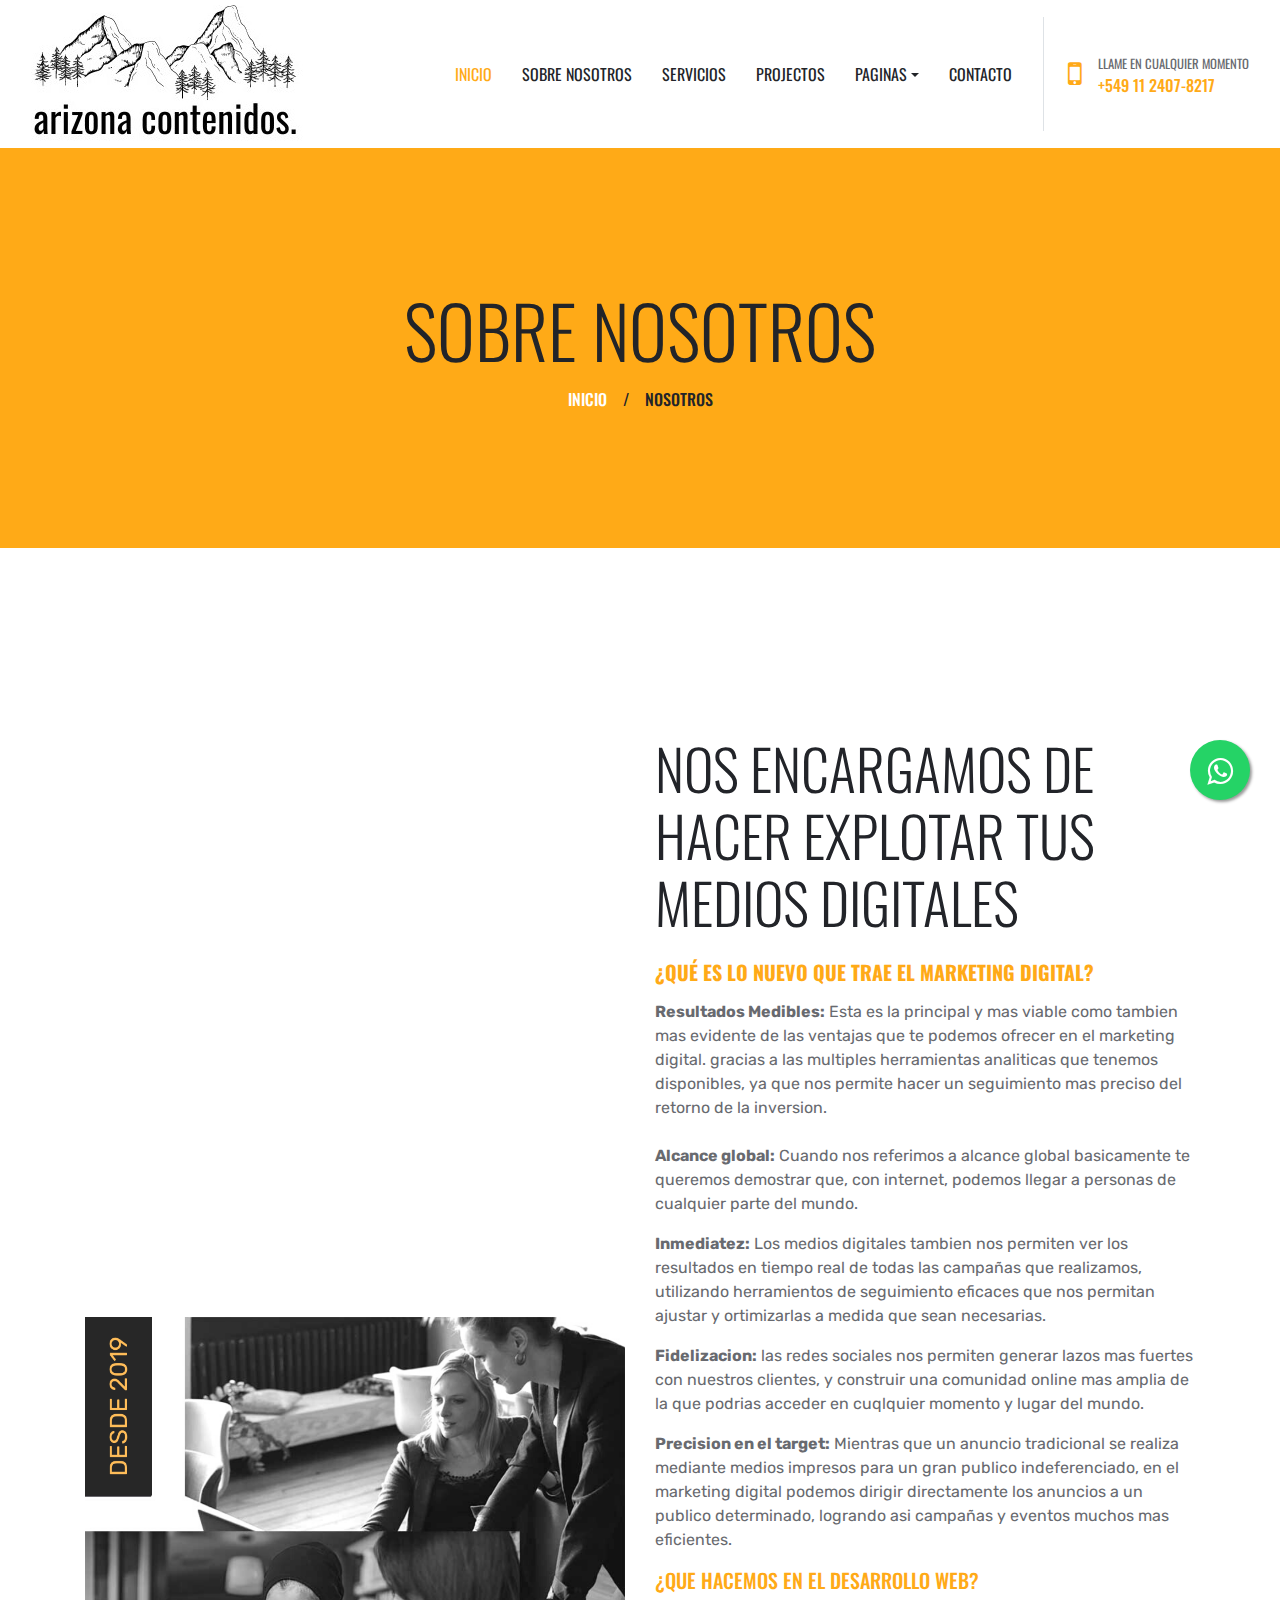
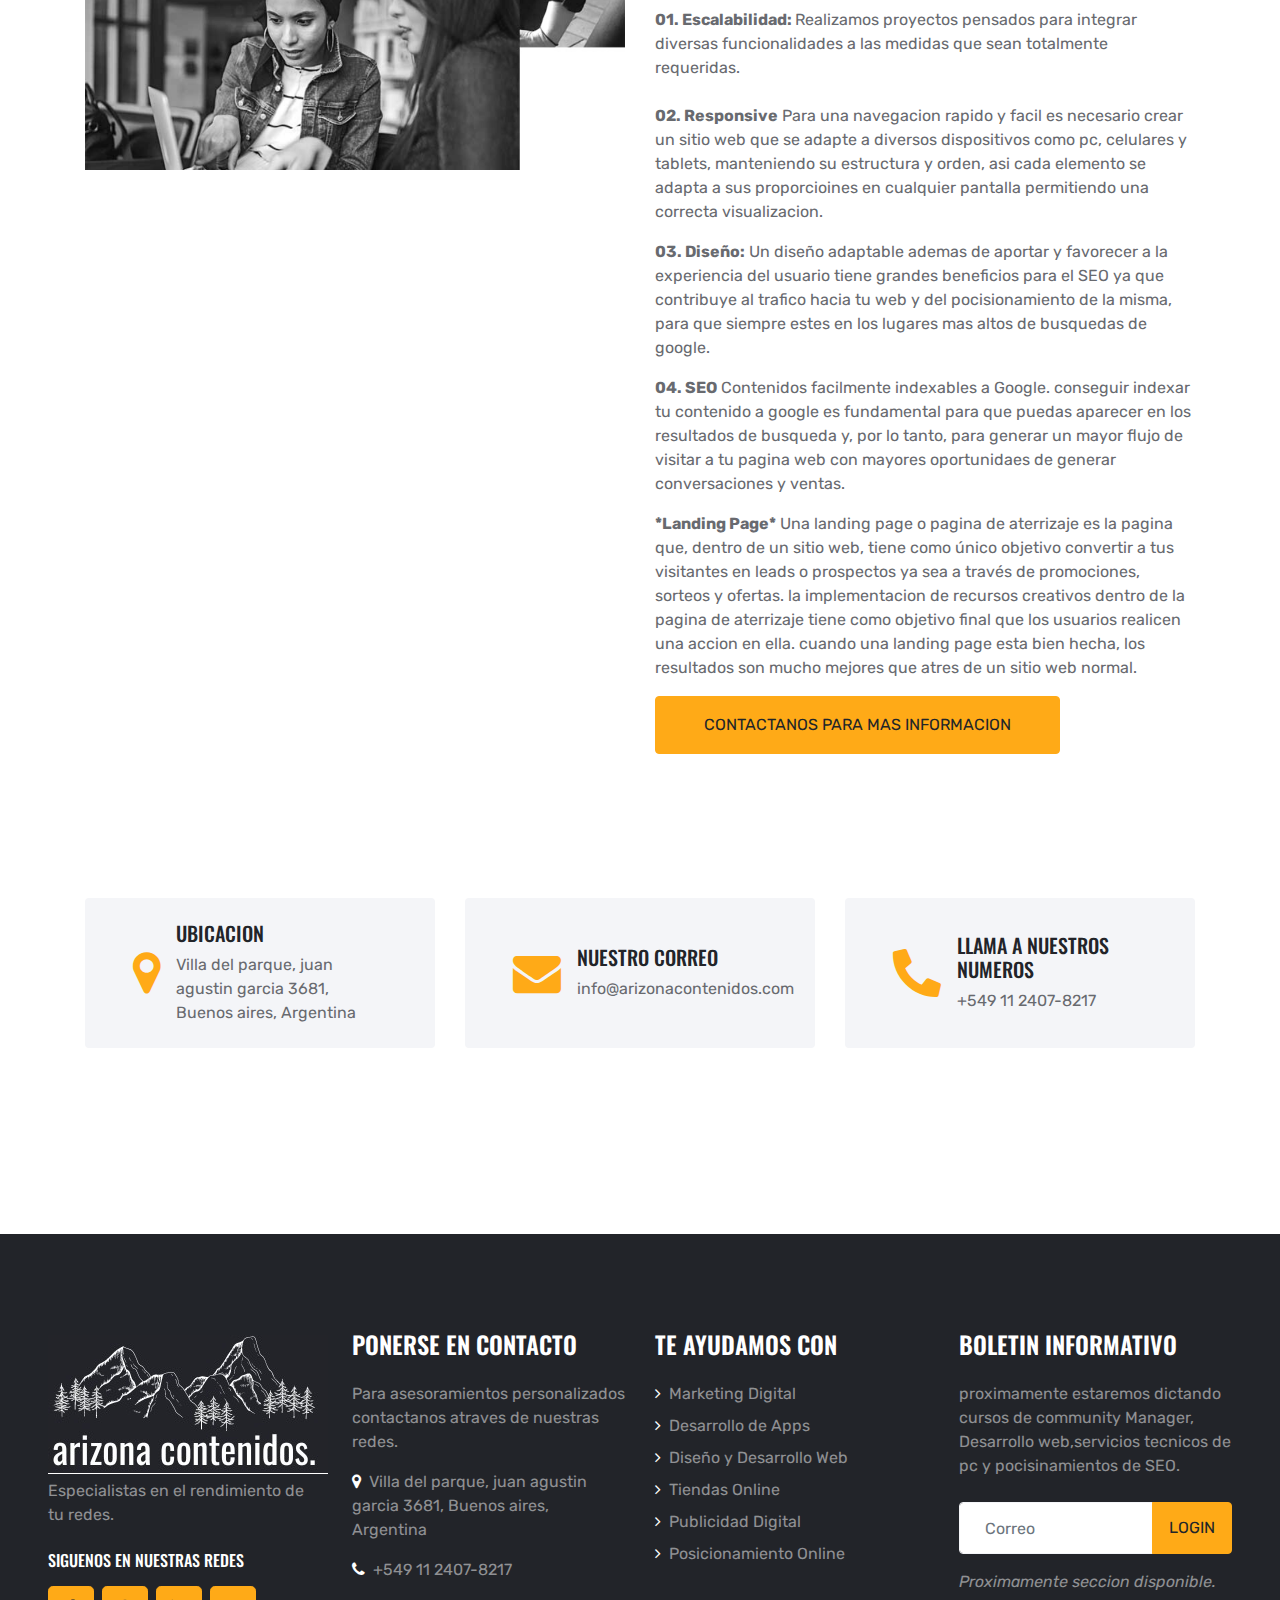
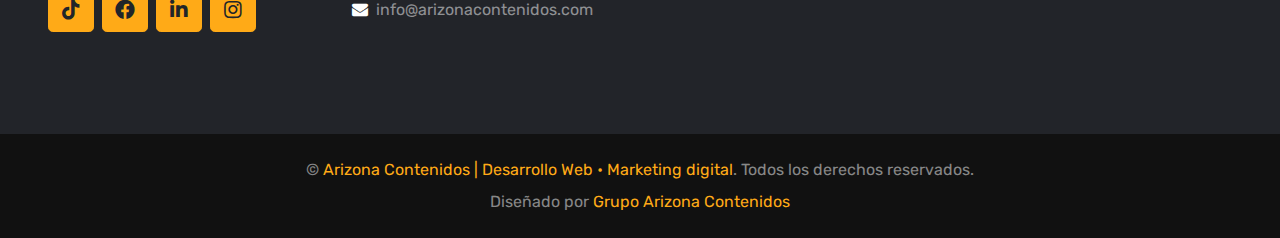
==== commit 77f536b0: "modificando pagina" ====
--- a/about.html
+++ b/about.html
@@ -1,11 +1,20 @@
 <!DOCTYPE html>
-<html lang="en">
-  <head>
-    <meta charset="utf-8" />
-    <title>Arizona Agencia | Community Management</title>
-    <meta content="width=device-width, initial-scale=1.0" name="viewport" />
-    <meta content="Free HTML Templates" name="keywords" />
-    <meta content="Free HTML Templates" name="description" />
+<html lang="es">
+
+<head>
+  <meta charset="utf-8" />
+  <title>Arizona Contenidos | Desarrollo Web • Marketing digital</title>
+  <meta content="width=device-width, initial-scale=1.0" name="viewport" />
+  <meta name="keywords"
+    content="MD Marketing Digital, Comunicación y Desarrollo Web, Posicionamiento Web, Publicidad en Internet, Buscadores Web, email marketing, estrategias online, marketing 2.0, agencia de publicidad, empresas de marketing, Posicionamiento web en los buscadores, Posicionamiento en google, Posicionar en google, Publicidad en google"/>
+  <meta name='robots' content='index, follow, max-image-preview:large' />
+  <meta name="description" content="Te ayudamos a crear una crear una marca potencial para resaltar tus productos o servicios."/>
+  <link rel="canonical" href="https://www.arizonacontenidos.com/"/>
+  <meta property="og:locale" content="es_ES"/> 
+  <meta property="og:type" content="website"/>
+  <meta property="og:tittle" content="Arizona Contenidos | Community Management"/>
+  <meta property="og:url" content="https://www.arizonacontenidos.com/"/>
+  <meta property="og:site_name" content="Arizona Contenidos"/>
 
     <!-- Favicon -->
     <link href="img/favicon3.png" rel="icon" />
@@ -39,7 +48,7 @@
 
     <!--whatsapp ccs floit start-->
     <link rel="stylesheet" href="https://maxcdn.bootstrapcdn.com/font-awesome/4.5.0/css/font-awesome.min.css">
-    <a href="https://api.whatsapp.com/send?phone=5195508107&text=Hola%21%20Quisiera%20m%C3%A1s%20informaci%C3%B3n%20sobre%20Varela%202." class="float" target="_blank">
+    <a href="https://api.whatsapp.com/send?phone=5491124078217&text=Hola%20me%20gustaria%20tener%20mas%20informacion." class="float" target="_blank">
     <i class="fa fa-whatsapp my-float"></i>
     </a>
     <!--whatsapp ccs floit end-->
@@ -48,7 +57,7 @@
     <div class="container-fluid bg-white position-relative">
       <nav class="navbar navbar-expand-lg bg-white navbar-light py-3 py-lg-0">
         <a href="index.html" class="navbar-brand text-secondary">
-          <img src="./img/logoheader2.jpeg" alt="">
+          <img src="./img/logoheader2.jpeg" alt="Arizona contenidos - marketing digital - desarrollo web">
         </a>
         <button
           type="button"
@@ -107,42 +116,68 @@
     </div>
     <!-- Page Header Start -->
 
-    <!-- About Start -->
-    <div class="container-fluid pt-5">
-      <div class="container pt-5">
-        <div class="row align-items-center">
-          <div class="col-lg-6">
-            <img
-              class="img-fluid mb-4 mb-lg-0"
-              src="img/DESDE2019.png"
-              alt=""
-            />
-          </div>
-          <div class="col-lg-6">
-            <h1 class="display-4 text-uppercase mb-4">
-              Soluciones efectivas para potenciar las ventas de tu marca
-            </h1>
-            <h5 class="text-uppercase text-primary mb-3">
-              Clita elitr et amet et ipsum sea. Ipsum stet kasd ea et no est duo
-              diam. Lorem dolores eos ut nonumy ipsum sit clita lorem no amet
-              dolor dolore, stet sit dolor justo
-            </h5>
-            <p class="mb-4">
-              Eirmod est dolor nonumy sea amet dolore erat sit dolor et dolor
-              vero. Tempor ipsum at justo amet at ipsum justo. Aiam kasd sea sit
-              dolor duo elitr dolor amet, justo est ipsum amet dolor ut ipsum.
-              Labore diam et nonumy amet dolores. Volup sit labore dolores erat,
-              magna justo sed lorem kasd ea dolor. Labore sit clita invidunt,
-              est dolores lorem sed ipsum kasd no amet ipsum.
-            </p>
-            <a href="" class="btn btn-primary text-uppercase py-3 px-5"
-              >Leer mas</a
-            >
-          </div>
-        </div>
-      </div>
-    </div>
-    <!-- About End -->
+   <!-- About Start -->
+  <div class="container-fluid py-5">
+    <div class="container py-5">
+      <div class="row align-items-center">
+        <div class="col-lg-6">
+          <img class="img-fluid mb-4 mb-lg-0" src="img/DESDE2019.png" alt="" />
+        </div>
+        <div class="col-lg-6">
+          <h1 class="display-4 text-uppercase mb-4">
+            Nos Encargamos de hacer explotar tus medios digitales
+          </h1>
+          <h5 class="text-uppercase text-primary mb-3">
+            <strong>¿Qué es lo nuevo que trae el marketing digital?</strong>
+          </h5>
+          <p class="mb-4">
+            <strong>Resultados Medibles:</strong> Esta es la principal y mas viable como tambien mas evidente de las ventajas que te podemos ofrecer en el marketing digital. gracias a las multiples herramientas analiticas que tenemos disponibles, ya que nos permite hacer un seguimiento mas preciso del retorno de la inversion.
+          </p>
+          <p>
+            <strong>Alcance global:</strong>
+             Cuando nos referimos a alcance global basicamente te queremos demostrar que, con internet, podemos llegar a personas de cualquier parte del mundo.
+          </p>
+          <p>
+            <strong>Inmediatez:</strong> Los medios digitales tambien nos permiten ver los resultados en tiempo real de todas las campañas que realizamos, utilizando herramientos de seguimiento eficaces que nos permitan ajustar y ortimizarlas a medida que sean necesarias.
+          </p>
+          <p>
+            <strong>Fidelizacion:</strong> las redes sociales nos permiten generar lazos mas fuertes con nuestros clientes, y construir una comunidad online mas amplia de la que podrias acceder en cuqlquier momento y lugar del mundo.
+          </p>
+          <p>
+            <strong>Precision en el target:</strong>
+            Mientras que un anuncio tradicional se realiza mediante medios impresos para un gran publico indeferenciado, en el marketing digital podemos dirigir directamente los anuncios a un publico determinado, logrando asi campañas y eventos muchos mas eficientes.
+          </p>
+          <h5 class="text-uppercase text-primary mb-3">
+            ¿Que hacemos en el desarrollo web?
+          </h5>
+          <p class="mb-4">
+            <strong>01. Escalabilidad:
+            </strong>
+            Realizamos proyectos pensados para integrar diversas funcionalidades a las medidas que sean totalmente requeridas.
+          </p>
+          <p>
+            <strong>02. Responsive</strong>
+            Para una navegacion rapido y facil es necesario crear un sitio web que se adapte a diversos dispositivos como pc, celulares y tablets, manteniendo su estructura y orden, asi cada elemento se adapta a sus proporcioines en cualquier pantalla permitiendo una correcta visualizacion.
+          </p>
+          <p>
+            <strong>03. Diseño:</strong> 
+            Un diseño adaptable ademas de aportar y favorecer a la experiencia del usuario tiene grandes beneficios para el SEO ya que contribuye al trafico hacia tu web y del pocisionamiento de la misma, para que siempre estes en los lugares mas altos de busquedas de google.
+          </p>
+          <p>
+            <strong>04. SEO</strong>
+            Contenidos facilmente indexables a Google. conseguir indexar tu contenido a google es fundamental para que puedas aparecer en los resultados de busqueda y, por lo tanto, para generar un mayor flujo de visitar a tu pagina web con mayores oportunidaes de generar conversaciones y ventas.
+          </p>
+          <p>
+            <strong>*Landing Page*</strong>
+            Una landing page o pagina de aterrizaje es la pagina que, dentro de un sitio web, tiene como único objetivo convertir a tus visitantes en leads o prospectos ya sea a través de promociones, sorteos y ofertas. la implementacion de recursos creativos dentro de la pagina de aterrizaje tiene como objetivo final que los usuarios realicen una accion en ella. cuando una landing page esta bien hecha, los resultados son mucho mejores que atres de un sitio web normal.
+          </p>
+          <a href="https://api.whatsapp.com/send?phone=5491124078217&text=Hola%20me%20gustaria%20tener%20mas%20informacion." class="btn btn-primary text-uppercase py-3 px-5">contactanos para mas informacion</a>
+        </div>
+      </div>
+    </div>
+  </div>
+  <!-- About End -->
+
 
     <!-- About Info Start -->
     <div class="container-fluid py-5">
@@ -180,7 +215,7 @@
               <i class="fas fa-3x fa-phone-alt text-primary mr-3"></i>
               <div class="d-flex flex-column">
                 <h5 class="text-uppercase">llama a nuestros numeros</h5>
-                <p class="m-0">+549 123 45678</p>
+                <p class="m-0">+549 11 2407-8217</p>
               </div>
             </div>
           </div>
@@ -197,8 +232,7 @@
         <img src="./img/logofooter2.jpeg" alt="">
       </a>
       <p>
-        Volup amet magna clita tempor. Tempor sea eos vero ipsum. Lorem
-        lorem sit sed elitr sed kasd et
+        Especialistas en el rendimiento de tu redes.
       </p>
       <h6 class="text-uppercase text-white py-2">
         Siguenos en nuestras redes
@@ -236,8 +270,7 @@
     <div class="col-lg-3 col-md-6 mb-5">
       <h4 class="text-uppercase text-white mb-4">Boletin informativo</h4>
       <p class="mb-4">
-        Volup amet magna clita tempor. Tempor sea eos vero ipsum. Lorem
-        lorem sit sed elitr sed kasd et
+        proximamente estaremos dictando cursos de community Manager, Desarrollo web,servicios tecnicos de pc y pocisinamientos de SEO.
       </p>
       <div class="w-100 mb-3">
         <div class="input-group">
@@ -249,13 +282,13 @@
           </div>
         </div>
       </div>
-      <i>Lorem sit sed elitr sed kasd et</i>
+      <i>Proximamente seccion disponible.</i>
     </div>
   </div>
 </div>
 <div class="container-fluid py-4 px-sm-3 px-md-5" style="background: #111111">
   <p class="mb-2 text-center text-white-50">
-    &copy; <a href="#">Arizona Contenidos | Community Management</a>. Todos los
+    &copy; <a href="#">Arizona Contenidos | Desarrollo Web • Marketing digital</a>. Todos los
     derechos reservados.
   </p>
   <p class="m-0 text-center text-white-50">
